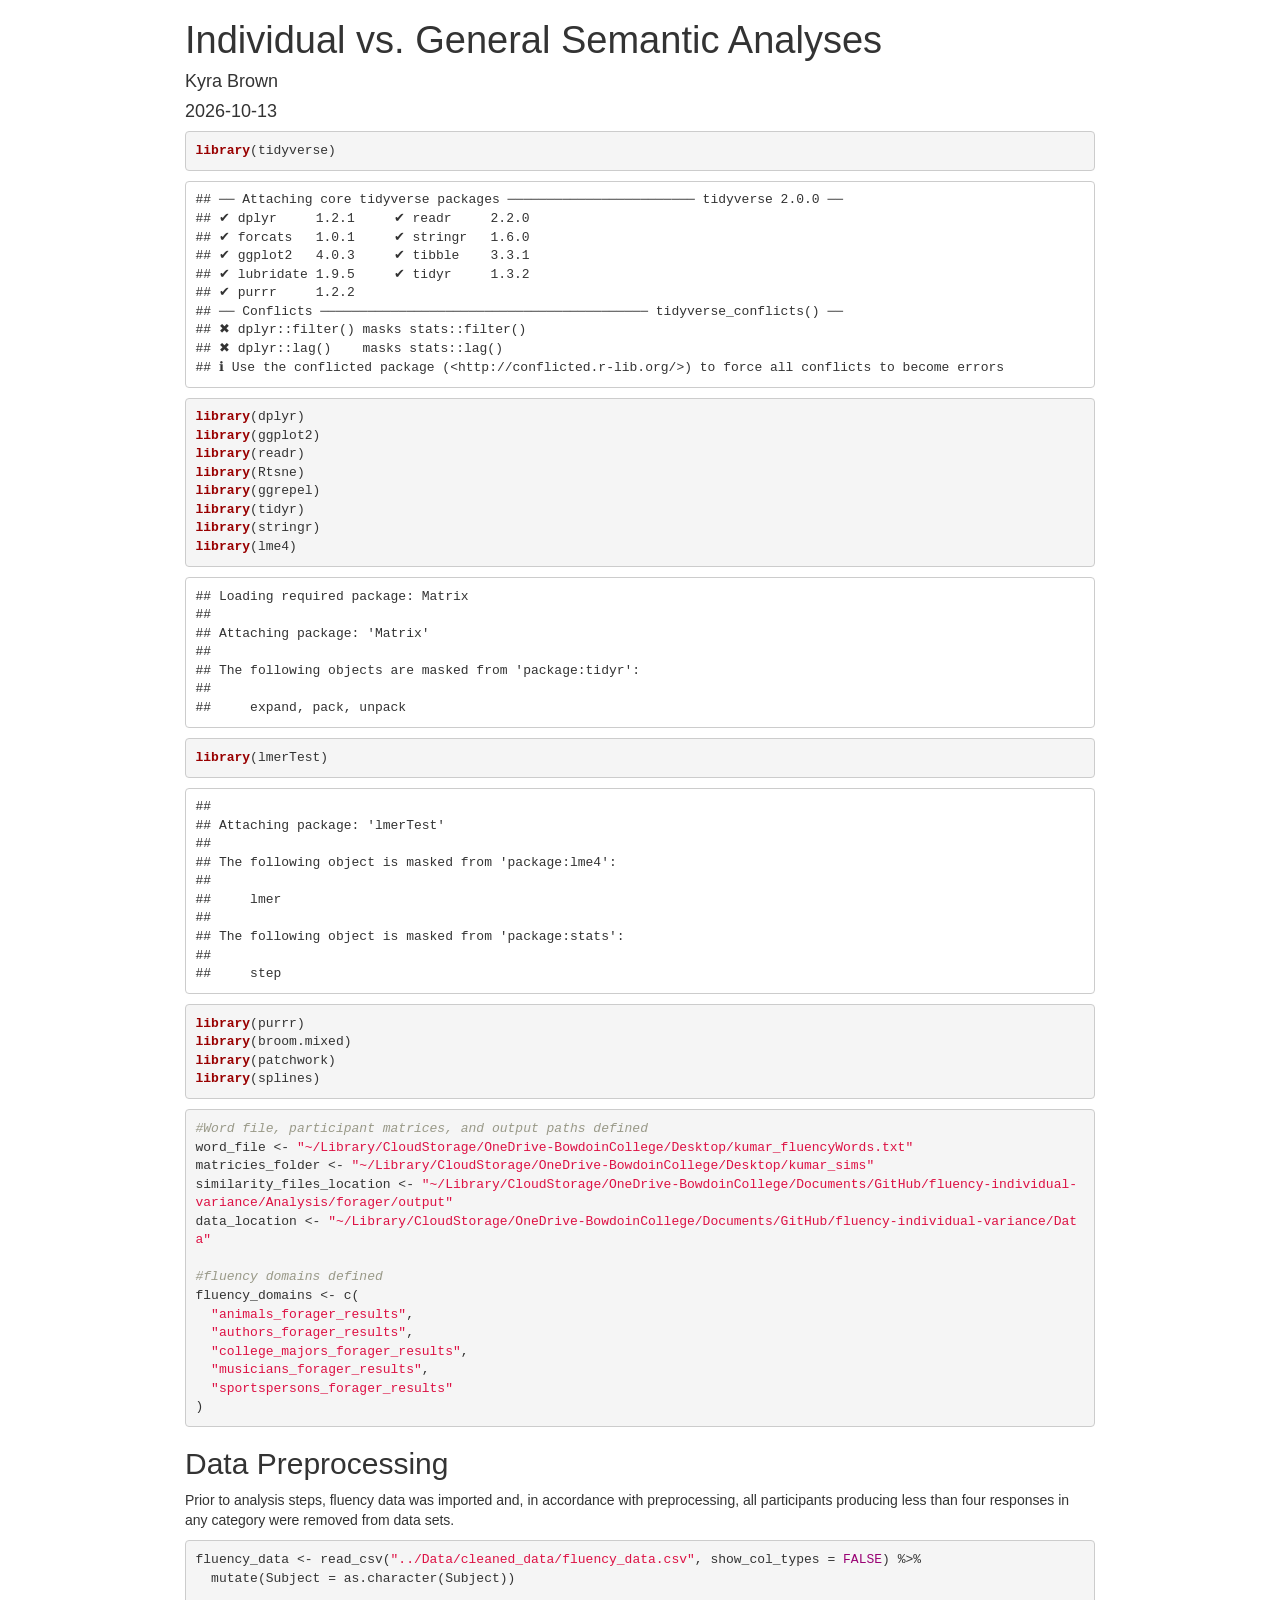
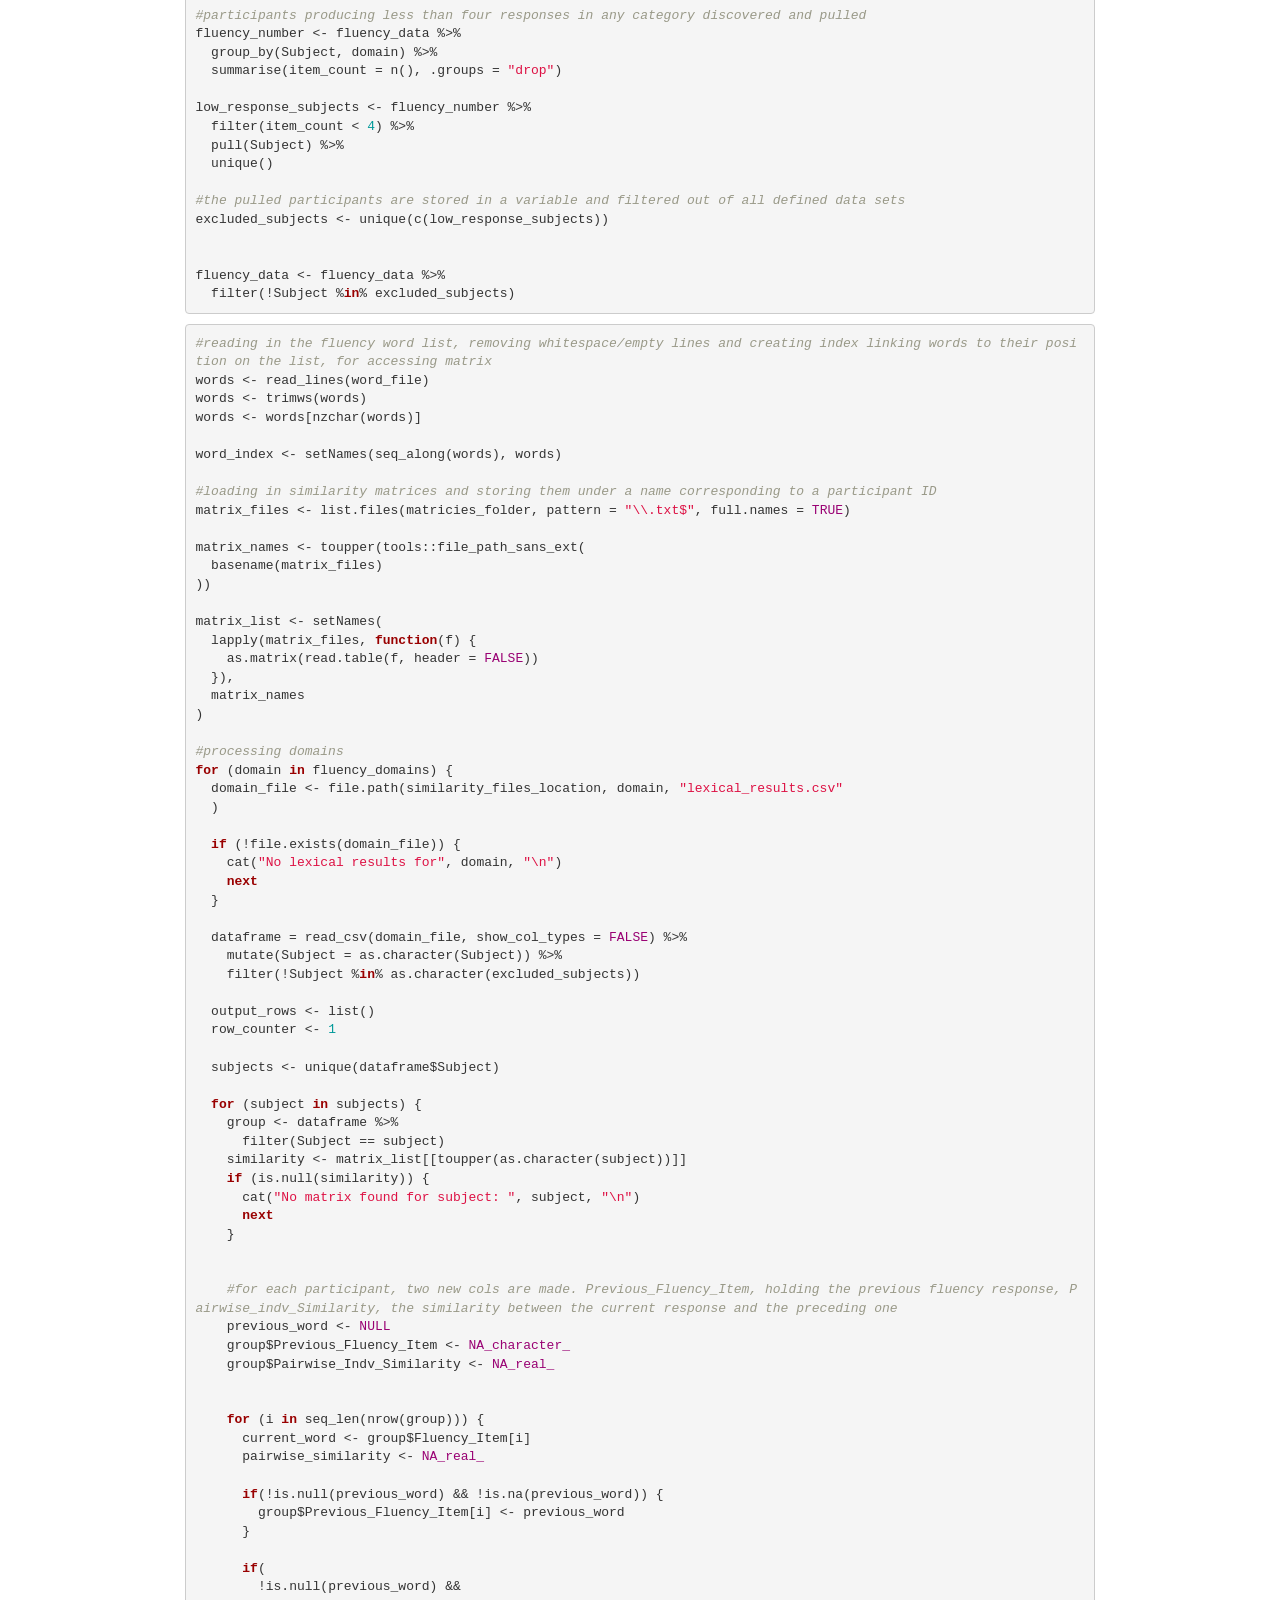
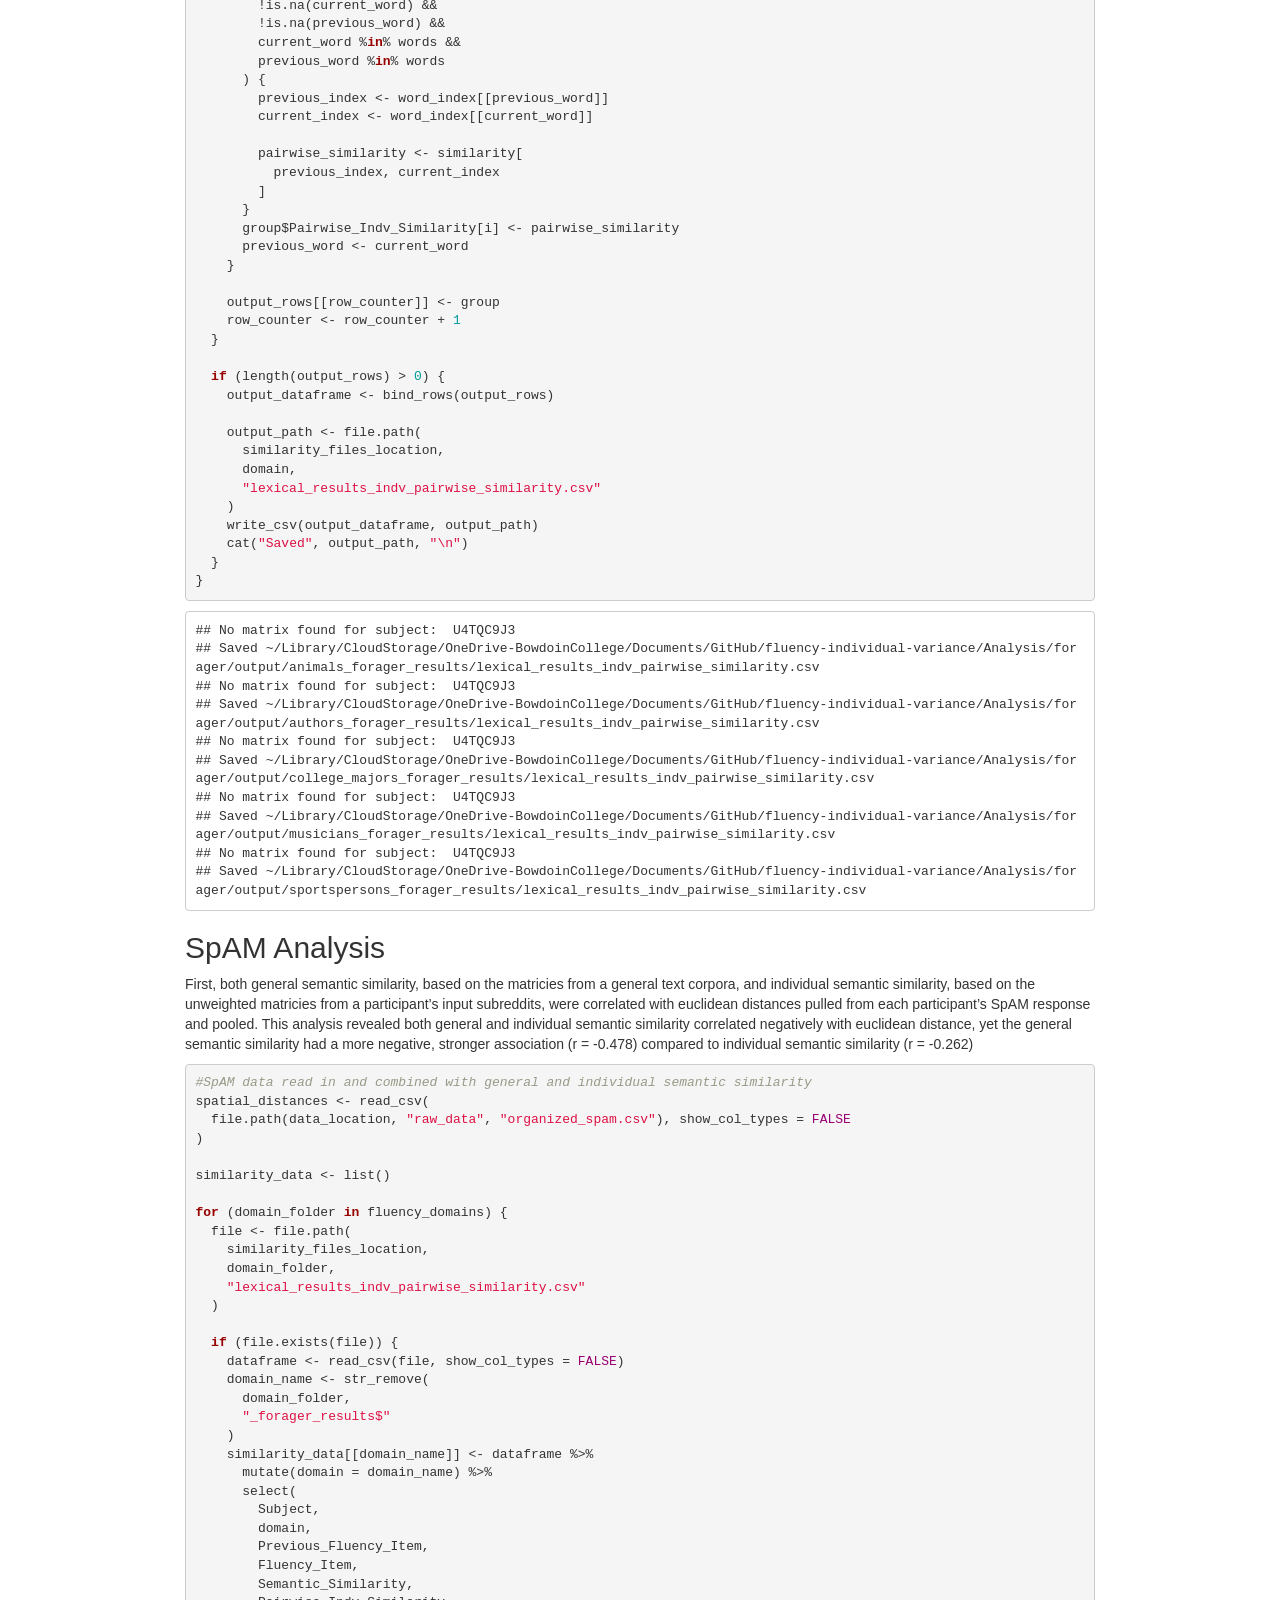
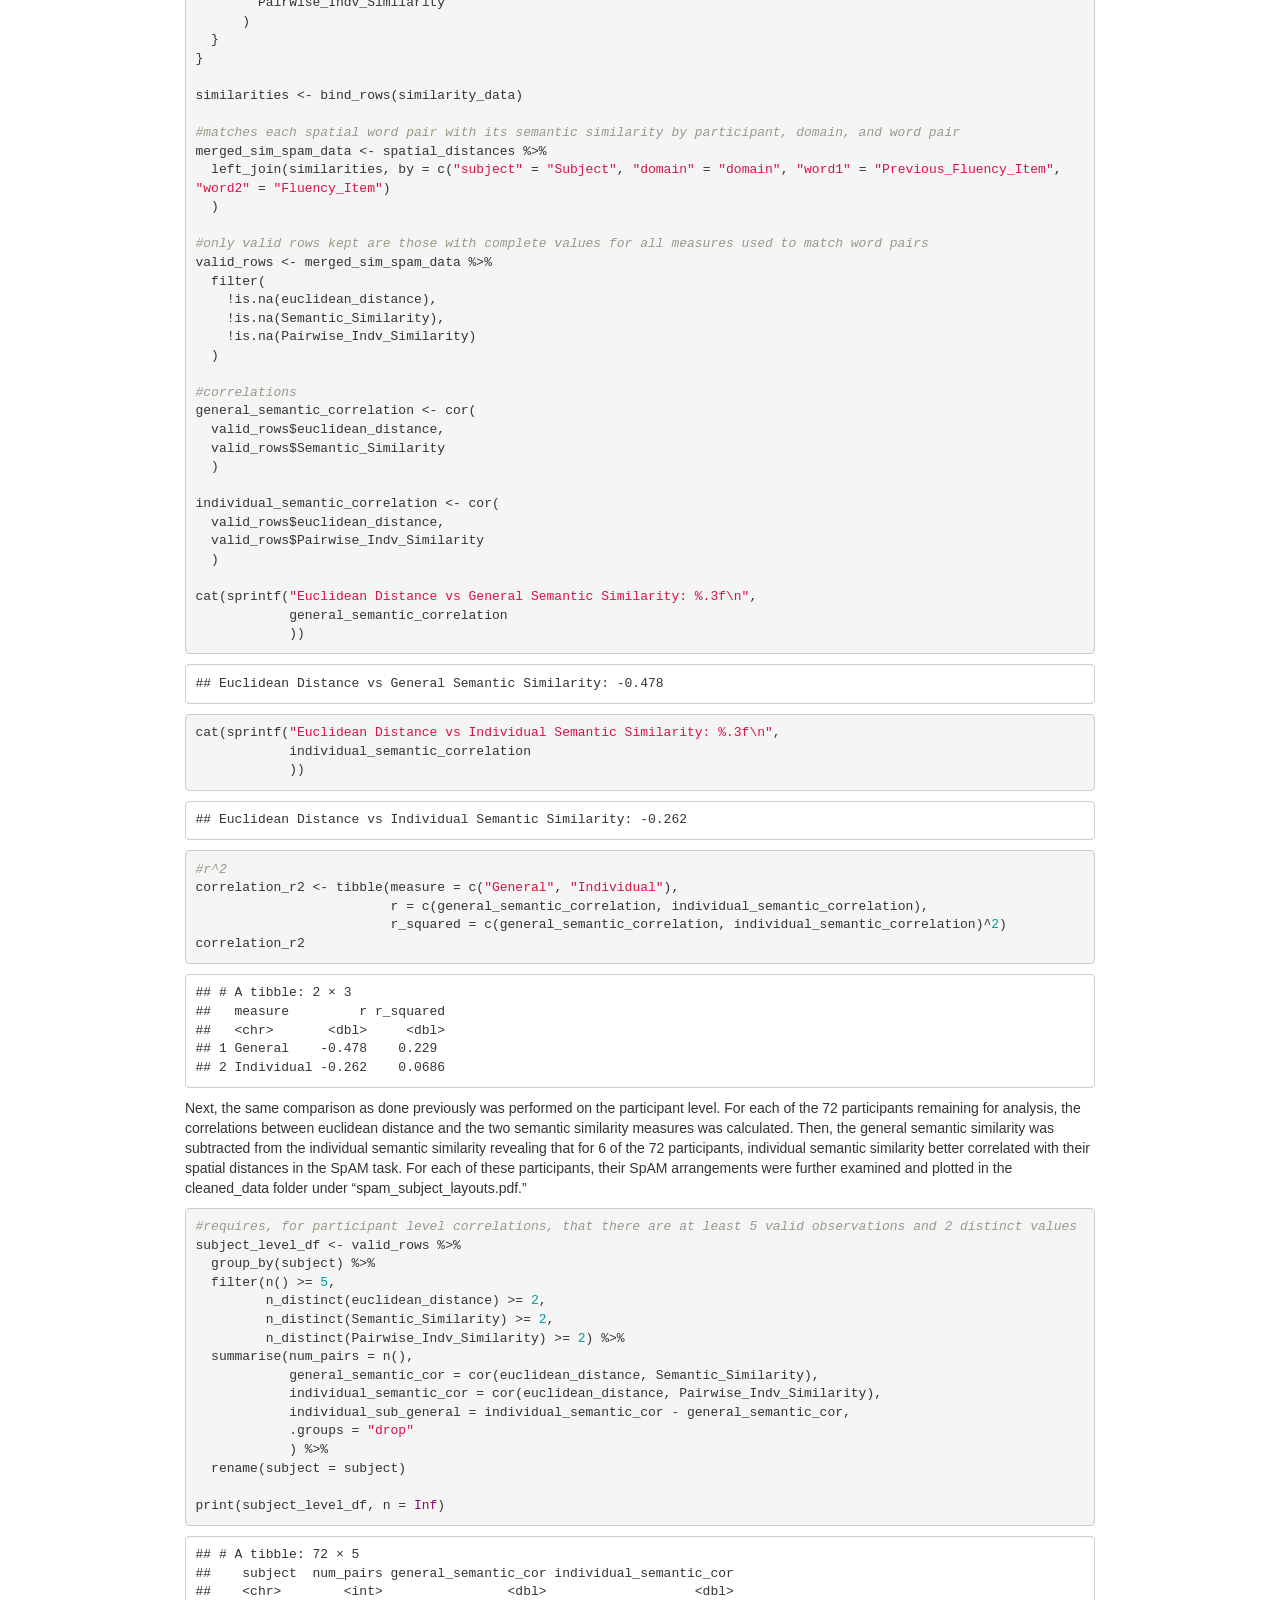
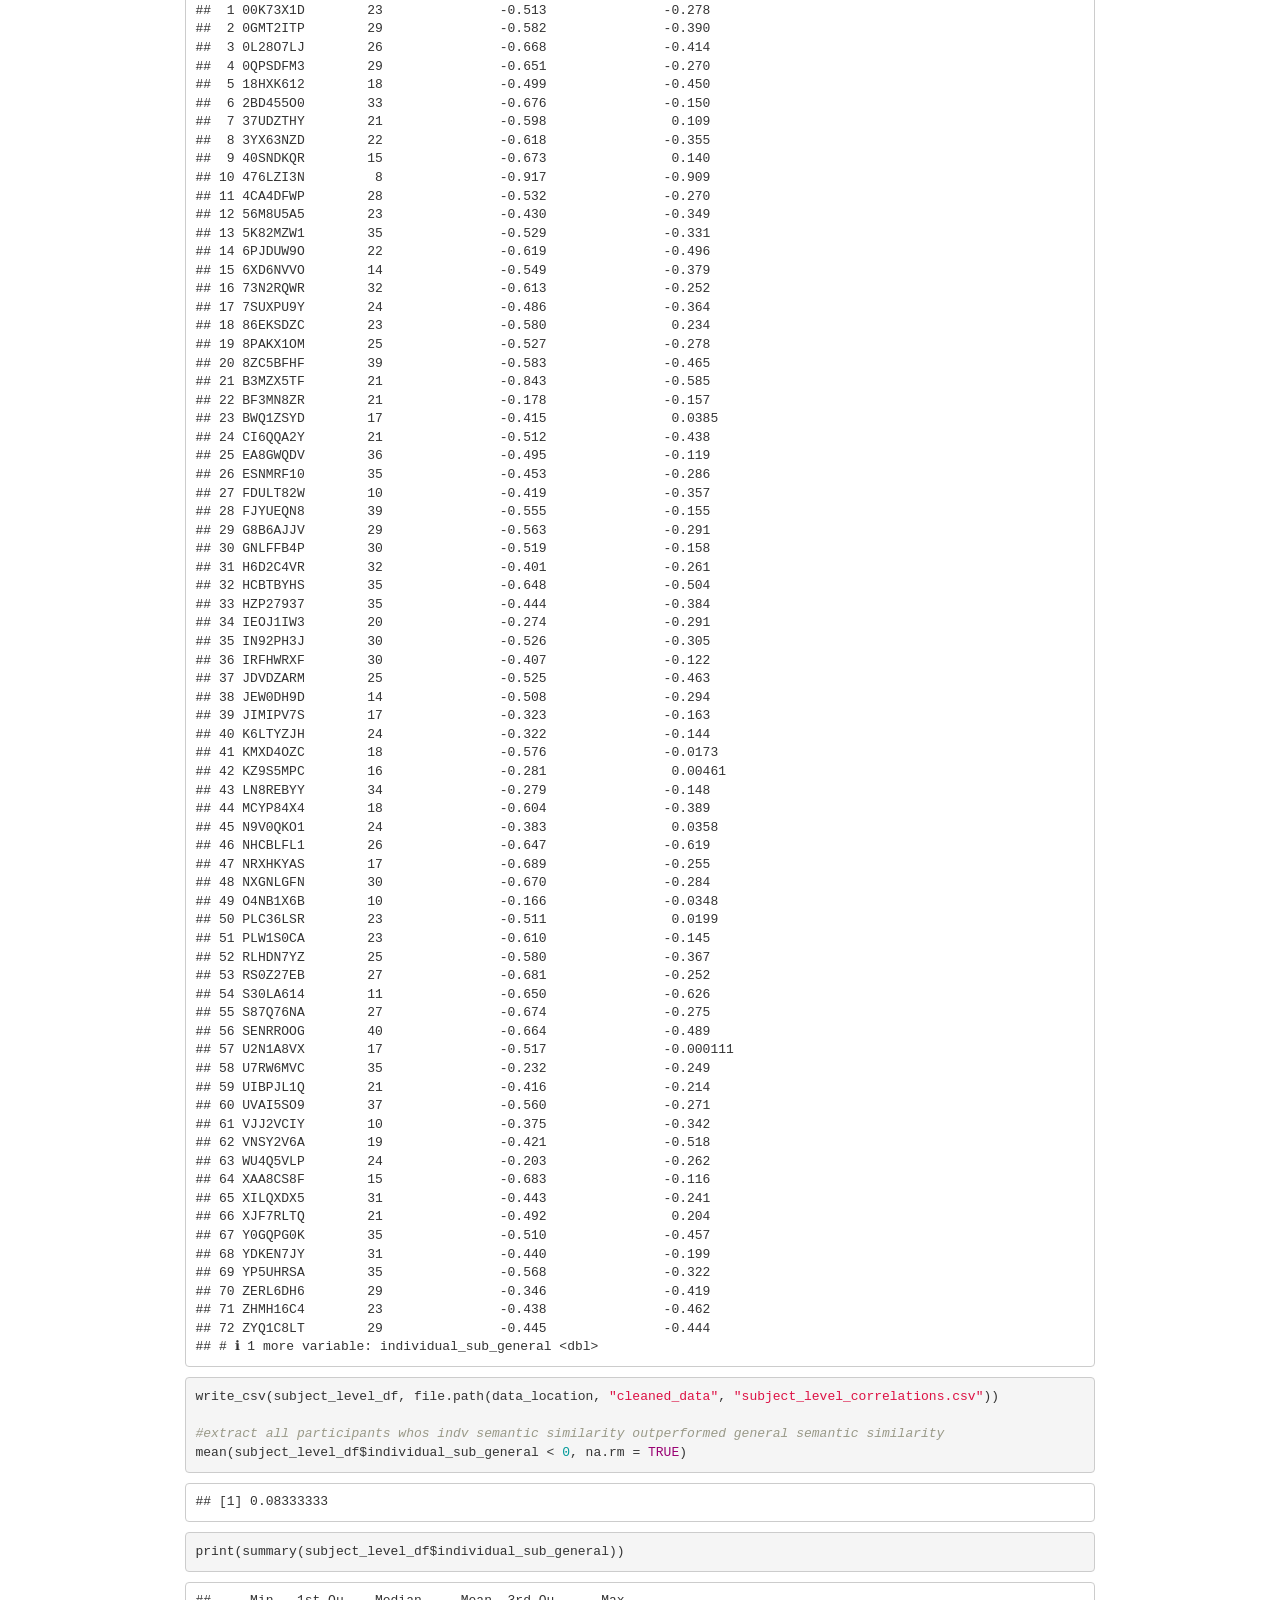
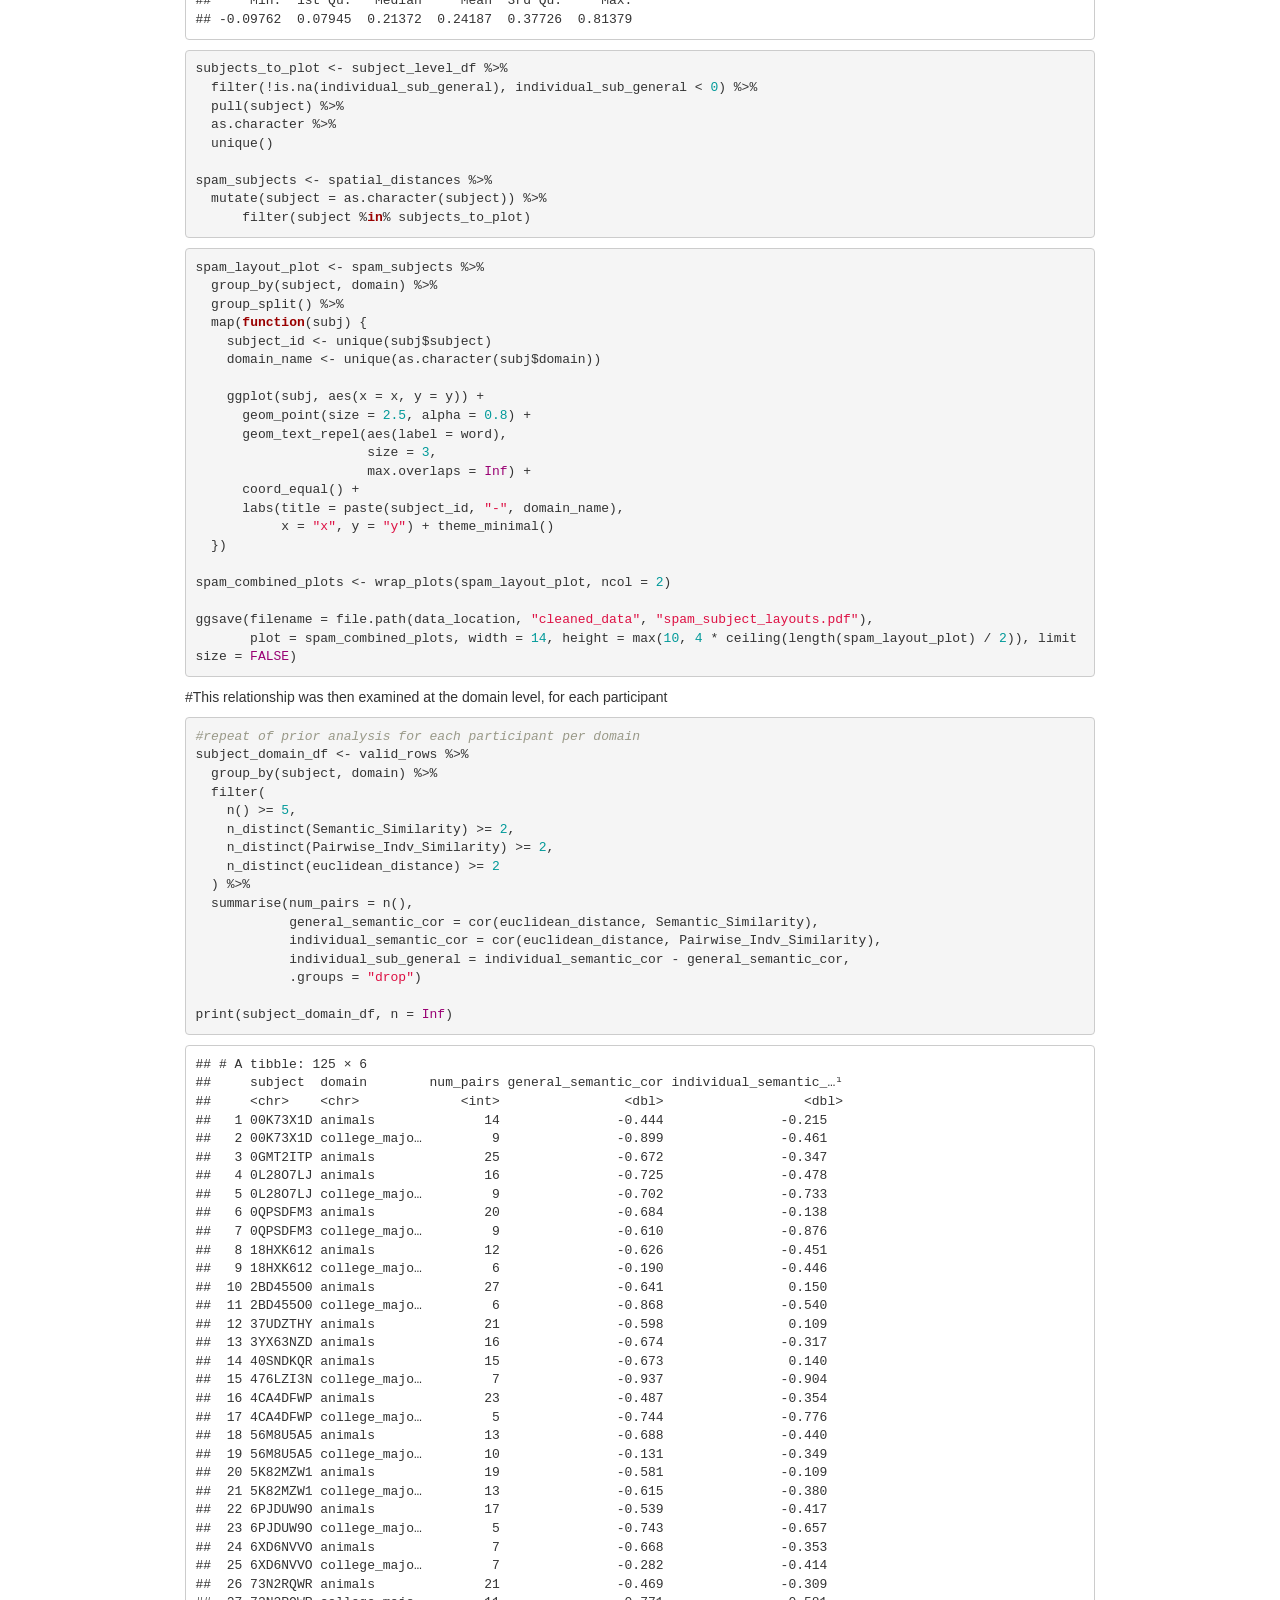
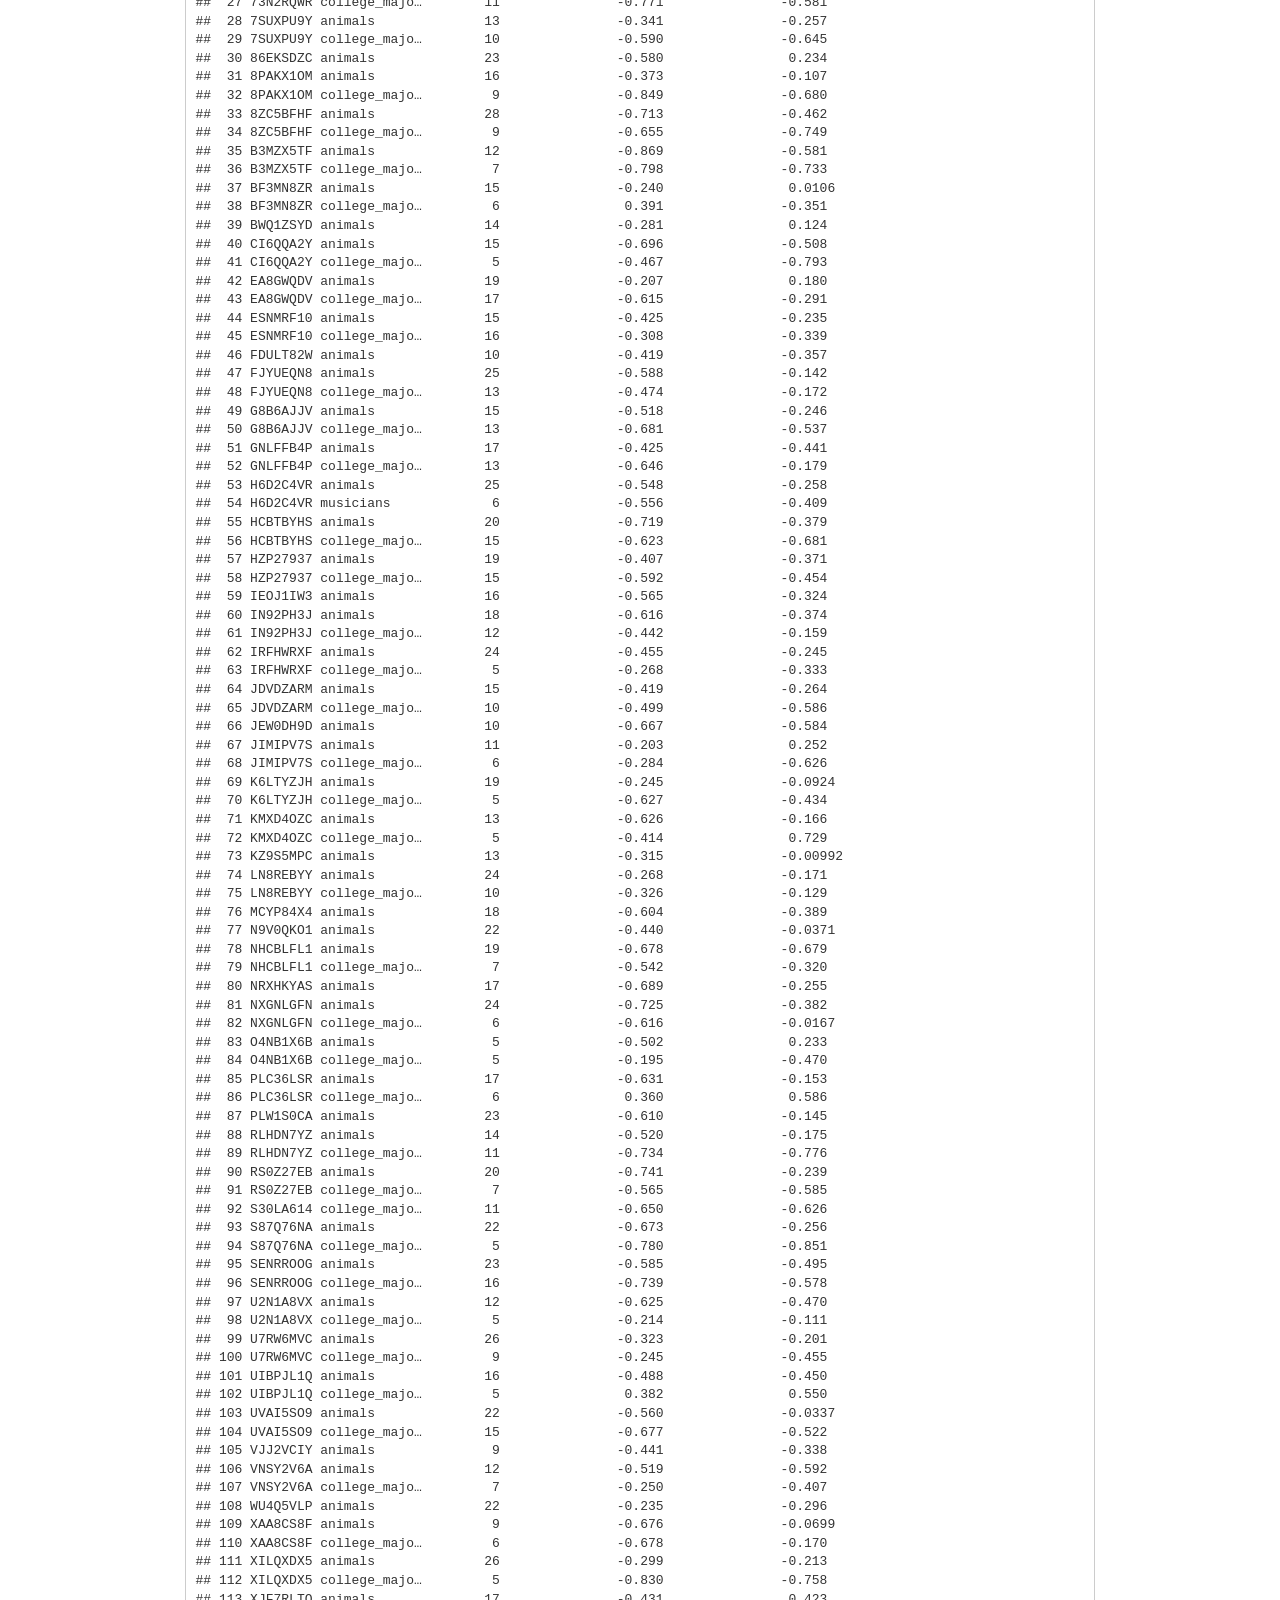
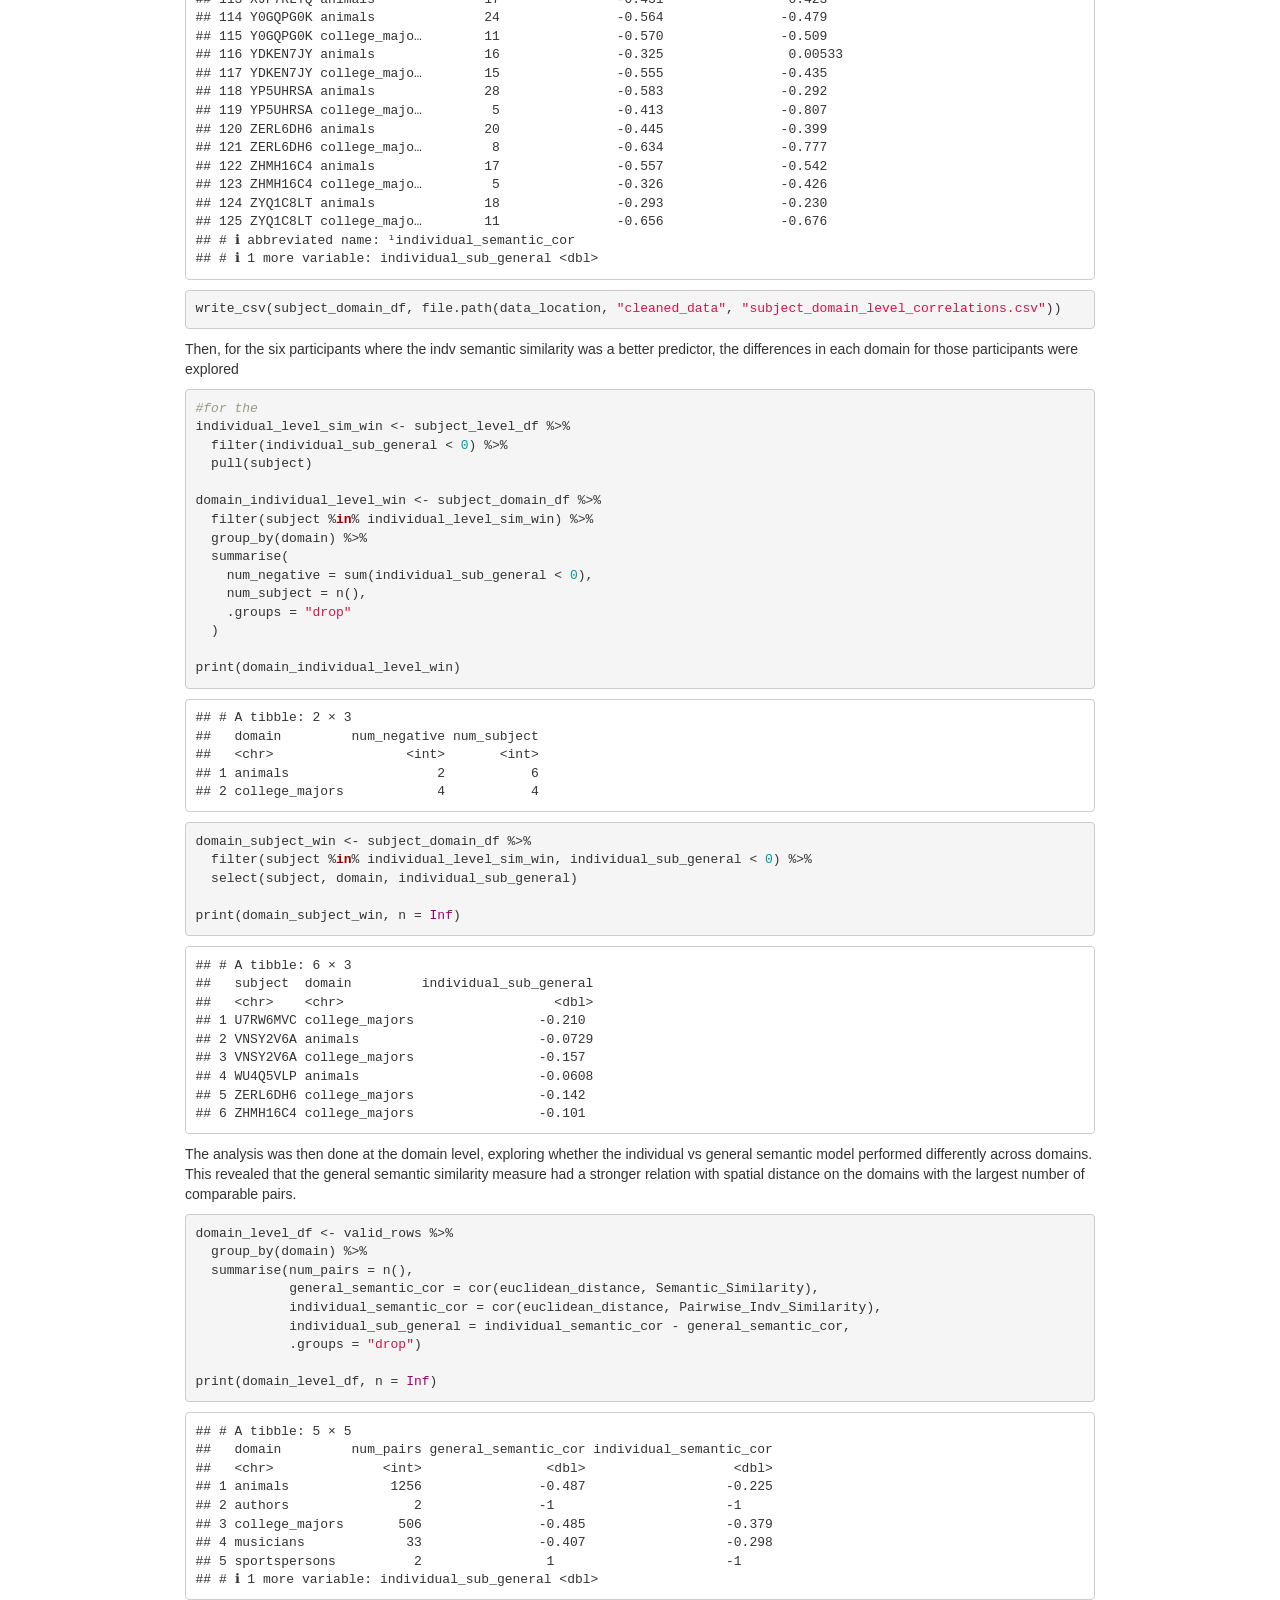
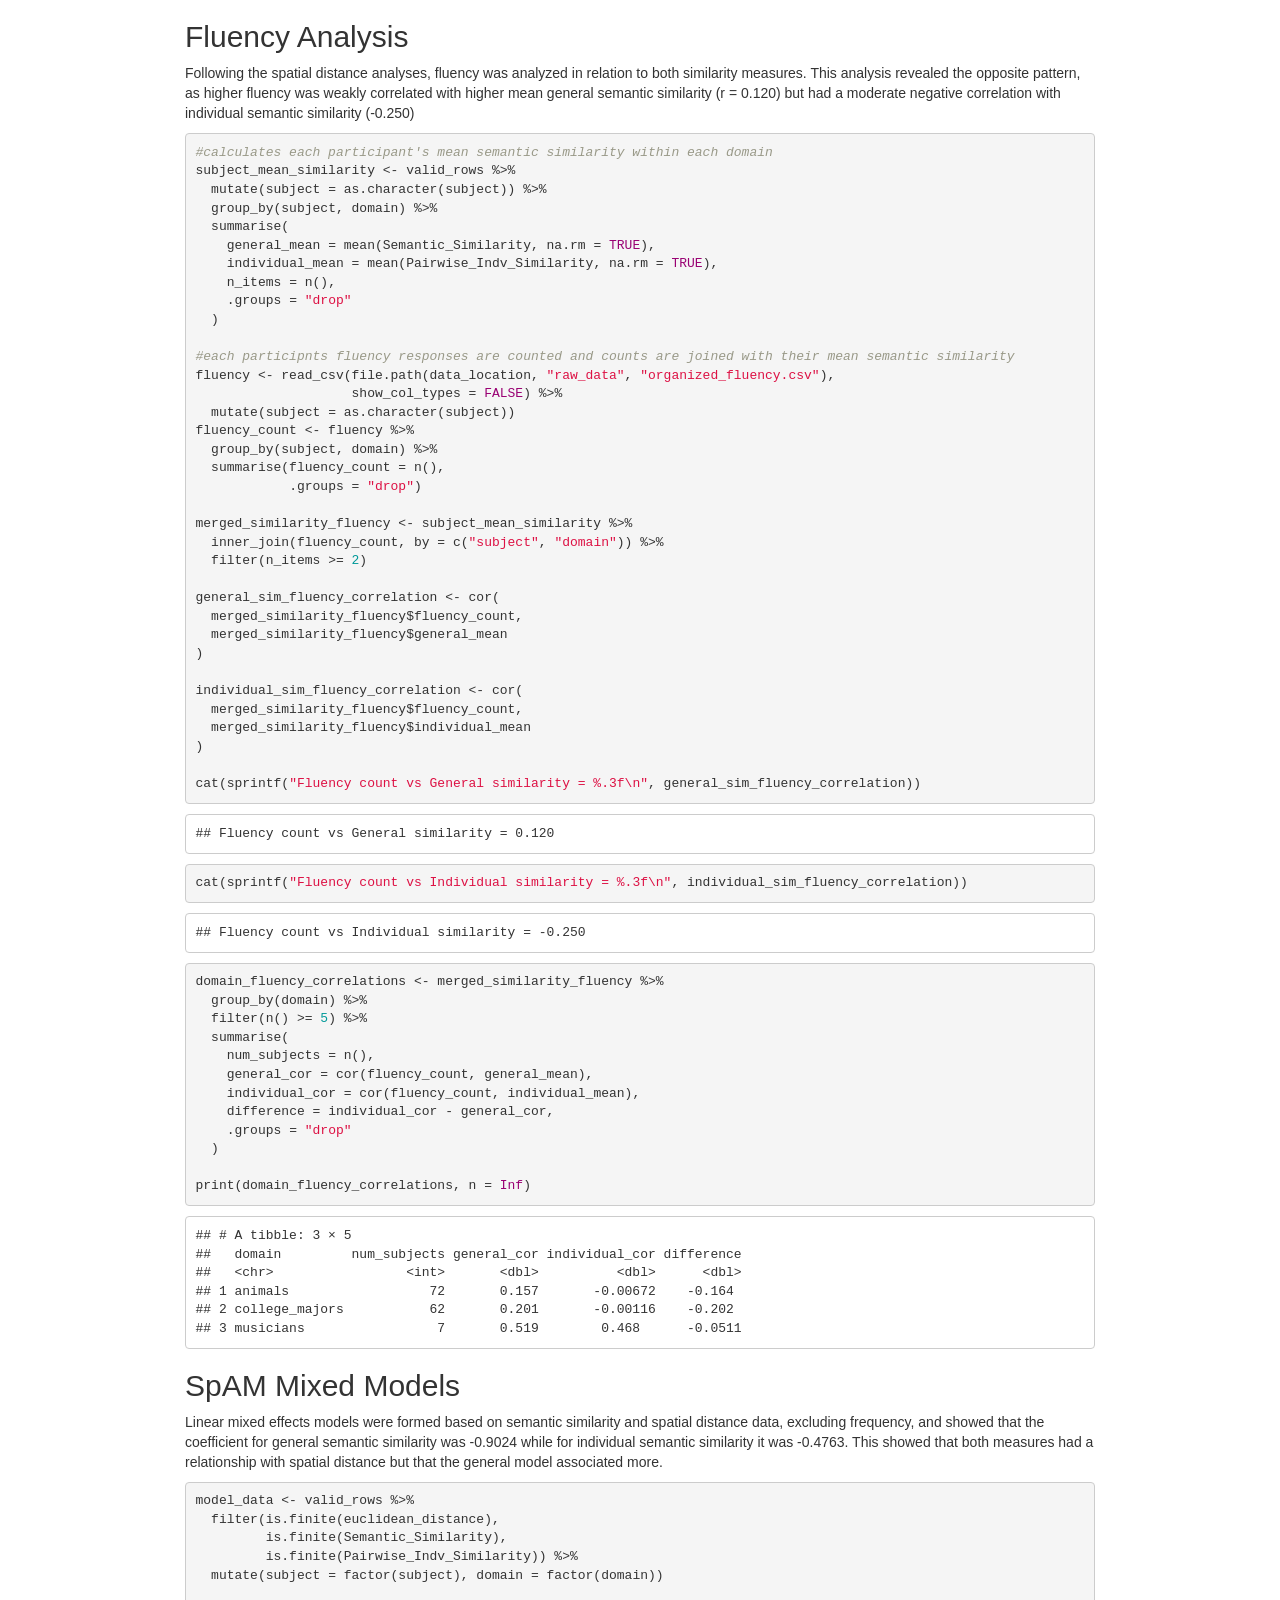
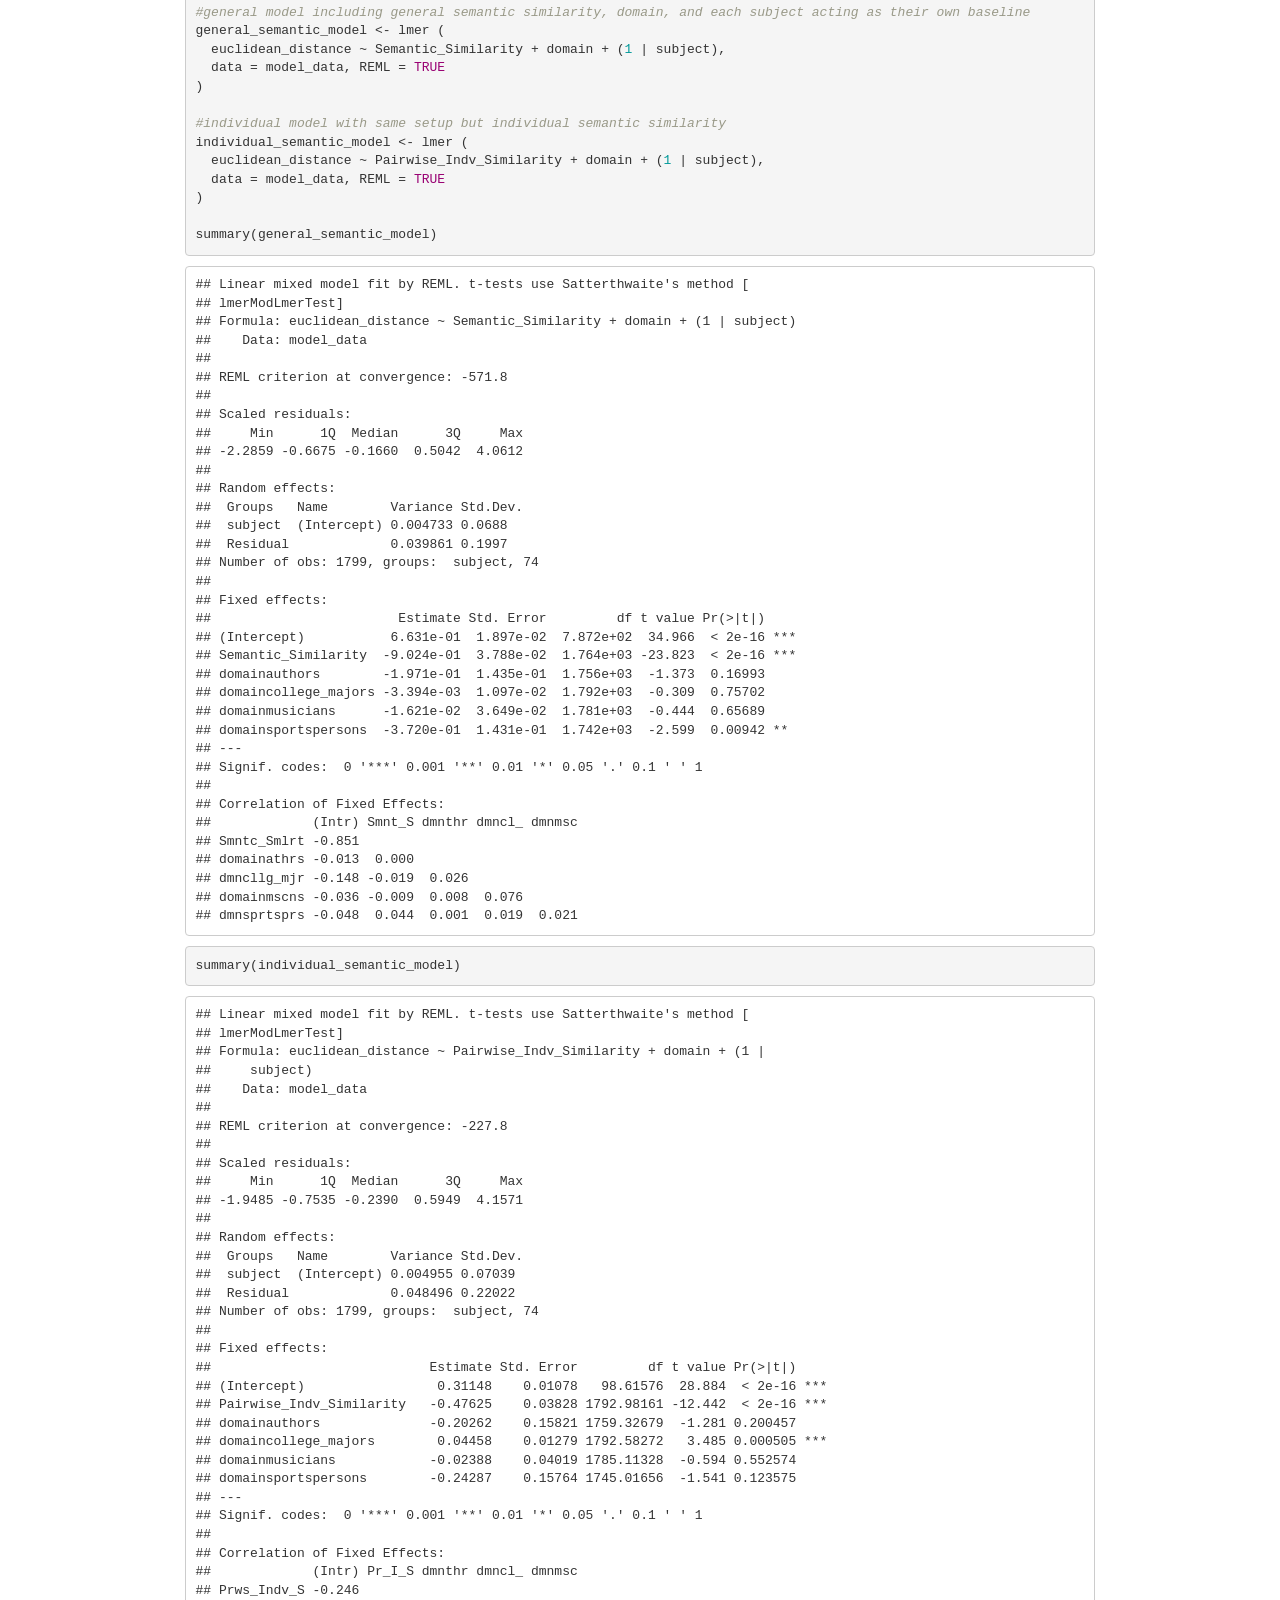
==== Analysis/IndvSemanticAnalysis.html @ b94585ab "R markdown knit created" ====
<!DOCTYPE html>

<html>

<head>

<meta charset="utf-8" />
<meta name="generator" content="pandoc" />
<meta http-equiv="X-UA-Compatible" content="IE=EDGE" />


<meta name="author" content="Kyra Brown" />

<meta name="date" content="2026-10-13" />

<title>Individual vs. General Semantic Analyses</title>

<script>// Pandoc 2.9 adds attributes on both header and div. We remove the former (to
// be compatible with the behavior of Pandoc < 2.8).
document.addEventListener('DOMContentLoaded', function(e) {
  var hs = document.querySelectorAll("div.section[class*='level'] > :first-child");
  var i, h, a;
  for (i = 0; i < hs.length; i++) {
    h = hs[i];
    if (!/^h[1-6]$/i.test(h.tagName)) continue;  // it should be a header h1-h6
    a = h.attributes;
    while (a.length > 0) h.removeAttribute(a[0].name);
  }
});
</script>
<script>/*! jQuery v3.6.0 | (c) OpenJS Foundation and other contributors | jquery.org/license */
!function(e,t){"use strict";"object"==typeof module&&"object"==typeof module.exports?module.exports=e.document?t(e,!0):function(e){if(!e.document)throw new Error("jQuery requires a window with a document");return t(e)}:t(e)}("undefined"!=typeof window?window:this,function(C,e){"use strict";var t=[],r=Object.getPrototypeOf,s=t.slice,g=t.flat?function(e){return t.flat.call(e)}:function(e){return t.concat.apply([],e)},u=t.push,i=t.indexOf,n={},o=n.toString,v=n.hasOwnProperty,a=v.toString,l=a.call(Object),y={},m=function(e){return"function"==typeof e&&"number"!=typeof e.nodeType&&"function"!=typeof e.item},x=function(e){return null!=e&&e===e.window},E=C.document,c={type:!0,src:!0,nonce:!0,noModule:!0};function b(e,t,n){var r,i,o=(n=n||E).createElement("script");if(o.text=e,t)for(r in c)(i=t[r]||t.getAttribute&&t.getAttribute(r))&&o.setAttribute(r,i);n.head.appendChild(o).parentNode.removeChild(o)}function w(e){return null==e?e+"":"object"==typeof e||"function"==typeof e?n[o.call(e)]||"object":typeof e}var f="3.6.0",S=function(e,t){return new S.fn.init(e,t)};function p(e){var t=!!e&&"length"in e&&e.length,n=w(e);return!m(e)&&!x(e)&&("array"===n||0===t||"number"==typeof t&&0<t&&t-1 in e)}S.fn=S.prototype={jquery:f,constructor:S,length:0,toArray:function(){return s.call(this)},get:function(e){return null==e?s.call(this):e<0?this[e+this.length]:this[e]},pushStack:function(e){var t=S.merge(this.constructor(),e);return t.prevObject=this,t},each:function(e){return S.each(this,e)},map:function(n){return this.pushStack(S.map(this,function(e,t){return n.call(e,t,e)}))},slice:function(){return this.pushStack(s.apply(this,arguments))},first:function(){return this.eq(0)},last:function(){return this.eq(-1)},even:function(){return this.pushStack(S.grep(this,function(e,t){return(t+1)%2}))},odd:function(){return this.pushStack(S.grep(this,function(e,t){return t%2}))},eq:function(e){var t=this.length,n=+e+(e<0?t:0);return this.pushStack(0<=n&&n<t?[this[n]]:[])},end:function(){return this.prevObject||this.constructor()},push:u,sort:t.sort,splice:t.splice},S.extend=S.fn.extend=function(){var e,t,n,r,i,o,a=arguments[0]||{},s=1,u=arguments.length,l=!1;for("boolean"==typeof a&&(l=a,a=arguments[s]||{},s++),"object"==typeof a||m(a)||(a={}),s===u&&(a=this,s--);s<u;s++)if(null!=(e=arguments[s]))for(t in e)r=e[t],"__proto__"!==t&&a!==r&&(l&&r&&(S.isPlainObject(r)||(i=Array.isArray(r)))?(n=a[t],o=i&&!Array.isArray(n)?[]:i||S.isPlainObject(n)?n:{},i=!1,a[t]=S.extend(l,o,r)):void 0!==r&&(a[t]=r));return a},S.extend({expando:"jQuery"+(f+Math.random()).replace(/\D/g,""),isReady:!0,error:function(e){throw new Error(e)},noop:function(){},isPlainObject:function(e){var t,n;return!(!e||"[object Object]"!==o.call(e))&&(!(t=r(e))||"function"==typeof(n=v.call(t,"constructor")&&t.constructor)&&a.call(n)===l)},isEmptyObject:function(e){var t;for(t in e)return!1;return!0},globalEval:function(e,t,n){b(e,{nonce:t&&t.nonce},n)},each:function(e,t){var n,r=0;if(p(e)){for(n=e.length;r<n;r++)if(!1===t.call(e[r],r,e[r]))break}else for(r in e)if(!1===t.call(e[r],r,e[r]))break;return e},makeArray:function(e,t){var n=t||[];return null!=e&&(p(Object(e))?S.merge(n,"string"==typeof e?[e]:e):u.call(n,e)),n},inArray:function(e,t,n){return null==t?-1:i.call(t,e,n)},merge:function(e,t){for(var n=+t.length,r=0,i=e.length;r<n;r++)e[i++]=t[r];return e.length=i,e},grep:function(e,t,n){for(var r=[],i=0,o=e.length,a=!n;i<o;i++)!t(e[i],i)!==a&&r.push(e[i]);return r},map:function(e,t,n){var r,i,o=0,a=[];if(p(e))for(r=e.length;o<r;o++)null!=(i=t(e[o],o,n))&&a.push(i);else for(o in e)null!=(i=t(e[o],o,n))&&a.push(i);return g(a)},guid:1,support:y}),"function"==typeof Symbol&&(S.fn[Symbol.iterator]=t[Symbol.iterator]),S.each("Boolean Number String Function Array Date RegExp Object Error Symbol".split(" "),function(e,t){n["[object "+t+"]"]=t.toLowerCase()});var d=function(n){var e,d,b,o,i,h,f,g,w,u,l,T,C,a,E,v,s,c,y,S="sizzle"+1*new Date,p=n.document,k=0,r=0,m=ue(),x=ue(),A=ue(),N=ue(),j=function(e,t){return e===t&&(l=!0),0},D={}.hasOwnProperty,t=[],q=t.pop,L=t.push,H=t.push,O=t.slice,P=function(e,t){for(var n=0,r=e.length;n<r;n++)if(e[n]===t)return n;return-1},R="checked|selected|async|autofocus|autoplay|controls|defer|disabled|hidden|ismap|loop|multiple|open|readonly|required|scoped",M="[\\x20\\t\\r\\n\\f]",I="(?:\\\\[\\da-fA-F]{1,6}"+M+"?|\\\\[^\\r\\n\\f]|[\\w-]|[^\0-\\x7f])+",W="\\["+M+"*("+I+")(?:"+M+"*([*^$|!~]?=)"+M+"*(?:'((?:\\\\.|[^\\\\'])*)'|\"((?:\\\\.|[^\\\\\"])*)\"|("+I+"))|)"+M+"*\\]",F=":("+I+")(?:\\((('((?:\\\\.|[^\\\\'])*)'|\"((?:\\\\.|[^\\\\\"])*)\")|((?:\\\\.|[^\\\\()[\\]]|"+W+")*)|.*)\\)|)",B=new RegExp(M+"+","g"),$=new RegExp("^"+M+"+|((?:^|[^\\\\])(?:\\\\.)*)"+M+"+$","g"),_=new RegExp("^"+M+"*,"+M+"*"),z=new RegExp("^"+M+"*([>+~]|"+M+")"+M+"*"),U=new RegExp(M+"|>"),X=new RegExp(F),V=new RegExp("^"+I+"$"),G={ID:new RegExp("^#("+I+")"),CLASS:new RegExp("^\\.("+I+")"),TAG:new RegExp("^("+I+"|[*])"),ATTR:new RegExp("^"+W),PSEUDO:new RegExp("^"+F),CHILD:new RegExp("^:(only|first|last|nth|nth-last)-(child|of-type)(?:\\("+M+"*(even|odd|(([+-]|)(\\d*)n|)"+M+"*(?:([+-]|)"+M+"*(\\d+)|))"+M+"*\\)|)","i"),bool:new RegExp("^(?:"+R+")$","i"),needsContext:new RegExp("^"+M+"*[>+~]|:(even|odd|eq|gt|lt|nth|first|last)(?:\\("+M+"*((?:-\\d)?\\d*)"+M+"*\\)|)(?=[^-]|$)","i")},Y=/HTML$/i,Q=/^(?:input|select|textarea|button)$/i,J=/^h\d$/i,K=/^[^{]+\{\s*\[native \w/,Z=/^(?:#([\w-]+)|(\w+)|\.([\w-]+))$/,ee=/[+~]/,te=new RegExp("\\\\[\\da-fA-F]{1,6}"+M+"?|\\\\([^\\r\\n\\f])","g"),ne=function(e,t){var n="0x"+e.slice(1)-65536;return t||(n<0?String.fromCharCode(n+65536):String.fromCharCode(n>>10|55296,1023&n|56320))},re=/([\0-\x1f\x7f]|^-?\d)|^-$|[^\0-\x1f\x7f-\uFFFF\w-]/g,ie=function(e,t){return t?"\0"===e?"\ufffd":e.slice(0,-1)+"\\"+e.charCodeAt(e.length-1).toString(16)+" ":"\\"+e},oe=function(){T()},ae=be(function(e){return!0===e.disabled&&"fieldset"===e.nodeName.toLowerCase()},{dir:"parentNode",next:"legend"});try{H.apply(t=O.call(p.childNodes),p.childNodes),t[p.childNodes.length].nodeType}catch(e){H={apply:t.length?function(e,t){L.apply(e,O.call(t))}:function(e,t){var n=e.length,r=0;while(e[n++]=t[r++]);e.length=n-1}}}function se(t,e,n,r){var i,o,a,s,u,l,c,f=e&&e.ownerDocument,p=e?e.nodeType:9;if(n=n||[],"string"!=typeof t||!t||1!==p&&9!==p&&11!==p)return n;if(!r&&(T(e),e=e||C,E)){if(11!==p&&(u=Z.exec(t)))if(i=u[1]){if(9===p){if(!(a=e.getElementById(i)))return n;if(a.id===i)return n.push(a),n}else if(f&&(a=f.getElementById(i))&&y(e,a)&&a.id===i)return n.push(a),n}else{if(u[2])return H.apply(n,e.getElementsByTagName(t)),n;if((i=u[3])&&d.getElementsByClassName&&e.getElementsByClassName)return H.apply(n,e.getElementsByClassName(i)),n}if(d.qsa&&!N[t+" "]&&(!v||!v.test(t))&&(1!==p||"object"!==e.nodeName.toLowerCase())){if(c=t,f=e,1===p&&(U.test(t)||z.test(t))){(f=ee.test(t)&&ye(e.parentNode)||e)===e&&d.scope||((s=e.getAttribute("id"))?s=s.replace(re,ie):e.setAttribute("id",s=S)),o=(l=h(t)).length;while(o--)l[o]=(s?"#"+s:":scope")+" "+xe(l[o]);c=l.join(",")}try{return H.apply(n,f.querySelectorAll(c)),n}catch(e){N(t,!0)}finally{s===S&&e.removeAttribute("id")}}}return g(t.replace($,"$1"),e,n,r)}function ue(){var r=[];return function e(t,n){return r.push(t+" ")>b.cacheLength&&delete e[r.shift()],e[t+" "]=n}}function le(e){return e[S]=!0,e}function ce(e){var t=C.createElement("fieldset");try{return!!e(t)}catch(e){return!1}finally{t.parentNode&&t.parentNode.removeChild(t),t=null}}function fe(e,t){var n=e.split("|"),r=n.length;while(r--)b.attrHandle[n[r]]=t}function pe(e,t){var n=t&&e,r=n&&1===e.nodeType&&1===t.nodeType&&e.sourceIndex-t.sourceIndex;if(r)return r;if(n)while(n=n.nextSibling)if(n===t)return-1;return e?1:-1}function de(t){return function(e){return"input"===e.nodeName.toLowerCase()&&e.type===t}}function he(n){return function(e){var t=e.nodeName.toLowerCase();return("input"===t||"button"===t)&&e.type===n}}function ge(t){return function(e){return"form"in e?e.parentNode&&!1===e.disabled?"label"in e?"label"in e.parentNode?e.parentNode.disabled===t:e.disabled===t:e.isDisabled===t||e.isDisabled!==!t&&ae(e)===t:e.disabled===t:"label"in e&&e.disabled===t}}function ve(a){return le(function(o){return o=+o,le(function(e,t){var n,r=a([],e.length,o),i=r.length;while(i--)e[n=r[i]]&&(e[n]=!(t[n]=e[n]))})})}function ye(e){return e&&"undefined"!=typeof e.getElementsByTagName&&e}for(e in d=se.support={},i=se.isXML=function(e){var t=e&&e.namespaceURI,n=e&&(e.ownerDocument||e).documentElement;return!Y.test(t||n&&n.nodeName||"HTML")},T=se.setDocument=function(e){var t,n,r=e?e.ownerDocument||e:p;return r!=C&&9===r.nodeType&&r.documentElement&&(a=(C=r).documentElement,E=!i(C),p!=C&&(n=C.defaultView)&&n.top!==n&&(n.addEventListener?n.addEventListener("unload",oe,!1):n.attachEvent&&n.attachEvent("onunload",oe)),d.scope=ce(function(e){return a.appendChild(e).appendChild(C.createElement("div")),"undefined"!=typeof e.querySelectorAll&&!e.querySelectorAll(":scope fieldset div").length}),d.attributes=ce(function(e){return e.className="i",!e.getAttribute("className")}),d.getElementsByTagName=ce(function(e){return e.appendChild(C.createComment("")),!e.getElementsByTagName("*").length}),d.getElementsByClassName=K.test(C.getElementsByClassName),d.getById=ce(function(e){return a.appendChild(e).id=S,!C.getElementsByName||!C.getElementsByName(S).length}),d.getById?(b.filter.ID=function(e){var t=e.replace(te,ne);return function(e){return e.getAttribute("id")===t}},b.find.ID=function(e,t){if("undefined"!=typeof t.getElementById&&E){var n=t.getElementById(e);return n?[n]:[]}}):(b.filter.ID=function(e){var n=e.replace(te,ne);return function(e){var t="undefined"!=typeof e.getAttributeNode&&e.getAttributeNode("id");return t&&t.value===n}},b.find.ID=function(e,t){if("undefined"!=typeof t.getElementById&&E){var n,r,i,o=t.getElementById(e);if(o){if((n=o.getAttributeNode("id"))&&n.value===e)return[o];i=t.getElementsByName(e),r=0;while(o=i[r++])if((n=o.getAttributeNode("id"))&&n.value===e)return[o]}return[]}}),b.find.TAG=d.getElementsByTagName?function(e,t){return"undefined"!=typeof t.getElementsByTagName?t.getElementsByTagName(e):d.qsa?t.querySelectorAll(e):void 0}:function(e,t){var n,r=[],i=0,o=t.getElementsByTagName(e);if("*"===e){while(n=o[i++])1===n.nodeType&&r.push(n);return r}return o},b.find.CLASS=d.getElementsByClassName&&function(e,t){if("undefined"!=typeof t.getElementsByClassName&&E)return t.getElementsByClassName(e)},s=[],v=[],(d.qsa=K.test(C.querySelectorAll))&&(ce(function(e){var t;a.appendChild(e).innerHTML="<a id='"+S+"'></a><select id='"+S+"-\r\\' msallowcapture=''><option selected=''></option></select>",e.querySelectorAll("[msallowcapture^='']").length&&v.push("[*^$]="+M+"*(?:''|\"\")"),e.querySelectorAll("[selected]").length||v.push("\\["+M+"*(?:value|"+R+")"),e.querySelectorAll("[id~="+S+"-]").length||v.push("~="),(t=C.createElement("input")).setAttribute("name",""),e.appendChild(t),e.querySelectorAll("[name='']").length||v.push("\\["+M+"*name"+M+"*="+M+"*(?:''|\"\")"),e.querySelectorAll(":checked").length||v.push(":checked"),e.querySelectorAll("a#"+S+"+*").length||v.push(".#.+[+~]"),e.querySelectorAll("\\\f"),v.push("[\\r\\n\\f]")}),ce(function(e){e.innerHTML="<a href='' disabled='disabled'></a><select disabled='disabled'><option/></select>";var t=C.createElement("input");t.setAttribute("type","hidden"),e.appendChild(t).setAttribute("name","D"),e.querySelectorAll("[name=d]").length&&v.push("name"+M+"*[*^$|!~]?="),2!==e.querySelectorAll(":enabled").length&&v.push(":enabled",":disabled"),a.appendChild(e).disabled=!0,2!==e.querySelectorAll(":disabled").length&&v.push(":enabled",":disabled"),e.querySelectorAll("*,:x"),v.push(",.*:")})),(d.matchesSelector=K.test(c=a.matches||a.webkitMatchesSelector||a.mozMatchesSelector||a.oMatchesSelector||a.msMatchesSelector))&&ce(function(e){d.disconnectedMatch=c.call(e,"*"),c.call(e,"[s!='']:x"),s.push("!=",F)}),v=v.length&&new RegExp(v.join("|")),s=s.length&&new RegExp(s.join("|")),t=K.test(a.compareDocumentPosition),y=t||K.test(a.contains)?function(e,t){var n=9===e.nodeType?e.documentElement:e,r=t&&t.parentNode;return e===r||!(!r||1!==r.nodeType||!(n.contains?n.contains(r):e.compareDocumentPosition&&16&e.compareDocumentPosition(r)))}:function(e,t){if(t)while(t=t.parentNode)if(t===e)return!0;return!1},j=t?function(e,t){if(e===t)return l=!0,0;var n=!e.compareDocumentPosition-!t.compareDocumentPosition;return n||(1&(n=(e.ownerDocument||e)==(t.ownerDocument||t)?e.compareDocumentPosition(t):1)||!d.sortDetached&&t.compareDocumentPosition(e)===n?e==C||e.ownerDocument==p&&y(p,e)?-1:t==C||t.ownerDocument==p&&y(p,t)?1:u?P(u,e)-P(u,t):0:4&n?-1:1)}:function(e,t){if(e===t)return l=!0,0;var n,r=0,i=e.parentNode,o=t.parentNode,a=[e],s=[t];if(!i||!o)return e==C?-1:t==C?1:i?-1:o?1:u?P(u,e)-P(u,t):0;if(i===o)return pe(e,t);n=e;while(n=n.parentNode)a.unshift(n);n=t;while(n=n.parentNode)s.unshift(n);while(a[r]===s[r])r++;return r?pe(a[r],s[r]):a[r]==p?-1:s[r]==p?1:0}),C},se.matches=function(e,t){return se(e,null,null,t)},se.matchesSelector=function(e,t){if(T(e),d.matchesSelector&&E&&!N[t+" "]&&(!s||!s.test(t))&&(!v||!v.test(t)))try{var n=c.call(e,t);if(n||d.disconnectedMatch||e.document&&11!==e.document.nodeType)return n}catch(e){N(t,!0)}return 0<se(t,C,null,[e]).length},se.contains=function(e,t){return(e.ownerDocument||e)!=C&&T(e),y(e,t)},se.attr=function(e,t){(e.ownerDocument||e)!=C&&T(e);var n=b.attrHandle[t.toLowerCase()],r=n&&D.call(b.attrHandle,t.toLowerCase())?n(e,t,!E):void 0;return void 0!==r?r:d.attributes||!E?e.getAttribute(t):(r=e.getAttributeNode(t))&&r.specified?r.value:null},se.escape=function(e){return(e+"").replace(re,ie)},se.error=function(e){throw new Error("Syntax error, unrecognized expression: "+e)},se.uniqueSort=function(e){var t,n=[],r=0,i=0;if(l=!d.detectDuplicates,u=!d.sortStable&&e.slice(0),e.sort(j),l){while(t=e[i++])t===e[i]&&(r=n.push(i));while(r--)e.splice(n[r],1)}return u=null,e},o=se.getText=function(e){var t,n="",r=0,i=e.nodeType;if(i){if(1===i||9===i||11===i){if("string"==typeof e.textContent)return e.textContent;for(e=e.firstChild;e;e=e.nextSibling)n+=o(e)}else if(3===i||4===i)return e.nodeValue}else while(t=e[r++])n+=o(t);return n},(b=se.selectors={cacheLength:50,createPseudo:le,match:G,attrHandle:{},find:{},relative:{">":{dir:"parentNode",first:!0}," ":{dir:"parentNode"},"+":{dir:"previousSibling",first:!0},"~":{dir:"previousSibling"}},preFilter:{ATTR:function(e){return e[1]=e[1].replace(te,ne),e[3]=(e[3]||e[4]||e[5]||"").replace(te,ne),"~="===e[2]&&(e[3]=" "+e[3]+" "),e.slice(0,4)},CHILD:function(e){return e[1]=e[1].toLowerCase(),"nth"===e[1].slice(0,3)?(e[3]||se.error(e[0]),e[4]=+(e[4]?e[5]+(e[6]||1):2*("even"===e[3]||"odd"===e[3])),e[5]=+(e[7]+e[8]||"odd"===e[3])):e[3]&&se.error(e[0]),e},PSEUDO:function(e){var t,n=!e[6]&&e[2];return G.CHILD.test(e[0])?null:(e[3]?e[2]=e[4]||e[5]||"":n&&X.test(n)&&(t=h(n,!0))&&(t=n.indexOf(")",n.length-t)-n.length)&&(e[0]=e[0].slice(0,t),e[2]=n.slice(0,t)),e.slice(0,3))}},filter:{TAG:function(e){var t=e.replace(te,ne).toLowerCase();return"*"===e?function(){return!0}:function(e){return e.nodeName&&e.nodeName.toLowerCase()===t}},CLASS:function(e){var t=m[e+" "];return t||(t=new RegExp("(^|"+M+")"+e+"("+M+"|$)"))&&m(e,function(e){return t.test("string"==typeof e.className&&e.className||"undefined"!=typeof e.getAttribute&&e.getAttribute("class")||"")})},ATTR:function(n,r,i){return function(e){var t=se.attr(e,n);return null==t?"!="===r:!r||(t+="","="===r?t===i:"!="===r?t!==i:"^="===r?i&&0===t.indexOf(i):"*="===r?i&&-1<t.indexOf(i):"$="===r?i&&t.slice(-i.length)===i:"~="===r?-1<(" "+t.replace(B," ")+" ").indexOf(i):"|="===r&&(t===i||t.slice(0,i.length+1)===i+"-"))}},CHILD:function(h,e,t,g,v){var y="nth"!==h.slice(0,3),m="last"!==h.slice(-4),x="of-type"===e;return 1===g&&0===v?function(e){return!!e.parentNode}:function(e,t,n){var r,i,o,a,s,u,l=y!==m?"nextSibling":"previousSibling",c=e.parentNode,f=x&&e.nodeName.toLowerCase(),p=!n&&!x,d=!1;if(c){if(y){while(l){a=e;while(a=a[l])if(x?a.nodeName.toLowerCase()===f:1===a.nodeType)return!1;u=l="only"===h&&!u&&"nextSibling"}return!0}if(u=[m?c.firstChild:c.lastChild],m&&p){d=(s=(r=(i=(o=(a=c)[S]||(a[S]={}))[a.uniqueID]||(o[a.uniqueID]={}))[h]||[])[0]===k&&r[1])&&r[2],a=s&&c.childNodes[s];while(a=++s&&a&&a[l]||(d=s=0)||u.pop())if(1===a.nodeType&&++d&&a===e){i[h]=[k,s,d];break}}else if(p&&(d=s=(r=(i=(o=(a=e)[S]||(a[S]={}))[a.uniqueID]||(o[a.uniqueID]={}))[h]||[])[0]===k&&r[1]),!1===d)while(a=++s&&a&&a[l]||(d=s=0)||u.pop())if((x?a.nodeName.toLowerCase()===f:1===a.nodeType)&&++d&&(p&&((i=(o=a[S]||(a[S]={}))[a.uniqueID]||(o[a.uniqueID]={}))[h]=[k,d]),a===e))break;return(d-=v)===g||d%g==0&&0<=d/g}}},PSEUDO:function(e,o){var t,a=b.pseudos[e]||b.setFilters[e.toLowerCase()]||se.error("unsupported pseudo: "+e);return a[S]?a(o):1<a.length?(t=[e,e,"",o],b.setFilters.hasOwnProperty(e.toLowerCase())?le(function(e,t){var n,r=a(e,o),i=r.length;while(i--)e[n=P(e,r[i])]=!(t[n]=r[i])}):function(e){return a(e,0,t)}):a}},pseudos:{not:le(function(e){var r=[],i=[],s=f(e.replace($,"$1"));return s[S]?le(function(e,t,n,r){var i,o=s(e,null,r,[]),a=e.length;while(a--)(i=o[a])&&(e[a]=!(t[a]=i))}):function(e,t,n){return r[0]=e,s(r,null,n,i),r[0]=null,!i.pop()}}),has:le(function(t){return function(e){return 0<se(t,e).length}}),contains:le(function(t){return t=t.replace(te,ne),function(e){return-1<(e.textContent||o(e)).indexOf(t)}}),lang:le(function(n){return V.test(n||"")||se.error("unsupported lang: "+n),n=n.replace(te,ne).toLowerCase(),function(e){var t;do{if(t=E?e.lang:e.getAttribute("xml:lang")||e.getAttribute("lang"))return(t=t.toLowerCase())===n||0===t.indexOf(n+"-")}while((e=e.parentNode)&&1===e.nodeType);return!1}}),target:function(e){var t=n.location&&n.location.hash;return t&&t.slice(1)===e.id},root:function(e){return e===a},focus:function(e){return e===C.activeElement&&(!C.hasFocus||C.hasFocus())&&!!(e.type||e.href||~e.tabIndex)},enabled:ge(!1),disabled:ge(!0),checked:function(e){var t=e.nodeName.toLowerCase();return"input"===t&&!!e.checked||"option"===t&&!!e.selected},selected:function(e){return e.parentNode&&e.parentNode.selectedIndex,!0===e.selected},empty:function(e){for(e=e.firstChild;e;e=e.nextSibling)if(e.nodeType<6)return!1;return!0},parent:function(e){return!b.pseudos.empty(e)},header:function(e){return J.test(e.nodeName)},input:function(e){return Q.test(e.nodeName)},button:function(e){var t=e.nodeName.toLowerCase();return"input"===t&&"button"===e.type||"button"===t},text:function(e){var t;return"input"===e.nodeName.toLowerCase()&&"text"===e.type&&(null==(t=e.getAttribute("type"))||"text"===t.toLowerCase())},first:ve(function(){return[0]}),last:ve(function(e,t){return[t-1]}),eq:ve(function(e,t,n){return[n<0?n+t:n]}),even:ve(function(e,t){for(var n=0;n<t;n+=2)e.push(n);return e}),odd:ve(function(e,t){for(var n=1;n<t;n+=2)e.push(n);return e}),lt:ve(function(e,t,n){for(var r=n<0?n+t:t<n?t:n;0<=--r;)e.push(r);return e}),gt:ve(function(e,t,n){for(var r=n<0?n+t:n;++r<t;)e.push(r);return e})}}).pseudos.nth=b.pseudos.eq,{radio:!0,checkbox:!0,file:!0,password:!0,image:!0})b.pseudos[e]=de(e);for(e in{submit:!0,reset:!0})b.pseudos[e]=he(e);function me(){}function xe(e){for(var t=0,n=e.length,r="";t<n;t++)r+=e[t].value;return r}function be(s,e,t){var u=e.dir,l=e.next,c=l||u,f=t&&"parentNode"===c,p=r++;return e.first?function(e,t,n){while(e=e[u])if(1===e.nodeType||f)return s(e,t,n);return!1}:function(e,t,n){var r,i,o,a=[k,p];if(n){while(e=e[u])if((1===e.nodeType||f)&&s(e,t,n))return!0}else while(e=e[u])if(1===e.nodeType||f)if(i=(o=e[S]||(e[S]={}))[e.uniqueID]||(o[e.uniqueID]={}),l&&l===e.nodeName.toLowerCase())e=e[u]||e;else{if((r=i[c])&&r[0]===k&&r[1]===p)return a[2]=r[2];if((i[c]=a)[2]=s(e,t,n))return!0}return!1}}function we(i){return 1<i.length?function(e,t,n){var r=i.length;while(r--)if(!i[r](e,t,n))return!1;return!0}:i[0]}function Te(e,t,n,r,i){for(var o,a=[],s=0,u=e.length,l=null!=t;s<u;s++)(o=e[s])&&(n&&!n(o,r,i)||(a.push(o),l&&t.push(s)));return a}function Ce(d,h,g,v,y,e){return v&&!v[S]&&(v=Ce(v)),y&&!y[S]&&(y=Ce(y,e)),le(function(e,t,n,r){var i,o,a,s=[],u=[],l=t.length,c=e||function(e,t,n){for(var r=0,i=t.length;r<i;r++)se(e,t[r],n);return n}(h||"*",n.nodeType?[n]:n,[]),f=!d||!e&&h?c:Te(c,s,d,n,r),p=g?y||(e?d:l||v)?[]:t:f;if(g&&g(f,p,n,r),v){i=Te(p,u),v(i,[],n,r),o=i.length;while(o--)(a=i[o])&&(p[u[o]]=!(f[u[o]]=a))}if(e){if(y||d){if(y){i=[],o=p.length;while(o--)(a=p[o])&&i.push(f[o]=a);y(null,p=[],i,r)}o=p.length;while(o--)(a=p[o])&&-1<(i=y?P(e,a):s[o])&&(e[i]=!(t[i]=a))}}else p=Te(p===t?p.splice(l,p.length):p),y?y(null,t,p,r):H.apply(t,p)})}function Ee(e){for(var i,t,n,r=e.length,o=b.relative[e[0].type],a=o||b.relative[" "],s=o?1:0,u=be(function(e){return e===i},a,!0),l=be(function(e){return-1<P(i,e)},a,!0),c=[function(e,t,n){var r=!o&&(n||t!==w)||((i=t).nodeType?u(e,t,n):l(e,t,n));return i=null,r}];s<r;s++)if(t=b.relative[e[s].type])c=[be(we(c),t)];else{if((t=b.filter[e[s].type].apply(null,e[s].matches))[S]){for(n=++s;n<r;n++)if(b.relative[e[n].type])break;return Ce(1<s&&we(c),1<s&&xe(e.slice(0,s-1).concat({value:" "===e[s-2].type?"*":""})).replace($,"$1"),t,s<n&&Ee(e.slice(s,n)),n<r&&Ee(e=e.slice(n)),n<r&&xe(e))}c.push(t)}return we(c)}return me.prototype=b.filters=b.pseudos,b.setFilters=new me,h=se.tokenize=function(e,t){var n,r,i,o,a,s,u,l=x[e+" "];if(l)return t?0:l.slice(0);a=e,s=[],u=b.preFilter;while(a){for(o in n&&!(r=_.exec(a))||(r&&(a=a.slice(r[0].length)||a),s.push(i=[])),n=!1,(r=z.exec(a))&&(n=r.shift(),i.push({value:n,type:r[0].replace($," ")}),a=a.slice(n.length)),b.filter)!(r=G[o].exec(a))||u[o]&&!(r=u[o](r))||(n=r.shift(),i.push({value:n,type:o,matches:r}),a=a.slice(n.length));if(!n)break}return t?a.length:a?se.error(e):x(e,s).slice(0)},f=se.compile=function(e,t){var n,v,y,m,x,r,i=[],o=[],a=A[e+" "];if(!a){t||(t=h(e)),n=t.length;while(n--)(a=Ee(t[n]))[S]?i.push(a):o.push(a);(a=A(e,(v=o,m=0<(y=i).length,x=0<v.length,r=function(e,t,n,r,i){var o,a,s,u=0,l="0",c=e&&[],f=[],p=w,d=e||x&&b.find.TAG("*",i),h=k+=null==p?1:Math.random()||.1,g=d.length;for(i&&(w=t==C||t||i);l!==g&&null!=(o=d[l]);l++){if(x&&o){a=0,t||o.ownerDocument==C||(T(o),n=!E);while(s=v[a++])if(s(o,t||C,n)){r.push(o);break}i&&(k=h)}m&&((o=!s&&o)&&u--,e&&c.push(o))}if(u+=l,m&&l!==u){a=0;while(s=y[a++])s(c,f,t,n);if(e){if(0<u)while(l--)c[l]||f[l]||(f[l]=q.call(r));f=Te(f)}H.apply(r,f),i&&!e&&0<f.length&&1<u+y.length&&se.uniqueSort(r)}return i&&(k=h,w=p),c},m?le(r):r))).selector=e}return a},g=se.select=function(e,t,n,r){var i,o,a,s,u,l="function"==typeof e&&e,c=!r&&h(e=l.selector||e);if(n=n||[],1===c.length){if(2<(o=c[0]=c[0].slice(0)).length&&"ID"===(a=o[0]).type&&9===t.nodeType&&E&&b.relative[o[1].type]){if(!(t=(b.find.ID(a.matches[0].replace(te,ne),t)||[])[0]))return n;l&&(t=t.parentNode),e=e.slice(o.shift().value.length)}i=G.needsContext.test(e)?0:o.length;while(i--){if(a=o[i],b.relative[s=a.type])break;if((u=b.find[s])&&(r=u(a.matches[0].replace(te,ne),ee.test(o[0].type)&&ye(t.parentNode)||t))){if(o.splice(i,1),!(e=r.length&&xe(o)))return H.apply(n,r),n;break}}}return(l||f(e,c))(r,t,!E,n,!t||ee.test(e)&&ye(t.parentNode)||t),n},d.sortStable=S.split("").sort(j).join("")===S,d.detectDuplicates=!!l,T(),d.sortDetached=ce(function(e){return 1&e.compareDocumentPosition(C.createElement("fieldset"))}),ce(function(e){return e.innerHTML="<a href='#'></a>","#"===e.firstChild.getAttribute("href")})||fe("type|href|height|width",function(e,t,n){if(!n)return e.getAttribute(t,"type"===t.toLowerCase()?1:2)}),d.attributes&&ce(function(e){return e.innerHTML="<input/>",e.firstChild.setAttribute("value",""),""===e.firstChild.getAttribute("value")})||fe("value",function(e,t,n){if(!n&&"input"===e.nodeName.toLowerCase())return e.defaultValue}),ce(function(e){return null==e.getAttribute("disabled")})||fe(R,function(e,t,n){var r;if(!n)return!0===e[t]?t.toLowerCase():(r=e.getAttributeNode(t))&&r.specified?r.value:null}),se}(C);S.find=d,S.expr=d.selectors,S.expr[":"]=S.expr.pseudos,S.uniqueSort=S.unique=d.uniqueSort,S.text=d.getText,S.isXMLDoc=d.isXML,S.contains=d.contains,S.escapeSelector=d.escape;var h=function(e,t,n){var r=[],i=void 0!==n;while((e=e[t])&&9!==e.nodeType)if(1===e.nodeType){if(i&&S(e).is(n))break;r.push(e)}return r},T=function(e,t){for(var n=[];e;e=e.nextSibling)1===e.nodeType&&e!==t&&n.push(e);return n},k=S.expr.match.needsContext;function A(e,t){return e.nodeName&&e.nodeName.toLowerCase()===t.toLowerCase()}var N=/^<([a-z][^\/\0>:\x20\t\r\n\f]*)[\x20\t\r\n\f]*\/?>(?:<\/\1>|)$/i;function j(e,n,r){return m(n)?S.grep(e,function(e,t){return!!n.call(e,t,e)!==r}):n.nodeType?S.grep(e,function(e){return e===n!==r}):"string"!=typeof n?S.grep(e,function(e){return-1<i.call(n,e)!==r}):S.filter(n,e,r)}S.filter=function(e,t,n){var r=t[0];return n&&(e=":not("+e+")"),1===t.length&&1===r.nodeType?S.find.matchesSelector(r,e)?[r]:[]:S.find.matches(e,S.grep(t,function(e){return 1===e.nodeType}))},S.fn.extend({find:function(e){var t,n,r=this.length,i=this;if("string"!=typeof e)return this.pushStack(S(e).filter(function(){for(t=0;t<r;t++)if(S.contains(i[t],this))return!0}));for(n=this.pushStack([]),t=0;t<r;t++)S.find(e,i[t],n);return 1<r?S.uniqueSort(n):n},filter:function(e){return this.pushStack(j(this,e||[],!1))},not:function(e){return this.pushStack(j(this,e||[],!0))},is:function(e){return!!j(this,"string"==typeof e&&k.test(e)?S(e):e||[],!1).length}});var D,q=/^(?:\s*(<[\w\W]+>)[^>]*|#([\w-]+))$/;(S.fn.init=function(e,t,n){var r,i;if(!e)return this;if(n=n||D,"string"==typeof e){if(!(r="<"===e[0]&&">"===e[e.length-1]&&3<=e.length?[null,e,null]:q.exec(e))||!r[1]&&t)return!t||t.jquery?(t||n).find(e):this.constructor(t).find(e);if(r[1]){if(t=t instanceof S?t[0]:t,S.merge(this,S.parseHTML(r[1],t&&t.nodeType?t.ownerDocument||t:E,!0)),N.test(r[1])&&S.isPlainObject(t))for(r in t)m(this[r])?this[r](t[r]):this.attr(r,t[r]);return this}return(i=E.getElementById(r[2]))&&(this[0]=i,this.length=1),this}return e.nodeType?(this[0]=e,this.length=1,this):m(e)?void 0!==n.ready?n.ready(e):e(S):S.makeArray(e,this)}).prototype=S.fn,D=S(E);var L=/^(?:parents|prev(?:Until|All))/,H={children:!0,contents:!0,next:!0,prev:!0};function O(e,t){while((e=e[t])&&1!==e.nodeType);return e}S.fn.extend({has:function(e){var t=S(e,this),n=t.length;return this.filter(function(){for(var e=0;e<n;e++)if(S.contains(this,t[e]))return!0})},closest:function(e,t){var n,r=0,i=this.length,o=[],a="string"!=typeof e&&S(e);if(!k.test(e))for(;r<i;r++)for(n=this[r];n&&n!==t;n=n.parentNode)if(n.nodeType<11&&(a?-1<a.index(n):1===n.nodeType&&S.find.matchesSelector(n,e))){o.push(n);break}return this.pushStack(1<o.length?S.uniqueSort(o):o)},index:function(e){return e?"string"==typeof e?i.call(S(e),this[0]):i.call(this,e.jquery?e[0]:e):this[0]&&this[0].parentNode?this.first().prevAll().length:-1},add:function(e,t){return this.pushStack(S.uniqueSort(S.merge(this.get(),S(e,t))))},addBack:function(e){return this.add(null==e?this.prevObject:this.prevObject.filter(e))}}),S.each({parent:function(e){var t=e.parentNode;return t&&11!==t.nodeType?t:null},parents:function(e){return h(e,"parentNode")},parentsUntil:function(e,t,n){return h(e,"parentNode",n)},next:function(e){return O(e,"nextSibling")},prev:function(e){return O(e,"previousSibling")},nextAll:function(e){return h(e,"nextSibling")},prevAll:function(e){return h(e,"previousSibling")},nextUntil:function(e,t,n){return h(e,"nextSibling",n)},prevUntil:function(e,t,n){return h(e,"previousSibling",n)},siblings:function(e){return T((e.parentNode||{}).firstChild,e)},children:function(e){return T(e.firstChild)},contents:function(e){return null!=e.contentDocument&&r(e.contentDocument)?e.contentDocument:(A(e,"template")&&(e=e.content||e),S.merge([],e.childNodes))}},function(r,i){S.fn[r]=function(e,t){var n=S.map(this,i,e);return"Until"!==r.slice(-5)&&(t=e),t&&"string"==typeof t&&(n=S.filter(t,n)),1<this.length&&(H[r]||S.uniqueSort(n),L.test(r)&&n.reverse()),this.pushStack(n)}});var P=/[^\x20\t\r\n\f]+/g;function R(e){return e}function M(e){throw e}function I(e,t,n,r){var i;try{e&&m(i=e.promise)?i.call(e).done(t).fail(n):e&&m(i=e.then)?i.call(e,t,n):t.apply(void 0,[e].slice(r))}catch(e){n.apply(void 0,[e])}}S.Callbacks=function(r){var e,n;r="string"==typeof r?(e=r,n={},S.each(e.match(P)||[],function(e,t){n[t]=!0}),n):S.extend({},r);var i,t,o,a,s=[],u=[],l=-1,c=function(){for(a=a||r.once,o=i=!0;u.length;l=-1){t=u.shift();while(++l<s.length)!1===s[l].apply(t[0],t[1])&&r.stopOnFalse&&(l=s.length,t=!1)}r.memory||(t=!1),i=!1,a&&(s=t?[]:"")},f={add:function(){return s&&(t&&!i&&(l=s.length-1,u.push(t)),function n(e){S.each(e,function(e,t){m(t)?r.unique&&f.has(t)||s.push(t):t&&t.length&&"string"!==w(t)&&n(t)})}(arguments),t&&!i&&c()),this},remove:function(){return S.each(arguments,function(e,t){var n;while(-1<(n=S.inArray(t,s,n)))s.splice(n,1),n<=l&&l--}),this},has:function(e){return e?-1<S.inArray(e,s):0<s.length},empty:function(){return s&&(s=[]),this},disable:function(){return a=u=[],s=t="",this},disabled:function(){return!s},lock:function(){return a=u=[],t||i||(s=t=""),this},locked:function(){return!!a},fireWith:function(e,t){return a||(t=[e,(t=t||[]).slice?t.slice():t],u.push(t),i||c()),this},fire:function(){return f.fireWith(this,arguments),this},fired:function(){return!!o}};return f},S.extend({Deferred:function(e){var o=[["notify","progress",S.Callbacks("memory"),S.Callbacks("memory"),2],["resolve","done",S.Callbacks("once memory"),S.Callbacks("once memory"),0,"resolved"],["reject","fail",S.Callbacks("once memory"),S.Callbacks("once memory"),1,"rejected"]],i="pending",a={state:function(){return i},always:function(){return s.done(arguments).fail(arguments),this},"catch":function(e){return a.then(null,e)},pipe:function(){var i=arguments;return S.Deferred(function(r){S.each(o,function(e,t){var n=m(i[t[4]])&&i[t[4]];s[t[1]](function(){var e=n&&n.apply(this,arguments);e&&m(e.promise)?e.promise().progress(r.notify).done(r.resolve).fail(r.reject):r[t[0]+"With"](this,n?[e]:arguments)})}),i=null}).promise()},then:function(t,n,r){var u=0;function l(i,o,a,s){return function(){var n=this,r=arguments,e=function(){var e,t;if(!(i<u)){if((e=a.apply(n,r))===o.promise())throw new TypeError("Thenable self-resolution");t=e&&("object"==typeof e||"function"==typeof e)&&e.then,m(t)?s?t.call(e,l(u,o,R,s),l(u,o,M,s)):(u++,t.call(e,l(u,o,R,s),l(u,o,M,s),l(u,o,R,o.notifyWith))):(a!==R&&(n=void 0,r=[e]),(s||o.resolveWith)(n,r))}},t=s?e:function(){try{e()}catch(e){S.Deferred.exceptionHook&&S.Deferred.exceptionHook(e,t.stackTrace),u<=i+1&&(a!==M&&(n=void 0,r=[e]),o.rejectWith(n,r))}};i?t():(S.Deferred.getStackHook&&(t.stackTrace=S.Deferred.getStackHook()),C.setTimeout(t))}}return S.Deferred(function(e){o[0][3].add(l(0,e,m(r)?r:R,e.notifyWith)),o[1][3].add(l(0,e,m(t)?t:R)),o[2][3].add(l(0,e,m(n)?n:M))}).promise()},promise:function(e){return null!=e?S.extend(e,a):a}},s={};return S.each(o,function(e,t){var n=t[2],r=t[5];a[t[1]]=n.add,r&&n.add(function(){i=r},o[3-e][2].disable,o[3-e][3].disable,o[0][2].lock,o[0][3].lock),n.add(t[3].fire),s[t[0]]=function(){return s[t[0]+"With"](this===s?void 0:this,arguments),this},s[t[0]+"With"]=n.fireWith}),a.promise(s),e&&e.call(s,s),s},when:function(e){var n=arguments.length,t=n,r=Array(t),i=s.call(arguments),o=S.Deferred(),a=function(t){return function(e){r[t]=this,i[t]=1<arguments.length?s.call(arguments):e,--n||o.resolveWith(r,i)}};if(n<=1&&(I(e,o.done(a(t)).resolve,o.reject,!n),"pending"===o.state()||m(i[t]&&i[t].then)))return o.then();while(t--)I(i[t],a(t),o.reject);return o.promise()}});var W=/^(Eval|Internal|Range|Reference|Syntax|Type|URI)Error$/;S.Deferred.exceptionHook=function(e,t){C.console&&C.console.warn&&e&&W.test(e.name)&&C.console.warn("jQuery.Deferred exception: "+e.message,e.stack,t)},S.readyException=function(e){C.setTimeout(function(){throw e})};var F=S.Deferred();function B(){E.removeEventListener("DOMContentLoaded",B),C.removeEventListener("load",B),S.ready()}S.fn.ready=function(e){return F.then(e)["catch"](function(e){S.readyException(e)}),this},S.extend({isReady:!1,readyWait:1,ready:function(e){(!0===e?--S.readyWait:S.isReady)||(S.isReady=!0)!==e&&0<--S.readyWait||F.resolveWith(E,[S])}}),S.ready.then=F.then,"complete"===E.readyState||"loading"!==E.readyState&&!E.documentElement.doScroll?C.setTimeout(S.ready):(E.addEventListener("DOMContentLoaded",B),C.addEventListener("load",B));var $=function(e,t,n,r,i,o,a){var s=0,u=e.length,l=null==n;if("object"===w(n))for(s in i=!0,n)$(e,t,s,n[s],!0,o,a);else if(void 0!==r&&(i=!0,m(r)||(a=!0),l&&(a?(t.call(e,r),t=null):(l=t,t=function(e,t,n){return l.call(S(e),n)})),t))for(;s<u;s++)t(e[s],n,a?r:r.call(e[s],s,t(e[s],n)));return i?e:l?t.call(e):u?t(e[0],n):o},_=/^-ms-/,z=/-([a-z])/g;function U(e,t){return t.toUpperCase()}function X(e){return e.replace(_,"ms-").replace(z,U)}var V=function(e){return 1===e.nodeType||9===e.nodeType||!+e.nodeType};function G(){this.expando=S.expando+G.uid++}G.uid=1,G.prototype={cache:function(e){var t=e[this.expando];return t||(t={},V(e)&&(e.nodeType?e[this.expando]=t:Object.defineProperty(e,this.expando,{value:t,configurable:!0}))),t},set:function(e,t,n){var r,i=this.cache(e);if("string"==typeof t)i[X(t)]=n;else for(r in t)i[X(r)]=t[r];return i},get:function(e,t){return void 0===t?this.cache(e):e[this.expando]&&e[this.expando][X(t)]},access:function(e,t,n){return void 0===t||t&&"string"==typeof t&&void 0===n?this.get(e,t):(this.set(e,t,n),void 0!==n?n:t)},remove:function(e,t){var n,r=e[this.expando];if(void 0!==r){if(void 0!==t){n=(t=Array.isArray(t)?t.map(X):(t=X(t))in r?[t]:t.match(P)||[]).length;while(n--)delete r[t[n]]}(void 0===t||S.isEmptyObject(r))&&(e.nodeType?e[this.expando]=void 0:delete e[this.expando])}},hasData:function(e){var t=e[this.expando];return void 0!==t&&!S.isEmptyObject(t)}};var Y=new G,Q=new G,J=/^(?:\{[\w\W]*\}|\[[\w\W]*\])$/,K=/[A-Z]/g;function Z(e,t,n){var r,i;if(void 0===n&&1===e.nodeType)if(r="data-"+t.replace(K,"-$&").toLowerCase(),"string"==typeof(n=e.getAttribute(r))){try{n="true"===(i=n)||"false"!==i&&("null"===i?null:i===+i+""?+i:J.test(i)?JSON.parse(i):i)}catch(e){}Q.set(e,t,n)}else n=void 0;return n}S.extend({hasData:function(e){return Q.hasData(e)||Y.hasData(e)},data:function(e,t,n){return Q.access(e,t,n)},removeData:function(e,t){Q.remove(e,t)},_data:function(e,t,n){return Y.access(e,t,n)},_removeData:function(e,t){Y.remove(e,t)}}),S.fn.extend({data:function(n,e){var t,r,i,o=this[0],a=o&&o.attributes;if(void 0===n){if(this.length&&(i=Q.get(o),1===o.nodeType&&!Y.get(o,"hasDataAttrs"))){t=a.length;while(t--)a[t]&&0===(r=a[t].name).indexOf("data-")&&(r=X(r.slice(5)),Z(o,r,i[r]));Y.set(o,"hasDataAttrs",!0)}return i}return"object"==typeof n?this.each(function(){Q.set(this,n)}):$(this,function(e){var t;if(o&&void 0===e)return void 0!==(t=Q.get(o,n))?t:void 0!==(t=Z(o,n))?t:void 0;this.each(function(){Q.set(this,n,e)})},null,e,1<arguments.length,null,!0)},removeData:function(e){return this.each(function(){Q.remove(this,e)})}}),S.extend({queue:function(e,t,n){var r;if(e)return t=(t||"fx")+"queue",r=Y.get(e,t),n&&(!r||Array.isArray(n)?r=Y.access(e,t,S.makeArray(n)):r.push(n)),r||[]},dequeue:function(e,t){t=t||"fx";var n=S.queue(e,t),r=n.length,i=n.shift(),o=S._queueHooks(e,t);"inprogress"===i&&(i=n.shift(),r--),i&&("fx"===t&&n.unshift("inprogress"),delete o.stop,i.call(e,function(){S.dequeue(e,t)},o)),!r&&o&&o.empty.fire()},_queueHooks:function(e,t){var n=t+"queueHooks";return Y.get(e,n)||Y.access(e,n,{empty:S.Callbacks("once memory").add(function(){Y.remove(e,[t+"queue",n])})})}}),S.fn.extend({queue:function(t,n){var e=2;return"string"!=typeof t&&(n=t,t="fx",e--),arguments.length<e?S.queue(this[0],t):void 0===n?this:this.each(function(){var e=S.queue(this,t,n);S._queueHooks(this,t),"fx"===t&&"inprogress"!==e[0]&&S.dequeue(this,t)})},dequeue:function(e){return this.each(function(){S.dequeue(this,e)})},clearQueue:function(e){return this.queue(e||"fx",[])},promise:function(e,t){var n,r=1,i=S.Deferred(),o=this,a=this.length,s=function(){--r||i.resolveWith(o,[o])};"string"!=typeof e&&(t=e,e=void 0),e=e||"fx";while(a--)(n=Y.get(o[a],e+"queueHooks"))&&n.empty&&(r++,n.empty.add(s));return s(),i.promise(t)}});var ee=/[+-]?(?:\d*\.|)\d+(?:[eE][+-]?\d+|)/.source,te=new RegExp("^(?:([+-])=|)("+ee+")([a-z%]*)$","i"),ne=["Top","Right","Bottom","Left"],re=E.documentElement,ie=function(e){return S.contains(e.ownerDocument,e)},oe={composed:!0};re.getRootNode&&(ie=function(e){return S.contains(e.ownerDocument,e)||e.getRootNode(oe)===e.ownerDocument});var ae=function(e,t){return"none"===(e=t||e).style.display||""===e.style.display&&ie(e)&&"none"===S.css(e,"display")};function se(e,t,n,r){var i,o,a=20,s=r?function(){return r.cur()}:function(){return S.css(e,t,"")},u=s(),l=n&&n[3]||(S.cssNumber[t]?"":"px"),c=e.nodeType&&(S.cssNumber[t]||"px"!==l&&+u)&&te.exec(S.css(e,t));if(c&&c[3]!==l){u/=2,l=l||c[3],c=+u||1;while(a--)S.style(e,t,c+l),(1-o)*(1-(o=s()/u||.5))<=0&&(a=0),c/=o;c*=2,S.style(e,t,c+l),n=n||[]}return n&&(c=+c||+u||0,i=n[1]?c+(n[1]+1)*n[2]:+n[2],r&&(r.unit=l,r.start=c,r.end=i)),i}var ue={};function le(e,t){for(var n,r,i,o,a,s,u,l=[],c=0,f=e.length;c<f;c++)(r=e[c]).style&&(n=r.style.display,t?("none"===n&&(l[c]=Y.get(r,"display")||null,l[c]||(r.style.display="")),""===r.style.display&&ae(r)&&(l[c]=(u=a=o=void 0,a=(i=r).ownerDocument,s=i.nodeName,(u=ue[s])||(o=a.body.appendChild(a.createElement(s)),u=S.css(o,"display"),o.parentNode.removeChild(o),"none"===u&&(u="block"),ue[s]=u)))):"none"!==n&&(l[c]="none",Y.set(r,"display",n)));for(c=0;c<f;c++)null!=l[c]&&(e[c].style.display=l[c]);return e}S.fn.extend({show:function(){return le(this,!0)},hide:function(){return le(this)},toggle:function(e){return"boolean"==typeof e?e?this.show():this.hide():this.each(function(){ae(this)?S(this).show():S(this).hide()})}});var ce,fe,pe=/^(?:checkbox|radio)$/i,de=/<([a-z][^\/\0>\x20\t\r\n\f]*)/i,he=/^$|^module$|\/(?:java|ecma)script/i;ce=E.createDocumentFragment().appendChild(E.createElement("div")),(fe=E.createElement("input")).setAttribute("type","radio"),fe.setAttribute("checked","checked"),fe.setAttribute("name","t"),ce.appendChild(fe),y.checkClone=ce.cloneNode(!0).cloneNode(!0).lastChild.checked,ce.innerHTML="<textarea>x</textarea>",y.noCloneChecked=!!ce.cloneNode(!0).lastChild.defaultValue,ce.innerHTML="<option></option>",y.option=!!ce.lastChild;var ge={thead:[1,"<table>","</table>"],col:[2,"<table><colgroup>","</colgroup></table>"],tr:[2,"<table><tbody>","</tbody></table>"],td:[3,"<table><tbody><tr>","</tr></tbody></table>"],_default:[0,"",""]};function ve(e,t){var n;return n="undefined"!=typeof e.getElementsByTagName?e.getElementsByTagName(t||"*"):"undefined"!=typeof e.querySelectorAll?e.querySelectorAll(t||"*"):[],void 0===t||t&&A(e,t)?S.merge([e],n):n}function ye(e,t){for(var n=0,r=e.length;n<r;n++)Y.set(e[n],"globalEval",!t||Y.get(t[n],"globalEval"))}ge.tbody=ge.tfoot=ge.colgroup=ge.caption=ge.thead,ge.th=ge.td,y.option||(ge.optgroup=ge.option=[1,"<select multiple='multiple'>","</select>"]);var me=/<|&#?\w+;/;function xe(e,t,n,r,i){for(var o,a,s,u,l,c,f=t.createDocumentFragment(),p=[],d=0,h=e.length;d<h;d++)if((o=e[d])||0===o)if("object"===w(o))S.merge(p,o.nodeType?[o]:o);else if(me.test(o)){a=a||f.appendChild(t.createElement("div")),s=(de.exec(o)||["",""])[1].toLowerCase(),u=ge[s]||ge._default,a.innerHTML=u[1]+S.htmlPrefilter(o)+u[2],c=u[0];while(c--)a=a.lastChild;S.merge(p,a.childNodes),(a=f.firstChild).textContent=""}else p.push(t.createTextNode(o));f.textContent="",d=0;while(o=p[d++])if(r&&-1<S.inArray(o,r))i&&i.push(o);else if(l=ie(o),a=ve(f.appendChild(o),"script"),l&&ye(a),n){c=0;while(o=a[c++])he.test(o.type||"")&&n.push(o)}return f}var be=/^([^.]*)(?:\.(.+)|)/;function we(){return!0}function Te(){return!1}function Ce(e,t){return e===function(){try{return E.activeElement}catch(e){}}()==("focus"===t)}function Ee(e,t,n,r,i,o){var a,s;if("object"==typeof t){for(s in"string"!=typeof n&&(r=r||n,n=void 0),t)Ee(e,s,n,r,t[s],o);return e}if(null==r&&null==i?(i=n,r=n=void 0):null==i&&("string"==typeof n?(i=r,r=void 0):(i=r,r=n,n=void 0)),!1===i)i=Te;else if(!i)return e;return 1===o&&(a=i,(i=function(e){return S().off(e),a.apply(this,arguments)}).guid=a.guid||(a.guid=S.guid++)),e.each(function(){S.event.add(this,t,i,r,n)})}function Se(e,i,o){o?(Y.set(e,i,!1),S.event.add(e,i,{namespace:!1,handler:function(e){var t,n,r=Y.get(this,i);if(1&e.isTrigger&&this[i]){if(r.length)(S.event.special[i]||{}).delegateType&&e.stopPropagation();else if(r=s.call(arguments),Y.set(this,i,r),t=o(this,i),this[i](),r!==(n=Y.get(this,i))||t?Y.set(this,i,!1):n={},r!==n)return e.stopImmediatePropagation(),e.preventDefault(),n&&n.value}else r.length&&(Y.set(this,i,{value:S.event.trigger(S.extend(r[0],S.Event.prototype),r.slice(1),this)}),e.stopImmediatePropagation())}})):void 0===Y.get(e,i)&&S.event.add(e,i,we)}S.event={global:{},add:function(t,e,n,r,i){var o,a,s,u,l,c,f,p,d,h,g,v=Y.get(t);if(V(t)){n.handler&&(n=(o=n).handler,i=o.selector),i&&S.find.matchesSelector(re,i),n.guid||(n.guid=S.guid++),(u=v.events)||(u=v.events=Object.create(null)),(a=v.handle)||(a=v.handle=function(e){return"undefined"!=typeof S&&S.event.triggered!==e.type?S.event.dispatch.apply(t,arguments):void 0}),l=(e=(e||"").match(P)||[""]).length;while(l--)d=g=(s=be.exec(e[l])||[])[1],h=(s[2]||"").split(".").sort(),d&&(f=S.event.special[d]||{},d=(i?f.delegateType:f.bindType)||d,f=S.event.special[d]||{},c=S.extend({type:d,origType:g,data:r,handler:n,guid:n.guid,selector:i,needsContext:i&&S.expr.match.needsContext.test(i),namespace:h.join(".")},o),(p=u[d])||((p=u[d]=[]).delegateCount=0,f.setup&&!1!==f.setup.call(t,r,h,a)||t.addEventListener&&t.addEventListener(d,a)),f.add&&(f.add.call(t,c),c.handler.guid||(c.handler.guid=n.guid)),i?p.splice(p.delegateCount++,0,c):p.push(c),S.event.global[d]=!0)}},remove:function(e,t,n,r,i){var o,a,s,u,l,c,f,p,d,h,g,v=Y.hasData(e)&&Y.get(e);if(v&&(u=v.events)){l=(t=(t||"").match(P)||[""]).length;while(l--)if(d=g=(s=be.exec(t[l])||[])[1],h=(s[2]||"").split(".").sort(),d){f=S.event.special[d]||{},p=u[d=(r?f.delegateType:f.bindType)||d]||[],s=s[2]&&new RegExp("(^|\\.)"+h.join("\\.(?:.*\\.|)")+"(\\.|$)"),a=o=p.length;while(o--)c=p[o],!i&&g!==c.origType||n&&n.guid!==c.guid||s&&!s.test(c.namespace)||r&&r!==c.selector&&("**"!==r||!c.selector)||(p.splice(o,1),c.selector&&p.delegateCount--,f.remove&&f.remove.call(e,c));a&&!p.length&&(f.teardown&&!1!==f.teardown.call(e,h,v.handle)||S.removeEvent(e,d,v.handle),delete u[d])}else for(d in u)S.event.remove(e,d+t[l],n,r,!0);S.isEmptyObject(u)&&Y.remove(e,"handle events")}},dispatch:function(e){var t,n,r,i,o,a,s=new Array(arguments.length),u=S.event.fix(e),l=(Y.get(this,"events")||Object.create(null))[u.type]||[],c=S.event.special[u.type]||{};for(s[0]=u,t=1;t<arguments.length;t++)s[t]=arguments[t];if(u.delegateTarget=this,!c.preDispatch||!1!==c.preDispatch.call(this,u)){a=S.event.handlers.call(this,u,l),t=0;while((i=a[t++])&&!u.isPropagationStopped()){u.currentTarget=i.elem,n=0;while((o=i.handlers[n++])&&!u.isImmediatePropagationStopped())u.rnamespace&&!1!==o.namespace&&!u.rnamespace.test(o.namespace)||(u.handleObj=o,u.data=o.data,void 0!==(r=((S.event.special[o.origType]||{}).handle||o.handler).apply(i.elem,s))&&!1===(u.result=r)&&(u.preventDefault(),u.stopPropagation()))}return c.postDispatch&&c.postDispatch.call(this,u),u.result}},handlers:function(e,t){var n,r,i,o,a,s=[],u=t.delegateCount,l=e.target;if(u&&l.nodeType&&!("click"===e.type&&1<=e.button))for(;l!==this;l=l.parentNode||this)if(1===l.nodeType&&("click"!==e.type||!0!==l.disabled)){for(o=[],a={},n=0;n<u;n++)void 0===a[i=(r=t[n]).selector+" "]&&(a[i]=r.needsContext?-1<S(i,this).index(l):S.find(i,this,null,[l]).length),a[i]&&o.push(r);o.length&&s.push({elem:l,handlers:o})}return l=this,u<t.length&&s.push({elem:l,handlers:t.slice(u)}),s},addProp:function(t,e){Object.defineProperty(S.Event.prototype,t,{enumerable:!0,configurable:!0,get:m(e)?function(){if(this.originalEvent)return e(this.originalEvent)}:function(){if(this.originalEvent)return this.originalEvent[t]},set:function(e){Object.defineProperty(this,t,{enumerable:!0,configurable:!0,writable:!0,value:e})}})},fix:function(e){return e[S.expando]?e:new S.Event(e)},special:{load:{noBubble:!0},click:{setup:function(e){var t=this||e;return pe.test(t.type)&&t.click&&A(t,"input")&&Se(t,"click",we),!1},trigger:function(e){var t=this||e;return pe.test(t.type)&&t.click&&A(t,"input")&&Se(t,"click"),!0},_default:function(e){var t=e.target;return pe.test(t.type)&&t.click&&A(t,"input")&&Y.get(t,"click")||A(t,"a")}},beforeunload:{postDispatch:function(e){void 0!==e.result&&e.originalEvent&&(e.originalEvent.returnValue=e.result)}}}},S.removeEvent=function(e,t,n){e.removeEventListener&&e.removeEventListener(t,n)},S.Event=function(e,t){if(!(this instanceof S.Event))return new S.Event(e,t);e&&e.type?(this.originalEvent=e,this.type=e.type,this.isDefaultPrevented=e.defaultPrevented||void 0===e.defaultPrevented&&!1===e.returnValue?we:Te,this.target=e.target&&3===e.target.nodeType?e.target.parentNode:e.target,this.currentTarget=e.currentTarget,this.relatedTarget=e.relatedTarget):this.type=e,t&&S.extend(this,t),this.timeStamp=e&&e.timeStamp||Date.now(),this[S.expando]=!0},S.Event.prototype={constructor:S.Event,isDefaultPrevented:Te,isPropagationStopped:Te,isImmediatePropagationStopped:Te,isSimulated:!1,preventDefault:function(){var e=this.originalEvent;this.isDefaultPrevented=we,e&&!this.isSimulated&&e.preventDefault()},stopPropagation:function(){var e=this.originalEvent;this.isPropagationStopped=we,e&&!this.isSimulated&&e.stopPropagation()},stopImmediatePropagation:function(){var e=this.originalEvent;this.isImmediatePropagationStopped=we,e&&!this.isSimulated&&e.stopImmediatePropagation(),this.stopPropagation()}},S.each({altKey:!0,bubbles:!0,cancelable:!0,changedTouches:!0,ctrlKey:!0,detail:!0,eventPhase:!0,metaKey:!0,pageX:!0,pageY:!0,shiftKey:!0,view:!0,"char":!0,code:!0,charCode:!0,key:!0,keyCode:!0,button:!0,buttons:!0,clientX:!0,clientY:!0,offsetX:!0,offsetY:!0,pointerId:!0,pointerType:!0,screenX:!0,screenY:!0,targetTouches:!0,toElement:!0,touches:!0,which:!0},S.event.addProp),S.each({focus:"focusin",blur:"focusout"},function(e,t){S.event.special[e]={setup:function(){return Se(this,e,Ce),!1},trigger:function(){return Se(this,e),!0},_default:function(){return!0},delegateType:t}}),S.each({mouseenter:"mouseover",mouseleave:"mouseout",pointerenter:"pointerover",pointerleave:"pointerout"},function(e,i){S.event.special[e]={delegateType:i,bindType:i,handle:function(e){var t,n=e.relatedTarget,r=e.handleObj;return n&&(n===this||S.contains(this,n))||(e.type=r.origType,t=r.handler.apply(this,arguments),e.type=i),t}}}),S.fn.extend({on:function(e,t,n,r){return Ee(this,e,t,n,r)},one:function(e,t,n,r){return Ee(this,e,t,n,r,1)},off:function(e,t,n){var r,i;if(e&&e.preventDefault&&e.handleObj)return r=e.handleObj,S(e.delegateTarget).off(r.namespace?r.origType+"."+r.namespace:r.origType,r.selector,r.handler),this;if("object"==typeof e){for(i in e)this.off(i,t,e[i]);return this}return!1!==t&&"function"!=typeof t||(n=t,t=void 0),!1===n&&(n=Te),this.each(function(){S.event.remove(this,e,n,t)})}});var ke=/<script|<style|<link/i,Ae=/checked\s*(?:[^=]|=\s*.checked.)/i,Ne=/^\s*<!(?:\[CDATA\[|--)|(?:\]\]|--)>\s*$/g;function je(e,t){return A(e,"table")&&A(11!==t.nodeType?t:t.firstChild,"tr")&&S(e).children("tbody")[0]||e}function De(e){return e.type=(null!==e.getAttribute("type"))+"/"+e.type,e}function qe(e){return"true/"===(e.type||"").slice(0,5)?e.type=e.type.slice(5):e.removeAttribute("type"),e}function Le(e,t){var n,r,i,o,a,s;if(1===t.nodeType){if(Y.hasData(e)&&(s=Y.get(e).events))for(i in Y.remove(t,"handle events"),s)for(n=0,r=s[i].length;n<r;n++)S.event.add(t,i,s[i][n]);Q.hasData(e)&&(o=Q.access(e),a=S.extend({},o),Q.set(t,a))}}function He(n,r,i,o){r=g(r);var e,t,a,s,u,l,c=0,f=n.length,p=f-1,d=r[0],h=m(d);if(h||1<f&&"string"==typeof d&&!y.checkClone&&Ae.test(d))return n.each(function(e){var t=n.eq(e);h&&(r[0]=d.call(this,e,t.html())),He(t,r,i,o)});if(f&&(t=(e=xe(r,n[0].ownerDocument,!1,n,o)).firstChild,1===e.childNodes.length&&(e=t),t||o)){for(s=(a=S.map(ve(e,"script"),De)).length;c<f;c++)u=e,c!==p&&(u=S.clone(u,!0,!0),s&&S.merge(a,ve(u,"script"))),i.call(n[c],u,c);if(s)for(l=a[a.length-1].ownerDocument,S.map(a,qe),c=0;c<s;c++)u=a[c],he.test(u.type||"")&&!Y.access(u,"globalEval")&&S.contains(l,u)&&(u.src&&"module"!==(u.type||"").toLowerCase()?S._evalUrl&&!u.noModule&&S._evalUrl(u.src,{nonce:u.nonce||u.getAttribute("nonce")},l):b(u.textContent.replace(Ne,""),u,l))}return n}function Oe(e,t,n){for(var r,i=t?S.filter(t,e):e,o=0;null!=(r=i[o]);o++)n||1!==r.nodeType||S.cleanData(ve(r)),r.parentNode&&(n&&ie(r)&&ye(ve(r,"script")),r.parentNode.removeChild(r));return e}S.extend({htmlPrefilter:function(e){return e},clone:function(e,t,n){var r,i,o,a,s,u,l,c=e.cloneNode(!0),f=ie(e);if(!(y.noCloneChecked||1!==e.nodeType&&11!==e.nodeType||S.isXMLDoc(e)))for(a=ve(c),r=0,i=(o=ve(e)).length;r<i;r++)s=o[r],u=a[r],void 0,"input"===(l=u.nodeName.toLowerCase())&&pe.test(s.type)?u.checked=s.checked:"input"!==l&&"textarea"!==l||(u.defaultValue=s.defaultValue);if(t)if(n)for(o=o||ve(e),a=a||ve(c),r=0,i=o.length;r<i;r++)Le(o[r],a[r]);else Le(e,c);return 0<(a=ve(c,"script")).length&&ye(a,!f&&ve(e,"script")),c},cleanData:function(e){for(var t,n,r,i=S.event.special,o=0;void 0!==(n=e[o]);o++)if(V(n)){if(t=n[Y.expando]){if(t.events)for(r in t.events)i[r]?S.event.remove(n,r):S.removeEvent(n,r,t.handle);n[Y.expando]=void 0}n[Q.expando]&&(n[Q.expando]=void 0)}}}),S.fn.extend({detach:function(e){return Oe(this,e,!0)},remove:function(e){return Oe(this,e)},text:function(e){return $(this,function(e){return void 0===e?S.text(this):this.empty().each(function(){1!==this.nodeType&&11!==this.nodeType&&9!==this.nodeType||(this.textContent=e)})},null,e,arguments.length)},append:function(){return He(this,arguments,function(e){1!==this.nodeType&&11!==this.nodeType&&9!==this.nodeType||je(this,e).appendChild(e)})},prepend:function(){return He(this,arguments,function(e){if(1===this.nodeType||11===this.nodeType||9===this.nodeType){var t=je(this,e);t.insertBefore(e,t.firstChild)}})},before:function(){return He(this,arguments,function(e){this.parentNode&&this.parentNode.insertBefore(e,this)})},after:function(){return He(this,arguments,function(e){this.parentNode&&this.parentNode.insertBefore(e,this.nextSibling)})},empty:function(){for(var e,t=0;null!=(e=this[t]);t++)1===e.nodeType&&(S.cleanData(ve(e,!1)),e.textContent="");return this},clone:function(e,t){return e=null!=e&&e,t=null==t?e:t,this.map(function(){return S.clone(this,e,t)})},html:function(e){return $(this,function(e){var t=this[0]||{},n=0,r=this.length;if(void 0===e&&1===t.nodeType)return t.innerHTML;if("string"==typeof e&&!ke.test(e)&&!ge[(de.exec(e)||["",""])[1].toLowerCase()]){e=S.htmlPrefilter(e);try{for(;n<r;n++)1===(t=this[n]||{}).nodeType&&(S.cleanData(ve(t,!1)),t.innerHTML=e);t=0}catch(e){}}t&&this.empty().append(e)},null,e,arguments.length)},replaceWith:function(){var n=[];return He(this,arguments,function(e){var t=this.parentNode;S.inArray(this,n)<0&&(S.cleanData(ve(this)),t&&t.replaceChild(e,this))},n)}}),S.each({appendTo:"append",prependTo:"prepend",insertBefore:"before",insertAfter:"after",replaceAll:"replaceWith"},function(e,a){S.fn[e]=function(e){for(var t,n=[],r=S(e),i=r.length-1,o=0;o<=i;o++)t=o===i?this:this.clone(!0),S(r[o])[a](t),u.apply(n,t.get());return this.pushStack(n)}});var Pe=new RegExp("^("+ee+")(?!px)[a-z%]+$","i"),Re=function(e){var t=e.ownerDocument.defaultView;return t&&t.opener||(t=C),t.getComputedStyle(e)},Me=function(e,t,n){var r,i,o={};for(i in t)o[i]=e.style[i],e.style[i]=t[i];for(i in r=n.call(e),t)e.style[i]=o[i];return r},Ie=new RegExp(ne.join("|"),"i");function We(e,t,n){var r,i,o,a,s=e.style;return(n=n||Re(e))&&(""!==(a=n.getPropertyValue(t)||n[t])||ie(e)||(a=S.style(e,t)),!y.pixelBoxStyles()&&Pe.test(a)&&Ie.test(t)&&(r=s.width,i=s.minWidth,o=s.maxWidth,s.minWidth=s.maxWidth=s.width=a,a=n.width,s.width=r,s.minWidth=i,s.maxWidth=o)),void 0!==a?a+"":a}function Fe(e,t){return{get:function(){if(!e())return(this.get=t).apply(this,arguments);delete this.get}}}!function(){function e(){if(l){u.style.cssText="position:absolute;left:-11111px;width:60px;margin-top:1px;padding:0;border:0",l.style.cssText="position:relative;display:block;box-sizing:border-box;overflow:scroll;margin:auto;border:1px;padding:1px;width:60%;top:1%",re.appendChild(u).appendChild(l);var e=C.getComputedStyle(l);n="1%"!==e.top,s=12===t(e.marginLeft),l.style.right="60%",o=36===t(e.right),r=36===t(e.width),l.style.position="absolute",i=12===t(l.offsetWidth/3),re.removeChild(u),l=null}}function t(e){return Math.round(parseFloat(e))}var n,r,i,o,a,s,u=E.createElement("div"),l=E.createElement("div");l.style&&(l.style.backgroundClip="content-box",l.cloneNode(!0).style.backgroundClip="",y.clearCloneStyle="content-box"===l.style.backgroundClip,S.extend(y,{boxSizingReliable:function(){return e(),r},pixelBoxStyles:function(){return e(),o},pixelPosition:function(){return e(),n},reliableMarginLeft:function(){return e(),s},scrollboxSize:function(){return e(),i},reliableTrDimensions:function(){var e,t,n,r;return null==a&&(e=E.createElement("table"),t=E.createElement("tr"),n=E.createElement("div"),e.style.cssText="position:absolute;left:-11111px;border-collapse:separate",t.style.cssText="border:1px solid",t.style.height="1px",n.style.height="9px",n.style.display="block",re.appendChild(e).appendChild(t).appendChild(n),r=C.getComputedStyle(t),a=parseInt(r.height,10)+parseInt(r.borderTopWidth,10)+parseInt(r.borderBottomWidth,10)===t.offsetHeight,re.removeChild(e)),a}}))}();var Be=["Webkit","Moz","ms"],$e=E.createElement("div").style,_e={};function ze(e){var t=S.cssProps[e]||_e[e];return t||(e in $e?e:_e[e]=function(e){var t=e[0].toUpperCase()+e.slice(1),n=Be.length;while(n--)if((e=Be[n]+t)in $e)return e}(e)||e)}var Ue=/^(none|table(?!-c[ea]).+)/,Xe=/^--/,Ve={position:"absolute",visibility:"hidden",display:"block"},Ge={letterSpacing:"0",fontWeight:"400"};function Ye(e,t,n){var r=te.exec(t);return r?Math.max(0,r[2]-(n||0))+(r[3]||"px"):t}function Qe(e,t,n,r,i,o){var a="width"===t?1:0,s=0,u=0;if(n===(r?"border":"content"))return 0;for(;a<4;a+=2)"margin"===n&&(u+=S.css(e,n+ne[a],!0,i)),r?("content"===n&&(u-=S.css(e,"padding"+ne[a],!0,i)),"margin"!==n&&(u-=S.css(e,"border"+ne[a]+"Width",!0,i))):(u+=S.css(e,"padding"+ne[a],!0,i),"padding"!==n?u+=S.css(e,"border"+ne[a]+"Width",!0,i):s+=S.css(e,"border"+ne[a]+"Width",!0,i));return!r&&0<=o&&(u+=Math.max(0,Math.ceil(e["offset"+t[0].toUpperCase()+t.slice(1)]-o-u-s-.5))||0),u}function Je(e,t,n){var r=Re(e),i=(!y.boxSizingReliable()||n)&&"border-box"===S.css(e,"boxSizing",!1,r),o=i,a=We(e,t,r),s="offset"+t[0].toUpperCase()+t.slice(1);if(Pe.test(a)){if(!n)return a;a="auto"}return(!y.boxSizingReliable()&&i||!y.reliableTrDimensions()&&A(e,"tr")||"auto"===a||!parseFloat(a)&&"inline"===S.css(e,"display",!1,r))&&e.getClientRects().length&&(i="border-box"===S.css(e,"boxSizing",!1,r),(o=s in e)&&(a=e[s])),(a=parseFloat(a)||0)+Qe(e,t,n||(i?"border":"content"),o,r,a)+"px"}function Ke(e,t,n,r,i){return new Ke.prototype.init(e,t,n,r,i)}S.extend({cssHooks:{opacity:{get:function(e,t){if(t){var n=We(e,"opacity");return""===n?"1":n}}}},cssNumber:{animationIterationCount:!0,columnCount:!0,fillOpacity:!0,flexGrow:!0,flexShrink:!0,fontWeight:!0,gridArea:!0,gridColumn:!0,gridColumnEnd:!0,gridColumnStart:!0,gridRow:!0,gridRowEnd:!0,gridRowStart:!0,lineHeight:!0,opacity:!0,order:!0,orphans:!0,widows:!0,zIndex:!0,zoom:!0},cssProps:{},style:function(e,t,n,r){if(e&&3!==e.nodeType&&8!==e.nodeType&&e.style){var i,o,a,s=X(t),u=Xe.test(t),l=e.style;if(u||(t=ze(s)),a=S.cssHooks[t]||S.cssHooks[s],void 0===n)return a&&"get"in a&&void 0!==(i=a.get(e,!1,r))?i:l[t];"string"===(o=typeof n)&&(i=te.exec(n))&&i[1]&&(n=se(e,t,i),o="number"),null!=n&&n==n&&("number"!==o||u||(n+=i&&i[3]||(S.cssNumber[s]?"":"px")),y.clearCloneStyle||""!==n||0!==t.indexOf("background")||(l[t]="inherit"),a&&"set"in a&&void 0===(n=a.set(e,n,r))||(u?l.setProperty(t,n):l[t]=n))}},css:function(e,t,n,r){var i,o,a,s=X(t);return Xe.test(t)||(t=ze(s)),(a=S.cssHooks[t]||S.cssHooks[s])&&"get"in a&&(i=a.get(e,!0,n)),void 0===i&&(i=We(e,t,r)),"normal"===i&&t in Ge&&(i=Ge[t]),""===n||n?(o=parseFloat(i),!0===n||isFinite(o)?o||0:i):i}}),S.each(["height","width"],function(e,u){S.cssHooks[u]={get:function(e,t,n){if(t)return!Ue.test(S.css(e,"display"))||e.getClientRects().length&&e.getBoundingClientRect().width?Je(e,u,n):Me(e,Ve,function(){return Je(e,u,n)})},set:function(e,t,n){var r,i=Re(e),o=!y.scrollboxSize()&&"absolute"===i.position,a=(o||n)&&"border-box"===S.css(e,"boxSizing",!1,i),s=n?Qe(e,u,n,a,i):0;return a&&o&&(s-=Math.ceil(e["offset"+u[0].toUpperCase()+u.slice(1)]-parseFloat(i[u])-Qe(e,u,"border",!1,i)-.5)),s&&(r=te.exec(t))&&"px"!==(r[3]||"px")&&(e.style[u]=t,t=S.css(e,u)),Ye(0,t,s)}}}),S.cssHooks.marginLeft=Fe(y.reliableMarginLeft,function(e,t){if(t)return(parseFloat(We(e,"marginLeft"))||e.getBoundingClientRect().left-Me(e,{marginLeft:0},function(){return e.getBoundingClientRect().left}))+"px"}),S.each({margin:"",padding:"",border:"Width"},function(i,o){S.cssHooks[i+o]={expand:function(e){for(var t=0,n={},r="string"==typeof e?e.split(" "):[e];t<4;t++)n[i+ne[t]+o]=r[t]||r[t-2]||r[0];return n}},"margin"!==i&&(S.cssHooks[i+o].set=Ye)}),S.fn.extend({css:function(e,t){return $(this,function(e,t,n){var r,i,o={},a=0;if(Array.isArray(t)){for(r=Re(e),i=t.length;a<i;a++)o[t[a]]=S.css(e,t[a],!1,r);return o}return void 0!==n?S.style(e,t,n):S.css(e,t)},e,t,1<arguments.length)}}),((S.Tween=Ke).prototype={constructor:Ke,init:function(e,t,n,r,i,o){this.elem=e,this.prop=n,this.easing=i||S.easing._default,this.options=t,this.start=this.now=this.cur(),this.end=r,this.unit=o||(S.cssNumber[n]?"":"px")},cur:function(){var e=Ke.propHooks[this.prop];return e&&e.get?e.get(this):Ke.propHooks._default.get(this)},run:function(e){var t,n=Ke.propHooks[this.prop];return this.options.duration?this.pos=t=S.easing[this.easing](e,this.options.duration*e,0,1,this.options.duration):this.pos=t=e,this.now=(this.end-this.start)*t+this.start,this.options.step&&this.options.step.call(this.elem,this.now,this),n&&n.set?n.set(this):Ke.propHooks._default.set(this),this}}).init.prototype=Ke.prototype,(Ke.propHooks={_default:{get:function(e){var t;return 1!==e.elem.nodeType||null!=e.elem[e.prop]&&null==e.elem.style[e.prop]?e.elem[e.prop]:(t=S.css(e.elem,e.prop,""))&&"auto"!==t?t:0},set:function(e){S.fx.step[e.prop]?S.fx.step[e.prop](e):1!==e.elem.nodeType||!S.cssHooks[e.prop]&&null==e.elem.style[ze(e.prop)]?e.elem[e.prop]=e.now:S.style(e.elem,e.prop,e.now+e.unit)}}}).scrollTop=Ke.propHooks.scrollLeft={set:function(e){e.elem.nodeType&&e.elem.parentNode&&(e.elem[e.prop]=e.now)}},S.easing={linear:function(e){return e},swing:function(e){return.5-Math.cos(e*Math.PI)/2},_default:"swing"},S.fx=Ke.prototype.init,S.fx.step={};var Ze,et,tt,nt,rt=/^(?:toggle|show|hide)$/,it=/queueHooks$/;function ot(){et&&(!1===E.hidden&&C.requestAnimationFrame?C.requestAnimationFrame(ot):C.setTimeout(ot,S.fx.interval),S.fx.tick())}function at(){return C.setTimeout(function(){Ze=void 0}),Ze=Date.now()}function st(e,t){var n,r=0,i={height:e};for(t=t?1:0;r<4;r+=2-t)i["margin"+(n=ne[r])]=i["padding"+n]=e;return t&&(i.opacity=i.width=e),i}function ut(e,t,n){for(var r,i=(lt.tweeners[t]||[]).concat(lt.tweeners["*"]),o=0,a=i.length;o<a;o++)if(r=i[o].call(n,t,e))return r}function lt(o,e,t){var n,a,r=0,i=lt.prefilters.length,s=S.Deferred().always(function(){delete u.elem}),u=function(){if(a)return!1;for(var e=Ze||at(),t=Math.max(0,l.startTime+l.duration-e),n=1-(t/l.duration||0),r=0,i=l.tweens.length;r<i;r++)l.tweens[r].run(n);return s.notifyWith(o,[l,n,t]),n<1&&i?t:(i||s.notifyWith(o,[l,1,0]),s.resolveWith(o,[l]),!1)},l=s.promise({elem:o,props:S.extend({},e),opts:S.extend(!0,{specialEasing:{},easing:S.easing._default},t),originalProperties:e,originalOptions:t,startTime:Ze||at(),duration:t.duration,tweens:[],createTween:function(e,t){var n=S.Tween(o,l.opts,e,t,l.opts.specialEasing[e]||l.opts.easing);return l.tweens.push(n),n},stop:function(e){var t=0,n=e?l.tweens.length:0;if(a)return this;for(a=!0;t<n;t++)l.tweens[t].run(1);return e?(s.notifyWith(o,[l,1,0]),s.resolveWith(o,[l,e])):s.rejectWith(o,[l,e]),this}}),c=l.props;for(!function(e,t){var n,r,i,o,a;for(n in e)if(i=t[r=X(n)],o=e[n],Array.isArray(o)&&(i=o[1],o=e[n]=o[0]),n!==r&&(e[r]=o,delete e[n]),(a=S.cssHooks[r])&&"expand"in a)for(n in o=a.expand(o),delete e[r],o)n in e||(e[n]=o[n],t[n]=i);else t[r]=i}(c,l.opts.specialEasing);r<i;r++)if(n=lt.prefilters[r].call(l,o,c,l.opts))return m(n.stop)&&(S._queueHooks(l.elem,l.opts.queue).stop=n.stop.bind(n)),n;return S.map(c,ut,l),m(l.opts.start)&&l.opts.start.call(o,l),l.progress(l.opts.progress).done(l.opts.done,l.opts.complete).fail(l.opts.fail).always(l.opts.always),S.fx.timer(S.extend(u,{elem:o,anim:l,queue:l.opts.queue})),l}S.Animation=S.extend(lt,{tweeners:{"*":[function(e,t){var n=this.createTween(e,t);return se(n.elem,e,te.exec(t),n),n}]},tweener:function(e,t){m(e)?(t=e,e=["*"]):e=e.match(P);for(var n,r=0,i=e.length;r<i;r++)n=e[r],lt.tweeners[n]=lt.tweeners[n]||[],lt.tweeners[n].unshift(t)},prefilters:[function(e,t,n){var r,i,o,a,s,u,l,c,f="width"in t||"height"in t,p=this,d={},h=e.style,g=e.nodeType&&ae(e),v=Y.get(e,"fxshow");for(r in n.queue||(null==(a=S._queueHooks(e,"fx")).unqueued&&(a.unqueued=0,s=a.empty.fire,a.empty.fire=function(){a.unqueued||s()}),a.unqueued++,p.always(function(){p.always(function(){a.unqueued--,S.queue(e,"fx").length||a.empty.fire()})})),t)if(i=t[r],rt.test(i)){if(delete t[r],o=o||"toggle"===i,i===(g?"hide":"show")){if("show"!==i||!v||void 0===v[r])continue;g=!0}d[r]=v&&v[r]||S.style(e,r)}if((u=!S.isEmptyObject(t))||!S.isEmptyObject(d))for(r in f&&1===e.nodeType&&(n.overflow=[h.overflow,h.overflowX,h.overflowY],null==(l=v&&v.display)&&(l=Y.get(e,"display")),"none"===(c=S.css(e,"display"))&&(l?c=l:(le([e],!0),l=e.style.display||l,c=S.css(e,"display"),le([e]))),("inline"===c||"inline-block"===c&&null!=l)&&"none"===S.css(e,"float")&&(u||(p.done(function(){h.display=l}),null==l&&(c=h.display,l="none"===c?"":c)),h.display="inline-block")),n.overflow&&(h.overflow="hidden",p.always(function(){h.overflow=n.overflow[0],h.overflowX=n.overflow[1],h.overflowY=n.overflow[2]})),u=!1,d)u||(v?"hidden"in v&&(g=v.hidden):v=Y.access(e,"fxshow",{display:l}),o&&(v.hidden=!g),g&&le([e],!0),p.done(function(){for(r in g||le([e]),Y.remove(e,"fxshow"),d)S.style(e,r,d[r])})),u=ut(g?v[r]:0,r,p),r in v||(v[r]=u.start,g&&(u.end=u.start,u.start=0))}],prefilter:function(e,t){t?lt.prefilters.unshift(e):lt.prefilters.push(e)}}),S.speed=function(e,t,n){var r=e&&"object"==typeof e?S.extend({},e):{complete:n||!n&&t||m(e)&&e,duration:e,easing:n&&t||t&&!m(t)&&t};return S.fx.off?r.duration=0:"number"!=typeof r.duration&&(r.duration in S.fx.speeds?r.duration=S.fx.speeds[r.duration]:r.duration=S.fx.speeds._default),null!=r.queue&&!0!==r.queue||(r.queue="fx"),r.old=r.complete,r.complete=function(){m(r.old)&&r.old.call(this),r.queue&&S.dequeue(this,r.queue)},r},S.fn.extend({fadeTo:function(e,t,n,r){return this.filter(ae).css("opacity",0).show().end().animate({opacity:t},e,n,r)},animate:function(t,e,n,r){var i=S.isEmptyObject(t),o=S.speed(e,n,r),a=function(){var e=lt(this,S.extend({},t),o);(i||Y.get(this,"finish"))&&e.stop(!0)};return a.finish=a,i||!1===o.queue?this.each(a):this.queue(o.queue,a)},stop:function(i,e,o){var a=function(e){var t=e.stop;delete e.stop,t(o)};return"string"!=typeof i&&(o=e,e=i,i=void 0),e&&this.queue(i||"fx",[]),this.each(function(){var e=!0,t=null!=i&&i+"queueHooks",n=S.timers,r=Y.get(this);if(t)r[t]&&r[t].stop&&a(r[t]);else for(t in r)r[t]&&r[t].stop&&it.test(t)&&a(r[t]);for(t=n.length;t--;)n[t].elem!==this||null!=i&&n[t].queue!==i||(n[t].anim.stop(o),e=!1,n.splice(t,1));!e&&o||S.dequeue(this,i)})},finish:function(a){return!1!==a&&(a=a||"fx"),this.each(function(){var e,t=Y.get(this),n=t[a+"queue"],r=t[a+"queueHooks"],i=S.timers,o=n?n.length:0;for(t.finish=!0,S.queue(this,a,[]),r&&r.stop&&r.stop.call(this,!0),e=i.length;e--;)i[e].elem===this&&i[e].queue===a&&(i[e].anim.stop(!0),i.splice(e,1));for(e=0;e<o;e++)n[e]&&n[e].finish&&n[e].finish.call(this);delete t.finish})}}),S.each(["toggle","show","hide"],function(e,r){var i=S.fn[r];S.fn[r]=function(e,t,n){return null==e||"boolean"==typeof e?i.apply(this,arguments):this.animate(st(r,!0),e,t,n)}}),S.each({slideDown:st("show"),slideUp:st("hide"),slideToggle:st("toggle"),fadeIn:{opacity:"show"},fadeOut:{opacity:"hide"},fadeToggle:{opacity:"toggle"}},function(e,r){S.fn[e]=function(e,t,n){return this.animate(r,e,t,n)}}),S.timers=[],S.fx.tick=function(){var e,t=0,n=S.timers;for(Ze=Date.now();t<n.length;t++)(e=n[t])()||n[t]!==e||n.splice(t--,1);n.length||S.fx.stop(),Ze=void 0},S.fx.timer=function(e){S.timers.push(e),S.fx.start()},S.fx.interval=13,S.fx.start=function(){et||(et=!0,ot())},S.fx.stop=function(){et=null},S.fx.speeds={slow:600,fast:200,_default:400},S.fn.delay=function(r,e){return r=S.fx&&S.fx.speeds[r]||r,e=e||"fx",this.queue(e,function(e,t){var n=C.setTimeout(e,r);t.stop=function(){C.clearTimeout(n)}})},tt=E.createElement("input"),nt=E.createElement("select").appendChild(E.createElement("option")),tt.type="checkbox",y.checkOn=""!==tt.value,y.optSelected=nt.selected,(tt=E.createElement("input")).value="t",tt.type="radio",y.radioValue="t"===tt.value;var ct,ft=S.expr.attrHandle;S.fn.extend({attr:function(e,t){return $(this,S.attr,e,t,1<arguments.length)},removeAttr:function(e){return this.each(function(){S.removeAttr(this,e)})}}),S.extend({attr:function(e,t,n){var r,i,o=e.nodeType;if(3!==o&&8!==o&&2!==o)return"undefined"==typeof e.getAttribute?S.prop(e,t,n):(1===o&&S.isXMLDoc(e)||(i=S.attrHooks[t.toLowerCase()]||(S.expr.match.bool.test(t)?ct:void 0)),void 0!==n?null===n?void S.removeAttr(e,t):i&&"set"in i&&void 0!==(r=i.set(e,n,t))?r:(e.setAttribute(t,n+""),n):i&&"get"in i&&null!==(r=i.get(e,t))?r:null==(r=S.find.attr(e,t))?void 0:r)},attrHooks:{type:{set:function(e,t){if(!y.radioValue&&"radio"===t&&A(e,"input")){var n=e.value;return e.setAttribute("type",t),n&&(e.value=n),t}}}},removeAttr:function(e,t){var n,r=0,i=t&&t.match(P);if(i&&1===e.nodeType)while(n=i[r++])e.removeAttribute(n)}}),ct={set:function(e,t,n){return!1===t?S.removeAttr(e,n):e.setAttribute(n,n),n}},S.each(S.expr.match.bool.source.match(/\w+/g),function(e,t){var a=ft[t]||S.find.attr;ft[t]=function(e,t,n){var r,i,o=t.toLowerCase();return n||(i=ft[o],ft[o]=r,r=null!=a(e,t,n)?o:null,ft[o]=i),r}});var pt=/^(?:input|select|textarea|button)$/i,dt=/^(?:a|area)$/i;function ht(e){return(e.match(P)||[]).join(" ")}function gt(e){return e.getAttribute&&e.getAttribute("class")||""}function vt(e){return Array.isArray(e)?e:"string"==typeof e&&e.match(P)||[]}S.fn.extend({prop:function(e,t){return $(this,S.prop,e,t,1<arguments.length)},removeProp:function(e){return this.each(function(){delete this[S.propFix[e]||e]})}}),S.extend({prop:function(e,t,n){var r,i,o=e.nodeType;if(3!==o&&8!==o&&2!==o)return 1===o&&S.isXMLDoc(e)||(t=S.propFix[t]||t,i=S.propHooks[t]),void 0!==n?i&&"set"in i&&void 0!==(r=i.set(e,n,t))?r:e[t]=n:i&&"get"in i&&null!==(r=i.get(e,t))?r:e[t]},propHooks:{tabIndex:{get:function(e){var t=S.find.attr(e,"tabindex");return t?parseInt(t,10):pt.test(e.nodeName)||dt.test(e.nodeName)&&e.href?0:-1}}},propFix:{"for":"htmlFor","class":"className"}}),y.optSelected||(S.propHooks.selected={get:function(e){var t=e.parentNode;return t&&t.parentNode&&t.parentNode.selectedIndex,null},set:function(e){var t=e.parentNode;t&&(t.selectedIndex,t.parentNode&&t.parentNode.selectedIndex)}}),S.each(["tabIndex","readOnly","maxLength","cellSpacing","cellPadding","rowSpan","colSpan","useMap","frameBorder","contentEditable"],function(){S.propFix[this.toLowerCase()]=this}),S.fn.extend({addClass:function(t){var e,n,r,i,o,a,s,u=0;if(m(t))return this.each(function(e){S(this).addClass(t.call(this,e,gt(this)))});if((e=vt(t)).length)while(n=this[u++])if(i=gt(n),r=1===n.nodeType&&" "+ht(i)+" "){a=0;while(o=e[a++])r.indexOf(" "+o+" ")<0&&(r+=o+" ");i!==(s=ht(r))&&n.setAttribute("class",s)}return this},removeClass:function(t){var e,n,r,i,o,a,s,u=0;if(m(t))return this.each(function(e){S(this).removeClass(t.call(this,e,gt(this)))});if(!arguments.length)return this.attr("class","");if((e=vt(t)).length)while(n=this[u++])if(i=gt(n),r=1===n.nodeType&&" "+ht(i)+" "){a=0;while(o=e[a++])while(-1<r.indexOf(" "+o+" "))r=r.replace(" "+o+" "," ");i!==(s=ht(r))&&n.setAttribute("class",s)}return this},toggleClass:function(i,t){var o=typeof i,a="string"===o||Array.isArray(i);return"boolean"==typeof t&&a?t?this.addClass(i):this.removeClass(i):m(i)?this.each(function(e){S(this).toggleClass(i.call(this,e,gt(this),t),t)}):this.each(function(){var e,t,n,r;if(a){t=0,n=S(this),r=vt(i);while(e=r[t++])n.hasClass(e)?n.removeClass(e):n.addClass(e)}else void 0!==i&&"boolean"!==o||((e=gt(this))&&Y.set(this,"__className__",e),this.setAttribute&&this.setAttribute("class",e||!1===i?"":Y.get(this,"__className__")||""))})},hasClass:function(e){var t,n,r=0;t=" "+e+" ";while(n=this[r++])if(1===n.nodeType&&-1<(" "+ht(gt(n))+" ").indexOf(t))return!0;return!1}});var yt=/\r/g;S.fn.extend({val:function(n){var r,e,i,t=this[0];return arguments.length?(i=m(n),this.each(function(e){var t;1===this.nodeType&&(null==(t=i?n.call(this,e,S(this).val()):n)?t="":"number"==typeof t?t+="":Array.isArray(t)&&(t=S.map(t,function(e){return null==e?"":e+""})),(r=S.valHooks[this.type]||S.valHooks[this.nodeName.toLowerCase()])&&"set"in r&&void 0!==r.set(this,t,"value")||(this.value=t))})):t?(r=S.valHooks[t.type]||S.valHooks[t.nodeName.toLowerCase()])&&"get"in r&&void 0!==(e=r.get(t,"value"))?e:"string"==typeof(e=t.value)?e.replace(yt,""):null==e?"":e:void 0}}),S.extend({valHooks:{option:{get:function(e){var t=S.find.attr(e,"value");return null!=t?t:ht(S.text(e))}},select:{get:function(e){var t,n,r,i=e.options,o=e.selectedIndex,a="select-one"===e.type,s=a?null:[],u=a?o+1:i.length;for(r=o<0?u:a?o:0;r<u;r++)if(((n=i[r]).selected||r===o)&&!n.disabled&&(!n.parentNode.disabled||!A(n.parentNode,"optgroup"))){if(t=S(n).val(),a)return t;s.push(t)}return s},set:function(e,t){var n,r,i=e.options,o=S.makeArray(t),a=i.length;while(a--)((r=i[a]).selected=-1<S.inArray(S.valHooks.option.get(r),o))&&(n=!0);return n||(e.selectedIndex=-1),o}}}}),S.each(["radio","checkbox"],function(){S.valHooks[this]={set:function(e,t){if(Array.isArray(t))return e.checked=-1<S.inArray(S(e).val(),t)}},y.checkOn||(S.valHooks[this].get=function(e){return null===e.getAttribute("value")?"on":e.value})}),y.focusin="onfocusin"in C;var mt=/^(?:focusinfocus|focusoutblur)$/,xt=function(e){e.stopPropagation()};S.extend(S.event,{trigger:function(e,t,n,r){var i,o,a,s,u,l,c,f,p=[n||E],d=v.call(e,"type")?e.type:e,h=v.call(e,"namespace")?e.namespace.split("."):[];if(o=f=a=n=n||E,3!==n.nodeType&&8!==n.nodeType&&!mt.test(d+S.event.triggered)&&(-1<d.indexOf(".")&&(d=(h=d.split(".")).shift(),h.sort()),u=d.indexOf(":")<0&&"on"+d,(e=e[S.expando]?e:new S.Event(d,"object"==typeof e&&e)).isTrigger=r?2:3,e.namespace=h.join("."),e.rnamespace=e.namespace?new RegExp("(^|\\.)"+h.join("\\.(?:.*\\.|)")+"(\\.|$)"):null,e.result=void 0,e.target||(e.target=n),t=null==t?[e]:S.makeArray(t,[e]),c=S.event.special[d]||{},r||!c.trigger||!1!==c.trigger.apply(n,t))){if(!r&&!c.noBubble&&!x(n)){for(s=c.delegateType||d,mt.test(s+d)||(o=o.parentNode);o;o=o.parentNode)p.push(o),a=o;a===(n.ownerDocument||E)&&p.push(a.defaultView||a.parentWindow||C)}i=0;while((o=p[i++])&&!e.isPropagationStopped())f=o,e.type=1<i?s:c.bindType||d,(l=(Y.get(o,"events")||Object.create(null))[e.type]&&Y.get(o,"handle"))&&l.apply(o,t),(l=u&&o[u])&&l.apply&&V(o)&&(e.result=l.apply(o,t),!1===e.result&&e.preventDefault());return e.type=d,r||e.isDefaultPrevented()||c._default&&!1!==c._default.apply(p.pop(),t)||!V(n)||u&&m(n[d])&&!x(n)&&((a=n[u])&&(n[u]=null),S.event.triggered=d,e.isPropagationStopped()&&f.addEventListener(d,xt),n[d](),e.isPropagationStopped()&&f.removeEventListener(d,xt),S.event.triggered=void 0,a&&(n[u]=a)),e.result}},simulate:function(e,t,n){var r=S.extend(new S.Event,n,{type:e,isSimulated:!0});S.event.trigger(r,null,t)}}),S.fn.extend({trigger:function(e,t){return this.each(function(){S.event.trigger(e,t,this)})},triggerHandler:function(e,t){var n=this[0];if(n)return S.event.trigger(e,t,n,!0)}}),y.focusin||S.each({focus:"focusin",blur:"focusout"},function(n,r){var i=function(e){S.event.simulate(r,e.target,S.event.fix(e))};S.event.special[r]={setup:function(){var e=this.ownerDocument||this.document||this,t=Y.access(e,r);t||e.addEventListener(n,i,!0),Y.access(e,r,(t||0)+1)},teardown:function(){var e=this.ownerDocument||this.document||this,t=Y.access(e,r)-1;t?Y.access(e,r,t):(e.removeEventListener(n,i,!0),Y.remove(e,r))}}});var bt=C.location,wt={guid:Date.now()},Tt=/\?/;S.parseXML=function(e){var t,n;if(!e||"string"!=typeof e)return null;try{t=(new C.DOMParser).parseFromString(e,"text/xml")}catch(e){}return n=t&&t.getElementsByTagName("parsererror")[0],t&&!n||S.error("Invalid XML: "+(n?S.map(n.childNodes,function(e){return e.textContent}).join("\n"):e)),t};var Ct=/\[\]$/,Et=/\r?\n/g,St=/^(?:submit|button|image|reset|file)$/i,kt=/^(?:input|select|textarea|keygen)/i;function At(n,e,r,i){var t;if(Array.isArray(e))S.each(e,function(e,t){r||Ct.test(n)?i(n,t):At(n+"["+("object"==typeof t&&null!=t?e:"")+"]",t,r,i)});else if(r||"object"!==w(e))i(n,e);else for(t in e)At(n+"["+t+"]",e[t],r,i)}S.param=function(e,t){var n,r=[],i=function(e,t){var n=m(t)?t():t;r[r.length]=encodeURIComponent(e)+"="+encodeURIComponent(null==n?"":n)};if(null==e)return"";if(Array.isArray(e)||e.jquery&&!S.isPlainObject(e))S.each(e,function(){i(this.name,this.value)});else for(n in e)At(n,e[n],t,i);return r.join("&")},S.fn.extend({serialize:function(){return S.param(this.serializeArray())},serializeArray:function(){return this.map(function(){var e=S.prop(this,"elements");return e?S.makeArray(e):this}).filter(function(){var e=this.type;return this.name&&!S(this).is(":disabled")&&kt.test(this.nodeName)&&!St.test(e)&&(this.checked||!pe.test(e))}).map(function(e,t){var n=S(this).val();return null==n?null:Array.isArray(n)?S.map(n,function(e){return{name:t.name,value:e.replace(Et,"\r\n")}}):{name:t.name,value:n.replace(Et,"\r\n")}}).get()}});var Nt=/%20/g,jt=/#.*$/,Dt=/([?&])_=[^&]*/,qt=/^(.*?):[ \t]*([^\r\n]*)$/gm,Lt=/^(?:GET|HEAD)$/,Ht=/^\/\//,Ot={},Pt={},Rt="*/".concat("*"),Mt=E.createElement("a");function It(o){return function(e,t){"string"!=typeof e&&(t=e,e="*");var n,r=0,i=e.toLowerCase().match(P)||[];if(m(t))while(n=i[r++])"+"===n[0]?(n=n.slice(1)||"*",(o[n]=o[n]||[]).unshift(t)):(o[n]=o[n]||[]).push(t)}}function Wt(t,i,o,a){var s={},u=t===Pt;function l(e){var r;return s[e]=!0,S.each(t[e]||[],function(e,t){var n=t(i,o,a);return"string"!=typeof n||u||s[n]?u?!(r=n):void 0:(i.dataTypes.unshift(n),l(n),!1)}),r}return l(i.dataTypes[0])||!s["*"]&&l("*")}function Ft(e,t){var n,r,i=S.ajaxSettings.flatOptions||{};for(n in t)void 0!==t[n]&&((i[n]?e:r||(r={}))[n]=t[n]);return r&&S.extend(!0,e,r),e}Mt.href=bt.href,S.extend({active:0,lastModified:{},etag:{},ajaxSettings:{url:bt.href,type:"GET",isLocal:/^(?:about|app|app-storage|.+-extension|file|res|widget):$/.test(bt.protocol),global:!0,processData:!0,async:!0,contentType:"application/x-www-form-urlencoded; charset=UTF-8",accepts:{"*":Rt,text:"text/plain",html:"text/html",xml:"application/xml, text/xml",json:"application/json, text/javascript"},contents:{xml:/\bxml\b/,html:/\bhtml/,json:/\bjson\b/},responseFields:{xml:"responseXML",text:"responseText",json:"responseJSON"},converters:{"* text":String,"text html":!0,"text json":JSON.parse,"text xml":S.parseXML},flatOptions:{url:!0,context:!0}},ajaxSetup:function(e,t){return t?Ft(Ft(e,S.ajaxSettings),t):Ft(S.ajaxSettings,e)},ajaxPrefilter:It(Ot),ajaxTransport:It(Pt),ajax:function(e,t){"object"==typeof e&&(t=e,e=void 0),t=t||{};var c,f,p,n,d,r,h,g,i,o,v=S.ajaxSetup({},t),y=v.context||v,m=v.context&&(y.nodeType||y.jquery)?S(y):S.event,x=S.Deferred(),b=S.Callbacks("once memory"),w=v.statusCode||{},a={},s={},u="canceled",T={readyState:0,getResponseHeader:function(e){var t;if(h){if(!n){n={};while(t=qt.exec(p))n[t[1].toLowerCase()+" "]=(n[t[1].toLowerCase()+" "]||[]).concat(t[2])}t=n[e.toLowerCase()+" "]}return null==t?null:t.join(", ")},getAllResponseHeaders:function(){return h?p:null},setRequestHeader:function(e,t){return null==h&&(e=s[e.toLowerCase()]=s[e.toLowerCase()]||e,a[e]=t),this},overrideMimeType:function(e){return null==h&&(v.mimeType=e),this},statusCode:function(e){var t;if(e)if(h)T.always(e[T.status]);else for(t in e)w[t]=[w[t],e[t]];return this},abort:function(e){var t=e||u;return c&&c.abort(t),l(0,t),this}};if(x.promise(T),v.url=((e||v.url||bt.href)+"").replace(Ht,bt.protocol+"//"),v.type=t.method||t.type||v.method||v.type,v.dataTypes=(v.dataType||"*").toLowerCase().match(P)||[""],null==v.crossDomain){r=E.createElement("a");try{r.href=v.url,r.href=r.href,v.crossDomain=Mt.protocol+"//"+Mt.host!=r.protocol+"//"+r.host}catch(e){v.crossDomain=!0}}if(v.data&&v.processData&&"string"!=typeof v.data&&(v.data=S.param(v.data,v.traditional)),Wt(Ot,v,t,T),h)return T;for(i in(g=S.event&&v.global)&&0==S.active++&&S.event.trigger("ajaxStart"),v.type=v.type.toUpperCase(),v.hasContent=!Lt.test(v.type),f=v.url.replace(jt,""),v.hasContent?v.data&&v.processData&&0===(v.contentType||"").indexOf("application/x-www-form-urlencoded")&&(v.data=v.data.replace(Nt,"+")):(o=v.url.slice(f.length),v.data&&(v.processData||"string"==typeof v.data)&&(f+=(Tt.test(f)?"&":"?")+v.data,delete v.data),!1===v.cache&&(f=f.replace(Dt,"$1"),o=(Tt.test(f)?"&":"?")+"_="+wt.guid+++o),v.url=f+o),v.ifModified&&(S.lastModified[f]&&T.setRequestHeader("If-Modified-Since",S.lastModified[f]),S.etag[f]&&T.setRequestHeader("If-None-Match",S.etag[f])),(v.data&&v.hasContent&&!1!==v.contentType||t.contentType)&&T.setRequestHeader("Content-Type",v.contentType),T.setRequestHeader("Accept",v.dataTypes[0]&&v.accepts[v.dataTypes[0]]?v.accepts[v.dataTypes[0]]+("*"!==v.dataTypes[0]?", "+Rt+"; q=0.01":""):v.accepts["*"]),v.headers)T.setRequestHeader(i,v.headers[i]);if(v.beforeSend&&(!1===v.beforeSend.call(y,T,v)||h))return T.abort();if(u="abort",b.add(v.complete),T.done(v.success),T.fail(v.error),c=Wt(Pt,v,t,T)){if(T.readyState=1,g&&m.trigger("ajaxSend",[T,v]),h)return T;v.async&&0<v.timeout&&(d=C.setTimeout(function(){T.abort("timeout")},v.timeout));try{h=!1,c.send(a,l)}catch(e){if(h)throw e;l(-1,e)}}else l(-1,"No Transport");function l(e,t,n,r){var i,o,a,s,u,l=t;h||(h=!0,d&&C.clearTimeout(d),c=void 0,p=r||"",T.readyState=0<e?4:0,i=200<=e&&e<300||304===e,n&&(s=function(e,t,n){var r,i,o,a,s=e.contents,u=e.dataTypes;while("*"===u[0])u.shift(),void 0===r&&(r=e.mimeType||t.getResponseHeader("Content-Type"));if(r)for(i in s)if(s[i]&&s[i].test(r)){u.unshift(i);break}if(u[0]in n)o=u[0];else{for(i in n){if(!u[0]||e.converters[i+" "+u[0]]){o=i;break}a||(a=i)}o=o||a}if(o)return o!==u[0]&&u.unshift(o),n[o]}(v,T,n)),!i&&-1<S.inArray("script",v.dataTypes)&&S.inArray("json",v.dataTypes)<0&&(v.converters["text script"]=function(){}),s=function(e,t,n,r){var i,o,a,s,u,l={},c=e.dataTypes.slice();if(c[1])for(a in e.converters)l[a.toLowerCase()]=e.converters[a];o=c.shift();while(o)if(e.responseFields[o]&&(n[e.responseFields[o]]=t),!u&&r&&e.dataFilter&&(t=e.dataFilter(t,e.dataType)),u=o,o=c.shift())if("*"===o)o=u;else if("*"!==u&&u!==o){if(!(a=l[u+" "+o]||l["* "+o]))for(i in l)if((s=i.split(" "))[1]===o&&(a=l[u+" "+s[0]]||l["* "+s[0]])){!0===a?a=l[i]:!0!==l[i]&&(o=s[0],c.unshift(s[1]));break}if(!0!==a)if(a&&e["throws"])t=a(t);else try{t=a(t)}catch(e){return{state:"parsererror",error:a?e:"No conversion from "+u+" to "+o}}}return{state:"success",data:t}}(v,s,T,i),i?(v.ifModified&&((u=T.getResponseHeader("Last-Modified"))&&(S.lastModified[f]=u),(u=T.getResponseHeader("etag"))&&(S.etag[f]=u)),204===e||"HEAD"===v.type?l="nocontent":304===e?l="notmodified":(l=s.state,o=s.data,i=!(a=s.error))):(a=l,!e&&l||(l="error",e<0&&(e=0))),T.status=e,T.statusText=(t||l)+"",i?x.resolveWith(y,[o,l,T]):x.rejectWith(y,[T,l,a]),T.statusCode(w),w=void 0,g&&m.trigger(i?"ajaxSuccess":"ajaxError",[T,v,i?o:a]),b.fireWith(y,[T,l]),g&&(m.trigger("ajaxComplete",[T,v]),--S.active||S.event.trigger("ajaxStop")))}return T},getJSON:function(e,t,n){return S.get(e,t,n,"json")},getScript:function(e,t){return S.get(e,void 0,t,"script")}}),S.each(["get","post"],function(e,i){S[i]=function(e,t,n,r){return m(t)&&(r=r||n,n=t,t=void 0),S.ajax(S.extend({url:e,type:i,dataType:r,data:t,success:n},S.isPlainObject(e)&&e))}}),S.ajaxPrefilter(function(e){var t;for(t in e.headers)"content-type"===t.toLowerCase()&&(e.contentType=e.headers[t]||"")}),S._evalUrl=function(e,t,n){return S.ajax({url:e,type:"GET",dataType:"script",cache:!0,async:!1,global:!1,converters:{"text script":function(){}},dataFilter:function(e){S.globalEval(e,t,n)}})},S.fn.extend({wrapAll:function(e){var t;return this[0]&&(m(e)&&(e=e.call(this[0])),t=S(e,this[0].ownerDocument).eq(0).clone(!0),this[0].parentNode&&t.insertBefore(this[0]),t.map(function(){var e=this;while(e.firstElementChild)e=e.firstElementChild;return e}).append(this)),this},wrapInner:function(n){return m(n)?this.each(function(e){S(this).wrapInner(n.call(this,e))}):this.each(function(){var e=S(this),t=e.contents();t.length?t.wrapAll(n):e.append(n)})},wrap:function(t){var n=m(t);return this.each(function(e){S(this).wrapAll(n?t.call(this,e):t)})},unwrap:function(e){return this.parent(e).not("body").each(function(){S(this).replaceWith(this.childNodes)}),this}}),S.expr.pseudos.hidden=function(e){return!S.expr.pseudos.visible(e)},S.expr.pseudos.visible=function(e){return!!(e.offsetWidth||e.offsetHeight||e.getClientRects().length)},S.ajaxSettings.xhr=function(){try{return new C.XMLHttpRequest}catch(e){}};var Bt={0:200,1223:204},$t=S.ajaxSettings.xhr();y.cors=!!$t&&"withCredentials"in $t,y.ajax=$t=!!$t,S.ajaxTransport(function(i){var o,a;if(y.cors||$t&&!i.crossDomain)return{send:function(e,t){var n,r=i.xhr();if(r.open(i.type,i.url,i.async,i.username,i.password),i.xhrFields)for(n in i.xhrFields)r[n]=i.xhrFields[n];for(n in i.mimeType&&r.overrideMimeType&&r.overrideMimeType(i.mimeType),i.crossDomain||e["X-Requested-With"]||(e["X-Requested-With"]="XMLHttpRequest"),e)r.setRequestHeader(n,e[n]);o=function(e){return function(){o&&(o=a=r.onload=r.onerror=r.onabort=r.ontimeout=r.onreadystatechange=null,"abort"===e?r.abort():"error"===e?"number"!=typeof r.status?t(0,"error"):t(r.status,r.statusText):t(Bt[r.status]||r.status,r.statusText,"text"!==(r.responseType||"text")||"string"!=typeof r.responseText?{binary:r.response}:{text:r.responseText},r.getAllResponseHeaders()))}},r.onload=o(),a=r.onerror=r.ontimeout=o("error"),void 0!==r.onabort?r.onabort=a:r.onreadystatechange=function(){4===r.readyState&&C.setTimeout(function(){o&&a()})},o=o("abort");try{r.send(i.hasContent&&i.data||null)}catch(e){if(o)throw e}},abort:function(){o&&o()}}}),S.ajaxPrefilter(function(e){e.crossDomain&&(e.contents.script=!1)}),S.ajaxSetup({accepts:{script:"text/javascript, application/javascript, application/ecmascript, application/x-ecmascript"},contents:{script:/\b(?:java|ecma)script\b/},converters:{"text script":function(e){return S.globalEval(e),e}}}),S.ajaxPrefilter("script",function(e){void 0===e.cache&&(e.cache=!1),e.crossDomain&&(e.type="GET")}),S.ajaxTransport("script",function(n){var r,i;if(n.crossDomain||n.scriptAttrs)return{send:function(e,t){r=S("<script>").attr(n.scriptAttrs||{}).prop({charset:n.scriptCharset,src:n.url}).on("load error",i=function(e){r.remove(),i=null,e&&t("error"===e.type?404:200,e.type)}),E.head.appendChild(r[0])},abort:function(){i&&i()}}});var _t,zt=[],Ut=/(=)\?(?=&|$)|\?\?/;S.ajaxSetup({jsonp:"callback",jsonpCallback:function(){var e=zt.pop()||S.expando+"_"+wt.guid++;return this[e]=!0,e}}),S.ajaxPrefilter("json jsonp",function(e,t,n){var r,i,o,a=!1!==e.jsonp&&(Ut.test(e.url)?"url":"string"==typeof e.data&&0===(e.contentType||"").indexOf("application/x-www-form-urlencoded")&&Ut.test(e.data)&&"data");if(a||"jsonp"===e.dataTypes[0])return r=e.jsonpCallback=m(e.jsonpCallback)?e.jsonpCallback():e.jsonpCallback,a?e[a]=e[a].replace(Ut,"$1"+r):!1!==e.jsonp&&(e.url+=(Tt.test(e.url)?"&":"?")+e.jsonp+"="+r),e.converters["script json"]=function(){return o||S.error(r+" was not called"),o[0]},e.dataTypes[0]="json",i=C[r],C[r]=function(){o=arguments},n.always(function(){void 0===i?S(C).removeProp(r):C[r]=i,e[r]&&(e.jsonpCallback=t.jsonpCallback,zt.push(r)),o&&m(i)&&i(o[0]),o=i=void 0}),"script"}),y.createHTMLDocument=((_t=E.implementation.createHTMLDocument("").body).innerHTML="<form></form><form></form>",2===_t.childNodes.length),S.parseHTML=function(e,t,n){return"string"!=typeof e?[]:("boolean"==typeof t&&(n=t,t=!1),t||(y.createHTMLDocument?((r=(t=E.implementation.createHTMLDocument("")).createElement("base")).href=E.location.href,t.head.appendChild(r)):t=E),o=!n&&[],(i=N.exec(e))?[t.createElement(i[1])]:(i=xe([e],t,o),o&&o.length&&S(o).remove(),S.merge([],i.childNodes)));var r,i,o},S.fn.load=function(e,t,n){var r,i,o,a=this,s=e.indexOf(" ");return-1<s&&(r=ht(e.slice(s)),e=e.slice(0,s)),m(t)?(n=t,t=void 0):t&&"object"==typeof t&&(i="POST"),0<a.length&&S.ajax({url:e,type:i||"GET",dataType:"html",data:t}).done(function(e){o=arguments,a.html(r?S("<div>").append(S.parseHTML(e)).find(r):e)}).always(n&&function(e,t){a.each(function(){n.apply(this,o||[e.responseText,t,e])})}),this},S.expr.pseudos.animated=function(t){return S.grep(S.timers,function(e){return t===e.elem}).length},S.offset={setOffset:function(e,t,n){var r,i,o,a,s,u,l=S.css(e,"position"),c=S(e),f={};"static"===l&&(e.style.position="relative"),s=c.offset(),o=S.css(e,"top"),u=S.css(e,"left"),("absolute"===l||"fixed"===l)&&-1<(o+u).indexOf("auto")?(a=(r=c.position()).top,i=r.left):(a=parseFloat(o)||0,i=parseFloat(u)||0),m(t)&&(t=t.call(e,n,S.extend({},s))),null!=t.top&&(f.top=t.top-s.top+a),null!=t.left&&(f.left=t.left-s.left+i),"using"in t?t.using.call(e,f):c.css(f)}},S.fn.extend({offset:function(t){if(arguments.length)return void 0===t?this:this.each(function(e){S.offset.setOffset(this,t,e)});var e,n,r=this[0];return r?r.getClientRects().length?(e=r.getBoundingClientRect(),n=r.ownerDocument.defaultView,{top:e.top+n.pageYOffset,left:e.left+n.pageXOffset}):{top:0,left:0}:void 0},position:function(){if(this[0]){var e,t,n,r=this[0],i={top:0,left:0};if("fixed"===S.css(r,"position"))t=r.getBoundingClientRect();else{t=this.offset(),n=r.ownerDocument,e=r.offsetParent||n.documentElement;while(e&&(e===n.body||e===n.documentElement)&&"static"===S.css(e,"position"))e=e.parentNode;e&&e!==r&&1===e.nodeType&&((i=S(e).offset()).top+=S.css(e,"borderTopWidth",!0),i.left+=S.css(e,"borderLeftWidth",!0))}return{top:t.top-i.top-S.css(r,"marginTop",!0),left:t.left-i.left-S.css(r,"marginLeft",!0)}}},offsetParent:function(){return this.map(function(){var e=this.offsetParent;while(e&&"static"===S.css(e,"position"))e=e.offsetParent;return e||re})}}),S.each({scrollLeft:"pageXOffset",scrollTop:"pageYOffset"},function(t,i){var o="pageYOffset"===i;S.fn[t]=function(e){return $(this,function(e,t,n){var r;if(x(e)?r=e:9===e.nodeType&&(r=e.defaultView),void 0===n)return r?r[i]:e[t];r?r.scrollTo(o?r.pageXOffset:n,o?n:r.pageYOffset):e[t]=n},t,e,arguments.length)}}),S.each(["top","left"],function(e,n){S.cssHooks[n]=Fe(y.pixelPosition,function(e,t){if(t)return t=We(e,n),Pe.test(t)?S(e).position()[n]+"px":t})}),S.each({Height:"height",Width:"width"},function(a,s){S.each({padding:"inner"+a,content:s,"":"outer"+a},function(r,o){S.fn[o]=function(e,t){var n=arguments.length&&(r||"boolean"!=typeof e),i=r||(!0===e||!0===t?"margin":"border");return $(this,function(e,t,n){var r;return x(e)?0===o.indexOf("outer")?e["inner"+a]:e.document.documentElement["client"+a]:9===e.nodeType?(r=e.documentElement,Math.max(e.body["scroll"+a],r["scroll"+a],e.body["offset"+a],r["offset"+a],r["client"+a])):void 0===n?S.css(e,t,i):S.style(e,t,n,i)},s,n?e:void 0,n)}})}),S.each(["ajaxStart","ajaxStop","ajaxComplete","ajaxError","ajaxSuccess","ajaxSend"],function(e,t){S.fn[t]=function(e){return this.on(t,e)}}),S.fn.extend({bind:function(e,t,n){return this.on(e,null,t,n)},unbind:function(e,t){return this.off(e,null,t)},delegate:function(e,t,n,r){return this.on(t,e,n,r)},undelegate:function(e,t,n){return 1===arguments.length?this.off(e,"**"):this.off(t,e||"**",n)},hover:function(e,t){return this.mouseenter(e).mouseleave(t||e)}}),S.each("blur focus focusin focusout resize scroll click dblclick mousedown mouseup mousemove mouseover mouseout mouseenter mouseleave change select submit keydown keypress keyup contextmenu".split(" "),function(e,n){S.fn[n]=function(e,t){return 0<arguments.length?this.on(n,null,e,t):this.trigger(n)}});var Xt=/^[\s\uFEFF\xA0]+|[\s\uFEFF\xA0]+$/g;S.proxy=function(e,t){var n,r,i;if("string"==typeof t&&(n=e[t],t=e,e=n),m(e))return r=s.call(arguments,2),(i=function(){return e.apply(t||this,r.concat(s.call(arguments)))}).guid=e.guid=e.guid||S.guid++,i},S.holdReady=function(e){e?S.readyWait++:S.ready(!0)},S.isArray=Array.isArray,S.parseJSON=JSON.parse,S.nodeName=A,S.isFunction=m,S.isWindow=x,S.camelCase=X,S.type=w,S.now=Date.now,S.isNumeric=function(e){var t=S.type(e);return("number"===t||"string"===t)&&!isNaN(e-parseFloat(e))},S.trim=function(e){return null==e?"":(e+"").replace(Xt,"")},"function"==typeof define&&define.amd&&define("jquery",[],function(){return S});var Vt=C.jQuery,Gt=C.$;return S.noConflict=function(e){return C.$===S&&(C.$=Gt),e&&C.jQuery===S&&(C.jQuery=Vt),S},"undefined"==typeof e&&(C.jQuery=C.$=S),S});
</script>
<meta name="viewport" content="width=device-width, initial-scale=1" />
<style type="text/css">html{font-family:sans-serif;-webkit-text-size-adjust:100%;-ms-text-size-adjust:100%}body{margin:0}article,aside,details,figcaption,figure,footer,header,hgroup,main,menu,nav,section,summary{display:block}audio,canvas,progress,video{display:inline-block;vertical-align:baseline}audio:not([controls]){display:none;height:0}[hidden],template{display:none}a{background-color:transparent}a:active,a:hover{outline:0}abbr[title]{border-bottom:1px dotted}b,strong{font-weight:700}dfn{font-style:italic}h1{margin:.67em 0;font-size:2em}mark{color:#000;background:#ff0}small{font-size:80%}sub,sup{position:relative;font-size:75%;line-height:0;vertical-align:baseline}sup{top:-.5em}sub{bottom:-.25em}img{border:0}svg:not(:root){overflow:hidden}figure{margin:1em 40px}hr{height:0;-webkit-box-sizing:content-box;-moz-box-sizing:content-box;box-sizing:content-box}pre{overflow:auto}code,kbd,pre,samp{font-family:monospace,monospace;font-size:1em}button,input,optgroup,select,textarea{margin:0;font:inherit;color:inherit}button{overflow:visible}button,select{text-transform:none}button,html input[type=button],input[type=reset],input[type=submit]{-webkit-appearance:button;cursor:pointer}button[disabled],html input[disabled]{cursor:default}button::-moz-focus-inner,input::-moz-focus-inner{padding:0;border:0}input{line-height:normal}input[type=checkbox],input[type=radio]{-webkit-box-sizing:border-box;-moz-box-sizing:border-box;box-sizing:border-box;padding:0}input[type=number]::-webkit-inner-spin-button,input[type=number]::-webkit-outer-spin-button{height:auto}input[type=search]{-webkit-box-sizing:content-box;-moz-box-sizing:content-box;box-sizing:content-box;-webkit-appearance:textfield}input[type=search]::-webkit-search-cancel-button,input[type=search]::-webkit-search-decoration{-webkit-appearance:none}fieldset{padding:.35em .625em .75em;margin:0 2px;border:1px solid silver}legend{padding:0;border:0}textarea{overflow:auto}optgroup{font-weight:700}table{border-spacing:0;border-collapse:collapse}td,th{padding:0}@media print{*,:after,:before{color:#000!important;text-shadow:none!important;background:0 0!important;-webkit-box-shadow:none!important;box-shadow:none!important}a,a:visited{text-decoration:underline}a[href]:after{content:" (" attr(href) ")"}abbr[title]:after{content:" (" attr(title) ")"}a[href^="javascript:"]:after,a[href^="#"]:after{content:""}blockquote,pre{border:1px solid #999;page-break-inside:avoid}thead{display:table-header-group}img,tr{page-break-inside:avoid}img{max-width:100%!important}h2,h3,p{orphans:3;widows:3}h2,h3{page-break-after:avoid}.navbar{display:none}.btn>.caret,.dropup>.btn>.caret{border-top-color:#000!important}.label{border:1px solid #000}.table{border-collapse:collapse!important}.table td,.table th{background-color:#fff!important}.table-bordered td,.table-bordered th{border:1px solid #ddd!important}}@font-face{font-family:'Glyphicons Halflings';src:url([data-uri]);src:url([data-uri]) format('embedded-opentype'),url([data-uri]) format('woff'),url([data-uri]) format('truetype'),url([data-uri]) format('svg')}.glyphicon{position:relative;top:1px;display:inline-block;font-family:'Glyphicons Halflings';font-style:normal;font-weight:400;line-height:1;-webkit-font-smoothing:antialiased;-moz-osx-font-smoothing:grayscale}.glyphicon-asterisk:before{content:"\2a"}.glyphicon-plus:before{content:"\2b"}.glyphicon-eur:before,.glyphicon-euro:before{content:"\20ac"}.glyphicon-minus:before{content:"\2212"}.glyphicon-cloud:before{content:"\2601"}.glyphicon-envelope:before{content:"\2709"}.glyphicon-pencil:before{content:"\270f"}.glyphicon-glass:before{content:"\e001"}.glyphicon-music:before{content:"\e002"}.glyphicon-search:before{content:"\e003"}.glyphicon-heart:before{content:"\e005"}.glyphicon-star:before{content:"\e006"}.glyphicon-star-empty:before{content:"\e007"}.glyphicon-user:before{content:"\e008"}.glyphicon-film:before{content:"\e009"}.glyphicon-th-large:before{content:"\e010"}.glyphicon-th:before{content:"\e011"}.glyphicon-th-list:before{content:"\e012"}.glyphicon-ok:before{content:"\e013"}.glyphicon-remove:before{content:"\e014"}.glyphicon-zoom-in:before{content:"\e015"}.glyphicon-zoom-out:before{content:"\e016"}.glyphicon-off:before{content:"\e017"}.glyphicon-signal:before{content:"\e018"}.glyphicon-cog:before{content:"\e019"}.glyphicon-trash:before{content:"\e020"}.glyphicon-home:before{content:"\e021"}.glyphicon-file:before{content:"\e022"}.glyphicon-time:before{content:"\e023"}.glyphicon-road:before{content:"\e024"}.glyphicon-download-alt:before{content:"\e025"}.glyphicon-download:before{content:"\e026"}.glyphicon-upload:before{content:"\e027"}.glyphicon-inbox:before{content:"\e028"}.glyphicon-play-circle:before{content:"\e029"}.glyphicon-repeat:before{content:"\e030"}.glyphicon-refresh:before{content:"\e031"}.glyphicon-list-alt:before{content:"\e032"}.glyphicon-lock:before{content:"\e033"}.glyphicon-flag:before{content:"\e034"}.glyphicon-headphones:before{content:"\e035"}.glyphicon-volume-off:before{content:"\e036"}.glyphicon-volume-down:before{content:"\e037"}.glyphicon-volume-up:before{content:"\e038"}.glyphicon-qrcode:before{content:"\e039"}.glyphicon-barcode:before{content:"\e040"}.glyphicon-tag:before{content:"\e041"}.glyphicon-tags:before{content:"\e042"}.glyphicon-book:before{content:"\e043"}.glyphicon-bookmark:before{content:"\e044"}.glyphicon-print:before{content:"\e045"}.glyphicon-camera:before{content:"\e046"}.glyphicon-font:before{content:"\e047"}.glyphicon-bold:before{content:"\e048"}.glyphicon-italic:before{content:"\e049"}.glyphicon-text-height:before{content:"\e050"}.glyphicon-text-width:before{content:"\e051"}.glyphicon-align-left:before{content:"\e052"}.glyphicon-align-center:before{content:"\e053"}.glyphicon-align-right:before{content:"\e054"}.glyphicon-align-justify:before{content:"\e055"}.glyphicon-list:before{content:"\e056"}.glyphicon-indent-left:before{content:"\e057"}.glyphicon-indent-right:before{content:"\e058"}.glyphicon-facetime-video:before{content:"\e059"}.glyphicon-picture:before{content:"\e060"}.glyphicon-map-marker:before{content:"\e062"}.glyphicon-adjust:before{content:"\e063"}.glyphicon-tint:before{content:"\e064"}.glyphicon-edit:before{content:"\e065"}.glyphicon-share:before{content:"\e066"}.glyphicon-check:before{content:"\e067"}.glyphicon-move:before{content:"\e068"}.glyphicon-step-backward:before{content:"\e069"}.glyphicon-fast-backward:before{content:"\e070"}.glyphicon-backward:before{content:"\e071"}.glyphicon-play:before{content:"\e072"}.glyphicon-pause:before{content:"\e073"}.glyphicon-stop:before{content:"\e074"}.glyphicon-forward:before{content:"\e075"}.glyphicon-fast-forward:before{content:"\e076"}.glyphicon-step-forward:before{content:"\e077"}.glyphicon-eject:before{content:"\e078"}.glyphicon-chevron-left:before{content:"\e079"}.glyphicon-chevron-right:before{content:"\e080"}.glyphicon-plus-sign:before{content:"\e081"}.glyphicon-minus-sign:before{content:"\e082"}.glyphicon-remove-sign:before{content:"\e083"}.glyphicon-ok-sign:before{content:"\e084"}.glyphicon-question-sign:before{content:"\e085"}.glyphicon-info-sign:before{content:"\e086"}.glyphicon-screenshot:before{content:"\e087"}.glyphicon-remove-circle:before{content:"\e088"}.glyphicon-ok-circle:before{content:"\e089"}.glyphicon-ban-circle:before{content:"\e090"}.glyphicon-arrow-left:before{content:"\e091"}.glyphicon-arrow-right:before{content:"\e092"}.glyphicon-arrow-up:before{content:"\e093"}.glyphicon-arrow-down:before{content:"\e094"}.glyphicon-share-alt:before{content:"\e095"}.glyphicon-resize-full:before{content:"\e096"}.glyphicon-resize-small:before{content:"\e097"}.glyphicon-exclamation-sign:before{content:"\e101"}.glyphicon-gift:before{content:"\e102"}.glyphicon-leaf:before{content:"\e103"}.glyphicon-fire:before{content:"\e104"}.glyphicon-eye-open:before{content:"\e105"}.glyphicon-eye-close:before{content:"\e106"}.glyphicon-warning-sign:before{content:"\e107"}.glyphicon-plane:before{content:"\e108"}.glyphicon-calendar:before{content:"\e109"}.glyphicon-random:before{content:"\e110"}.glyphicon-comment:before{content:"\e111"}.glyphicon-magnet:before{content:"\e112"}.glyphicon-chevron-up:before{content:"\e113"}.glyphicon-chevron-down:before{content:"\e114"}.glyphicon-retweet:before{content:"\e115"}.glyphicon-shopping-cart:before{content:"\e116"}.glyphicon-folder-close:before{content:"\e117"}.glyphicon-folder-open:before{content:"\e118"}.glyphicon-resize-vertical:before{content:"\e119"}.glyphicon-resize-horizontal:before{content:"\e120"}.glyphicon-hdd:before{content:"\e121"}.glyphicon-bullhorn:before{content:"\e122"}.glyphicon-bell:before{content:"\e123"}.glyphicon-certificate:before{content:"\e124"}.glyphicon-thumbs-up:before{content:"\e125"}.glyphicon-thumbs-down:before{content:"\e126"}.glyphicon-hand-right:before{content:"\e127"}.glyphicon-hand-left:before{content:"\e128"}.glyphicon-hand-up:before{content:"\e129"}.glyphicon-hand-down:before{content:"\e130"}.glyphicon-circle-arrow-right:before{content:"\e131"}.glyphicon-circle-arrow-left:before{content:"\e132"}.glyphicon-circle-arrow-up:before{content:"\e133"}.glyphicon-circle-arrow-down:before{content:"\e134"}.glyphicon-globe:before{content:"\e135"}.glyphicon-wrench:before{content:"\e136"}.glyphicon-tasks:before{content:"\e137"}.glyphicon-filter:before{content:"\e138"}.glyphicon-briefcase:before{content:"\e139"}.glyphicon-fullscreen:before{content:"\e140"}.glyphicon-dashboard:before{content:"\e141"}.glyphicon-paperclip:before{content:"\e142"}.glyphicon-heart-empty:before{content:"\e143"}.glyphicon-link:before{content:"\e144"}.glyphicon-phone:before{content:"\e145"}.glyphicon-pushpin:before{content:"\e146"}.glyphicon-usd:before{content:"\e148"}.glyphicon-gbp:before{content:"\e149"}.glyphicon-sort:before{content:"\e150"}.glyphicon-sort-by-alphabet:before{content:"\e151"}.glyphicon-sort-by-alphabet-alt:before{content:"\e152"}.glyphicon-sort-by-order:before{content:"\e153"}.glyphicon-sort-by-order-alt:before{content:"\e154"}.glyphicon-sort-by-attributes:before{content:"\e155"}.glyphicon-sort-by-attributes-alt:before{content:"\e156"}.glyphicon-unchecked:before{content:"\e157"}.glyphicon-expand:before{content:"\e158"}.glyphicon-collapse-down:before{content:"\e159"}.glyphicon-collapse-up:before{content:"\e160"}.glyphicon-log-in:before{content:"\e161"}.glyphicon-flash:before{content:"\e162"}.glyphicon-log-out:before{content:"\e163"}.glyphicon-new-window:before{content:"\e164"}.glyphicon-record:before{content:"\e165"}.glyphicon-save:before{content:"\e166"}.glyphicon-open:before{content:"\e167"}.glyphicon-saved:before{content:"\e168"}.glyphicon-import:before{content:"\e169"}.glyphicon-export:before{content:"\e170"}.glyphicon-send:before{content:"\e171"}.glyphicon-floppy-disk:before{content:"\e172"}.glyphicon-floppy-saved:before{content:"\e173"}.glyphicon-floppy-remove:before{content:"\e174"}.glyphicon-floppy-save:before{content:"\e175"}.glyphicon-floppy-open:before{content:"\e176"}.glyphicon-credit-card:before{content:"\e177"}.glyphicon-transfer:before{content:"\e178"}.glyphicon-cutlery:before{content:"\e179"}.glyphicon-header:before{content:"\e180"}.glyphicon-compressed:before{content:"\e181"}.glyphicon-earphone:before{content:"\e182"}.glyphicon-phone-alt:before{content:"\e183"}.glyphicon-tower:before{content:"\e184"}.glyphicon-stats:before{content:"\e185"}.glyphicon-sd-video:before{content:"\e186"}.glyphicon-hd-video:before{content:"\e187"}.glyphicon-subtitles:before{content:"\e188"}.glyphicon-sound-stereo:before{content:"\e189"}.glyphicon-sound-dolby:before{content:"\e190"}.glyphicon-sound-5-1:before{content:"\e191"}.glyphicon-sound-6-1:before{content:"\e192"}.glyphicon-sound-7-1:before{content:"\e193"}.glyphicon-copyright-mark:before{content:"\e194"}.glyphicon-registration-mark:before{content:"\e195"}.glyphicon-cloud-download:before{content:"\e197"}.glyphicon-cloud-upload:before{content:"\e198"}.glyphicon-tree-conifer:before{content:"\e199"}.glyphicon-tree-deciduous:before{content:"\e200"}.glyphicon-cd:before{content:"\e201"}.glyphicon-save-file:before{content:"\e202"}.glyphicon-open-file:before{content:"\e203"}.glyphicon-level-up:before{content:"\e204"}.glyphicon-copy:before{content:"\e205"}.glyphicon-paste:before{content:"\e206"}.glyphicon-alert:before{content:"\e209"}.glyphicon-equalizer:before{content:"\e210"}.glyphicon-king:before{content:"\e211"}.glyphicon-queen:before{content:"\e212"}.glyphicon-pawn:before{content:"\e213"}.glyphicon-bishop:before{content:"\e214"}.glyphicon-knight:before{content:"\e215"}.glyphicon-baby-formula:before{content:"\e216"}.glyphicon-tent:before{content:"\26fa"}.glyphicon-blackboard:before{content:"\e218"}.glyphicon-bed:before{content:"\e219"}.glyphicon-apple:before{content:"\f8ff"}.glyphicon-erase:before{content:"\e221"}.glyphicon-hourglass:before{content:"\231b"}.glyphicon-lamp:before{content:"\e223"}.glyphicon-duplicate:before{content:"\e224"}.glyphicon-piggy-bank:before{content:"\e225"}.glyphicon-scissors:before{content:"\e226"}.glyphicon-bitcoin:before{content:"\e227"}.glyphicon-btc:before{content:"\e227"}.glyphicon-xbt:before{content:"\e227"}.glyphicon-yen:before{content:"\00a5"}.glyphicon-jpy:before{content:"\00a5"}.glyphicon-ruble:before{content:"\20bd"}.glyphicon-rub:before{content:"\20bd"}.glyphicon-scale:before{content:"\e230"}.glyphicon-ice-lolly:before{content:"\e231"}.glyphicon-ice-lolly-tasted:before{content:"\e232"}.glyphicon-education:before{content:"\e233"}.glyphicon-option-horizontal:before{content:"\e234"}.glyphicon-option-vertical:before{content:"\e235"}.glyphicon-menu-hamburger:before{content:"\e236"}.glyphicon-modal-window:before{content:"\e237"}.glyphicon-oil:before{content:"\e238"}.glyphicon-grain:before{content:"\e239"}.glyphicon-sunglasses:before{content:"\e240"}.glyphicon-text-size:before{content:"\e241"}.glyphicon-text-color:before{content:"\e242"}.glyphicon-text-background:before{content:"\e243"}.glyphicon-object-align-top:before{content:"\e244"}.glyphicon-object-align-bottom:before{content:"\e245"}.glyphicon-object-align-horizontal:before{content:"\e246"}.glyphicon-object-align-left:before{content:"\e247"}.glyphicon-object-align-vertical:before{content:"\e248"}.glyphicon-object-align-right:before{content:"\e249"}.glyphicon-triangle-right:before{content:"\e250"}.glyphicon-triangle-left:before{content:"\e251"}.glyphicon-triangle-bottom:before{content:"\e252"}.glyphicon-triangle-top:before{content:"\e253"}.glyphicon-console:before{content:"\e254"}.glyphicon-superscript:before{content:"\e255"}.glyphicon-subscript:before{content:"\e256"}.glyphicon-menu-left:before{content:"\e257"}.glyphicon-menu-right:before{content:"\e258"}.glyphicon-menu-down:before{content:"\e259"}.glyphicon-menu-up:before{content:"\e260"}*{-webkit-box-sizing:border-box;-moz-box-sizing:border-box;box-sizing:border-box}:after,:before{-webkit-box-sizing:border-box;-moz-box-sizing:border-box;box-sizing:border-box}html{font-size:10px;-webkit-tap-highlight-color:rgba(0,0,0,0)}body{font-family:"Helvetica Neue",Helvetica,Arial,sans-serif;font-size:14px;line-height:1.42857143;color:#333;background-color:#fff}button,input,select,textarea{font-family:inherit;font-size:inherit;line-height:inherit}a{color:#337ab7;text-decoration:none}a:focus,a:hover{color:#23527c;text-decoration:underline}a:focus{outline:thin dotted;outline:5px auto -webkit-focus-ring-color;outline-offset:-2px}figure{margin:0}img{vertical-align:middle}.carousel-inner>.item>a>img,.carousel-inner>.item>img,.img-responsive,.thumbnail a>img,.thumbnail>img{display:block;max-width:100%;height:auto}.img-rounded{border-radius:6px}.img-thumbnail{display:inline-block;max-width:100%;height:auto;padding:4px;line-height:1.42857143;background-color:#fff;border:1px solid #ddd;border-radius:4px;-webkit-transition:all .2s ease-in-out;-o-transition:all .2s ease-in-out;transition:all .2s ease-in-out}.img-circle{border-radius:50%}hr{margin-top:20px;margin-bottom:20px;border:0;border-top:1px solid #eee}.sr-only{position:absolute;width:1px;height:1px;padding:0;margin:-1px;overflow:hidden;clip:rect(0,0,0,0);border:0}.sr-only-focusable:active,.sr-only-focusable:focus{position:static;width:auto;height:auto;margin:0;overflow:visible;clip:auto}[role=button]{cursor:pointer}.h1,.h2,.h3,.h4,.h5,.h6,h1,h2,h3,h4,h5,h6{font-family:inherit;font-weight:500;line-height:1.1;color:inherit}.h1 .small,.h1 small,.h2 .small,.h2 small,.h3 .small,.h3 small,.h4 .small,.h4 small,.h5 .small,.h5 small,.h6 .small,.h6 small,h1 .small,h1 small,h2 .small,h2 small,h3 .small,h3 small,h4 .small,h4 small,h5 .small,h5 small,h6 .small,h6 small{font-weight:400;line-height:1;color:#777}.h1,.h2,.h3,h1,h2,h3{margin-top:20px;margin-bottom:10px}.h1 .small,.h1 small,.h2 .small,.h2 small,.h3 .small,.h3 small,h1 .small,h1 small,h2 .small,h2 small,h3 .small,h3 small{font-size:65%}.h4,.h5,.h6,h4,h5,h6{margin-top:10px;margin-bottom:10px}.h4 .small,.h4 small,.h5 .small,.h5 small,.h6 .small,.h6 small,h4 .small,h4 small,h5 .small,h5 small,h6 .small,h6 small{font-size:75%}.h1,h1{font-size:36px}.h2,h2{font-size:30px}.h3,h3{font-size:24px}.h4,h4{font-size:18px}.h5,h5{font-size:14px}.h6,h6{font-size:12px}p{margin:0 0 10px}.lead{margin-bottom:20px;font-size:16px;font-weight:300;line-height:1.4}@media (min-width:768px){.lead{font-size:21px}}.small,small{font-size:85%}.mark,mark{padding:.2em;background-color:#fcf8e3}.text-left{text-align:left}.text-right{text-align:right}.text-center{text-align:center}.text-justify{text-align:justify}.text-nowrap{white-space:nowrap}.text-lowercase{text-transform:lowercase}.text-uppercase{text-transform:uppercase}.text-capitalize{text-transform:capitalize}.text-muted{color:#777}.text-primary{color:#337ab7}a.text-primary:focus,a.text-primary:hover{color:#286090}.text-success{color:#3c763d}a.text-success:focus,a.text-success:hover{color:#2b542c}.text-info{color:#31708f}a.text-info:focus,a.text-info:hover{color:#245269}.text-warning{color:#8a6d3b}a.text-warning:focus,a.text-warning:hover{color:#66512c}.text-danger{color:#a94442}a.text-danger:focus,a.text-danger:hover{color:#843534}.bg-primary{color:#fff;background-color:#337ab7}a.bg-primary:focus,a.bg-primary:hover{background-color:#286090}.bg-success{background-color:#dff0d8}a.bg-success:focus,a.bg-success:hover{background-color:#c1e2b3}.bg-info{background-color:#d9edf7}a.bg-info:focus,a.bg-info:hover{background-color:#afd9ee}.bg-warning{background-color:#fcf8e3}a.bg-warning:focus,a.bg-warning:hover{background-color:#f7ecb5}.bg-danger{background-color:#f2dede}a.bg-danger:focus,a.bg-danger:hover{background-color:#e4b9b9}.page-header{padding-bottom:9px;margin:40px 0 20px;border-bottom:1px solid #eee}ol,ul{margin-top:0;margin-bottom:10px}ol ol,ol ul,ul ol,ul ul{margin-bottom:0}.list-unstyled{padding-left:0;list-style:none}.list-inline{padding-left:0;margin-left:-5px;list-style:none}.list-inline>li{display:inline-block;padding-right:5px;padding-left:5px}dl{margin-top:0;margin-bottom:20px}dd,dt{line-height:1.42857143}dt{font-weight:700}dd{margin-left:0}@media (min-width:768px){.dl-horizontal dt{float:left;width:160px;overflow:hidden;clear:left;text-align:right;text-overflow:ellipsis;white-space:nowrap}.dl-horizontal dd{margin-left:180px}}abbr[data-original-title],abbr[title]{cursor:help;border-bottom:1px dotted #777}.initialism{font-size:90%;text-transform:uppercase}blockquote{padding:10px 20px;margin:0 0 20px;font-size:17.5px;border-left:5px solid #eee}blockquote ol:last-child,blockquote p:last-child,blockquote ul:last-child{margin-bottom:0}blockquote .small,blockquote footer,blockquote small{display:block;font-size:80%;line-height:1.42857143;color:#777}blockquote .small:before,blockquote footer:before,blockquote small:before{content:'\2014 \00A0'}.blockquote-reverse,blockquote.pull-right{padding-right:15px;padding-left:0;text-align:right;border-right:5px solid #eee;border-left:0}.blockquote-reverse .small:before,.blockquote-reverse footer:before,.blockquote-reverse small:before,blockquote.pull-right .small:before,blockquote.pull-right footer:before,blockquote.pull-right small:before{content:''}.blockquote-reverse .small:after,.blockquote-reverse footer:after,.blockquote-reverse small:after,blockquote.pull-right .small:after,blockquote.pull-right footer:after,blockquote.pull-right small:after{content:'\00A0 \2014'}address{margin-bottom:20px;font-style:normal;line-height:1.42857143}code,kbd,pre,samp{font-family:monospace}code{padding:2px 4px;font-size:90%;color:#c7254e;background-color:#f9f2f4;border-radius:4px}kbd{padding:2px 4px;font-size:90%;color:#fff;background-color:#333;border-radius:3px;-webkit-box-shadow:inset 0 -1px 0 rgba(0,0,0,.25);box-shadow:inset 0 -1px 0 rgba(0,0,0,.25)}kbd kbd{padding:0;font-size:100%;font-weight:700;-webkit-box-shadow:none;box-shadow:none}pre{display:block;padding:9.5px;margin:0 0 10px;font-size:13px;line-height:1.42857143;color:#333;word-break:break-all;word-wrap:break-word;background-color:#f5f5f5;border:1px solid #ccc;border-radius:4px}pre code{padding:0;font-size:inherit;color:inherit;white-space:pre-wrap;background-color:transparent;border-radius:0}.pre-scrollable{max-height:340px;overflow-y:scroll}.container{padding-right:15px;padding-left:15px;margin-right:auto;margin-left:auto}@media (min-width:768px){.container{width:750px}}@media (min-width:992px){.container{width:970px}}@media (min-width:1200px){.container{width:1170px}}.container-fluid{padding-right:15px;padding-left:15px;margin-right:auto;margin-left:auto}.row{margin-right:-15px;margin-left:-15px}.col-lg-1,.col-lg-10,.col-lg-11,.col-lg-12,.col-lg-2,.col-lg-3,.col-lg-4,.col-lg-5,.col-lg-6,.col-lg-7,.col-lg-8,.col-lg-9,.col-md-1,.col-md-10,.col-md-11,.col-md-12,.col-md-2,.col-md-3,.col-md-4,.col-md-5,.col-md-6,.col-md-7,.col-md-8,.col-md-9,.col-sm-1,.col-sm-10,.col-sm-11,.col-sm-12,.col-sm-2,.col-sm-3,.col-sm-4,.col-sm-5,.col-sm-6,.col-sm-7,.col-sm-8,.col-sm-9,.col-xs-1,.col-xs-10,.col-xs-11,.col-xs-12,.col-xs-2,.col-xs-3,.col-xs-4,.col-xs-5,.col-xs-6,.col-xs-7,.col-xs-8,.col-xs-9{position:relative;min-height:1px;padding-right:15px;padding-left:15px}.col-xs-1,.col-xs-10,.col-xs-11,.col-xs-12,.col-xs-2,.col-xs-3,.col-xs-4,.col-xs-5,.col-xs-6,.col-xs-7,.col-xs-8,.col-xs-9{float:left}.col-xs-12{width:100%}.col-xs-11{width:91.66666667%}.col-xs-10{width:83.33333333%}.col-xs-9{width:75%}.col-xs-8{width:66.66666667%}.col-xs-7{width:58.33333333%}.col-xs-6{width:50%}.col-xs-5{width:41.66666667%}.col-xs-4{width:33.33333333%}.col-xs-3{width:25%}.col-xs-2{width:16.66666667%}.col-xs-1{width:8.33333333%}.col-xs-pull-12{right:100%}.col-xs-pull-11{right:91.66666667%}.col-xs-pull-10{right:83.33333333%}.col-xs-pull-9{right:75%}.col-xs-pull-8{right:66.66666667%}.col-xs-pull-7{right:58.33333333%}.col-xs-pull-6{right:50%}.col-xs-pull-5{right:41.66666667%}.col-xs-pull-4{right:33.33333333%}.col-xs-pull-3{right:25%}.col-xs-pull-2{right:16.66666667%}.col-xs-pull-1{right:8.33333333%}.col-xs-pull-0{right:auto}.col-xs-push-12{left:100%}.col-xs-push-11{left:91.66666667%}.col-xs-push-10{left:83.33333333%}.col-xs-push-9{left:75%}.col-xs-push-8{left:66.66666667%}.col-xs-push-7{left:58.33333333%}.col-xs-push-6{left:50%}.col-xs-push-5{left:41.66666667%}.col-xs-push-4{left:33.33333333%}.col-xs-push-3{left:25%}.col-xs-push-2{left:16.66666667%}.col-xs-push-1{left:8.33333333%}.col-xs-push-0{left:auto}.col-xs-offset-12{margin-left:100%}.col-xs-offset-11{margin-left:91.66666667%}.col-xs-offset-10{margin-left:83.33333333%}.col-xs-offset-9{margin-left:75%}.col-xs-offset-8{margin-left:66.66666667%}.col-xs-offset-7{margin-left:58.33333333%}.col-xs-offset-6{margin-left:50%}.col-xs-offset-5{margin-left:41.66666667%}.col-xs-offset-4{margin-left:33.33333333%}.col-xs-offset-3{margin-left:25%}.col-xs-offset-2{margin-left:16.66666667%}.col-xs-offset-1{margin-left:8.33333333%}.col-xs-offset-0{margin-left:0}@media (min-width:768px){.col-sm-1,.col-sm-10,.col-sm-11,.col-sm-12,.col-sm-2,.col-sm-3,.col-sm-4,.col-sm-5,.col-sm-6,.col-sm-7,.col-sm-8,.col-sm-9{float:left}.col-sm-12{width:100%}.col-sm-11{width:91.66666667%}.col-sm-10{width:83.33333333%}.col-sm-9{width:75%}.col-sm-8{width:66.66666667%}.col-sm-7{width:58.33333333%}.col-sm-6{width:50%}.col-sm-5{width:41.66666667%}.col-sm-4{width:33.33333333%}.col-sm-3{width:25%}.col-sm-2{width:16.66666667%}.col-sm-1{width:8.33333333%}.col-sm-pull-12{right:100%}.col-sm-pull-11{right:91.66666667%}.col-sm-pull-10{right:83.33333333%}.col-sm-pull-9{right:75%}.col-sm-pull-8{right:66.66666667%}.col-sm-pull-7{right:58.33333333%}.col-sm-pull-6{right:50%}.col-sm-pull-5{right:41.66666667%}.col-sm-pull-4{right:33.33333333%}.col-sm-pull-3{right:25%}.col-sm-pull-2{right:16.66666667%}.col-sm-pull-1{right:8.33333333%}.col-sm-pull-0{right:auto}.col-sm-push-12{left:100%}.col-sm-push-11{left:91.66666667%}.col-sm-push-10{left:83.33333333%}.col-sm-push-9{left:75%}.col-sm-push-8{left:66.66666667%}.col-sm-push-7{left:58.33333333%}.col-sm-push-6{left:50%}.col-sm-push-5{left:41.66666667%}.col-sm-push-4{left:33.33333333%}.col-sm-push-3{left:25%}.col-sm-push-2{left:16.66666667%}.col-sm-push-1{left:8.33333333%}.col-sm-push-0{left:auto}.col-sm-offset-12{margin-left:100%}.col-sm-offset-11{margin-left:91.66666667%}.col-sm-offset-10{margin-left:83.33333333%}.col-sm-offset-9{margin-left:75%}.col-sm-offset-8{margin-left:66.66666667%}.col-sm-offset-7{margin-left:58.33333333%}.col-sm-offset-6{margin-left:50%}.col-sm-offset-5{margin-left:41.66666667%}.col-sm-offset-4{margin-left:33.33333333%}.col-sm-offset-3{margin-left:25%}.col-sm-offset-2{margin-left:16.66666667%}.col-sm-offset-1{margin-left:8.33333333%}.col-sm-offset-0{margin-left:0}}@media (min-width:992px){.col-md-1,.col-md-10,.col-md-11,.col-md-12,.col-md-2,.col-md-3,.col-md-4,.col-md-5,.col-md-6,.col-md-7,.col-md-8,.col-md-9{float:left}.col-md-12{width:100%}.col-md-11{width:91.66666667%}.col-md-10{width:83.33333333%}.col-md-9{width:75%}.col-md-8{width:66.66666667%}.col-md-7{width:58.33333333%}.col-md-6{width:50%}.col-md-5{width:41.66666667%}.col-md-4{width:33.33333333%}.col-md-3{width:25%}.col-md-2{width:16.66666667%}.col-md-1{width:8.33333333%}.col-md-pull-12{right:100%}.col-md-pull-11{right:91.66666667%}.col-md-pull-10{right:83.33333333%}.col-md-pull-9{right:75%}.col-md-pull-8{right:66.66666667%}.col-md-pull-7{right:58.33333333%}.col-md-pull-6{right:50%}.col-md-pull-5{right:41.66666667%}.col-md-pull-4{right:33.33333333%}.col-md-pull-3{right:25%}.col-md-pull-2{right:16.66666667%}.col-md-pull-1{right:8.33333333%}.col-md-pull-0{right:auto}.col-md-push-12{left:100%}.col-md-push-11{left:91.66666667%}.col-md-push-10{left:83.33333333%}.col-md-push-9{left:75%}.col-md-push-8{left:66.66666667%}.col-md-push-7{left:58.33333333%}.col-md-push-6{left:50%}.col-md-push-5{left:41.66666667%}.col-md-push-4{left:33.33333333%}.col-md-push-3{left:25%}.col-md-push-2{left:16.66666667%}.col-md-push-1{left:8.33333333%}.col-md-push-0{left:auto}.col-md-offset-12{margin-left:100%}.col-md-offset-11{margin-left:91.66666667%}.col-md-offset-10{margin-left:83.33333333%}.col-md-offset-9{margin-left:75%}.col-md-offset-8{margin-left:66.66666667%}.col-md-offset-7{margin-left:58.33333333%}.col-md-offset-6{margin-left:50%}.col-md-offset-5{margin-left:41.66666667%}.col-md-offset-4{margin-left:33.33333333%}.col-md-offset-3{margin-left:25%}.col-md-offset-2{margin-left:16.66666667%}.col-md-offset-1{margin-left:8.33333333%}.col-md-offset-0{margin-left:0}}@media (min-width:1200px){.col-lg-1,.col-lg-10,.col-lg-11,.col-lg-12,.col-lg-2,.col-lg-3,.col-lg-4,.col-lg-5,.col-lg-6,.col-lg-7,.col-lg-8,.col-lg-9{float:left}.col-lg-12{width:100%}.col-lg-11{width:91.66666667%}.col-lg-10{width:83.33333333%}.col-lg-9{width:75%}.col-lg-8{width:66.66666667%}.col-lg-7{width:58.33333333%}.col-lg-6{width:50%}.col-lg-5{width:41.66666667%}.col-lg-4{width:33.33333333%}.col-lg-3{width:25%}.col-lg-2{width:16.66666667%}.col-lg-1{width:8.33333333%}.col-lg-pull-12{right:100%}.col-lg-pull-11{right:91.66666667%}.col-lg-pull-10{right:83.33333333%}.col-lg-pull-9{right:75%}.col-lg-pull-8{right:66.66666667%}.col-lg-pull-7{right:58.33333333%}.col-lg-pull-6{right:50%}.col-lg-pull-5{right:41.66666667%}.col-lg-pull-4{right:33.33333333%}.col-lg-pull-3{right:25%}.col-lg-pull-2{right:16.66666667%}.col-lg-pull-1{right:8.33333333%}.col-lg-pull-0{right:auto}.col-lg-push-12{left:100%}.col-lg-push-11{left:91.66666667%}.col-lg-push-10{left:83.33333333%}.col-lg-push-9{left:75%}.col-lg-push-8{left:66.66666667%}.col-lg-push-7{left:58.33333333%}.col-lg-push-6{left:50%}.col-lg-push-5{left:41.66666667%}.col-lg-push-4{left:33.33333333%}.col-lg-push-3{left:25%}.col-lg-push-2{left:16.66666667%}.col-lg-push-1{left:8.33333333%}.col-lg-push-0{left:auto}.col-lg-offset-12{margin-left:100%}.col-lg-offset-11{margin-left:91.66666667%}.col-lg-offset-10{margin-left:83.33333333%}.col-lg-offset-9{margin-left:75%}.col-lg-offset-8{margin-left:66.66666667%}.col-lg-offset-7{margin-left:58.33333333%}.col-lg-offset-6{margin-left:50%}.col-lg-offset-5{margin-left:41.66666667%}.col-lg-offset-4{margin-left:33.33333333%}.col-lg-offset-3{margin-left:25%}.col-lg-offset-2{margin-left:16.66666667%}.col-lg-offset-1{margin-left:8.33333333%}.col-lg-offset-0{margin-left:0}}table{background-color:transparent}caption{padding-top:8px;padding-bottom:8px;color:#777;text-align:left}th{}.table{width:100%;max-width:100%;margin-bottom:20px}.table>tbody>tr>td,.table>tbody>tr>th,.table>tfoot>tr>td,.table>tfoot>tr>th,.table>thead>tr>td,.table>thead>tr>th{padding:8px;line-height:1.42857143;vertical-align:top;border-top:1px solid #ddd}.table>thead>tr>th{vertical-align:bottom;border-bottom:2px solid #ddd}.table>caption+thead>tr:first-child>td,.table>caption+thead>tr:first-child>th,.table>colgroup+thead>tr:first-child>td,.table>colgroup+thead>tr:first-child>th,.table>thead:first-child>tr:first-child>td,.table>thead:first-child>tr:first-child>th{border-top:0}.table>tbody+tbody{border-top:2px solid #ddd}.table .table{background-color:#fff}.table-condensed>tbody>tr>td,.table-condensed>tbody>tr>th,.table-condensed>tfoot>tr>td,.table-condensed>tfoot>tr>th,.table-condensed>thead>tr>td,.table-condensed>thead>tr>th{padding:5px}.table-bordered{border:1px solid #ddd}.table-bordered>tbody>tr>td,.table-bordered>tbody>tr>th,.table-bordered>tfoot>tr>td,.table-bordered>tfoot>tr>th,.table-bordered>thead>tr>td,.table-bordered>thead>tr>th{border:1px solid #ddd}.table-bordered>thead>tr>td,.table-bordered>thead>tr>th{border-bottom-width:2px}.table-striped>tbody>tr:nth-of-type(odd){background-color:#f9f9f9}.table-hover>tbody>tr:hover{background-color:#f5f5f5}table col[class*=col-]{position:static;display:table-column;float:none}table td[class*=col-],table th[class*=col-]{position:static;display:table-cell;float:none}.table>tbody>tr.active>td,.table>tbody>tr.active>th,.table>tbody>tr>td.active,.table>tbody>tr>th.active,.table>tfoot>tr.active>td,.table>tfoot>tr.active>th,.table>tfoot>tr>td.active,.table>tfoot>tr>th.active,.table>thead>tr.active>td,.table>thead>tr.active>th,.table>thead>tr>td.active,.table>thead>tr>th.active{background-color:#f5f5f5}.table-hover>tbody>tr.active:hover>td,.table-hover>tbody>tr.active:hover>th,.table-hover>tbody>tr:hover>.active,.table-hover>tbody>tr>td.active:hover,.table-hover>tbody>tr>th.active:hover{background-color:#e8e8e8}.table>tbody>tr.success>td,.table>tbody>tr.success>th,.table>tbody>tr>td.success,.table>tbody>tr>th.success,.table>tfoot>tr.success>td,.table>tfoot>tr.success>th,.table>tfoot>tr>td.success,.table>tfoot>tr>th.success,.table>thead>tr.success>td,.table>thead>tr.success>th,.table>thead>tr>td.success,.table>thead>tr>th.success{background-color:#dff0d8}.table-hover>tbody>tr.success:hover>td,.table-hover>tbody>tr.success:hover>th,.table-hover>tbody>tr:hover>.success,.table-hover>tbody>tr>td.success:hover,.table-hover>tbody>tr>th.success:hover{background-color:#d0e9c6}.table>tbody>tr.info>td,.table>tbody>tr.info>th,.table>tbody>tr>td.info,.table>tbody>tr>th.info,.table>tfoot>tr.info>td,.table>tfoot>tr.info>th,.table>tfoot>tr>td.info,.table>tfoot>tr>th.info,.table>thead>tr.info>td,.table>thead>tr.info>th,.table>thead>tr>td.info,.table>thead>tr>th.info{background-color:#d9edf7}.table-hover>tbody>tr.info:hover>td,.table-hover>tbody>tr.info:hover>th,.table-hover>tbody>tr:hover>.info,.table-hover>tbody>tr>td.info:hover,.table-hover>tbody>tr>th.info:hover{background-color:#c4e3f3}.table>tbody>tr.warning>td,.table>tbody>tr.warning>th,.table>tbody>tr>td.warning,.table>tbody>tr>th.warning,.table>tfoot>tr.warning>td,.table>tfoot>tr.warning>th,.table>tfoot>tr>td.warning,.table>tfoot>tr>th.warning,.table>thead>tr.warning>td,.table>thead>tr.warning>th,.table>thead>tr>td.warning,.table>thead>tr>th.warning{background-color:#fcf8e3}.table-hover>tbody>tr.warning:hover>td,.table-hover>tbody>tr.warning:hover>th,.table-hover>tbody>tr:hover>.warning,.table-hover>tbody>tr>td.warning:hover,.table-hover>tbody>tr>th.warning:hover{background-color:#faf2cc}.table>tbody>tr.danger>td,.table>tbody>tr.danger>th,.table>tbody>tr>td.danger,.table>tbody>tr>th.danger,.table>tfoot>tr.danger>td,.table>tfoot>tr.danger>th,.table>tfoot>tr>td.danger,.table>tfoot>tr>th.danger,.table>thead>tr.danger>td,.table>thead>tr.danger>th,.table>thead>tr>td.danger,.table>thead>tr>th.danger{background-color:#f2dede}.table-hover>tbody>tr.danger:hover>td,.table-hover>tbody>tr.danger:hover>th,.table-hover>tbody>tr:hover>.danger,.table-hover>tbody>tr>td.danger:hover,.table-hover>tbody>tr>th.danger:hover{background-color:#ebcccc}.table-responsive{min-height:.01%;overflow-x:auto}@media screen and (max-width:767px){.table-responsive{width:100%;margin-bottom:15px;overflow-y:hidden;-ms-overflow-style:-ms-autohiding-scrollbar;border:1px solid #ddd}.table-responsive>.table{margin-bottom:0}.table-responsive>.table>tbody>tr>td,.table-responsive>.table>tbody>tr>th,.table-responsive>.table>tfoot>tr>td,.table-responsive>.table>tfoot>tr>th,.table-responsive>.table>thead>tr>td,.table-responsive>.table>thead>tr>th{white-space:nowrap}.table-responsive>.table-bordered{border:0}.table-responsive>.table-bordered>tbody>tr>td:first-child,.table-responsive>.table-bordered>tbody>tr>th:first-child,.table-responsive>.table-bordered>tfoot>tr>td:first-child,.table-responsive>.table-bordered>tfoot>tr>th:first-child,.table-responsive>.table-bordered>thead>tr>td:first-child,.table-responsive>.table-bordered>thead>tr>th:first-child{border-left:0}.table-responsive>.table-bordered>tbody>tr>td:last-child,.table-responsive>.table-bordered>tbody>tr>th:last-child,.table-responsive>.table-bordered>tfoot>tr>td:last-child,.table-responsive>.table-bordered>tfoot>tr>th:last-child,.table-responsive>.table-bordered>thead>tr>td:last-child,.table-responsive>.table-bordered>thead>tr>th:last-child{border-right:0}.table-responsive>.table-bordered>tbody>tr:last-child>td,.table-responsive>.table-bordered>tbody>tr:last-child>th,.table-responsive>.table-bordered>tfoot>tr:last-child>td,.table-responsive>.table-bordered>tfoot>tr:last-child>th{border-bottom:0}}fieldset{min-width:0;padding:0;margin:0;border:0}legend{display:block;width:100%;padding:0;margin-bottom:20px;font-size:21px;line-height:inherit;color:#333;border:0;border-bottom:1px solid #e5e5e5}label{display:inline-block;max-width:100%;margin-bottom:5px;font-weight:700}input[type=search]{-webkit-box-sizing:border-box;-moz-box-sizing:border-box;box-sizing:border-box}input[type=checkbox],input[type=radio]{margin:4px 0 0;margin-top:1px\9;line-height:normal}input[type=file]{display:block}input[type=range]{display:block;width:100%}select[multiple],select[size]{height:auto}input[type=file]:focus,input[type=checkbox]:focus,input[type=radio]:focus{outline:thin dotted;outline:5px auto -webkit-focus-ring-color;outline-offset:-2px}output{display:block;padding-top:7px;font-size:14px;line-height:1.42857143;color:#555}.form-control{display:block;width:100%;height:34px;padding:6px 12px;font-size:14px;line-height:1.42857143;color:#555;background-color:#fff;background-image:none;border:1px solid #ccc;border-radius:4px;-webkit-box-shadow:inset 0 1px 1px rgba(0,0,0,.075);box-shadow:inset 0 1px 1px rgba(0,0,0,.075);-webkit-transition:border-color ease-in-out .15s,-webkit-box-shadow ease-in-out .15s;-o-transition:border-color ease-in-out .15s,box-shadow ease-in-out .15s;transition:border-color ease-in-out .15s,box-shadow ease-in-out .15s}.form-control:focus{border-color:#66afe9;outline:0;-webkit-box-shadow:inset 0 1px 1px rgba(0,0,0,.075),0 0 8px rgba(102,175,233,.6);box-shadow:inset 0 1px 1px rgba(0,0,0,.075),0 0 8px rgba(102,175,233,.6)}.form-control::-moz-placeholder{color:#999;opacity:1}.form-control:-ms-input-placeholder{color:#999}.form-control::-webkit-input-placeholder{color:#999}.form-control[disabled],.form-control[readonly],fieldset[disabled] .form-control{background-color:#eee;opacity:1}.form-control[disabled],fieldset[disabled] .form-control{cursor:not-allowed}textarea.form-control{height:auto}input[type=search]{-webkit-appearance:none}@media screen and (-webkit-min-device-pixel-ratio:0){input[type=date].form-control,input[type=time].form-control,input[type=datetime-local].form-control,input[type=month].form-control{line-height:34px}.input-group-sm input[type=date],.input-group-sm input[type=time],.input-group-sm input[type=datetime-local],.input-group-sm input[type=month],input[type=date].input-sm,input[type=time].input-sm,input[type=datetime-local].input-sm,input[type=month].input-sm{line-height:30px}.input-group-lg input[type=date],.input-group-lg input[type=time],.input-group-lg input[type=datetime-local],.input-group-lg input[type=month],input[type=date].input-lg,input[type=time].input-lg,input[type=datetime-local].input-lg,input[type=month].input-lg{line-height:46px}}.form-group{margin-bottom:15px}.checkbox,.radio{position:relative;display:block;margin-top:10px;margin-bottom:10px}.checkbox label,.radio label{min-height:20px;padding-left:20px;margin-bottom:0;font-weight:400;cursor:pointer}.checkbox input[type=checkbox],.checkbox-inline input[type=checkbox],.radio input[type=radio],.radio-inline input[type=radio]{position:absolute;margin-top:4px\9;margin-left:-20px}.checkbox+.checkbox,.radio+.radio{margin-top:-5px}.checkbox-inline,.radio-inline{position:relative;display:inline-block;padding-left:20px;margin-bottom:0;font-weight:400;vertical-align:middle;cursor:pointer}.checkbox-inline+.checkbox-inline,.radio-inline+.radio-inline{margin-top:0;margin-left:10px}fieldset[disabled] input[type=checkbox],fieldset[disabled] input[type=radio],input[type=checkbox].disabled,input[type=checkbox][disabled],input[type=radio].disabled,input[type=radio][disabled]{cursor:not-allowed}.checkbox-inline.disabled,.radio-inline.disabled,fieldset[disabled] .checkbox-inline,fieldset[disabled] .radio-inline{cursor:not-allowed}.checkbox.disabled label,.radio.disabled label,fieldset[disabled] .checkbox label,fieldset[disabled] .radio label{cursor:not-allowed}.form-control-static{min-height:34px;padding-top:7px;padding-bottom:7px;margin-bottom:0}.form-control-static.input-lg,.form-control-static.input-sm{padding-right:0;padding-left:0}.input-sm{height:30px;padding:5px 10px;font-size:12px;line-height:1.5;border-radius:3px}select.input-sm{height:30px;line-height:30px}select[multiple].input-sm,textarea.input-sm{height:auto}.form-group-sm .form-control{height:30px;padding:5px 10px;font-size:12px;line-height:1.5;border-radius:3px}.form-group-sm select.form-control{height:30px;line-height:30px}.form-group-sm select[multiple].form-control,.form-group-sm textarea.form-control{height:auto}.form-group-sm .form-control-static{height:30px;min-height:32px;padding:6px 10px;font-size:12px;line-height:1.5}.input-lg{height:46px;padding:10px 16px;font-size:18px;line-height:1.3333333;border-radius:6px}select.input-lg{height:46px;line-height:46px}select[multiple].input-lg,textarea.input-lg{height:auto}.form-group-lg .form-control{height:46px;padding:10px 16px;font-size:18px;line-height:1.3333333;border-radius:6px}.form-group-lg select.form-control{height:46px;line-height:46px}.form-group-lg select[multiple].form-control,.form-group-lg textarea.form-control{height:auto}.form-group-lg .form-control-static{height:46px;min-height:38px;padding:11px 16px;font-size:18px;line-height:1.3333333}.has-feedback{position:relative}.has-feedback .form-control{padding-right:42.5px}.form-control-feedback{position:absolute;top:0;right:0;z-index:2;display:block;width:34px;height:34px;line-height:34px;text-align:center;pointer-events:none}.form-group-lg .form-control+.form-control-feedback,.input-group-lg+.form-control-feedback,.input-lg+.form-control-feedback{width:46px;height:46px;line-height:46px}.form-group-sm .form-control+.form-control-feedback,.input-group-sm+.form-control-feedback,.input-sm+.form-control-feedback{width:30px;height:30px;line-height:30px}.has-success .checkbox,.has-success .checkbox-inline,.has-success .control-label,.has-success .help-block,.has-success .radio,.has-success .radio-inline,.has-success.checkbox label,.has-success.checkbox-inline label,.has-success.radio label,.has-success.radio-inline label{color:#3c763d}.has-success .form-control{border-color:#3c763d;-webkit-box-shadow:inset 0 1px 1px rgba(0,0,0,.075);box-shadow:inset 0 1px 1px rgba(0,0,0,.075)}.has-success .form-control:focus{border-color:#2b542c;-webkit-box-shadow:inset 0 1px 1px rgba(0,0,0,.075),0 0 6px #67b168;box-shadow:inset 0 1px 1px rgba(0,0,0,.075),0 0 6px #67b168}.has-success .input-group-addon{color:#3c763d;background-color:#dff0d8;border-color:#3c763d}.has-success .form-control-feedback{color:#3c763d}.has-warning .checkbox,.has-warning .checkbox-inline,.has-warning .control-label,.has-warning .help-block,.has-warning .radio,.has-warning .radio-inline,.has-warning.checkbox label,.has-warning.checkbox-inline label,.has-warning.radio label,.has-warning.radio-inline label{color:#8a6d3b}.has-warning .form-control{border-color:#8a6d3b;-webkit-box-shadow:inset 0 1px 1px rgba(0,0,0,.075);box-shadow:inset 0 1px 1px rgba(0,0,0,.075)}.has-warning .form-control:focus{border-color:#66512c;-webkit-box-shadow:inset 0 1px 1px rgba(0,0,0,.075),0 0 6px #c0a16b;box-shadow:inset 0 1px 1px rgba(0,0,0,.075),0 0 6px #c0a16b}.has-warning .input-group-addon{color:#8a6d3b;background-color:#fcf8e3;border-color:#8a6d3b}.has-warning .form-control-feedback{color:#8a6d3b}.has-error .checkbox,.has-error .checkbox-inline,.has-error .control-label,.has-error .help-block,.has-error .radio,.has-error .radio-inline,.has-error.checkbox label,.has-error.checkbox-inline label,.has-error.radio label,.has-error.radio-inline label{color:#a94442}.has-error .form-control{border-color:#a94442;-webkit-box-shadow:inset 0 1px 1px rgba(0,0,0,.075);box-shadow:inset 0 1px 1px rgba(0,0,0,.075)}.has-error .form-control:focus{border-color:#843534;-webkit-box-shadow:inset 0 1px 1px rgba(0,0,0,.075),0 0 6px #ce8483;box-shadow:inset 0 1px 1px rgba(0,0,0,.075),0 0 6px #ce8483}.has-error .input-group-addon{color:#a94442;background-color:#f2dede;border-color:#a94442}.has-error .form-control-feedback{color:#a94442}.has-feedback label~.form-control-feedback{top:25px}.has-feedback label.sr-only~.form-control-feedback{top:0}.help-block{display:block;margin-top:5px;margin-bottom:10px;color:#737373}@media (min-width:768px){.form-inline .form-group{display:inline-block;margin-bottom:0;vertical-align:middle}.form-inline .form-control{display:inline-block;width:auto;vertical-align:middle}.form-inline .form-control-static{display:inline-block}.form-inline .input-group{display:inline-table;vertical-align:middle}.form-inline .input-group .form-control,.form-inline .input-group .input-group-addon,.form-inline .input-group .input-group-btn{width:auto}.form-inline .input-group>.form-control{width:100%}.form-inline .control-label{margin-bottom:0;vertical-align:middle}.form-inline .checkbox,.form-inline .radio{display:inline-block;margin-top:0;margin-bottom:0;vertical-align:middle}.form-inline .checkbox label,.form-inline .radio label{padding-left:0}.form-inline .checkbox input[type=checkbox],.form-inline .radio input[type=radio]{position:relative;margin-left:0}.form-inline .has-feedback .form-control-feedback{top:0}}.form-horizontal .checkbox,.form-horizontal .checkbox-inline,.form-horizontal .radio,.form-horizontal .radio-inline{padding-top:7px;margin-top:0;margin-bottom:0}.form-horizontal .checkbox,.form-horizontal .radio{min-height:27px}.form-horizontal .form-group{margin-right:-15px;margin-left:-15px}@media (min-width:768px){.form-horizontal .control-label{padding-top:7px;margin-bottom:0;text-align:right}}.form-horizontal .has-feedback .form-control-feedback{right:15px}@media (min-width:768px){.form-horizontal .form-group-lg .control-label{padding-top:14.33px;font-size:18px}}@media (min-width:768px){.form-horizontal .form-group-sm .control-label{padding-top:6px;font-size:12px}}.btn{display:inline-block;padding:6px 12px;margin-bottom:0;font-size:14px;font-weight:400;line-height:1.42857143;text-align:center;white-space:nowrap;vertical-align:middle;-ms-touch-action:manipulation;touch-action:manipulation;cursor:pointer;-webkit-user-select:none;-moz-user-select:none;-ms-user-select:none;user-select:none;background-image:none;border:1px solid transparent;border-radius:4px}.btn.active.focus,.btn.active:focus,.btn.focus,.btn:active.focus,.btn:active:focus,.btn:focus{outline:thin dotted;outline:5px auto -webkit-focus-ring-color;outline-offset:-2px}.btn.focus,.btn:focus,.btn:hover{color:#333;text-decoration:none}.btn.active,.btn:active{background-image:none;outline:0;-webkit-box-shadow:inset 0 3px 5px rgba(0,0,0,.125);box-shadow:inset 0 3px 5px rgba(0,0,0,.125)}.btn.disabled,.btn[disabled],fieldset[disabled] .btn{cursor:not-allowed;filter:alpha(opacity=65);-webkit-box-shadow:none;box-shadow:none;opacity:.65}a.btn.disabled,fieldset[disabled] a.btn{pointer-events:none}.btn-default{color:#333;background-color:#fff;border-color:#ccc}.btn-default.focus,.btn-default:focus{color:#333;background-color:#e6e6e6;border-color:#8c8c8c}.btn-default:hover{color:#333;background-color:#e6e6e6;border-color:#adadad}.btn-default.active,.btn-default:active,.open>.dropdown-toggle.btn-default{color:#333;background-color:#e6e6e6;border-color:#adadad}.btn-default.active.focus,.btn-default.active:focus,.btn-default.active:hover,.btn-default:active.focus,.btn-default:active:focus,.btn-default:active:hover,.open>.dropdown-toggle.btn-default.focus,.open>.dropdown-toggle.btn-default:focus,.open>.dropdown-toggle.btn-default:hover{color:#333;background-color:#d4d4d4;border-color:#8c8c8c}.btn-default.active,.btn-default:active,.open>.dropdown-toggle.btn-default{background-image:none}.btn-default.disabled,.btn-default.disabled.active,.btn-default.disabled.focus,.btn-default.disabled:active,.btn-default.disabled:focus,.btn-default.disabled:hover,.btn-default[disabled],.btn-default[disabled].active,.btn-default[disabled].focus,.btn-default[disabled]:active,.btn-default[disabled]:focus,.btn-default[disabled]:hover,fieldset[disabled] .btn-default,fieldset[disabled] .btn-default.active,fieldset[disabled] .btn-default.focus,fieldset[disabled] .btn-default:active,fieldset[disabled] .btn-default:focus,fieldset[disabled] .btn-default:hover{background-color:#fff;border-color:#ccc}.btn-default .badge{color:#fff;background-color:#333}.btn-primary{color:#fff;background-color:#337ab7;border-color:#2e6da4}.btn-primary.focus,.btn-primary:focus{color:#fff;background-color:#286090;border-color:#122b40}.btn-primary:hover{color:#fff;background-color:#286090;border-color:#204d74}.btn-primary.active,.btn-primary:active,.open>.dropdown-toggle.btn-primary{color:#fff;background-color:#286090;border-color:#204d74}.btn-primary.active.focus,.btn-primary.active:focus,.btn-primary.active:hover,.btn-primary:active.focus,.btn-primary:active:focus,.btn-primary:active:hover,.open>.dropdown-toggle.btn-primary.focus,.open>.dropdown-toggle.btn-primary:focus,.open>.dropdown-toggle.btn-primary:hover{color:#fff;background-color:#204d74;border-color:#122b40}.btn-primary.active,.btn-primary:active,.open>.dropdown-toggle.btn-primary{background-image:none}.btn-primary.disabled,.btn-primary.disabled.active,.btn-primary.disabled.focus,.btn-primary.disabled:active,.btn-primary.disabled:focus,.btn-primary.disabled:hover,.btn-primary[disabled],.btn-primary[disabled].active,.btn-primary[disabled].focus,.btn-primary[disabled]:active,.btn-primary[disabled]:focus,.btn-primary[disabled]:hover,fieldset[disabled] .btn-primary,fieldset[disabled] .btn-primary.active,fieldset[disabled] .btn-primary.focus,fieldset[disabled] .btn-primary:active,fieldset[disabled] .btn-primary:focus,fieldset[disabled] .btn-primary:hover{background-color:#337ab7;border-color:#2e6da4}.btn-primary .badge{color:#337ab7;background-color:#fff}.btn-success{color:#fff;background-color:#5cb85c;border-color:#4cae4c}.btn-success.focus,.btn-success:focus{color:#fff;background-color:#449d44;border-color:#255625}.btn-success:hover{color:#fff;background-color:#449d44;border-color:#398439}.btn-success.active,.btn-success:active,.open>.dropdown-toggle.btn-success{color:#fff;background-color:#449d44;border-color:#398439}.btn-success.active.focus,.btn-success.active:focus,.btn-success.active:hover,.btn-success:active.focus,.btn-success:active:focus,.btn-success:active:hover,.open>.dropdown-toggle.btn-success.focus,.open>.dropdown-toggle.btn-success:focus,.open>.dropdown-toggle.btn-success:hover{color:#fff;background-color:#398439;border-color:#255625}.btn-success.active,.btn-success:active,.open>.dropdown-toggle.btn-success{background-image:none}.btn-success.disabled,.btn-success.disabled.active,.btn-success.disabled.focus,.btn-success.disabled:active,.btn-success.disabled:focus,.btn-success.disabled:hover,.btn-success[disabled],.btn-success[disabled].active,.btn-success[disabled].focus,.btn-success[disabled]:active,.btn-success[disabled]:focus,.btn-success[disabled]:hover,fieldset[disabled] .btn-success,fieldset[disabled] .btn-success.active,fieldset[disabled] .btn-success.focus,fieldset[disabled] .btn-success:active,fieldset[disabled] .btn-success:focus,fieldset[disabled] .btn-success:hover{background-color:#5cb85c;border-color:#4cae4c}.btn-success .badge{color:#5cb85c;background-color:#fff}.btn-info{color:#fff;background-color:#5bc0de;border-color:#46b8da}.btn-info.focus,.btn-info:focus{color:#fff;background-color:#31b0d5;border-color:#1b6d85}.btn-info:hover{color:#fff;background-color:#31b0d5;border-color:#269abc}.btn-info.active,.btn-info:active,.open>.dropdown-toggle.btn-info{color:#fff;background-color:#31b0d5;border-color:#269abc}.btn-info.active.focus,.btn-info.active:focus,.btn-info.active:hover,.btn-info:active.focus,.btn-info:active:focus,.btn-info:active:hover,.open>.dropdown-toggle.btn-info.focus,.open>.dropdown-toggle.btn-info:focus,.open>.dropdown-toggle.btn-info:hover{color:#fff;background-color:#269abc;border-color:#1b6d85}.btn-info.active,.btn-info:active,.open>.dropdown-toggle.btn-info{background-image:none}.btn-info.disabled,.btn-info.disabled.active,.btn-info.disabled.focus,.btn-info.disabled:active,.btn-info.disabled:focus,.btn-info.disabled:hover,.btn-info[disabled],.btn-info[disabled].active,.btn-info[disabled].focus,.btn-info[disabled]:active,.btn-info[disabled]:focus,.btn-info[disabled]:hover,fieldset[disabled] .btn-info,fieldset[disabled] .btn-info.active,fieldset[disabled] .btn-info.focus,fieldset[disabled] .btn-info:active,fieldset[disabled] .btn-info:focus,fieldset[disabled] .btn-info:hover{background-color:#5bc0de;border-color:#46b8da}.btn-info .badge{color:#5bc0de;background-color:#fff}.btn-warning{color:#fff;background-color:#f0ad4e;border-color:#eea236}.btn-warning.focus,.btn-warning:focus{color:#fff;background-color:#ec971f;border-color:#985f0d}.btn-warning:hover{color:#fff;background-color:#ec971f;border-color:#d58512}.btn-warning.active,.btn-warning:active,.open>.dropdown-toggle.btn-warning{color:#fff;background-color:#ec971f;border-color:#d58512}.btn-warning.active.focus,.btn-warning.active:focus,.btn-warning.active:hover,.btn-warning:active.focus,.btn-warning:active:focus,.btn-warning:active:hover,.open>.dropdown-toggle.btn-warning.focus,.open>.dropdown-toggle.btn-warning:focus,.open>.dropdown-toggle.btn-warning:hover{color:#fff;background-color:#d58512;border-color:#985f0d}.btn-warning.active,.btn-warning:active,.open>.dropdown-toggle.btn-warning{background-image:none}.btn-warning.disabled,.btn-warning.disabled.active,.btn-warning.disabled.focus,.btn-warning.disabled:active,.btn-warning.disabled:focus,.btn-warning.disabled:hover,.btn-warning[disabled],.btn-warning[disabled].active,.btn-warning[disabled].focus,.btn-warning[disabled]:active,.btn-warning[disabled]:focus,.btn-warning[disabled]:hover,fieldset[disabled] .btn-warning,fieldset[disabled] .btn-warning.active,fieldset[disabled] .btn-warning.focus,fieldset[disabled] .btn-warning:active,fieldset[disabled] .btn-warning:focus,fieldset[disabled] .btn-warning:hover{background-color:#f0ad4e;border-color:#eea236}.btn-warning .badge{color:#f0ad4e;background-color:#fff}.btn-danger{color:#fff;background-color:#d9534f;border-color:#d43f3a}.btn-danger.focus,.btn-danger:focus{color:#fff;background-color:#c9302c;border-color:#761c19}.btn-danger:hover{color:#fff;background-color:#c9302c;border-color:#ac2925}.btn-danger.active,.btn-danger:active,.open>.dropdown-toggle.btn-danger{color:#fff;background-color:#c9302c;border-color:#ac2925}.btn-danger.active.focus,.btn-danger.active:focus,.btn-danger.active:hover,.btn-danger:active.focus,.btn-danger:active:focus,.btn-danger:active:hover,.open>.dropdown-toggle.btn-danger.focus,.open>.dropdown-toggle.btn-danger:focus,.open>.dropdown-toggle.btn-danger:hover{color:#fff;background-color:#ac2925;border-color:#761c19}.btn-danger.active,.btn-danger:active,.open>.dropdown-toggle.btn-danger{background-image:none}.btn-danger.disabled,.btn-danger.disabled.active,.btn-danger.disabled.focus,.btn-danger.disabled:active,.btn-danger.disabled:focus,.btn-danger.disabled:hover,.btn-danger[disabled],.btn-danger[disabled].active,.btn-danger[disabled].focus,.btn-danger[disabled]:active,.btn-danger[disabled]:focus,.btn-danger[disabled]:hover,fieldset[disabled] .btn-danger,fieldset[disabled] .btn-danger.active,fieldset[disabled] .btn-danger.focus,fieldset[disabled] .btn-danger:active,fieldset[disabled] .btn-danger:focus,fieldset[disabled] .btn-danger:hover{background-color:#d9534f;border-color:#d43f3a}.btn-danger .badge{color:#d9534f;background-color:#fff}.btn-link{font-weight:400;color:#337ab7;border-radius:0}.btn-link,.btn-link.active,.btn-link:active,.btn-link[disabled],fieldset[disabled] .btn-link{background-color:transparent;-webkit-box-shadow:none;box-shadow:none}.btn-link,.btn-link:active,.btn-link:focus,.btn-link:hover{border-color:transparent}.btn-link:focus,.btn-link:hover{color:#23527c;text-decoration:underline;background-color:transparent}.btn-link[disabled]:focus,.btn-link[disabled]:hover,fieldset[disabled] .btn-link:focus,fieldset[disabled] .btn-link:hover{color:#777;text-decoration:none}.btn-group-lg>.btn,.btn-lg{padding:10px 16px;font-size:18px;line-height:1.3333333;border-radius:6px}.btn-group-sm>.btn,.btn-sm{padding:5px 10px;font-size:12px;line-height:1.5;border-radius:3px}.btn-group-xs>.btn,.btn-xs{padding:1px 5px;font-size:12px;line-height:1.5;border-radius:3px}.btn-block{display:block;width:100%}.btn-block+.btn-block{margin-top:5px}input[type=button].btn-block,input[type=reset].btn-block,input[type=submit].btn-block{width:100%}.fade{opacity:0;-webkit-transition:opacity .15s linear;-o-transition:opacity .15s linear;transition:opacity .15s linear}.fade.in{opacity:1}.collapse{display:none}.collapse.in{display:block}tr.collapse.in{display:table-row}tbody.collapse.in{display:table-row-group}.collapsing{position:relative;height:0;overflow:hidden;-webkit-transition-timing-function:ease;-o-transition-timing-function:ease;transition-timing-function:ease;-webkit-transition-duration:.35s;-o-transition-duration:.35s;transition-duration:.35s;-webkit-transition-property:height,visibility;-o-transition-property:height,visibility;transition-property:height,visibility}.caret{display:inline-block;width:0;height:0;margin-left:2px;vertical-align:middle;border-top:4px dashed;border-top:4px solid\9;border-right:4px solid transparent;border-left:4px solid transparent}.dropdown,.dropup{position:relative}.dropdown-toggle:focus{outline:0}.dropdown-menu{position:absolute;top:100%;left:0;z-index:1000;display:none;float:left;min-width:160px;padding:5px 0;margin:2px 0 0;font-size:14px;text-align:left;list-style:none;background-color:#fff;-webkit-background-clip:padding-box;background-clip:padding-box;border:1px solid #ccc;border:1px solid rgba(0,0,0,.15);border-radius:4px;-webkit-box-shadow:0 6px 12px rgba(0,0,0,.175);box-shadow:0 6px 12px rgba(0,0,0,.175)}.dropdown-menu.pull-right{right:0;left:auto}.dropdown-menu .divider{height:1px;margin:9px 0;overflow:hidden;background-color:#e5e5e5}.dropdown-menu>li>a{display:block;padding:3px 20px;clear:both;font-weight:400;line-height:1.42857143;color:#333;white-space:nowrap}.dropdown-menu>li>a:focus,.dropdown-menu>li>a:hover{color:#262626;text-decoration:none;background-color:#f5f5f5}.dropdown-menu>.active>a,.dropdown-menu>.active>a:focus,.dropdown-menu>.active>a:hover{color:#fff;text-decoration:none;background-color:#337ab7;outline:0}.dropdown-menu>.disabled>a,.dropdown-menu>.disabled>a:focus,.dropdown-menu>.disabled>a:hover{color:#777}.dropdown-menu>.disabled>a:focus,.dropdown-menu>.disabled>a:hover{text-decoration:none;cursor:not-allowed;background-color:transparent;background-image:none;filter:progid:DXImageTransform.Microsoft.gradient(enabled=false)}.open>.dropdown-menu{display:block}.open>a{outline:0}.dropdown-menu-right{right:0;left:auto}.dropdown-menu-left{right:auto;left:0}.dropdown-header{display:block;padding:3px 20px;font-size:12px;line-height:1.42857143;color:#777;white-space:nowrap}.dropdown-backdrop{position:fixed;top:0;right:0;bottom:0;left:0;z-index:990}.pull-right>.dropdown-menu{right:0;left:auto}.dropup .caret,.navbar-fixed-bottom .dropdown .caret{content:"";border-top:0;border-bottom:4px dashed;border-bottom:4px solid\9}.dropup .dropdown-menu,.navbar-fixed-bottom .dropdown .dropdown-menu{top:auto;bottom:100%;margin-bottom:2px}@media (min-width:768px){.navbar-right .dropdown-menu{right:0;left:auto}.navbar-right .dropdown-menu-left{right:auto;left:0}}.btn-group,.btn-group-vertical{position:relative;display:inline-block;vertical-align:middle}.btn-group-vertical>.btn,.btn-group>.btn{position:relative;float:left}.btn-group-vertical>.btn.active,.btn-group-vertical>.btn:active,.btn-group-vertical>.btn:focus,.btn-group-vertical>.btn:hover,.btn-group>.btn.active,.btn-group>.btn:active,.btn-group>.btn:focus,.btn-group>.btn:hover{z-index:2}.btn-group .btn+.btn,.btn-group .btn+.btn-group,.btn-group .btn-group+.btn,.btn-group .btn-group+.btn-group{margin-left:-1px}.btn-toolbar{margin-left:-5px}.btn-toolbar .btn,.btn-toolbar .btn-group,.btn-toolbar .input-group{float:left}.btn-toolbar>.btn,.btn-toolbar>.btn-group,.btn-toolbar>.input-group{margin-left:5px}.btn-group>.btn:not(:first-child):not(:last-child):not(.dropdown-toggle){border-radius:0}.btn-group>.btn:first-child{margin-left:0}.btn-group>.btn:first-child:not(:last-child):not(.dropdown-toggle){border-top-right-radius:0;border-bottom-right-radius:0}.btn-group>.btn:last-child:not(:first-child),.btn-group>.dropdown-toggle:not(:first-child){border-top-left-radius:0;border-bottom-left-radius:0}.btn-group>.btn-group{float:left}.btn-group>.btn-group:not(:first-child):not(:last-child)>.btn{border-radius:0}.btn-group>.btn-group:first-child:not(:last-child)>.btn:last-child,.btn-group>.btn-group:first-child:not(:last-child)>.dropdown-toggle{border-top-right-radius:0;border-bottom-right-radius:0}.btn-group>.btn-group:last-child:not(:first-child)>.btn:first-child{border-top-left-radius:0;border-bottom-left-radius:0}.btn-group .dropdown-toggle:active,.btn-group.open .dropdown-toggle{outline:0}.btn-group>.btn+.dropdown-toggle{padding-right:8px;padding-left:8px}.btn-group>.btn-lg+.dropdown-toggle{padding-right:12px;padding-left:12px}.btn-group.open .dropdown-toggle{-webkit-box-shadow:inset 0 3px 5px rgba(0,0,0,.125);box-shadow:inset 0 3px 5px rgba(0,0,0,.125)}.btn-group.open .dropdown-toggle.btn-link{-webkit-box-shadow:none;box-shadow:none}.btn .caret{margin-left:0}.btn-lg .caret{border-width:5px 5px 0;border-bottom-width:0}.dropup .btn-lg .caret{border-width:0 5px 5px}.btn-group-vertical>.btn,.btn-group-vertical>.btn-group,.btn-group-vertical>.btn-group>.btn{display:block;float:none;width:100%;max-width:100%}.btn-group-vertical>.btn-group>.btn{float:none}.btn-group-vertical>.btn+.btn,.btn-group-vertical>.btn+.btn-group,.btn-group-vertical>.btn-group+.btn,.btn-group-vertical>.btn-group+.btn-group{margin-top:-1px;margin-left:0}.btn-group-vertical>.btn:not(:first-child):not(:last-child){border-radius:0}.btn-group-vertical>.btn:first-child:not(:last-child){border-top-right-radius:4px;border-bottom-right-radius:0;border-bottom-left-radius:0}.btn-group-vertical>.btn:last-child:not(:first-child){border-top-left-radius:0;border-top-right-radius:0;border-bottom-left-radius:4px}.btn-group-vertical>.btn-group:not(:first-child):not(:last-child)>.btn{border-radius:0}.btn-group-vertical>.btn-group:first-child:not(:last-child)>.btn:last-child,.btn-group-vertical>.btn-group:first-child:not(:last-child)>.dropdown-toggle{border-bottom-right-radius:0;border-bottom-left-radius:0}.btn-group-vertical>.btn-group:last-child:not(:first-child)>.btn:first-child{border-top-left-radius:0;border-top-right-radius:0}.btn-group-justified{display:table;width:100%;table-layout:fixed;border-collapse:separate}.btn-group-justified>.btn,.btn-group-justified>.btn-group{display:table-cell;float:none;width:1%}.btn-group-justified>.btn-group .btn{width:100%}.btn-group-justified>.btn-group .dropdown-menu{left:auto}[data-toggle=buttons]>.btn input[type=checkbox],[data-toggle=buttons]>.btn input[type=radio],[data-toggle=buttons]>.btn-group>.btn input[type=checkbox],[data-toggle=buttons]>.btn-group>.btn input[type=radio]{position:absolute;clip:rect(0,0,0,0);pointer-events:none}.input-group{position:relative;display:table;border-collapse:separate}.input-group[class*=col-]{float:none;padding-right:0;padding-left:0}.input-group .form-control{position:relative;z-index:2;float:left;width:100%;margin-bottom:0}.input-group-lg>.form-control,.input-group-lg>.input-group-addon,.input-group-lg>.input-group-btn>.btn{height:46px;padding:10px 16px;font-size:18px;line-height:1.3333333;border-radius:6px}select.input-group-lg>.form-control,select.input-group-lg>.input-group-addon,select.input-group-lg>.input-group-btn>.btn{height:46px;line-height:46px}select[multiple].input-group-lg>.form-control,select[multiple].input-group-lg>.input-group-addon,select[multiple].input-group-lg>.input-group-btn>.btn,textarea.input-group-lg>.form-control,textarea.input-group-lg>.input-group-addon,textarea.input-group-lg>.input-group-btn>.btn{height:auto}.input-group-sm>.form-control,.input-group-sm>.input-group-addon,.input-group-sm>.input-group-btn>.btn{height:30px;padding:5px 10px;font-size:12px;line-height:1.5;border-radius:3px}select.input-group-sm>.form-control,select.input-group-sm>.input-group-addon,select.input-group-sm>.input-group-btn>.btn{height:30px;line-height:30px}select[multiple].input-group-sm>.form-control,select[multiple].input-group-sm>.input-group-addon,select[multiple].input-group-sm>.input-group-btn>.btn,textarea.input-group-sm>.form-control,textarea.input-group-sm>.input-group-addon,textarea.input-group-sm>.input-group-btn>.btn{height:auto}.input-group .form-control,.input-group-addon,.input-group-btn{display:table-cell}.input-group .form-control:not(:first-child):not(:last-child),.input-group-addon:not(:first-child):not(:last-child),.input-group-btn:not(:first-child):not(:last-child){border-radius:0}.input-group-addon,.input-group-btn{width:1%;white-space:nowrap;vertical-align:middle}.input-group-addon{padding:6px 12px;font-size:14px;font-weight:400;line-height:1;color:#555;text-align:center;background-color:#eee;border:1px solid #ccc;border-radius:4px}.input-group-addon.input-sm{padding:5px 10px;font-size:12px;border-radius:3px}.input-group-addon.input-lg{padding:10px 16px;font-size:18px;border-radius:6px}.input-group-addon input[type=checkbox],.input-group-addon input[type=radio]{margin-top:0}.input-group .form-control:first-child,.input-group-addon:first-child,.input-group-btn:first-child>.btn,.input-group-btn:first-child>.btn-group>.btn,.input-group-btn:first-child>.dropdown-toggle,.input-group-btn:last-child>.btn-group:not(:last-child)>.btn,.input-group-btn:last-child>.btn:not(:last-child):not(.dropdown-toggle){border-top-right-radius:0;border-bottom-right-radius:0}.input-group-addon:first-child{border-right:0}.input-group .form-control:last-child,.input-group-addon:last-child,.input-group-btn:first-child>.btn-group:not(:first-child)>.btn,.input-group-btn:first-child>.btn:not(:first-child),.input-group-btn:last-child>.btn,.input-group-btn:last-child>.btn-group>.btn,.input-group-btn:last-child>.dropdown-toggle{border-top-left-radius:0;border-bottom-left-radius:0}.input-group-addon:last-child{border-left:0}.input-group-btn{position:relative;font-size:0;white-space:nowrap}.input-group-btn>.btn{position:relative}.input-group-btn>.btn+.btn{margin-left:-1px}.input-group-btn>.btn:active,.input-group-btn>.btn:focus,.input-group-btn>.btn:hover{z-index:2}.input-group-btn:first-child>.btn,.input-group-btn:first-child>.btn-group{margin-right:-1px}.input-group-btn:last-child>.btn,.input-group-btn:last-child>.btn-group{z-index:2;margin-left:-1px}.nav{padding-left:0;margin-bottom:0;list-style:none}.nav>li{position:relative;display:block}.nav>li>a{position:relative;display:block;padding:10px 15px}.nav>li>a:focus,.nav>li>a:hover{text-decoration:none;background-color:#eee}.nav>li.disabled>a{color:#777}.nav>li.disabled>a:focus,.nav>li.disabled>a:hover{color:#777;text-decoration:none;cursor:not-allowed;background-color:transparent}.nav .open>a,.nav .open>a:focus,.nav .open>a:hover{background-color:#eee;border-color:#337ab7}.nav .nav-divider{height:1px;margin:9px 0;overflow:hidden;background-color:#e5e5e5}.nav>li>a>img{max-width:none}.nav-tabs{border-bottom:1px solid #ddd}.nav-tabs>li{float:left;margin-bottom:-1px}.nav-tabs>li>a{margin-right:2px;line-height:1.42857143;border:1px solid transparent;border-radius:4px 4px 0 0}.nav-tabs>li>a:hover{border-color:#eee #eee #ddd}.nav-tabs>li.active>a,.nav-tabs>li.active>a:focus,.nav-tabs>li.active>a:hover{color:#555;cursor:default;background-color:#fff;border:1px solid #ddd;border-bottom-color:transparent}.nav-tabs.nav-justified{width:100%;border-bottom:0}.nav-tabs.nav-justified>li{float:none}.nav-tabs.nav-justified>li>a{margin-bottom:5px;text-align:center}.nav-tabs.nav-justified>.dropdown .dropdown-menu{top:auto;left:auto}@media (min-width:768px){.nav-tabs.nav-justified>li{display:table-cell;width:1%}.nav-tabs.nav-justified>li>a{margin-bottom:0}}.nav-tabs.nav-justified>li>a{margin-right:0;border-radius:4px}.nav-tabs.nav-justified>.active>a,.nav-tabs.nav-justified>.active>a:focus,.nav-tabs.nav-justified>.active>a:hover{border:1px solid #ddd}@media (min-width:768px){.nav-tabs.nav-justified>li>a{border-bottom:1px solid #ddd;border-radius:4px 4px 0 0}.nav-tabs.nav-justified>.active>a,.nav-tabs.nav-justified>.active>a:focus,.nav-tabs.nav-justified>.active>a:hover{border-bottom-color:#fff}}.nav-pills>li{float:left}.nav-pills>li>a{border-radius:4px}.nav-pills>li+li{margin-left:2px}.nav-pills>li.active>a,.nav-pills>li.active>a:focus,.nav-pills>li.active>a:hover{color:#fff;background-color:#337ab7}.nav-stacked>li{float:none}.nav-stacked>li+li{margin-top:2px;margin-left:0}.nav-justified{width:100%}.nav-justified>li{float:none}.nav-justified>li>a{margin-bottom:5px;text-align:center}.nav-justified>.dropdown .dropdown-menu{top:auto;left:auto}@media (min-width:768px){.nav-justified>li{display:table-cell;width:1%}.nav-justified>li>a{margin-bottom:0}}.nav-tabs-justified{border-bottom:0}.nav-tabs-justified>li>a{margin-right:0;border-radius:4px}.nav-tabs-justified>.active>a,.nav-tabs-justified>.active>a:focus,.nav-tabs-justified>.active>a:hover{border:1px solid #ddd}@media (min-width:768px){.nav-tabs-justified>li>a{border-bottom:1px solid #ddd;border-radius:4px 4px 0 0}.nav-tabs-justified>.active>a,.nav-tabs-justified>.active>a:focus,.nav-tabs-justified>.active>a:hover{border-bottom-color:#fff}}.tab-content>.tab-pane{display:none}.tab-content>.active{display:block}.nav-tabs .dropdown-menu{margin-top:-1px;border-top-left-radius:0;border-top-right-radius:0}.navbar{position:relative;min-height:50px;margin-bottom:20px;border:1px solid transparent}@media (min-width:768px){.navbar{border-radius:4px}}@media (min-width:768px){.navbar-header{float:left}}.navbar-collapse{padding-right:15px;padding-left:15px;overflow-x:visible;-webkit-overflow-scrolling:touch;border-top:1px solid transparent;-webkit-box-shadow:inset 0 1px 0 rgba(255,255,255,.1);box-shadow:inset 0 1px 0 rgba(255,255,255,.1)}.navbar-collapse.in{overflow-y:auto}@media (min-width:768px){.navbar-collapse{width:auto;border-top:0;-webkit-box-shadow:none;box-shadow:none}.navbar-collapse.collapse{display:block!important;height:auto!important;padding-bottom:0;overflow:visible!important}.navbar-collapse.in{overflow-y:visible}.navbar-fixed-bottom .navbar-collapse,.navbar-fixed-top .navbar-collapse,.navbar-static-top .navbar-collapse{padding-right:0;padding-left:0}}.navbar-fixed-bottom .navbar-collapse,.navbar-fixed-top .navbar-collapse{max-height:340px}@media (max-device-width:480px) and (orientation:landscape){.navbar-fixed-bottom .navbar-collapse,.navbar-fixed-top .navbar-collapse{max-height:200px}}.container-fluid>.navbar-collapse,.container-fluid>.navbar-header,.container>.navbar-collapse,.container>.navbar-header{margin-right:-15px;margin-left:-15px}@media (min-width:768px){.container-fluid>.navbar-collapse,.container-fluid>.navbar-header,.container>.navbar-collapse,.container>.navbar-header{margin-right:0;margin-left:0}}.navbar-static-top{z-index:1000;border-width:0 0 1px}@media (min-width:768px){.navbar-static-top{border-radius:0}}.navbar-fixed-bottom,.navbar-fixed-top{position:fixed;right:0;left:0;z-index:1030}@media (min-width:768px){.navbar-fixed-bottom,.navbar-fixed-top{border-radius:0}}.navbar-fixed-top{top:0;border-width:0 0 1px}.navbar-fixed-bottom{bottom:0;margin-bottom:0;border-width:1px 0 0}.navbar-brand{float:left;height:50px;padding:15px 15px;font-size:18px;line-height:20px}.navbar-brand:focus,.navbar-brand:hover{text-decoration:none}.navbar-brand>img{display:block}@media (min-width:768px){.navbar>.container .navbar-brand,.navbar>.container-fluid .navbar-brand{margin-left:-15px}}.navbar-toggle{position:relative;float:right;padding:9px 10px;margin-top:8px;margin-right:15px;margin-bottom:8px;background-color:transparent;background-image:none;border:1px solid transparent;border-radius:4px}.navbar-toggle:focus{outline:0}.navbar-toggle .icon-bar{display:block;width:22px;height:2px;border-radius:1px}.navbar-toggle .icon-bar+.icon-bar{margin-top:4px}@media (min-width:768px){.navbar-toggle{display:none}}.navbar-nav{margin:7.5px -15px}.navbar-nav>li>a{padding-top:10px;padding-bottom:10px;line-height:20px}@media (max-width:767px){.navbar-nav .open .dropdown-menu{position:static;float:none;width:auto;margin-top:0;background-color:transparent;border:0;-webkit-box-shadow:none;box-shadow:none}.navbar-nav .open .dropdown-menu .dropdown-header,.navbar-nav .open .dropdown-menu>li>a{padding:5px 15px 5px 25px}.navbar-nav .open .dropdown-menu>li>a{line-height:20px}.navbar-nav .open .dropdown-menu>li>a:focus,.navbar-nav .open .dropdown-menu>li>a:hover{background-image:none}}@media (min-width:768px){.navbar-nav{float:left;margin:0}.navbar-nav>li{float:left}.navbar-nav>li>a{padding-top:15px;padding-bottom:15px}}.navbar-form{padding:10px 15px;margin-top:8px;margin-right:-15px;margin-bottom:8px;margin-left:-15px;border-top:1px solid transparent;border-bottom:1px solid transparent;-webkit-box-shadow:inset 0 1px 0 rgba(255,255,255,.1),0 1px 0 rgba(255,255,255,.1);box-shadow:inset 0 1px 0 rgba(255,255,255,.1),0 1px 0 rgba(255,255,255,.1)}@media (min-width:768px){.navbar-form .form-group{display:inline-block;margin-bottom:0;vertical-align:middle}.navbar-form .form-control{display:inline-block;width:auto;vertical-align:middle}.navbar-form .form-control-static{display:inline-block}.navbar-form .input-group{display:inline-table;vertical-align:middle}.navbar-form .input-group .form-control,.navbar-form .input-group .input-group-addon,.navbar-form .input-group .input-group-btn{width:auto}.navbar-form .input-group>.form-control{width:100%}.navbar-form .control-label{margin-bottom:0;vertical-align:middle}.navbar-form .checkbox,.navbar-form .radio{display:inline-block;margin-top:0;margin-bottom:0;vertical-align:middle}.navbar-form .checkbox label,.navbar-form .radio label{padding-left:0}.navbar-form .checkbox input[type=checkbox],.navbar-form .radio input[type=radio]{position:relative;margin-left:0}.navbar-form .has-feedback .form-control-feedback{top:0}}@media (max-width:767px){.navbar-form .form-group{margin-bottom:5px}.navbar-form .form-group:last-child{margin-bottom:0}}@media (min-width:768px){.navbar-form{width:auto;padding-top:0;padding-bottom:0;margin-right:0;margin-left:0;border:0;-webkit-box-shadow:none;box-shadow:none}}.navbar-nav>li>.dropdown-menu{margin-top:0;border-top-left-radius:0;border-top-right-radius:0}.navbar-fixed-bottom .navbar-nav>li>.dropdown-menu{margin-bottom:0;border-top-left-radius:4px;border-top-right-radius:4px;border-bottom-right-radius:0;border-bottom-left-radius:0}.navbar-btn{margin-top:8px;margin-bottom:8px}.navbar-btn.btn-sm{margin-top:10px;margin-bottom:10px}.navbar-btn.btn-xs{margin-top:14px;margin-bottom:14px}.navbar-text{margin-top:15px;margin-bottom:15px}@media (min-width:768px){.navbar-text{float:left;margin-right:15px;margin-left:15px}}@media (min-width:768px){.navbar-left{float:left!important}.navbar-right{float:right!important;margin-right:-15px}.navbar-right~.navbar-right{margin-right:0}}.navbar-default{background-color:#f8f8f8;border-color:#e7e7e7}.navbar-default .navbar-brand{color:#777}.navbar-default .navbar-brand:focus,.navbar-default .navbar-brand:hover{color:#5e5e5e;background-color:transparent}.navbar-default .navbar-text{color:#777}.navbar-default .navbar-nav>li>a{color:#777}.navbar-default .navbar-nav>li>a:focus,.navbar-default .navbar-nav>li>a:hover{color:#333;background-color:transparent}.navbar-default .navbar-nav>.active>a,.navbar-default .navbar-nav>.active>a:focus,.navbar-default .navbar-nav>.active>a:hover{color:#555;background-color:#e7e7e7}.navbar-default .navbar-nav>.disabled>a,.navbar-default .navbar-nav>.disabled>a:focus,.navbar-default .navbar-nav>.disabled>a:hover{color:#ccc;background-color:transparent}.navbar-default .navbar-toggle{border-color:#ddd}.navbar-default .navbar-toggle:focus,.navbar-default .navbar-toggle:hover{background-color:#ddd}.navbar-default .navbar-toggle .icon-bar{background-color:#888}.navbar-default .navbar-collapse,.navbar-default .navbar-form{border-color:#e7e7e7}.navbar-default .navbar-nav>.open>a,.navbar-default .navbar-nav>.open>a:focus,.navbar-default .navbar-nav>.open>a:hover{color:#555;background-color:#e7e7e7}@media (max-width:767px){.navbar-default .navbar-nav .open .dropdown-menu>li>a{color:#777}.navbar-default .navbar-nav .open .dropdown-menu>li>a:focus,.navbar-default .navbar-nav .open .dropdown-menu>li>a:hover{color:#333;background-color:transparent}.navbar-default .navbar-nav .open .dropdown-menu>.active>a,.navbar-default .navbar-nav .open .dropdown-menu>.active>a:focus,.navbar-default .navbar-nav .open .dropdown-menu>.active>a:hover{color:#555;background-color:#e7e7e7}.navbar-default .navbar-nav .open .dropdown-menu>.disabled>a,.navbar-default .navbar-nav .open .dropdown-menu>.disabled>a:focus,.navbar-default .navbar-nav .open .dropdown-menu>.disabled>a:hover{color:#ccc;background-color:transparent}}.navbar-default .navbar-link{color:#777}.navbar-default .navbar-link:hover{color:#333}.navbar-default .btn-link{color:#777}.navbar-default .btn-link:focus,.navbar-default .btn-link:hover{color:#333}.navbar-default .btn-link[disabled]:focus,.navbar-default .btn-link[disabled]:hover,fieldset[disabled] .navbar-default .btn-link:focus,fieldset[disabled] .navbar-default .btn-link:hover{color:#ccc}.navbar-inverse{background-color:#222;border-color:#080808}.navbar-inverse .navbar-brand{color:#9d9d9d}.navbar-inverse .navbar-brand:focus,.navbar-inverse .navbar-brand:hover{color:#fff;background-color:transparent}.navbar-inverse .navbar-text{color:#9d9d9d}.navbar-inverse .navbar-nav>li>a{color:#9d9d9d}.navbar-inverse .navbar-nav>li>a:focus,.navbar-inverse .navbar-nav>li>a:hover{color:#fff;background-color:transparent}.navbar-inverse .navbar-nav>.active>a,.navbar-inverse .navbar-nav>.active>a:focus,.navbar-inverse .navbar-nav>.active>a:hover{color:#fff;background-color:#080808}.navbar-inverse .navbar-nav>.disabled>a,.navbar-inverse .navbar-nav>.disabled>a:focus,.navbar-inverse .navbar-nav>.disabled>a:hover{color:#444;background-color:transparent}.navbar-inverse .navbar-toggle{border-color:#333}.navbar-inverse .navbar-toggle:focus,.navbar-inverse .navbar-toggle:hover{background-color:#333}.navbar-inverse .navbar-toggle .icon-bar{background-color:#fff}.navbar-inverse .navbar-collapse,.navbar-inverse .navbar-form{border-color:#101010}.navbar-inverse .navbar-nav>.open>a,.navbar-inverse .navbar-nav>.open>a:focus,.navbar-inverse .navbar-nav>.open>a:hover{color:#fff;background-color:#080808}@media (max-width:767px){.navbar-inverse .navbar-nav .open .dropdown-menu>.dropdown-header{border-color:#080808}.navbar-inverse .navbar-nav .open .dropdown-menu .divider{background-color:#080808}.navbar-inverse .navbar-nav .open .dropdown-menu>li>a{color:#9d9d9d}.navbar-inverse .navbar-nav .open .dropdown-menu>li>a:focus,.navbar-inverse .navbar-nav .open .dropdown-menu>li>a:hover{color:#fff;background-color:transparent}.navbar-inverse .navbar-nav .open .dropdown-menu>.active>a,.navbar-inverse .navbar-nav .open .dropdown-menu>.active>a:focus,.navbar-inverse .navbar-nav .open .dropdown-menu>.active>a:hover{color:#fff;background-color:#080808}.navbar-inverse .navbar-nav .open .dropdown-menu>.disabled>a,.navbar-inverse .navbar-nav .open .dropdown-menu>.disabled>a:focus,.navbar-inverse .navbar-nav .open .dropdown-menu>.disabled>a:hover{color:#444;background-color:transparent}}.navbar-inverse .navbar-link{color:#9d9d9d}.navbar-inverse .navbar-link:hover{color:#fff}.navbar-inverse .btn-link{color:#9d9d9d}.navbar-inverse .btn-link:focus,.navbar-inverse .btn-link:hover{color:#fff}.navbar-inverse .btn-link[disabled]:focus,.navbar-inverse .btn-link[disabled]:hover,fieldset[disabled] .navbar-inverse .btn-link:focus,fieldset[disabled] .navbar-inverse .btn-link:hover{color:#444}.breadcrumb{padding:8px 15px;margin-bottom:20px;list-style:none;background-color:#f5f5f5;border-radius:4px}.breadcrumb>li{display:inline-block}.breadcrumb>li+li:before{padding:0 5px;color:#ccc;content:"/\00a0"}.breadcrumb>.active{color:#777}.pagination{display:inline-block;padding-left:0;margin:20px 0;border-radius:4px}.pagination>li{display:inline}.pagination>li>a,.pagination>li>span{position:relative;float:left;padding:6px 12px;margin-left:-1px;line-height:1.42857143;color:#337ab7;text-decoration:none;background-color:#fff;border:1px solid #ddd}.pagination>li:first-child>a,.pagination>li:first-child>span{margin-left:0;border-top-left-radius:4px;border-bottom-left-radius:4px}.pagination>li:last-child>a,.pagination>li:last-child>span{border-top-right-radius:4px;border-bottom-right-radius:4px}.pagination>li>a:focus,.pagination>li>a:hover,.pagination>li>span:focus,.pagination>li>span:hover{z-index:3;color:#23527c;background-color:#eee;border-color:#ddd}.pagination>.active>a,.pagination>.active>a:focus,.pagination>.active>a:hover,.pagination>.active>span,.pagination>.active>span:focus,.pagination>.active>span:hover{z-index:2;color:#fff;cursor:default;background-color:#337ab7;border-color:#337ab7}.pagination>.disabled>a,.pagination>.disabled>a:focus,.pagination>.disabled>a:hover,.pagination>.disabled>span,.pagination>.disabled>span:focus,.pagination>.disabled>span:hover{color:#777;cursor:not-allowed;background-color:#fff;border-color:#ddd}.pagination-lg>li>a,.pagination-lg>li>span{padding:10px 16px;font-size:18px;line-height:1.3333333}.pagination-lg>li:first-child>a,.pagination-lg>li:first-child>span{border-top-left-radius:6px;border-bottom-left-radius:6px}.pagination-lg>li:last-child>a,.pagination-lg>li:last-child>span{border-top-right-radius:6px;border-bottom-right-radius:6px}.pagination-sm>li>a,.pagination-sm>li>span{padding:5px 10px;font-size:12px;line-height:1.5}.pagination-sm>li:first-child>a,.pagination-sm>li:first-child>span{border-top-left-radius:3px;border-bottom-left-radius:3px}.pagination-sm>li:last-child>a,.pagination-sm>li:last-child>span{border-top-right-radius:3px;border-bottom-right-radius:3px}.pager{padding-left:0;margin:20px 0;text-align:center;list-style:none}.pager li{display:inline}.pager li>a,.pager li>span{display:inline-block;padding:5px 14px;background-color:#fff;border:1px solid #ddd;border-radius:15px}.pager li>a:focus,.pager li>a:hover{text-decoration:none;background-color:#eee}.pager .next>a,.pager .next>span{float:right}.pager .previous>a,.pager .previous>span{float:left}.pager .disabled>a,.pager .disabled>a:focus,.pager .disabled>a:hover,.pager .disabled>span{color:#777;cursor:not-allowed;background-color:#fff}.label{display:inline;padding:.2em .6em .3em;font-size:75%;font-weight:700;line-height:1;color:#fff;text-align:center;white-space:nowrap;vertical-align:baseline;border-radius:.25em}a.label:focus,a.label:hover{color:#fff;text-decoration:none;cursor:pointer}.label:empty{display:none}.btn .label{position:relative;top:-1px}.label-default{background-color:#777}.label-default[href]:focus,.label-default[href]:hover{background-color:#5e5e5e}.label-primary{background-color:#337ab7}.label-primary[href]:focus,.label-primary[href]:hover{background-color:#286090}.label-success{background-color:#5cb85c}.label-success[href]:focus,.label-success[href]:hover{background-color:#449d44}.label-info{background-color:#5bc0de}.label-info[href]:focus,.label-info[href]:hover{background-color:#31b0d5}.label-warning{background-color:#f0ad4e}.label-warning[href]:focus,.label-warning[href]:hover{background-color:#ec971f}.label-danger{background-color:#d9534f}.label-danger[href]:focus,.label-danger[href]:hover{background-color:#c9302c}.badge{display:inline-block;min-width:10px;padding:3px 7px;font-size:12px;font-weight:700;line-height:1;color:#fff;text-align:center;white-space:nowrap;vertical-align:middle;background-color:#777;border-radius:10px}.badge:empty{display:none}.btn .badge{position:relative;top:-1px}.btn-group-xs>.btn .badge,.btn-xs .badge{top:0;padding:1px 5px}a.badge:focus,a.badge:hover{color:#fff;text-decoration:none;cursor:pointer}.list-group-item.active>.badge,.nav-pills>.active>a>.badge{color:#337ab7;background-color:#fff}.list-group-item>.badge{float:right}.list-group-item>.badge+.badge{margin-right:5px}.nav-pills>li>a>.badge{margin-left:3px}.jumbotron{padding-top:30px;padding-bottom:30px;margin-bottom:30px;color:inherit;background-color:#eee}.jumbotron .h1,.jumbotron h1{color:inherit}.jumbotron p{margin-bottom:15px;font-size:21px;font-weight:200}.jumbotron>hr{border-top-color:#d5d5d5}.container .jumbotron,.container-fluid .jumbotron{border-radius:6px}.jumbotron .container{max-width:100%}@media screen and (min-width:768px){.jumbotron{padding-top:48px;padding-bottom:48px}.container .jumbotron,.container-fluid .jumbotron{padding-right:60px;padding-left:60px}.jumbotron .h1,.jumbotron h1{font-size:63px}}.thumbnail{display:block;padding:4px;margin-bottom:20px;line-height:1.42857143;background-color:#fff;border:1px solid #ddd;border-radius:4px;-webkit-transition:border .2s ease-in-out;-o-transition:border .2s ease-in-out;transition:border .2s ease-in-out}.thumbnail a>img,.thumbnail>img{margin-right:auto;margin-left:auto}a.thumbnail.active,a.thumbnail:focus,a.thumbnail:hover{border-color:#337ab7}.thumbnail .caption{padding:9px;color:#333}.alert{padding:15px;margin-bottom:20px;border:1px solid transparent;border-radius:4px}.alert h4{margin-top:0;color:inherit}.alert .alert-link{font-weight:700}.alert>p,.alert>ul{margin-bottom:0}.alert>p+p{margin-top:5px}.alert-dismissable,.alert-dismissible{padding-right:35px}.alert-dismissable .close,.alert-dismissible .close{position:relative;top:-2px;right:-21px;color:inherit}.alert-success{color:#3c763d;background-color:#dff0d8;border-color:#d6e9c6}.alert-success hr{border-top-color:#c9e2b3}.alert-success .alert-link{color:#2b542c}.alert-info{color:#31708f;background-color:#d9edf7;border-color:#bce8f1}.alert-info hr{border-top-color:#a6e1ec}.alert-info .alert-link{color:#245269}.alert-warning{color:#8a6d3b;background-color:#fcf8e3;border-color:#faebcc}.alert-warning hr{border-top-color:#f7e1b5}.alert-warning .alert-link{color:#66512c}.alert-danger{color:#a94442;background-color:#f2dede;border-color:#ebccd1}.alert-danger hr{border-top-color:#e4b9c0}.alert-danger .alert-link{color:#843534}@-webkit-keyframes progress-bar-stripes{from{background-position:40px 0}to{background-position:0 0}}@-o-keyframes progress-bar-stripes{from{background-position:40px 0}to{background-position:0 0}}@keyframes progress-bar-stripes{from{background-position:40px 0}to{background-position:0 0}}.progress{height:20px;margin-bottom:20px;overflow:hidden;background-color:#f5f5f5;border-radius:4px;-webkit-box-shadow:inset 0 1px 2px rgba(0,0,0,.1);box-shadow:inset 0 1px 2px rgba(0,0,0,.1)}.progress-bar{float:left;width:0;height:100%;font-size:12px;line-height:20px;color:#fff;text-align:center;background-color:#337ab7;-webkit-box-shadow:inset 0 -1px 0 rgba(0,0,0,.15);box-shadow:inset 0 -1px 0 rgba(0,0,0,.15);-webkit-transition:width .6s ease;-o-transition:width .6s ease;transition:width .6s ease}.progress-bar-striped,.progress-striped .progress-bar{background-image:-webkit-linear-gradient(45deg,rgba(255,255,255,.15) 25%,transparent 25%,transparent 50%,rgba(255,255,255,.15) 50%,rgba(255,255,255,.15) 75%,transparent 75%,transparent);background-image:-o-linear-gradient(45deg,rgba(255,255,255,.15) 25%,transparent 25%,transparent 50%,rgba(255,255,255,.15) 50%,rgba(255,255,255,.15) 75%,transparent 75%,transparent);background-image:linear-gradient(45deg,rgba(255,255,255,.15) 25%,transparent 25%,transparent 50%,rgba(255,255,255,.15) 50%,rgba(255,255,255,.15) 75%,transparent 75%,transparent);-webkit-background-size:40px 40px;background-size:40px 40px}.progress-bar.active,.progress.active .progress-bar{-webkit-animation:progress-bar-stripes 2s linear infinite;-o-animation:progress-bar-stripes 2s linear infinite;animation:progress-bar-stripes 2s linear infinite}.progress-bar-success{background-color:#5cb85c}.progress-striped .progress-bar-success{background-image:-webkit-linear-gradient(45deg,rgba(255,255,255,.15) 25%,transparent 25%,transparent 50%,rgba(255,255,255,.15) 50%,rgba(255,255,255,.15) 75%,transparent 75%,transparent);background-image:-o-linear-gradient(45deg,rgba(255,255,255,.15) 25%,transparent 25%,transparent 50%,rgba(255,255,255,.15) 50%,rgba(255,255,255,.15) 75%,transparent 75%,transparent);background-image:linear-gradient(45deg,rgba(255,255,255,.15) 25%,transparent 25%,transparent 50%,rgba(255,255,255,.15) 50%,rgba(255,255,255,.15) 75%,transparent 75%,transparent)}.progress-bar-info{background-color:#5bc0de}.progress-striped .progress-bar-info{background-image:-webkit-linear-gradient(45deg,rgba(255,255,255,.15) 25%,transparent 25%,transparent 50%,rgba(255,255,255,.15) 50%,rgba(255,255,255,.15) 75%,transparent 75%,transparent);background-image:-o-linear-gradient(45deg,rgba(255,255,255,.15) 25%,transparent 25%,transparent 50%,rgba(255,255,255,.15) 50%,rgba(255,255,255,.15) 75%,transparent 75%,transparent);background-image:linear-gradient(45deg,rgba(255,255,255,.15) 25%,transparent 25%,transparent 50%,rgba(255,255,255,.15) 50%,rgba(255,255,255,.15) 75%,transparent 75%,transparent)}.progress-bar-warning{background-color:#f0ad4e}.progress-striped .progress-bar-warning{background-image:-webkit-linear-gradient(45deg,rgba(255,255,255,.15) 25%,transparent 25%,transparent 50%,rgba(255,255,255,.15) 50%,rgba(255,255,255,.15) 75%,transparent 75%,transparent);background-image:-o-linear-gradient(45deg,rgba(255,255,255,.15) 25%,transparent 25%,transparent 50%,rgba(255,255,255,.15) 50%,rgba(255,255,255,.15) 75%,transparent 75%,transparent);background-image:linear-gradient(45deg,rgba(255,255,255,.15) 25%,transparent 25%,transparent 50%,rgba(255,255,255,.15) 50%,rgba(255,255,255,.15) 75%,transparent 75%,transparent)}.progress-bar-danger{background-color:#d9534f}.progress-striped .progress-bar-danger{background-image:-webkit-linear-gradient(45deg,rgba(255,255,255,.15) 25%,transparent 25%,transparent 50%,rgba(255,255,255,.15) 50%,rgba(255,255,255,.15) 75%,transparent 75%,transparent);background-image:-o-linear-gradient(45deg,rgba(255,255,255,.15) 25%,transparent 25%,transparent 50%,rgba(255,255,255,.15) 50%,rgba(255,255,255,.15) 75%,transparent 75%,transparent);background-image:linear-gradient(45deg,rgba(255,255,255,.15) 25%,transparent 25%,transparent 50%,rgba(255,255,255,.15) 50%,rgba(255,255,255,.15) 75%,transparent 75%,transparent)}.media{margin-top:15px}.media:first-child{margin-top:0}.media,.media-body{overflow:hidden;zoom:1}.media-body{width:10000px}.media-object{display:block}.media-object.img-thumbnail{max-width:none}.media-right,.media>.pull-right{padding-left:10px}.media-left,.media>.pull-left{padding-right:10px}.media-body,.media-left,.media-right{display:table-cell;vertical-align:top}.media-middle{vertical-align:middle}.media-bottom{vertical-align:bottom}.media-heading{margin-top:0;margin-bottom:5px}.media-list{padding-left:0;list-style:none}.list-group{padding-left:0;margin-bottom:20px}.list-group-item{position:relative;display:block;padding:10px 15px;margin-bottom:-1px;background-color:#fff;border:1px solid #ddd}.list-group-item:first-child{border-top-left-radius:4px;border-top-right-radius:4px}.list-group-item:last-child{margin-bottom:0;border-bottom-right-radius:4px;border-bottom-left-radius:4px}a.list-group-item,button.list-group-item{color:#555}a.list-group-item .list-group-item-heading,button.list-group-item .list-group-item-heading{color:#333}a.list-group-item:focus,a.list-group-item:hover,button.list-group-item:focus,button.list-group-item:hover{color:#555;text-decoration:none;background-color:#f5f5f5}button.list-group-item{width:100%;text-align:left}.list-group-item.disabled,.list-group-item.disabled:focus,.list-group-item.disabled:hover{color:#777;cursor:not-allowed;background-color:#eee}.list-group-item.disabled .list-group-item-heading,.list-group-item.disabled:focus .list-group-item-heading,.list-group-item.disabled:hover .list-group-item-heading{color:inherit}.list-group-item.disabled .list-group-item-text,.list-group-item.disabled:focus .list-group-item-text,.list-group-item.disabled:hover .list-group-item-text{color:#777}.list-group-item.active,.list-group-item.active:focus,.list-group-item.active:hover{z-index:2;color:#fff;background-color:#337ab7;border-color:#337ab7}.list-group-item.active .list-group-item-heading,.list-group-item.active .list-group-item-heading>.small,.list-group-item.active .list-group-item-heading>small,.list-group-item.active:focus .list-group-item-heading,.list-group-item.active:focus .list-group-item-heading>.small,.list-group-item.active:focus .list-group-item-heading>small,.list-group-item.active:hover .list-group-item-heading,.list-group-item.active:hover .list-group-item-heading>.small,.list-group-item.active:hover .list-group-item-heading>small{color:inherit}.list-group-item.active .list-group-item-text,.list-group-item.active:focus .list-group-item-text,.list-group-item.active:hover .list-group-item-text{color:#c7ddef}.list-group-item-success{color:#3c763d;background-color:#dff0d8}a.list-group-item-success,button.list-group-item-success{color:#3c763d}a.list-group-item-success .list-group-item-heading,button.list-group-item-success .list-group-item-heading{color:inherit}a.list-group-item-success:focus,a.list-group-item-success:hover,button.list-group-item-success:focus,button.list-group-item-success:hover{color:#3c763d;background-color:#d0e9c6}a.list-group-item-success.active,a.list-group-item-success.active:focus,a.list-group-item-success.active:hover,button.list-group-item-success.active,button.list-group-item-success.active:focus,button.list-group-item-success.active:hover{color:#fff;background-color:#3c763d;border-color:#3c763d}.list-group-item-info{color:#31708f;background-color:#d9edf7}a.list-group-item-info,button.list-group-item-info{color:#31708f}a.list-group-item-info .list-group-item-heading,button.list-group-item-info .list-group-item-heading{color:inherit}a.list-group-item-info:focus,a.list-group-item-info:hover,button.list-group-item-info:focus,button.list-group-item-info:hover{color:#31708f;background-color:#c4e3f3}a.list-group-item-info.active,a.list-group-item-info.active:focus,a.list-group-item-info.active:hover,button.list-group-item-info.active,button.list-group-item-info.active:focus,button.list-group-item-info.active:hover{color:#fff;background-color:#31708f;border-color:#31708f}.list-group-item-warning{color:#8a6d3b;background-color:#fcf8e3}a.list-group-item-warning,button.list-group-item-warning{color:#8a6d3b}a.list-group-item-warning .list-group-item-heading,button.list-group-item-warning .list-group-item-heading{color:inherit}a.list-group-item-warning:focus,a.list-group-item-warning:hover,button.list-group-item-warning:focus,button.list-group-item-warning:hover{color:#8a6d3b;background-color:#faf2cc}a.list-group-item-warning.active,a.list-group-item-warning.active:focus,a.list-group-item-warning.active:hover,button.list-group-item-warning.active,button.list-group-item-warning.active:focus,button.list-group-item-warning.active:hover{color:#fff;background-color:#8a6d3b;border-color:#8a6d3b}.list-group-item-danger{color:#a94442;background-color:#f2dede}a.list-group-item-danger,button.list-group-item-danger{color:#a94442}a.list-group-item-danger .list-group-item-heading,button.list-group-item-danger .list-group-item-heading{color:inherit}a.list-group-item-danger:focus,a.list-group-item-danger:hover,button.list-group-item-danger:focus,button.list-group-item-danger:hover{color:#a94442;background-color:#ebcccc}a.list-group-item-danger.active,a.list-group-item-danger.active:focus,a.list-group-item-danger.active:hover,button.list-group-item-danger.active,button.list-group-item-danger.active:focus,button.list-group-item-danger.active:hover{color:#fff;background-color:#a94442;border-color:#a94442}.list-group-item-heading{margin-top:0;margin-bottom:5px}.list-group-item-text{margin-bottom:0;line-height:1.3}.panel{margin-bottom:20px;background-color:#fff;border:1px solid transparent;border-radius:4px;-webkit-box-shadow:0 1px 1px rgba(0,0,0,.05);box-shadow:0 1px 1px rgba(0,0,0,.05)}.panel-body{padding:15px}.panel-heading{padding:10px 15px;border-bottom:1px solid transparent;border-top-left-radius:3px;border-top-right-radius:3px}.panel-heading>.dropdown .dropdown-toggle{color:inherit}.panel-title{margin-top:0;margin-bottom:0;font-size:16px;color:inherit}.panel-title>.small,.panel-title>.small>a,.panel-title>a,.panel-title>small,.panel-title>small>a{color:inherit}.panel-footer{padding:10px 15px;background-color:#f5f5f5;border-top:1px solid #ddd;border-bottom-right-radius:3px;border-bottom-left-radius:3px}.panel>.list-group,.panel>.panel-collapse>.list-group{margin-bottom:0}.panel>.list-group .list-group-item,.panel>.panel-collapse>.list-group .list-group-item{border-width:1px 0;border-radius:0}.panel>.list-group:first-child .list-group-item:first-child,.panel>.panel-collapse>.list-group:first-child .list-group-item:first-child{border-top:0;border-top-left-radius:3px;border-top-right-radius:3px}.panel>.list-group:last-child .list-group-item:last-child,.panel>.panel-collapse>.list-group:last-child .list-group-item:last-child{border-bottom:0;border-bottom-right-radius:3px;border-bottom-left-radius:3px}.panel>.panel-heading+.panel-collapse>.list-group .list-group-item:first-child{border-top-left-radius:0;border-top-right-radius:0}.panel-heading+.list-group .list-group-item:first-child{border-top-width:0}.list-group+.panel-footer{border-top-width:0}.panel>.panel-collapse>.table,.panel>.table,.panel>.table-responsive>.table{margin-bottom:0}.panel>.panel-collapse>.table caption,.panel>.table caption,.panel>.table-responsive>.table caption{padding-right:15px;padding-left:15px}.panel>.table-responsive:first-child>.table:first-child,.panel>.table:first-child{border-top-left-radius:3px;border-top-right-radius:3px}.panel>.table-responsive:first-child>.table:first-child>tbody:first-child>tr:first-child,.panel>.table-responsive:first-child>.table:first-child>thead:first-child>tr:first-child,.panel>.table:first-child>tbody:first-child>tr:first-child,.panel>.table:first-child>thead:first-child>tr:first-child{border-top-left-radius:3px;border-top-right-radius:3px}.panel>.table-responsive:first-child>.table:first-child>tbody:first-child>tr:first-child td:first-child,.panel>.table-responsive:first-child>.table:first-child>tbody:first-child>tr:first-child th:first-child,.panel>.table-responsive:first-child>.table:first-child>thead:first-child>tr:first-child td:first-child,.panel>.table-responsive:first-child>.table:first-child>thead:first-child>tr:first-child th:first-child,.panel>.table:first-child>tbody:first-child>tr:first-child td:first-child,.panel>.table:first-child>tbody:first-child>tr:first-child th:first-child,.panel>.table:first-child>thead:first-child>tr:first-child td:first-child,.panel>.table:first-child>thead:first-child>tr:first-child th:first-child{border-top-left-radius:3px}.panel>.table-responsive:first-child>.table:first-child>tbody:first-child>tr:first-child td:last-child,.panel>.table-responsive:first-child>.table:first-child>tbody:first-child>tr:first-child th:last-child,.panel>.table-responsive:first-child>.table:first-child>thead:first-child>tr:first-child td:last-child,.panel>.table-responsive:first-child>.table:first-child>thead:first-child>tr:first-child th:last-child,.panel>.table:first-child>tbody:first-child>tr:first-child td:last-child,.panel>.table:first-child>tbody:first-child>tr:first-child th:last-child,.panel>.table:first-child>thead:first-child>tr:first-child td:last-child,.panel>.table:first-child>thead:first-child>tr:first-child th:last-child{border-top-right-radius:3px}.panel>.table-responsive:last-child>.table:last-child,.panel>.table:last-child{border-bottom-right-radius:3px;border-bottom-left-radius:3px}.panel>.table-responsive:last-child>.table:last-child>tbody:last-child>tr:last-child,.panel>.table-responsive:last-child>.table:last-child>tfoot:last-child>tr:last-child,.panel>.table:last-child>tbody:last-child>tr:last-child,.panel>.table:last-child>tfoot:last-child>tr:last-child{border-bottom-right-radius:3px;border-bottom-left-radius:3px}.panel>.table-responsive:last-child>.table:last-child>tbody:last-child>tr:last-child td:first-child,.panel>.table-responsive:last-child>.table:last-child>tbody:last-child>tr:last-child th:first-child,.panel>.table-responsive:last-child>.table:last-child>tfoot:last-child>tr:last-child td:first-child,.panel>.table-responsive:last-child>.table:last-child>tfoot:last-child>tr:last-child th:first-child,.panel>.table:last-child>tbody:last-child>tr:last-child td:first-child,.panel>.table:last-child>tbody:last-child>tr:last-child th:first-child,.panel>.table:last-child>tfoot:last-child>tr:last-child td:first-child,.panel>.table:last-child>tfoot:last-child>tr:last-child th:first-child{border-bottom-left-radius:3px}.panel>.table-responsive:last-child>.table:last-child>tbody:last-child>tr:last-child td:last-child,.panel>.table-responsive:last-child>.table:last-child>tbody:last-child>tr:last-child th:last-child,.panel>.table-responsive:last-child>.table:last-child>tfoot:last-child>tr:last-child td:last-child,.panel>.table-responsive:last-child>.table:last-child>tfoot:last-child>tr:last-child th:last-child,.panel>.table:last-child>tbody:last-child>tr:last-child td:last-child,.panel>.table:last-child>tbody:last-child>tr:last-child th:last-child,.panel>.table:last-child>tfoot:last-child>tr:last-child td:last-child,.panel>.table:last-child>tfoot:last-child>tr:last-child th:last-child{border-bottom-right-radius:3px}.panel>.panel-body+.table,.panel>.panel-body+.table-responsive,.panel>.table+.panel-body,.panel>.table-responsive+.panel-body{border-top:1px solid #ddd}.panel>.table>tbody:first-child>tr:first-child td,.panel>.table>tbody:first-child>tr:first-child th{border-top:0}.panel>.table-bordered,.panel>.table-responsive>.table-bordered{border:0}.panel>.table-bordered>tbody>tr>td:first-child,.panel>.table-bordered>tbody>tr>th:first-child,.panel>.table-bordered>tfoot>tr>td:first-child,.panel>.table-bordered>tfoot>tr>th:first-child,.panel>.table-bordered>thead>tr>td:first-child,.panel>.table-bordered>thead>tr>th:first-child,.panel>.table-responsive>.table-bordered>tbody>tr>td:first-child,.panel>.table-responsive>.table-bordered>tbody>tr>th:first-child,.panel>.table-responsive>.table-bordered>tfoot>tr>td:first-child,.panel>.table-responsive>.table-bordered>tfoot>tr>th:first-child,.panel>.table-responsive>.table-bordered>thead>tr>td:first-child,.panel>.table-responsive>.table-bordered>thead>tr>th:first-child{border-left:0}.panel>.table-bordered>tbody>tr>td:last-child,.panel>.table-bordered>tbody>tr>th:last-child,.panel>.table-bordered>tfoot>tr>td:last-child,.panel>.table-bordered>tfoot>tr>th:last-child,.panel>.table-bordered>thead>tr>td:last-child,.panel>.table-bordered>thead>tr>th:last-child,.panel>.table-responsive>.table-bordered>tbody>tr>td:last-child,.panel>.table-responsive>.table-bordered>tbody>tr>th:last-child,.panel>.table-responsive>.table-bordered>tfoot>tr>td:last-child,.panel>.table-responsive>.table-bordered>tfoot>tr>th:last-child,.panel>.table-responsive>.table-bordered>thead>tr>td:last-child,.panel>.table-responsive>.table-bordered>thead>tr>th:last-child{border-right:0}.panel>.table-bordered>tbody>tr:first-child>td,.panel>.table-bordered>tbody>tr:first-child>th,.panel>.table-bordered>thead>tr:first-child>td,.panel>.table-bordered>thead>tr:first-child>th,.panel>.table-responsive>.table-bordered>tbody>tr:first-child>td,.panel>.table-responsive>.table-bordered>tbody>tr:first-child>th,.panel>.table-responsive>.table-bordered>thead>tr:first-child>td,.panel>.table-responsive>.table-bordered>thead>tr:first-child>th{border-bottom:0}.panel>.table-bordered>tbody>tr:last-child>td,.panel>.table-bordered>tbody>tr:last-child>th,.panel>.table-bordered>tfoot>tr:last-child>td,.panel>.table-bordered>tfoot>tr:last-child>th,.panel>.table-responsive>.table-bordered>tbody>tr:last-child>td,.panel>.table-responsive>.table-bordered>tbody>tr:last-child>th,.panel>.table-responsive>.table-bordered>tfoot>tr:last-child>td,.panel>.table-responsive>.table-bordered>tfoot>tr:last-child>th{border-bottom:0}.panel>.table-responsive{margin-bottom:0;border:0}.panel-group{margin-bottom:20px}.panel-group .panel{margin-bottom:0;border-radius:4px}.panel-group .panel+.panel{margin-top:5px}.panel-group .panel-heading{border-bottom:0}.panel-group .panel-heading+.panel-collapse>.list-group,.panel-group .panel-heading+.panel-collapse>.panel-body{border-top:1px solid #ddd}.panel-group .panel-footer{border-top:0}.panel-group .panel-footer+.panel-collapse .panel-body{border-bottom:1px solid #ddd}.panel-default{border-color:#ddd}.panel-default>.panel-heading{color:#333;background-color:#f5f5f5;border-color:#ddd}.panel-default>.panel-heading+.panel-collapse>.panel-body{border-top-color:#ddd}.panel-default>.panel-heading .badge{color:#f5f5f5;background-color:#333}.panel-default>.panel-footer+.panel-collapse>.panel-body{border-bottom-color:#ddd}.panel-primary{border-color:#337ab7}.panel-primary>.panel-heading{color:#fff;background-color:#337ab7;border-color:#337ab7}.panel-primary>.panel-heading+.panel-collapse>.panel-body{border-top-color:#337ab7}.panel-primary>.panel-heading .badge{color:#337ab7;background-color:#fff}.panel-primary>.panel-footer+.panel-collapse>.panel-body{border-bottom-color:#337ab7}.panel-success{border-color:#d6e9c6}.panel-success>.panel-heading{color:#3c763d;background-color:#dff0d8;border-color:#d6e9c6}.panel-success>.panel-heading+.panel-collapse>.panel-body{border-top-color:#d6e9c6}.panel-success>.panel-heading .badge{color:#dff0d8;background-color:#3c763d}.panel-success>.panel-footer+.panel-collapse>.panel-body{border-bottom-color:#d6e9c6}.panel-info{border-color:#bce8f1}.panel-info>.panel-heading{color:#31708f;background-color:#d9edf7;border-color:#bce8f1}.panel-info>.panel-heading+.panel-collapse>.panel-body{border-top-color:#bce8f1}.panel-info>.panel-heading .badge{color:#d9edf7;background-color:#31708f}.panel-info>.panel-footer+.panel-collapse>.panel-body{border-bottom-color:#bce8f1}.panel-warning{border-color:#faebcc}.panel-warning>.panel-heading{color:#8a6d3b;background-color:#fcf8e3;border-color:#faebcc}.panel-warning>.panel-heading+.panel-collapse>.panel-body{border-top-color:#faebcc}.panel-warning>.panel-heading .badge{color:#fcf8e3;background-color:#8a6d3b}.panel-warning>.panel-footer+.panel-collapse>.panel-body{border-bottom-color:#faebcc}.panel-danger{border-color:#ebccd1}.panel-danger>.panel-heading{color:#a94442;background-color:#f2dede;border-color:#ebccd1}.panel-danger>.panel-heading+.panel-collapse>.panel-body{border-top-color:#ebccd1}.panel-danger>.panel-heading .badge{color:#f2dede;background-color:#a94442}.panel-danger>.panel-footer+.panel-collapse>.panel-body{border-bottom-color:#ebccd1}.embed-responsive{position:relative;display:block;height:0;padding:0;overflow:hidden}.embed-responsive .embed-responsive-item,.embed-responsive embed,.embed-responsive iframe,.embed-responsive object,.embed-responsive video{position:absolute;top:0;bottom:0;left:0;width:100%;height:100%;border:0}.embed-responsive-16by9{padding-bottom:56.25%}.embed-responsive-4by3{padding-bottom:75%}.well{min-height:20px;padding:19px;margin-bottom:20px;background-color:#f5f5f5;border:1px solid #e3e3e3;border-radius:4px;-webkit-box-shadow:inset 0 1px 1px rgba(0,0,0,.05);box-shadow:inset 0 1px 1px rgba(0,0,0,.05)}.well blockquote{border-color:#ddd;border-color:rgba(0,0,0,.15)}.well-lg{padding:24px;border-radius:6px}.well-sm{padding:9px;border-radius:3px}.close{float:right;font-size:21px;font-weight:700;line-height:1;color:#000;text-shadow:0 1px 0 #fff;filter:alpha(opacity=20);opacity:.2}.close:focus,.close:hover{color:#000;text-decoration:none;cursor:pointer;filter:alpha(opacity=50);opacity:.5}button.close{-webkit-appearance:none;padding:0;cursor:pointer;background:0 0;border:0}.modal-open{overflow:hidden}.modal{position:fixed;top:0;right:0;bottom:0;left:0;z-index:1050;display:none;overflow:hidden;-webkit-overflow-scrolling:touch;outline:0}.modal.fade .modal-dialog{-webkit-transition:-webkit-transform .3s ease-out;-o-transition:-o-transform .3s ease-out;transition:transform .3s ease-out;-webkit-transform:translate(0,-25%);-ms-transform:translate(0,-25%);-o-transform:translate(0,-25%);transform:translate(0,-25%)}.modal.in .modal-dialog{-webkit-transform:translate(0,0);-ms-transform:translate(0,0);-o-transform:translate(0,0);transform:translate(0,0)}.modal-open .modal{overflow-x:hidden;overflow-y:auto}.modal-dialog{position:relative;width:auto;margin:10px}.modal-content{position:relative;background-color:#fff;-webkit-background-clip:padding-box;background-clip:padding-box;border:1px solid #999;border:1px solid rgba(0,0,0,.2);border-radius:6px;outline:0;-webkit-box-shadow:0 3px 9px rgba(0,0,0,.5);box-shadow:0 3px 9px rgba(0,0,0,.5)}.modal-backdrop{position:fixed;top:0;right:0;bottom:0;left:0;z-index:1040;background-color:#000}.modal-backdrop.fade{filter:alpha(opacity=0);opacity:0}.modal-backdrop.in{filter:alpha(opacity=50);opacity:.5}.modal-header{min-height:16.43px;padding:15px;border-bottom:1px solid #e5e5e5}.modal-header .close{margin-top:-2px}.modal-title{margin:0;line-height:1.42857143}.modal-body{position:relative;padding:15px}.modal-footer{padding:15px;text-align:right;border-top:1px solid #e5e5e5}.modal-footer .btn+.btn{margin-bottom:0;margin-left:5px}.modal-footer .btn-group .btn+.btn{margin-left:-1px}.modal-footer .btn-block+.btn-block{margin-left:0}.modal-scrollbar-measure{position:absolute;top:-9999px;width:50px;height:50px;overflow:scroll}@media (min-width:768px){.modal-dialog{width:600px;margin:30px auto}.modal-content{-webkit-box-shadow:0 5px 15px rgba(0,0,0,.5);box-shadow:0 5px 15px rgba(0,0,0,.5)}.modal-sm{width:300px}}@media (min-width:992px){.modal-lg{width:900px}}.tooltip{position:absolute;z-index:1070;display:block;font-family:"Helvetica Neue",Helvetica,Arial,sans-serif;font-size:12px;font-style:normal;font-weight:400;line-height:1.42857143;text-align:left;text-align:start;text-decoration:none;text-shadow:none;text-transform:none;letter-spacing:normal;word-break:normal;word-spacing:normal;word-wrap:normal;white-space:normal;filter:alpha(opacity=0);opacity:0;line-break:auto}.tooltip.in{filter:alpha(opacity=90);opacity:.9}.tooltip.top{padding:5px 0;margin-top:-3px}.tooltip.right{padding:0 5px;margin-left:3px}.tooltip.bottom{padding:5px 0;margin-top:3px}.tooltip.left{padding:0 5px;margin-left:-3px}.tooltip-inner{max-width:200px;padding:3px 8px;color:#fff;text-align:center;background-color:#000;border-radius:4px}.tooltip-arrow{position:absolute;width:0;height:0;border-color:transparent;border-style:solid}.tooltip.top .tooltip-arrow{bottom:0;left:50%;margin-left:-5px;border-width:5px 5px 0;border-top-color:#000}.tooltip.top-left .tooltip-arrow{right:5px;bottom:0;margin-bottom:-5px;border-width:5px 5px 0;border-top-color:#000}.tooltip.top-right .tooltip-arrow{bottom:0;left:5px;margin-bottom:-5px;border-width:5px 5px 0;border-top-color:#000}.tooltip.right .tooltip-arrow{top:50%;left:0;margin-top:-5px;border-width:5px 5px 5px 0;border-right-color:#000}.tooltip.left .tooltip-arrow{top:50%;right:0;margin-top:-5px;border-width:5px 0 5px 5px;border-left-color:#000}.tooltip.bottom .tooltip-arrow{top:0;left:50%;margin-left:-5px;border-width:0 5px 5px;border-bottom-color:#000}.tooltip.bottom-left .tooltip-arrow{top:0;right:5px;margin-top:-5px;border-width:0 5px 5px;border-bottom-color:#000}.tooltip.bottom-right .tooltip-arrow{top:0;left:5px;margin-top:-5px;border-width:0 5px 5px;border-bottom-color:#000}.popover{position:absolute;top:0;left:0;z-index:1060;display:none;max-width:276px;padding:1px;font-family:"Helvetica Neue",Helvetica,Arial,sans-serif;font-size:14px;font-style:normal;font-weight:400;line-height:1.42857143;text-align:left;text-align:start;text-decoration:none;text-shadow:none;text-transform:none;letter-spacing:normal;word-break:normal;word-spacing:normal;word-wrap:normal;white-space:normal;background-color:#fff;-webkit-background-clip:padding-box;background-clip:padding-box;border:1px solid #ccc;border:1px solid rgba(0,0,0,.2);border-radius:6px;-webkit-box-shadow:0 5px 10px rgba(0,0,0,.2);box-shadow:0 5px 10px rgba(0,0,0,.2);line-break:auto}.popover.top{margin-top:-10px}.popover.right{margin-left:10px}.popover.bottom{margin-top:10px}.popover.left{margin-left:-10px}.popover-title{padding:8px 14px;margin:0;font-size:14px;background-color:#f7f7f7;border-bottom:1px solid #ebebeb;border-radius:5px 5px 0 0}.popover-content{padding:9px 14px}.popover>.arrow,.popover>.arrow:after{position:absolute;display:block;width:0;height:0;border-color:transparent;border-style:solid}.popover>.arrow{border-width:11px}.popover>.arrow:after{content:"";border-width:10px}.popover.top>.arrow{bottom:-11px;left:50%;margin-left:-11px;border-top-color:#999;border-top-color:rgba(0,0,0,.25);border-bottom-width:0}.popover.top>.arrow:after{bottom:1px;margin-left:-10px;content:" ";border-top-color:#fff;border-bottom-width:0}.popover.right>.arrow{top:50%;left:-11px;margin-top:-11px;border-right-color:#999;border-right-color:rgba(0,0,0,.25);border-left-width:0}.popover.right>.arrow:after{bottom:-10px;left:1px;content:" ";border-right-color:#fff;border-left-width:0}.popover.bottom>.arrow{top:-11px;left:50%;margin-left:-11px;border-top-width:0;border-bottom-color:#999;border-bottom-color:rgba(0,0,0,.25)}.popover.bottom>.arrow:after{top:1px;margin-left:-10px;content:" ";border-top-width:0;border-bottom-color:#fff}.popover.left>.arrow{top:50%;right:-11px;margin-top:-11px;border-right-width:0;border-left-color:#999;border-left-color:rgba(0,0,0,.25)}.popover.left>.arrow:after{right:1px;bottom:-10px;content:" ";border-right-width:0;border-left-color:#fff}.carousel{position:relative}.carousel-inner{position:relative;width:100%;overflow:hidden}.carousel-inner>.item{position:relative;display:none;-webkit-transition:.6s ease-in-out left;-o-transition:.6s ease-in-out left;transition:.6s ease-in-out left}.carousel-inner>.item>a>img,.carousel-inner>.item>img{line-height:1}@media all and (transform-3d),(-webkit-transform-3d){.carousel-inner>.item{-webkit-transition:-webkit-transform .6s ease-in-out;-o-transition:-o-transform .6s ease-in-out;transition:transform .6s ease-in-out;-webkit-backface-visibility:hidden;backface-visibility:hidden;-webkit-perspective:1000px;perspective:1000px}.carousel-inner>.item.active.right,.carousel-inner>.item.next{left:0;-webkit-transform:translate3d(100%,0,0);transform:translate3d(100%,0,0)}.carousel-inner>.item.active.left,.carousel-inner>.item.prev{left:0;-webkit-transform:translate3d(-100%,0,0);transform:translate3d(-100%,0,0)}.carousel-inner>.item.active,.carousel-inner>.item.next.left,.carousel-inner>.item.prev.right{left:0;-webkit-transform:translate3d(0,0,0);transform:translate3d(0,0,0)}}.carousel-inner>.active,.carousel-inner>.next,.carousel-inner>.prev{display:block}.carousel-inner>.active{left:0}.carousel-inner>.next,.carousel-inner>.prev{position:absolute;top:0;width:100%}.carousel-inner>.next{left:100%}.carousel-inner>.prev{left:-100%}.carousel-inner>.next.left,.carousel-inner>.prev.right{left:0}.carousel-inner>.active.left{left:-100%}.carousel-inner>.active.right{left:100%}.carousel-control{position:absolute;top:0;bottom:0;left:0;width:15%;font-size:20px;color:#fff;text-align:center;text-shadow:0 1px 2px rgba(0,0,0,.6);filter:alpha(opacity=50);opacity:.5}.carousel-control.left{background-image:-webkit-linear-gradient(left,rgba(0,0,0,.5) 0,rgba(0,0,0,.0001) 100%);background-image:-o-linear-gradient(left,rgba(0,0,0,.5) 0,rgba(0,0,0,.0001) 100%);background-image:-webkit-gradient(linear,left top,right top,from(rgba(0,0,0,.5)),to(rgba(0,0,0,.0001)));background-image:linear-gradient(to right,rgba(0,0,0,.5) 0,rgba(0,0,0,.0001) 100%);filter:progid:DXImageTransform.Microsoft.gradient(startColorstr='#80000000', endColorstr='#00000000', GradientType=1);background-repeat:repeat-x}.carousel-control.right{right:0;left:auto;background-image:-webkit-linear-gradient(left,rgba(0,0,0,.0001) 0,rgba(0,0,0,.5) 100%);background-image:-o-linear-gradient(left,rgba(0,0,0,.0001) 0,rgba(0,0,0,.5) 100%);background-image:-webkit-gradient(linear,left top,right top,from(rgba(0,0,0,.0001)),to(rgba(0,0,0,.5)));background-image:linear-gradient(to right,rgba(0,0,0,.0001) 0,rgba(0,0,0,.5) 100%);filter:progid:DXImageTransform.Microsoft.gradient(startColorstr='#00000000', endColorstr='#80000000', GradientType=1);background-repeat:repeat-x}.carousel-control:focus,.carousel-control:hover{color:#fff;text-decoration:none;filter:alpha(opacity=90);outline:0;opacity:.9}.carousel-control .glyphicon-chevron-left,.carousel-control .glyphicon-chevron-right,.carousel-control .icon-next,.carousel-control .icon-prev{position:absolute;top:50%;z-index:5;display:inline-block;margin-top:-10px}.carousel-control .glyphicon-chevron-left,.carousel-control .icon-prev{left:50%;margin-left:-10px}.carousel-control .glyphicon-chevron-right,.carousel-control .icon-next{right:50%;margin-right:-10px}.carousel-control .icon-next,.carousel-control .icon-prev{width:20px;height:20px;font-family:serif;line-height:1}.carousel-control .icon-prev:before{content:'\2039'}.carousel-control .icon-next:before{content:'\203a'}.carousel-indicators{position:absolute;bottom:10px;left:50%;z-index:15;width:60%;padding-left:0;margin-left:-30%;text-align:center;list-style:none}.carousel-indicators li{display:inline-block;width:10px;height:10px;margin:1px;text-indent:-999px;cursor:pointer;background-color:#000\9;background-color:rgba(0,0,0,0);border:1px solid #fff;border-radius:10px}.carousel-indicators .active{width:12px;height:12px;margin:0;background-color:#fff}.carousel-caption{position:absolute;right:15%;bottom:20px;left:15%;z-index:10;padding-top:20px;padding-bottom:20px;color:#fff;text-align:center;text-shadow:0 1px 2px rgba(0,0,0,.6)}.carousel-caption .btn{text-shadow:none}@media screen and (min-width:768px){.carousel-control .glyphicon-chevron-left,.carousel-control .glyphicon-chevron-right,.carousel-control .icon-next,.carousel-control .icon-prev{width:30px;height:30px;margin-top:-15px;font-size:30px}.carousel-control .glyphicon-chevron-left,.carousel-control .icon-prev{margin-left:-15px}.carousel-control .glyphicon-chevron-right,.carousel-control .icon-next{margin-right:-15px}.carousel-caption{right:20%;left:20%;padding-bottom:30px}.carousel-indicators{bottom:20px}}.btn-group-vertical>.btn-group:after,.btn-group-vertical>.btn-group:before,.btn-toolbar:after,.btn-toolbar:before,.clearfix:after,.clearfix:before,.container-fluid:after,.container-fluid:before,.container:after,.container:before,.dl-horizontal dd:after,.dl-horizontal dd:before,.form-horizontal .form-group:after,.form-horizontal .form-group:before,.modal-footer:after,.modal-footer:before,.nav:after,.nav:before,.navbar-collapse:after,.navbar-collapse:before,.navbar-header:after,.navbar-header:before,.navbar:after,.navbar:before,.pager:after,.pager:before,.panel-body:after,.panel-body:before,.row:after,.row:before{display:table;content:" "}.btn-group-vertical>.btn-group:after,.btn-toolbar:after,.clearfix:after,.container-fluid:after,.container:after,.dl-horizontal dd:after,.form-horizontal .form-group:after,.modal-footer:after,.nav:after,.navbar-collapse:after,.navbar-header:after,.navbar:after,.pager:after,.panel-body:after,.row:after{clear:both}.center-block{display:block;margin-right:auto;margin-left:auto}.pull-right{float:right!important}.pull-left{float:left!important}.hide{display:none!important}.show{display:block!important}.invisible{visibility:hidden}.text-hide{font:0/0 a;color:transparent;text-shadow:none;background-color:transparent;border:0}.hidden{display:none!important}.affix{position:fixed}@-ms-viewport{width:device-width}.visible-lg,.visible-md,.visible-sm,.visible-xs{display:none!important}.visible-lg-block,.visible-lg-inline,.visible-lg-inline-block,.visible-md-block,.visible-md-inline,.visible-md-inline-block,.visible-sm-block,.visible-sm-inline,.visible-sm-inline-block,.visible-xs-block,.visible-xs-inline,.visible-xs-inline-block{display:none!important}@media (max-width:767px){.visible-xs{display:block!important}table.visible-xs{display:table!important}tr.visible-xs{display:table-row!important}td.visible-xs,th.visible-xs{display:table-cell!important}}@media (max-width:767px){.visible-xs-block{display:block!important}}@media (max-width:767px){.visible-xs-inline{display:inline!important}}@media (max-width:767px){.visible-xs-inline-block{display:inline-block!important}}@media (min-width:768px) and (max-width:991px){.visible-sm{display:block!important}table.visible-sm{display:table!important}tr.visible-sm{display:table-row!important}td.visible-sm,th.visible-sm{display:table-cell!important}}@media (min-width:768px) and (max-width:991px){.visible-sm-block{display:block!important}}@media (min-width:768px) and (max-width:991px){.visible-sm-inline{display:inline!important}}@media (min-width:768px) and (max-width:991px){.visible-sm-inline-block{display:inline-block!important}}@media (min-width:992px) and (max-width:1199px){.visible-md{display:block!important}table.visible-md{display:table!important}tr.visible-md{display:table-row!important}td.visible-md,th.visible-md{display:table-cell!important}}@media (min-width:992px) and (max-width:1199px){.visible-md-block{display:block!important}}@media (min-width:992px) and (max-width:1199px){.visible-md-inline{display:inline!important}}@media (min-width:992px) and (max-width:1199px){.visible-md-inline-block{display:inline-block!important}}@media (min-width:1200px){.visible-lg{display:block!important}table.visible-lg{display:table!important}tr.visible-lg{display:table-row!important}td.visible-lg,th.visible-lg{display:table-cell!important}}@media (min-width:1200px){.visible-lg-block{display:block!important}}@media (min-width:1200px){.visible-lg-inline{display:inline!important}}@media (min-width:1200px){.visible-lg-inline-block{display:inline-block!important}}@media (max-width:767px){.hidden-xs{display:none!important}}@media (min-width:768px) and (max-width:991px){.hidden-sm{display:none!important}}@media (min-width:992px) and (max-width:1199px){.hidden-md{display:none!important}}@media (min-width:1200px){.hidden-lg{display:none!important}}.visible-print{display:none!important}@media print{.visible-print{display:block!important}table.visible-print{display:table!important}tr.visible-print{display:table-row!important}td.visible-print,th.visible-print{display:table-cell!important}}.visible-print-block{display:none!important}@media print{.visible-print-block{display:block!important}}.visible-print-inline{display:none!important}@media print{.visible-print-inline{display:inline!important}}.visible-print-inline-block{display:none!important}@media print{.visible-print-inline-block{display:inline-block!important}}@media print{.hidden-print{display:none!important}}
</style>
<script>/*!
 * Bootstrap v3.3.5 (http://getbootstrap.com)
 * Copyright 2011-2015 Twitter, Inc.
 * Licensed under the MIT license
 */
if("undefined"==typeof jQuery)throw new Error("Bootstrap's JavaScript requires jQuery");+function(a){"use strict";var b=a.fn.jquery.split(" ")[0].split(".");if(b[0]<2&&b[1]<9||1==b[0]&&9==b[1]&&b[2]<1)throw new Error("Bootstrap's JavaScript requires jQuery version 1.9.1 or higher")}(jQuery),+function(a){"use strict";function b(){var a=document.createElement("bootstrap"),b={WebkitTransition:"webkitTransitionEnd",MozTransition:"transitionend",OTransition:"oTransitionEnd otransitionend",transition:"transitionend"};for(var c in b)if(void 0!==a.style[c])return{end:b[c]};return!1}a.fn.emulateTransitionEnd=function(b){var c=!1,d=this;a(this).one("bsTransitionEnd",function(){c=!0});var e=function(){c||a(d).trigger(a.support.transition.end)};return setTimeout(e,b),this},a(function(){a.support.transition=b(),a.support.transition&&(a.event.special.bsTransitionEnd={bindType:a.support.transition.end,delegateType:a.support.transition.end,handle:function(b){return a(b.target).is(this)?b.handleObj.handler.apply(this,arguments):void 0}})})}(jQuery),+function(a){"use strict";function b(b){return this.each(function(){var c=a(this),e=c.data("bs.alert");e||c.data("bs.alert",e=new d(this)),"string"==typeof b&&e[b].call(c)})}var c='[data-dismiss="alert"]',d=function(b){a(b).on("click",c,this.close)};d.VERSION="3.3.5",d.TRANSITION_DURATION=150,d.prototype.close=function(b){function c(){g.detach().trigger("closed.bs.alert").remove()}var e=a(this),f=e.attr("data-target");f||(f=e.attr("href"),f=f&&f.replace(/.*(?=#[^\s]*$)/,""));var g=a(f);b&&b.preventDefault(),g.length||(g=e.closest(".alert")),g.trigger(b=a.Event("close.bs.alert")),b.isDefaultPrevented()||(g.removeClass("in"),a.support.transition&&g.hasClass("fade")?g.one("bsTransitionEnd",c).emulateTransitionEnd(d.TRANSITION_DURATION):c())};var e=a.fn.alert;a.fn.alert=b,a.fn.alert.Constructor=d,a.fn.alert.noConflict=function(){return a.fn.alert=e,this},a(document).on("click.bs.alert.data-api",c,d.prototype.close)}(jQuery),+function(a){"use strict";function b(b){return this.each(function(){var d=a(this),e=d.data("bs.button"),f="object"==typeof b&&b;e||d.data("bs.button",e=new c(this,f)),"toggle"==b?e.toggle():b&&e.setState(b)})}var c=function(b,d){this.$element=a(b),this.options=a.extend({},c.DEFAULTS,d),this.isLoading=!1};c.VERSION="3.3.5",c.DEFAULTS={loadingText:"loading..."},c.prototype.setState=function(b){var c="disabled",d=this.$element,e=d.is("input")?"val":"html",f=d.data();b+="Text",null==f.resetText&&d.data("resetText",d[e]()),setTimeout(a.proxy(function(){d[e](null==f[b]?this.options[b]:f[b]),"loadingText"==b?(this.isLoading=!0,d.addClass(c).attr(c,c)):this.isLoading&&(this.isLoading=!1,d.removeClass(c).removeAttr(c))},this),0)},c.prototype.toggle=function(){var a=!0,b=this.$element.closest('[data-toggle="buttons"]');if(b.length){var c=this.$element.find("input");"radio"==c.prop("type")?(c.prop("checked")&&(a=!1),b.find(".active").removeClass("active"),this.$element.addClass("active")):"checkbox"==c.prop("type")&&(c.prop("checked")!==this.$element.hasClass("active")&&(a=!1),this.$element.toggleClass("active")),c.prop("checked",this.$element.hasClass("active")),a&&c.trigger("change")}else this.$element.attr("aria-pressed",!this.$element.hasClass("active")),this.$element.toggleClass("active")};var d=a.fn.button;a.fn.button=b,a.fn.button.Constructor=c,a.fn.button.noConflict=function(){return a.fn.button=d,this},a(document).on("click.bs.button.data-api",'[data-toggle^="button"]',function(c){var d=a(c.target);d.hasClass("btn")||(d=d.closest(".btn")),b.call(d,"toggle"),a(c.target).is('input[type="radio"]')||a(c.target).is('input[type="checkbox"]')||c.preventDefault()}).on("focus.bs.button.data-api blur.bs.button.data-api",'[data-toggle^="button"]',function(b){a(b.target).closest(".btn").toggleClass("focus",/^focus(in)?$/.test(b.type))})}(jQuery),+function(a){"use strict";function b(b){return this.each(function(){var d=a(this),e=d.data("bs.carousel"),f=a.extend({},c.DEFAULTS,d.data(),"object"==typeof b&&b),g="string"==typeof b?b:f.slide;e||d.data("bs.carousel",e=new c(this,f)),"number"==typeof b?e.to(b):g?e[g]():f.interval&&e.pause().cycle()})}var c=function(b,c){this.$element=a(b),this.$indicators=this.$element.find(".carousel-indicators"),this.options=c,this.paused=null,this.sliding=null,this.interval=null,this.$active=null,this.$items=null,this.options.keyboard&&this.$element.on("keydown.bs.carousel",a.proxy(this.keydown,this)),"hover"==this.options.pause&&!("ontouchstart"in document.documentElement)&&this.$element.on("mouseenter.bs.carousel",a.proxy(this.pause,this)).on("mouseleave.bs.carousel",a.proxy(this.cycle,this))};c.VERSION="3.3.5",c.TRANSITION_DURATION=600,c.DEFAULTS={interval:5e3,pause:"hover",wrap:!0,keyboard:!0},c.prototype.keydown=function(a){if(!/input|textarea/i.test(a.target.tagName)){switch(a.which){case 37:this.prev();break;case 39:this.next();break;default:return}a.preventDefault()}},c.prototype.cycle=function(b){return b||(this.paused=!1),this.interval&&clearInterval(this.interval),this.options.interval&&!this.paused&&(this.interval=setInterval(a.proxy(this.next,this),this.options.interval)),this},c.prototype.getItemIndex=function(a){return this.$items=a.parent().children(".item"),this.$items.index(a||this.$active)},c.prototype.getItemForDirection=function(a,b){var c=this.getItemIndex(b),d="prev"==a&&0===c||"next"==a&&c==this.$items.length-1;if(d&&!this.options.wrap)return b;var e="prev"==a?-1:1,f=(c+e)%this.$items.length;return this.$items.eq(f)},c.prototype.to=function(a){var b=this,c=this.getItemIndex(this.$active=this.$element.find(".item.active"));return a>this.$items.length-1||0>a?void 0:this.sliding?this.$element.one("slid.bs.carousel",function(){b.to(a)}):c==a?this.pause().cycle():this.slide(a>c?"next":"prev",this.$items.eq(a))},c.prototype.pause=function(b){return b||(this.paused=!0),this.$element.find(".next, .prev").length&&a.support.transition&&(this.$element.trigger(a.support.transition.end),this.cycle(!0)),this.interval=clearInterval(this.interval),this},c.prototype.next=function(){return this.sliding?void 0:this.slide("next")},c.prototype.prev=function(){return this.sliding?void 0:this.slide("prev")},c.prototype.slide=function(b,d){var e=this.$element.find(".item.active"),f=d||this.getItemForDirection(b,e),g=this.interval,h="next"==b?"left":"right",i=this;if(f.hasClass("active"))return this.sliding=!1;var j=f[0],k=a.Event("slide.bs.carousel",{relatedTarget:j,direction:h});if(this.$element.trigger(k),!k.isDefaultPrevented()){if(this.sliding=!0,g&&this.pause(),this.$indicators.length){this.$indicators.find(".active").removeClass("active");var l=a(this.$indicators.children()[this.getItemIndex(f)]);l&&l.addClass("active")}var m=a.Event("slid.bs.carousel",{relatedTarget:j,direction:h});return a.support.transition&&this.$element.hasClass("slide")?(f.addClass(b),f[0].offsetWidth,e.addClass(h),f.addClass(h),e.one("bsTransitionEnd",function(){f.removeClass([b,h].join(" ")).addClass("active"),e.removeClass(["active",h].join(" ")),i.sliding=!1,setTimeout(function(){i.$element.trigger(m)},0)}).emulateTransitionEnd(c.TRANSITION_DURATION)):(e.removeClass("active"),f.addClass("active"),this.sliding=!1,this.$element.trigger(m)),g&&this.cycle(),this}};var d=a.fn.carousel;a.fn.carousel=b,a.fn.carousel.Constructor=c,a.fn.carousel.noConflict=function(){return a.fn.carousel=d,this};var e=function(c){var d,e=a(this),f=a(e.attr("data-target")||(d=e.attr("href"))&&d.replace(/.*(?=#[^\s]+$)/,""));if(f.hasClass("carousel")){var g=a.extend({},f.data(),e.data()),h=e.attr("data-slide-to");h&&(g.interval=!1),b.call(f,g),h&&f.data("bs.carousel").to(h),c.preventDefault()}};a(document).on("click.bs.carousel.data-api","[data-slide]",e).on("click.bs.carousel.data-api","[data-slide-to]",e),a(window).on("load",function(){a('[data-ride="carousel"]').each(function(){var c=a(this);b.call(c,c.data())})})}(jQuery),+function(a){"use strict";function b(b){var c,d=b.attr("data-target")||(c=b.attr("href"))&&c.replace(/.*(?=#[^\s]+$)/,"");return a(d)}function c(b){return this.each(function(){var c=a(this),e=c.data("bs.collapse"),f=a.extend({},d.DEFAULTS,c.data(),"object"==typeof b&&b);!e&&f.toggle&&/show|hide/.test(b)&&(f.toggle=!1),e||c.data("bs.collapse",e=new d(this,f)),"string"==typeof b&&e[b]()})}var d=function(b,c){this.$element=a(b),this.options=a.extend({},d.DEFAULTS,c),this.$trigger=a('[data-toggle="collapse"][href="#'+b.id+'"],[data-toggle="collapse"][data-target="#'+b.id+'"]'),this.transitioning=null,this.options.parent?this.$parent=this.getParent():this.addAriaAndCollapsedClass(this.$element,this.$trigger),this.options.toggle&&this.toggle()};d.VERSION="3.3.5",d.TRANSITION_DURATION=350,d.DEFAULTS={toggle:!0},d.prototype.dimension=function(){var a=this.$element.hasClass("width");return a?"width":"height"},d.prototype.show=function(){if(!this.transitioning&&!this.$element.hasClass("in")){var b,e=this.$parent&&this.$parent.children(".panel").children(".in, .collapsing");if(!(e&&e.length&&(b=e.data("bs.collapse"),b&&b.transitioning))){var f=a.Event("show.bs.collapse");if(this.$element.trigger(f),!f.isDefaultPrevented()){e&&e.length&&(c.call(e,"hide"),b||e.data("bs.collapse",null));var g=this.dimension();this.$element.removeClass("collapse").addClass("collapsing")[g](0).attr("aria-expanded",!0),this.$trigger.removeClass("collapsed").attr("aria-expanded",!0),this.transitioning=1;var h=function(){this.$element.removeClass("collapsing").addClass("collapse in")[g](""),this.transitioning=0,this.$element.trigger("shown.bs.collapse")};if(!a.support.transition)return h.call(this);var i=a.camelCase(["scroll",g].join("-"));this.$element.one("bsTransitionEnd",a.proxy(h,this)).emulateTransitionEnd(d.TRANSITION_DURATION)[g](this.$element[0][i])}}}},d.prototype.hide=function(){if(!this.transitioning&&this.$element.hasClass("in")){var b=a.Event("hide.bs.collapse");if(this.$element.trigger(b),!b.isDefaultPrevented()){var c=this.dimension();this.$element[c](this.$element[c]())[0].offsetHeight,this.$element.addClass("collapsing").removeClass("collapse in").attr("aria-expanded",!1),this.$trigger.addClass("collapsed").attr("aria-expanded",!1),this.transitioning=1;var e=function(){this.transitioning=0,this.$element.removeClass("collapsing").addClass("collapse").trigger("hidden.bs.collapse")};return a.support.transition?void this.$element[c](0).one("bsTransitionEnd",a.proxy(e,this)).emulateTransitionEnd(d.TRANSITION_DURATION):e.call(this)}}},d.prototype.toggle=function(){this[this.$element.hasClass("in")?"hide":"show"]()},d.prototype.getParent=function(){return a(this.options.parent).find('[data-toggle="collapse"][data-parent="'+this.options.parent+'"]').each(a.proxy(function(c,d){var e=a(d);this.addAriaAndCollapsedClass(b(e),e)},this)).end()},d.prototype.addAriaAndCollapsedClass=function(a,b){var c=a.hasClass("in");a.attr("aria-expanded",c),b.toggleClass("collapsed",!c).attr("aria-expanded",c)};var e=a.fn.collapse;a.fn.collapse=c,a.fn.collapse.Constructor=d,a.fn.collapse.noConflict=function(){return a.fn.collapse=e,this},a(document).on("click.bs.collapse.data-api",'[data-toggle="collapse"]',function(d){var e=a(this);e.attr("data-target")||d.preventDefault();var f=b(e),g=f.data("bs.collapse"),h=g?"toggle":e.data();c.call(f,h)})}(jQuery),+function(a){"use strict";function b(b){var c=b.attr("data-target");c||(c=b.attr("href"),c=c&&/#[A-Za-z]/.test(c)&&c.replace(/.*(?=#[^\s]*$)/,""));var d=c&&a(c);return d&&d.length?d:b.parent()}function c(c){c&&3===c.which||(a(e).remove(),a(f).each(function(){var d=a(this),e=b(d),f={relatedTarget:this};e.hasClass("open")&&(c&&"click"==c.type&&/input|textarea/i.test(c.target.tagName)&&a.contains(e[0],c.target)||(e.trigger(c=a.Event("hide.bs.dropdown",f)),c.isDefaultPrevented()||(d.attr("aria-expanded","false"),e.removeClass("open").trigger("hidden.bs.dropdown",f))))}))}function d(b){return this.each(function(){var c=a(this),d=c.data("bs.dropdown");d||c.data("bs.dropdown",d=new g(this)),"string"==typeof b&&d[b].call(c)})}var e=".dropdown-backdrop",f='[data-toggle="dropdown"]',g=function(b){a(b).on("click.bs.dropdown",this.toggle)};g.VERSION="3.3.5",g.prototype.toggle=function(d){var e=a(this);if(!e.is(".disabled, :disabled")){var f=b(e),g=f.hasClass("open");if(c(),!g){"ontouchstart"in document.documentElement&&!f.closest(".navbar-nav").length&&a(document.createElement("div")).addClass("dropdown-backdrop").insertAfter(a(this)).on("click",c);var h={relatedTarget:this};if(f.trigger(d=a.Event("show.bs.dropdown",h)),d.isDefaultPrevented())return;e.trigger("focus").attr("aria-expanded","true"),f.toggleClass("open").trigger("shown.bs.dropdown",h)}return!1}},g.prototype.keydown=function(c){if(/(38|40|27|32)/.test(c.which)&&!/input|textarea/i.test(c.target.tagName)){var d=a(this);if(c.preventDefault(),c.stopPropagation(),!d.is(".disabled, :disabled")){var e=b(d),g=e.hasClass("open");if(!g&&27!=c.which||g&&27==c.which)return 27==c.which&&e.find(f).trigger("focus"),d.trigger("click");var h=" li:not(.disabled):visible a",i=e.find(".dropdown-menu"+h);if(i.length){var j=i.index(c.target);38==c.which&&j>0&&j--,40==c.which&&j<i.length-1&&j++,~j||(j=0),i.eq(j).trigger("focus")}}}};var h=a.fn.dropdown;a.fn.dropdown=d,a.fn.dropdown.Constructor=g,a.fn.dropdown.noConflict=function(){return a.fn.dropdown=h,this},a(document).on("click.bs.dropdown.data-api",c).on("click.bs.dropdown.data-api",".dropdown form",function(a){a.stopPropagation()}).on("click.bs.dropdown.data-api",f,g.prototype.toggle).on("keydown.bs.dropdown.data-api",f,g.prototype.keydown).on("keydown.bs.dropdown.data-api",".dropdown-menu",g.prototype.keydown)}(jQuery),+function(a){"use strict";function b(b,d){return this.each(function(){var e=a(this),f=e.data("bs.modal"),g=a.extend({},c.DEFAULTS,e.data(),"object"==typeof b&&b);f||e.data("bs.modal",f=new c(this,g)),"string"==typeof b?f[b](d):g.show&&f.show(d)})}var c=function(b,c){this.options=c,this.$body=a(document.body),this.$element=a(b),this.$dialog=this.$element.find(".modal-dialog"),this.$backdrop=null,this.isShown=null,this.originalBodyPad=null,this.scrollbarWidth=0,this.ignoreBackdropClick=!1,this.options.remote&&this.$element.find(".modal-content").load(this.options.remote,a.proxy(function(){this.$element.trigger("loaded.bs.modal")},this))};c.VERSION="3.3.5",c.TRANSITION_DURATION=300,c.BACKDROP_TRANSITION_DURATION=150,c.DEFAULTS={backdrop:!0,keyboard:!0,show:!0},c.prototype.toggle=function(a){return this.isShown?this.hide():this.show(a)},c.prototype.show=function(b){var d=this,e=a.Event("show.bs.modal",{relatedTarget:b});this.$element.trigger(e),this.isShown||e.isDefaultPrevented()||(this.isShown=!0,this.checkScrollbar(),this.setScrollbar(),this.$body.addClass("modal-open"),this.escape(),this.resize(),this.$element.on("click.dismiss.bs.modal",'[data-dismiss="modal"]',a.proxy(this.hide,this)),this.$dialog.on("mousedown.dismiss.bs.modal",function(){d.$element.one("mouseup.dismiss.bs.modal",function(b){a(b.target).is(d.$element)&&(d.ignoreBackdropClick=!0)})}),this.backdrop(function(){var e=a.support.transition&&d.$element.hasClass("fade");d.$element.parent().length||d.$element.appendTo(d.$body),d.$element.show().scrollTop(0),d.adjustDialog(),e&&d.$element[0].offsetWidth,d.$element.addClass("in"),d.enforceFocus();var f=a.Event("shown.bs.modal",{relatedTarget:b});e?d.$dialog.one("bsTransitionEnd",function(){d.$element.trigger("focus").trigger(f)}).emulateTransitionEnd(c.TRANSITION_DURATION):d.$element.trigger("focus").trigger(f)}))},c.prototype.hide=function(b){b&&b.preventDefault(),b=a.Event("hide.bs.modal"),this.$element.trigger(b),this.isShown&&!b.isDefaultPrevented()&&(this.isShown=!1,this.escape(),this.resize(),a(document).off("focusin.bs.modal"),this.$element.removeClass("in").off("click.dismiss.bs.modal").off("mouseup.dismiss.bs.modal"),this.$dialog.off("mousedown.dismiss.bs.modal"),a.support.transition&&this.$element.hasClass("fade")?this.$element.one("bsTransitionEnd",a.proxy(this.hideModal,this)).emulateTransitionEnd(c.TRANSITION_DURATION):this.hideModal())},c.prototype.enforceFocus=function(){a(document).off("focusin.bs.modal").on("focusin.bs.modal",a.proxy(function(a){this.$element[0]===a.target||this.$element.has(a.target).length||this.$element.trigger("focus")},this))},c.prototype.escape=function(){this.isShown&&this.options.keyboard?this.$element.on("keydown.dismiss.bs.modal",a.proxy(function(a){27==a.which&&this.hide()},this)):this.isShown||this.$element.off("keydown.dismiss.bs.modal")},c.prototype.resize=function(){this.isShown?a(window).on("resize.bs.modal",a.proxy(this.handleUpdate,this)):a(window).off("resize.bs.modal")},c.prototype.hideModal=function(){var a=this;this.$element.hide(),this.backdrop(function(){a.$body.removeClass("modal-open"),a.resetAdjustments(),a.resetScrollbar(),a.$element.trigger("hidden.bs.modal")})},c.prototype.removeBackdrop=function(){this.$backdrop&&this.$backdrop.remove(),this.$backdrop=null},c.prototype.backdrop=function(b){var d=this,e=this.$element.hasClass("fade")?"fade":"";if(this.isShown&&this.options.backdrop){var f=a.support.transition&&e;if(this.$backdrop=a(document.createElement("div")).addClass("modal-backdrop "+e).appendTo(this.$body),this.$element.on("click.dismiss.bs.modal",a.proxy(function(a){return this.ignoreBackdropClick?void(this.ignoreBackdropClick=!1):void(a.target===a.currentTarget&&("static"==this.options.backdrop?this.$element[0].focus():this.hide()))},this)),f&&this.$backdrop[0].offsetWidth,this.$backdrop.addClass("in"),!b)return;f?this.$backdrop.one("bsTransitionEnd",b).emulateTransitionEnd(c.BACKDROP_TRANSITION_DURATION):b()}else if(!this.isShown&&this.$backdrop){this.$backdrop.removeClass("in");var g=function(){d.removeBackdrop(),b&&b()};a.support.transition&&this.$element.hasClass("fade")?this.$backdrop.one("bsTransitionEnd",g).emulateTransitionEnd(c.BACKDROP_TRANSITION_DURATION):g()}else b&&b()},c.prototype.handleUpdate=function(){this.adjustDialog()},c.prototype.adjustDialog=function(){var a=this.$element[0].scrollHeight>document.documentElement.clientHeight;this.$element.css({paddingLeft:!this.bodyIsOverflowing&&a?this.scrollbarWidth:"",paddingRight:this.bodyIsOverflowing&&!a?this.scrollbarWidth:""})},c.prototype.resetAdjustments=function(){this.$element.css({paddingLeft:"",paddingRight:""})},c.prototype.checkScrollbar=function(){var a=window.innerWidth;if(!a){var b=document.documentElement.getBoundingClientRect();a=b.right-Math.abs(b.left)}this.bodyIsOverflowing=document.body.clientWidth<a,this.scrollbarWidth=this.measureScrollbar()},c.prototype.setScrollbar=function(){var a=parseInt(this.$body.css("padding-right")||0,10);this.originalBodyPad=document.body.style.paddingRight||"",this.bodyIsOverflowing&&this.$body.css("padding-right",a+this.scrollbarWidth)},c.prototype.resetScrollbar=function(){this.$body.css("padding-right",this.originalBodyPad)},c.prototype.measureScrollbar=function(){var a=document.createElement("div");a.className="modal-scrollbar-measure",this.$body.append(a);var b=a.offsetWidth-a.clientWidth;return this.$body[0].removeChild(a),b};var d=a.fn.modal;a.fn.modal=b,a.fn.modal.Constructor=c,a.fn.modal.noConflict=function(){return a.fn.modal=d,this},a(document).on("click.bs.modal.data-api",'[data-toggle="modal"]',function(c){var d=a(this),e=d.attr("href"),f=a(d.attr("data-target")||e&&e.replace(/.*(?=#[^\s]+$)/,"")),g=f.data("bs.modal")?"toggle":a.extend({remote:!/#/.test(e)&&e},f.data(),d.data());d.is("a")&&c.preventDefault(),f.one("show.bs.modal",function(a){a.isDefaultPrevented()||f.one("hidden.bs.modal",function(){d.is(":visible")&&d.trigger("focus")})}),b.call(f,g,this)})}(jQuery),+function(a){"use strict";function b(b){return this.each(function(){var d=a(this),e=d.data("bs.tooltip"),f="object"==typeof b&&b;(e||!/destroy|hide/.test(b))&&(e||d.data("bs.tooltip",e=new c(this,f)),"string"==typeof b&&e[b]())})}var c=function(a,b){this.type=null,this.options=null,this.enabled=null,this.timeout=null,this.hoverState=null,this.$element=null,this.inState=null,this.init("tooltip",a,b)};c.VERSION="3.3.5",c.TRANSITION_DURATION=150,c.DEFAULTS={animation:!0,placement:"top",selector:!1,template:'<div class="tooltip" role="tooltip"><div class="tooltip-arrow"></div><div class="tooltip-inner"></div></div>',trigger:"hover focus",title:"",delay:0,html:!1,container:!1,viewport:{selector:"body",padding:0}},c.prototype.init=function(b,c,d){if(this.enabled=!0,this.type=b,this.$element=a(c),this.options=this.getOptions(d),this.$viewport=this.options.viewport&&a(a.isFunction(this.options.viewport)?this.options.viewport.call(this,this.$element):this.options.viewport.selector||this.options.viewport),this.inState={click:!1,hover:!1,focus:!1},this.$element[0]instanceof document.constructor&&!this.options.selector)throw new Error("`selector` option must be specified when initializing "+this.type+" on the window.document object!");for(var e=this.options.trigger.split(" "),f=e.length;f--;){var g=e[f];if("click"==g)this.$element.on("click."+this.type,this.options.selector,a.proxy(this.toggle,this));else if("manual"!=g){var h="hover"==g?"mouseenter":"focusin",i="hover"==g?"mouseleave":"focusout";this.$element.on(h+"."+this.type,this.options.selector,a.proxy(this.enter,this)),this.$element.on(i+"."+this.type,this.options.selector,a.proxy(this.leave,this))}}this.options.selector?this._options=a.extend({},this.options,{trigger:"manual",selector:""}):this.fixTitle()},c.prototype.getDefaults=function(){return c.DEFAULTS},c.prototype.getOptions=function(b){return b=a.extend({},this.getDefaults(),this.$element.data(),b),b.delay&&"number"==typeof b.delay&&(b.delay={show:b.delay,hide:b.delay}),b},c.prototype.getDelegateOptions=function(){var b={},c=this.getDefaults();return this._options&&a.each(this._options,function(a,d){c[a]!=d&&(b[a]=d)}),b},c.prototype.enter=function(b){var c=b instanceof this.constructor?b:a(b.currentTarget).data("bs."+this.type);return c||(c=new this.constructor(b.currentTarget,this.getDelegateOptions()),a(b.currentTarget).data("bs."+this.type,c)),b instanceof a.Event&&(c.inState["focusin"==b.type?"focus":"hover"]=!0),c.tip().hasClass("in")||"in"==c.hoverState?void(c.hoverState="in"):(clearTimeout(c.timeout),c.hoverState="in",c.options.delay&&c.options.delay.show?void(c.timeout=setTimeout(function(){"in"==c.hoverState&&c.show()},c.options.delay.show)):c.show())},c.prototype.isInStateTrue=function(){for(var a in this.inState)if(this.inState[a])return!0;return!1},c.prototype.leave=function(b){var c=b instanceof this.constructor?b:a(b.currentTarget).data("bs."+this.type);return c||(c=new this.constructor(b.currentTarget,this.getDelegateOptions()),a(b.currentTarget).data("bs."+this.type,c)),b instanceof a.Event&&(c.inState["focusout"==b.type?"focus":"hover"]=!1),c.isInStateTrue()?void 0:(clearTimeout(c.timeout),c.hoverState="out",c.options.delay&&c.options.delay.hide?void(c.timeout=setTimeout(function(){"out"==c.hoverState&&c.hide()},c.options.delay.hide)):c.hide())},c.prototype.show=function(){var b=a.Event("show.bs."+this.type);if(this.hasContent()&&this.enabled){this.$element.trigger(b);var d=a.contains(this.$element[0].ownerDocument.documentElement,this.$element[0]);if(b.isDefaultPrevented()||!d)return;var e=this,f=this.tip(),g=this.getUID(this.type);this.setContent(),f.attr("id",g),this.$element.attr("aria-describedby",g),this.options.animation&&f.addClass("fade");var h="function"==typeof this.options.placement?this.options.placement.call(this,f[0],this.$element[0]):this.options.placement,i=/\s?auto?\s?/i,j=i.test(h);j&&(h=h.replace(i,"")||"top"),f.detach().css({top:0,left:0,display:"block"}).addClass(h).data("bs."+this.type,this),this.options.container?f.appendTo(this.options.container):f.insertAfter(this.$element),this.$element.trigger("inserted.bs."+this.type);var k=this.getPosition(),l=f[0].offsetWidth,m=f[0].offsetHeight;if(j){var n=h,o=this.getPosition(this.$viewport);h="bottom"==h&&k.bottom+m>o.bottom?"top":"top"==h&&k.top-m<o.top?"bottom":"right"==h&&k.right+l>o.width?"left":"left"==h&&k.left-l<o.left?"right":h,f.removeClass(n).addClass(h)}var p=this.getCalculatedOffset(h,k,l,m);this.applyPlacement(p,h);var q=function(){var a=e.hoverState;e.$element.trigger("shown.bs."+e.type),e.hoverState=null,"out"==a&&e.leave(e)};a.support.transition&&this.$tip.hasClass("fade")?f.one("bsTransitionEnd",q).emulateTransitionEnd(c.TRANSITION_DURATION):q()}},c.prototype.applyPlacement=function(b,c){var d=this.tip(),e=d[0].offsetWidth,f=d[0].offsetHeight,g=parseInt(d.css("margin-top"),10),h=parseInt(d.css("margin-left"),10);isNaN(g)&&(g=0),isNaN(h)&&(h=0),b.top+=g,b.left+=h,a.offset.setOffset(d[0],a.extend({using:function(a){d.css({top:Math.round(a.top),left:Math.round(a.left)})}},b),0),d.addClass("in");var i=d[0].offsetWidth,j=d[0].offsetHeight;"top"==c&&j!=f&&(b.top=b.top+f-j);var k=this.getViewportAdjustedDelta(c,b,i,j);k.left?b.left+=k.left:b.top+=k.top;var l=/top|bottom/.test(c),m=l?2*k.left-e+i:2*k.top-f+j,n=l?"offsetWidth":"offsetHeight";d.offset(b),this.replaceArrow(m,d[0][n],l)},c.prototype.replaceArrow=function(a,b,c){this.arrow().css(c?"left":"top",50*(1-a/b)+"%").css(c?"top":"left","")},c.prototype.setContent=function(){var a=this.tip(),b=this.getTitle();a.find(".tooltip-inner")[this.options.html?"html":"text"](b),a.removeClass("fade in top bottom left right")},c.prototype.hide=function(b){function d(){"in"!=e.hoverState&&f.detach(),e.$element.removeAttr("aria-describedby").trigger("hidden.bs."+e.type),b&&b()}var e=this,f=a(this.$tip),g=a.Event("hide.bs."+this.type);return this.$element.trigger(g),g.isDefaultPrevented()?void 0:(f.removeClass("in"),a.support.transition&&f.hasClass("fade")?f.one("bsTransitionEnd",d).emulateTransitionEnd(c.TRANSITION_DURATION):d(),this.hoverState=null,this)},c.prototype.fixTitle=function(){var a=this.$element;(a.attr("title")||"string"!=typeof a.attr("data-original-title"))&&a.attr("data-original-title",a.attr("title")||"").attr("title","")},c.prototype.hasContent=function(){return this.getTitle()},c.prototype.getPosition=function(b){b=b||this.$element;var c=b[0],d="BODY"==c.tagName,e=c.getBoundingClientRect();null==e.width&&(e=a.extend({},e,{width:e.right-e.left,height:e.bottom-e.top}));var f=d?{top:0,left:0}:b.offset(),g={scroll:d?document.documentElement.scrollTop||document.body.scrollTop:b.scrollTop()},h=d?{width:a(window).width(),height:a(window).height()}:null;return a.extend({},e,g,h,f)},c.prototype.getCalculatedOffset=function(a,b,c,d){return"bottom"==a?{top:b.top+b.height,left:b.left+b.width/2-c/2}:"top"==a?{top:b.top-d,left:b.left+b.width/2-c/2}:"left"==a?{top:b.top+b.height/2-d/2,left:b.left-c}:{top:b.top+b.height/2-d/2,left:b.left+b.width}},c.prototype.getViewportAdjustedDelta=function(a,b,c,d){var e={top:0,left:0};if(!this.$viewport)return e;var f=this.options.viewport&&this.options.viewport.padding||0,g=this.getPosition(this.$viewport);if(/right|left/.test(a)){var h=b.top-f-g.scroll,i=b.top+f-g.scroll+d;h<g.top?e.top=g.top-h:i>g.top+g.height&&(e.top=g.top+g.height-i)}else{var j=b.left-f,k=b.left+f+c;j<g.left?e.left=g.left-j:k>g.right&&(e.left=g.left+g.width-k)}return e},c.prototype.getTitle=function(){var a,b=this.$element,c=this.options;return a=b.attr("data-original-title")||("function"==typeof c.title?c.title.call(b[0]):c.title)},c.prototype.getUID=function(a){do a+=~~(1e6*Math.random());while(document.getElementById(a));return a},c.prototype.tip=function(){if(!this.$tip&&(this.$tip=a(this.options.template),1!=this.$tip.length))throw new Error(this.type+" `template` option must consist of exactly 1 top-level element!");return this.$tip},c.prototype.arrow=function(){return this.$arrow=this.$arrow||this.tip().find(".tooltip-arrow")},c.prototype.enable=function(){this.enabled=!0},c.prototype.disable=function(){this.enabled=!1},c.prototype.toggleEnabled=function(){this.enabled=!this.enabled},c.prototype.toggle=function(b){var c=this;b&&(c=a(b.currentTarget).data("bs."+this.type),c||(c=new this.constructor(b.currentTarget,this.getDelegateOptions()),a(b.currentTarget).data("bs."+this.type,c))),b?(c.inState.click=!c.inState.click,c.isInStateTrue()?c.enter(c):c.leave(c)):c.tip().hasClass("in")?c.leave(c):c.enter(c)},c.prototype.destroy=function(){var a=this;clearTimeout(this.timeout),this.hide(function(){a.$element.off("."+a.type).removeData("bs."+a.type),a.$tip&&a.$tip.detach(),a.$tip=null,a.$arrow=null,a.$viewport=null})};var d=a.fn.tooltip;a.fn.tooltip=b,a.fn.tooltip.Constructor=c,a.fn.tooltip.noConflict=function(){return a.fn.tooltip=d,this}}(jQuery),+function(a){"use strict";function b(b){return this.each(function(){var d=a(this),e=d.data("bs.popover"),f="object"==typeof b&&b;(e||!/destroy|hide/.test(b))&&(e||d.data("bs.popover",e=new c(this,f)),"string"==typeof b&&e[b]())})}var c=function(a,b){this.init("popover",a,b)};if(!a.fn.tooltip)throw new Error("Popover requires tooltip.js");c.VERSION="3.3.5",c.DEFAULTS=a.extend({},a.fn.tooltip.Constructor.DEFAULTS,{placement:"right",trigger:"click",content:"",template:'<div class="popover" role="tooltip"><div class="arrow"></div><h3 class="popover-title"></h3><div class="popover-content"></div></div>'}),c.prototype=a.extend({},a.fn.tooltip.Constructor.prototype),c.prototype.constructor=c,c.prototype.getDefaults=function(){return c.DEFAULTS},c.prototype.setContent=function(){var a=this.tip(),b=this.getTitle(),c=this.getContent();a.find(".popover-title")[this.options.html?"html":"text"](b),a.find(".popover-content").children().detach().end()[this.options.html?"string"==typeof c?"html":"append":"text"](c),a.removeClass("fade top bottom left right in"),a.find(".popover-title").html()||a.find(".popover-title").hide()},c.prototype.hasContent=function(){return this.getTitle()||this.getContent()},c.prototype.getContent=function(){var a=this.$element,b=this.options;return a.attr("data-content")||("function"==typeof b.content?b.content.call(a[0]):b.content)},c.prototype.arrow=function(){return this.$arrow=this.$arrow||this.tip().find(".arrow")};var d=a.fn.popover;a.fn.popover=b,a.fn.popover.Constructor=c,a.fn.popover.noConflict=function(){return a.fn.popover=d,this}}(jQuery),+function(a){"use strict";function b(c,d){this.$body=a(document.body),this.$scrollElement=a(a(c).is(document.body)?window:c),this.options=a.extend({},b.DEFAULTS,d),this.selector=(this.options.target||"")+" .nav li > a",this.offsets=[],this.targets=[],this.activeTarget=null,this.scrollHeight=0,this.$scrollElement.on("scroll.bs.scrollspy",a.proxy(this.process,this)),this.refresh(),this.process()}function c(c){return this.each(function(){var d=a(this),e=d.data("bs.scrollspy"),f="object"==typeof c&&c;e||d.data("bs.scrollspy",e=new b(this,f)),"string"==typeof c&&e[c]()})}b.VERSION="3.3.5",b.DEFAULTS={offset:10},b.prototype.getScrollHeight=function(){return this.$scrollElement[0].scrollHeight||Math.max(this.$body[0].scrollHeight,document.documentElement.scrollHeight)},b.prototype.refresh=function(){var b=this,c="offset",d=0;this.offsets=[],this.targets=[],this.scrollHeight=this.getScrollHeight(),a.isWindow(this.$scrollElement[0])||(c="position",d=this.$scrollElement.scrollTop()),this.$body.find(this.selector).map(function(){var b=a(this),e=b.data("target")||b.attr("href"),f=/^#./.test(e)&&a(e);return f&&f.length&&f.is(":visible")&&[[f[c]().top+d,e]]||null}).sort(function(a,b){return a[0]-b[0]}).each(function(){b.offsets.push(this[0]),b.targets.push(this[1])})},b.prototype.process=function(){var a,b=this.$scrollElement.scrollTop()+this.options.offset,c=this.getScrollHeight(),d=this.options.offset+c-this.$scrollElement.height(),e=this.offsets,f=this.targets,g=this.activeTarget;if(this.scrollHeight!=c&&this.refresh(),b>=d)return g!=(a=f[f.length-1])&&this.activate(a);if(g&&b<e[0])return this.activeTarget=null,this.clear();for(a=e.length;a--;)g!=f[a]&&b>=e[a]&&(void 0===e[a+1]||b<e[a+1])&&this.activate(f[a])},b.prototype.activate=function(b){this.activeTarget=b,this.clear();var c=this.selector+'[data-target="'+b+'"],'+this.selector+'[href="'+b+'"]',d=a(c).parents("li").addClass("active");d.parent(".dropdown-menu").length&&(d=d.closest("li.dropdown").addClass("active")),
d.trigger("activate.bs.scrollspy")},b.prototype.clear=function(){a(this.selector).parentsUntil(this.options.target,".active").removeClass("active")};var d=a.fn.scrollspy;a.fn.scrollspy=c,a.fn.scrollspy.Constructor=b,a.fn.scrollspy.noConflict=function(){return a.fn.scrollspy=d,this},a(window).on("load.bs.scrollspy.data-api",function(){a('[data-spy="scroll"]').each(function(){var b=a(this);c.call(b,b.data())})})}(jQuery),+function(a){"use strict";function b(b){return this.each(function(){var d=a(this),e=d.data("bs.tab");e||d.data("bs.tab",e=new c(this)),"string"==typeof b&&e[b]()})}var c=function(b){this.element=a(b)};c.VERSION="3.3.5",c.TRANSITION_DURATION=150,c.prototype.show=function(){var b=this.element,c=b.closest("ul:not(.dropdown-menu)"),d=b.data("target");if(d||(d=b.attr("href"),d=d&&d.replace(/.*(?=#[^\s]*$)/,"")),!b.parent("li").hasClass("active")){var e=c.find(".active:last a"),f=a.Event("hide.bs.tab",{relatedTarget:b[0]}),g=a.Event("show.bs.tab",{relatedTarget:e[0]});if(e.trigger(f),b.trigger(g),!g.isDefaultPrevented()&&!f.isDefaultPrevented()){var h=a(d);this.activate(b.closest("li"),c),this.activate(h,h.parent(),function(){e.trigger({type:"hidden.bs.tab",relatedTarget:b[0]}),b.trigger({type:"shown.bs.tab",relatedTarget:e[0]})})}}},c.prototype.activate=function(b,d,e){function f(){g.removeClass("active").find("> .dropdown-menu > .active").removeClass("active").end().find('[data-toggle="tab"]').attr("aria-expanded",!1),b.addClass("active").find('[data-toggle="tab"]').attr("aria-expanded",!0),h?(b[0].offsetWidth,b.addClass("in")):b.removeClass("fade"),b.parent(".dropdown-menu").length&&b.closest("li.dropdown").addClass("active").end().find('[data-toggle="tab"]').attr("aria-expanded",!0),e&&e()}var g=d.find("> .active"),h=e&&a.support.transition&&(g.length&&g.hasClass("fade")||!!d.find("> .fade").length);g.length&&h?g.one("bsTransitionEnd",f).emulateTransitionEnd(c.TRANSITION_DURATION):f(),g.removeClass("in")};var d=a.fn.tab;a.fn.tab=b,a.fn.tab.Constructor=c,a.fn.tab.noConflict=function(){return a.fn.tab=d,this};var e=function(c){c.preventDefault(),b.call(a(this),"show")};a(document).on("click.bs.tab.data-api",'[data-toggle="tab"]',e).on("click.bs.tab.data-api",'[data-toggle="pill"]',e)}(jQuery),+function(a){"use strict";function b(b){return this.each(function(){var d=a(this),e=d.data("bs.affix"),f="object"==typeof b&&b;e||d.data("bs.affix",e=new c(this,f)),"string"==typeof b&&e[b]()})}var c=function(b,d){this.options=a.extend({},c.DEFAULTS,d),this.$target=a(this.options.target).on("scroll.bs.affix.data-api",a.proxy(this.checkPosition,this)).on("click.bs.affix.data-api",a.proxy(this.checkPositionWithEventLoop,this)),this.$element=a(b),this.affixed=null,this.unpin=null,this.pinnedOffset=null,this.checkPosition()};c.VERSION="3.3.5",c.RESET="affix affix-top affix-bottom",c.DEFAULTS={offset:0,target:window},c.prototype.getState=function(a,b,c,d){var e=this.$target.scrollTop(),f=this.$element.offset(),g=this.$target.height();if(null!=c&&"top"==this.affixed)return c>e?"top":!1;if("bottom"==this.affixed)return null!=c?e+this.unpin<=f.top?!1:"bottom":a-d>=e+g?!1:"bottom";var h=null==this.affixed,i=h?e:f.top,j=h?g:b;return null!=c&&c>=e?"top":null!=d&&i+j>=a-d?"bottom":!1},c.prototype.getPinnedOffset=function(){if(this.pinnedOffset)return this.pinnedOffset;this.$element.removeClass(c.RESET).addClass("affix");var a=this.$target.scrollTop(),b=this.$element.offset();return this.pinnedOffset=b.top-a},c.prototype.checkPositionWithEventLoop=function(){setTimeout(a.proxy(this.checkPosition,this),1)},c.prototype.checkPosition=function(){if(this.$element.is(":visible")){var b=this.$element.height(),d=this.options.offset,e=d.top,f=d.bottom,g=Math.max(a(document).height(),a(document.body).height());"object"!=typeof d&&(f=e=d),"function"==typeof e&&(e=d.top(this.$element)),"function"==typeof f&&(f=d.bottom(this.$element));var h=this.getState(g,b,e,f);if(this.affixed!=h){null!=this.unpin&&this.$element.css("top","");var i="affix"+(h?"-"+h:""),j=a.Event(i+".bs.affix");if(this.$element.trigger(j),j.isDefaultPrevented())return;this.affixed=h,this.unpin="bottom"==h?this.getPinnedOffset():null,this.$element.removeClass(c.RESET).addClass(i).trigger(i.replace("affix","affixed")+".bs.affix")}"bottom"==h&&this.$element.offset({top:g-b-f})}};var d=a.fn.affix;a.fn.affix=b,a.fn.affix.Constructor=c,a.fn.affix.noConflict=function(){return a.fn.affix=d,this},a(window).on("load",function(){a('[data-spy="affix"]').each(function(){var c=a(this),d=c.data();d.offset=d.offset||{},null!=d.offsetBottom&&(d.offset.bottom=d.offsetBottom),null!=d.offsetTop&&(d.offset.top=d.offsetTop),b.call(c,d)})})}(jQuery);</script>
<script>/**
* @preserve HTML5 Shiv 3.7.2 | @afarkas @jdalton @jon_neal @rem | MIT/GPL2 Licensed
*/
// Only run this code in IE 8
if (!!window.navigator.userAgent.match("MSIE 8")) {
!function(a,b){function c(a,b){var c=a.createElement("p"),d=a.getElementsByTagName("head")[0]||a.documentElement;return c.innerHTML="x<style>"+b+"</style>",d.insertBefore(c.lastChild,d.firstChild)}function d(){var a=t.elements;return"string"==typeof a?a.split(" "):a}function e(a,b){var c=t.elements;"string"!=typeof c&&(c=c.join(" ")),"string"!=typeof a&&(a=a.join(" ")),t.elements=c+" "+a,j(b)}function f(a){var b=s[a[q]];return b||(b={},r++,a[q]=r,s[r]=b),b}function g(a,c,d){if(c||(c=b),l)return c.createElement(a);d||(d=f(c));var e;return e=d.cache[a]?d.cache[a].cloneNode():p.test(a)?(d.cache[a]=d.createElem(a)).cloneNode():d.createElem(a),!e.canHaveChildren||o.test(a)||e.tagUrn?e:d.frag.appendChild(e)}function h(a,c){if(a||(a=b),l)return a.createDocumentFragment();c=c||f(a);for(var e=c.frag.cloneNode(),g=0,h=d(),i=h.length;i>g;g++)e.createElement(h[g]);return e}function i(a,b){b.cache||(b.cache={},b.createElem=a.createElement,b.createFrag=a.createDocumentFragment,b.frag=b.createFrag()),a.createElement=function(c){return t.shivMethods?g(c,a,b):b.createElem(c)},a.createDocumentFragment=Function("h,f","return function(){var n=f.cloneNode(),c=n.createElement;h.shivMethods&&("+d().join().replace(/[\w\-:]+/g,function(a){return b.createElem(a),b.frag.createElement(a),'c("'+a+'")'})+");return n}")(t,b.frag)}function j(a){a||(a=b);var d=f(a);return!t.shivCSS||k||d.hasCSS||(d.hasCSS=!!c(a,"article,aside,dialog,figcaption,figure,footer,header,hgroup,main,nav,section{display:block}mark{background:#FF0;color:#000}template{display:none}")),l||i(a,d),a}var k,l,m="3.7.2",n=a.html5||{},o=/^<|^(?:button|map|select|textarea|object|iframe|option|optgroup)$/i,p=/^(?:a|b|code|div|fieldset|h1|h2|h3|h4|h5|h6|i|label|li|ol|p|q|span|strong|style|table|tbody|td|th|tr|ul)$/i,q="_html5shiv",r=0,s={};!function(){try{var a=b.createElement("a");a.innerHTML="<xyz></xyz>",k="hidden"in a,l=1==a.childNodes.length||function(){b.createElement("a");var a=b.createDocumentFragment();return"undefined"==typeof a.cloneNode||"undefined"==typeof a.createDocumentFragment||"undefined"==typeof a.createElement}()}catch(c){k=!0,l=!0}}();var t={elements:n.elements||"abbr article aside audio bdi canvas data datalist details dialog figcaption figure footer header hgroup main mark meter nav output picture progress section summary template time video",version:m,shivCSS:n.shivCSS!==!1,supportsUnknownElements:l,shivMethods:n.shivMethods!==!1,type:"default",shivDocument:j,createElement:g,createDocumentFragment:h,addElements:e};a.html5=t,j(b)}(this,document);
};
</script>
<script>/*! Respond.js v1.4.2: min/max-width media query polyfill * Copyright 2013 Scott Jehl
 * Licensed under https://github.com/scottjehl/Respond/blob/master/LICENSE-MIT
 *  */

// Only run this code in IE 8
if (!!window.navigator.userAgent.match("MSIE 8")) {
!function(a){"use strict";a.matchMedia=a.matchMedia||function(a){var b,c=a.documentElement,d=c.firstElementChild||c.firstChild,e=a.createElement("body"),f=a.createElement("div");return f.id="mq-test-1",f.style.cssText="position:absolute;top:-100em",e.style.background="none",e.appendChild(f),function(a){return f.innerHTML='&shy;<style media="'+a+'"> #mq-test-1 { width: 42px; }</style>',c.insertBefore(e,d),b=42===f.offsetWidth,c.removeChild(e),{matches:b,media:a}}}(a.document)}(this),function(a){"use strict";function b(){u(!0)}var c={};a.respond=c,c.update=function(){};var d=[],e=function(){var b=!1;try{b=new a.XMLHttpRequest}catch(c){b=new a.ActiveXObject("Microsoft.XMLHTTP")}return function(){return b}}(),f=function(a,b){var c=e();c&&(c.open("GET",a,!0),c.onreadystatechange=function(){4!==c.readyState||200!==c.status&&304!==c.status||b(c.responseText)},4!==c.readyState&&c.send(null))};if(c.ajax=f,c.queue=d,c.regex={media:/@media[^\{]+\{([^\{\}]*\{[^\}\{]*\})+/gi,keyframes:/@(?:\-(?:o|moz|webkit)\-)?keyframes[^\{]+\{(?:[^\{\}]*\{[^\}\{]*\})+[^\}]*\}/gi,urls:/(url\()['"]?([^\/\)'"][^:\)'"]+)['"]?(\))/g,findStyles:/@media *([^\{]+)\{([\S\s]+?)$/,only:/(only\s+)?([a-zA-Z]+)\s?/,minw:/\([\s]*min\-width\s*:[\s]*([\s]*[0-9\.]+)(px|em)[\s]*\)/,maxw:/\([\s]*max\-width\s*:[\s]*([\s]*[0-9\.]+)(px|em)[\s]*\)/},c.mediaQueriesSupported=a.matchMedia&&null!==a.matchMedia("only all")&&a.matchMedia("only all").matches,!c.mediaQueriesSupported){var g,h,i,j=a.document,k=j.documentElement,l=[],m=[],n=[],o={},p=30,q=j.getElementsByTagName("head")[0]||k,r=j.getElementsByTagName("base")[0],s=q.getElementsByTagName("link"),t=function(){var a,b=j.createElement("div"),c=j.body,d=k.style.fontSize,e=c&&c.style.fontSize,f=!1;return b.style.cssText="position:absolute;font-size:1em;width:1em",c||(c=f=j.createElement("body"),c.style.background="none"),k.style.fontSize="100%",c.style.fontSize="100%",c.appendChild(b),f&&k.insertBefore(c,k.firstChild),a=b.offsetWidth,f?k.removeChild(c):c.removeChild(b),k.style.fontSize=d,e&&(c.style.fontSize=e),a=i=parseFloat(a)},u=function(b){var c="clientWidth",d=k[c],e="CSS1Compat"===j.compatMode&&d||j.body[c]||d,f={},o=s[s.length-1],r=(new Date).getTime();if(b&&g&&p>r-g)return a.clearTimeout(h),h=a.setTimeout(u,p),void 0;g=r;for(var v in l)if(l.hasOwnProperty(v)){var w=l[v],x=w.minw,y=w.maxw,z=null===x,A=null===y,B="em";x&&(x=parseFloat(x)*(x.indexOf(B)>-1?i||t():1)),y&&(y=parseFloat(y)*(y.indexOf(B)>-1?i||t():1)),w.hasquery&&(z&&A||!(z||e>=x)||!(A||y>=e))||(f[w.media]||(f[w.media]=[]),f[w.media].push(m[w.rules]))}for(var C in n)n.hasOwnProperty(C)&&n[C]&&n[C].parentNode===q&&q.removeChild(n[C]);n.length=0;for(var D in f)if(f.hasOwnProperty(D)){var E=j.createElement("style"),F=f[D].join("\n");E.type="text/css",E.media=D,q.insertBefore(E,o.nextSibling),E.styleSheet?E.styleSheet.cssText=F:E.appendChild(j.createTextNode(F)),n.push(E)}},v=function(a,b,d){var e=a.replace(c.regex.keyframes,"").match(c.regex.media),f=e&&e.length||0;b=b.substring(0,b.lastIndexOf("/"));var g=function(a){return a.replace(c.regex.urls,"$1"+b+"$2$3")},h=!f&&d;b.length&&(b+="/"),h&&(f=1);for(var i=0;f>i;i++){var j,k,n,o;h?(j=d,m.push(g(a))):(j=e[i].match(c.regex.findStyles)&&RegExp.$1,m.push(RegExp.$2&&g(RegExp.$2))),n=j.split(","),o=n.length;for(var p=0;o>p;p++)k=n[p],l.push({media:k.split("(")[0].match(c.regex.only)&&RegExp.$2||"all",rules:m.length-1,hasquery:k.indexOf("(")>-1,minw:k.match(c.regex.minw)&&parseFloat(RegExp.$1)+(RegExp.$2||""),maxw:k.match(c.regex.maxw)&&parseFloat(RegExp.$1)+(RegExp.$2||"")})}u()},w=function(){if(d.length){var b=d.shift();f(b.href,function(c){v(c,b.href,b.media),o[b.href]=!0,a.setTimeout(function(){w()},0)})}},x=function(){for(var b=0;b<s.length;b++){var c=s[b],e=c.href,f=c.media,g=c.rel&&"stylesheet"===c.rel.toLowerCase();e&&g&&!o[e]&&(c.styleSheet&&c.styleSheet.rawCssText?(v(c.styleSheet.rawCssText,e,f),o[e]=!0):(!/^([a-zA-Z:]*\/\/)/.test(e)&&!r||e.replace(RegExp.$1,"").split("/")[0]===a.location.host)&&("//"===e.substring(0,2)&&(e=a.location.protocol+e),d.push({href:e,media:f})))}w()};x(),c.update=x,c.getEmValue=t,a.addEventListener?a.addEventListener("resize",b,!1):a.attachEvent&&a.attachEvent("onresize",b)}}(this);
};
</script>
<style>h1 {font-size: 34px;}
h1.title {font-size: 38px;}
h2 {font-size: 30px;}
h3 {font-size: 24px;}
h4 {font-size: 18px;}
h5 {font-size: 16px;}
h6 {font-size: 12px;}
code {color: inherit; background-color: rgba(0, 0, 0, 0.04);}
pre:not([class]) { background-color: white }</style>
<script>

/**
 * jQuery Plugin: Sticky Tabs
 *
 * @author Aidan Lister <aidan@php.net>
 * adapted by Ruben Arslan to activate parent tabs too
 * http://www.aidanlister.com/2014/03/persisting-the-tab-state-in-bootstrap/
 */
(function($) {
  "use strict";
  $.fn.rmarkdownStickyTabs = function() {
    var context = this;
    // Show the tab corresponding with the hash in the URL, or the first tab
    var showStuffFromHash = function() {
      var hash = window.location.hash;
      var selector = hash ? 'a[href="' + hash + '"]' : 'li.active > a';
      var $selector = $(selector, context);
      if($selector.data('toggle') === "tab") {
        $selector.tab('show');
        // walk up the ancestors of this element, show any hidden tabs
        $selector.parents('.section.tabset').each(function(i, elm) {
          var link = $('a[href="#' + $(elm).attr('id') + '"]');
          if(link.data('toggle') === "tab") {
            link.tab("show");
          }
        });
      }
    };


    // Set the correct tab when the page loads
    showStuffFromHash(context);

    // Set the correct tab when a user uses their back/forward button
    $(window).on('hashchange', function() {
      showStuffFromHash(context);
    });

    // Change the URL when tabs are clicked
    $('a', context).on('click', function(e) {
      history.pushState(null, null, this.href);
      showStuffFromHash(context);
    });

    return this;
  };
}(jQuery));

window.buildTabsets = function(tocID) {

  // build a tabset from a section div with the .tabset class
  function buildTabset(tabset) {

    // check for fade and pills options
    var fade = tabset.hasClass("tabset-fade");
    var pills = tabset.hasClass("tabset-pills");
    var navClass = pills ? "nav-pills" : "nav-tabs";

    // determine the heading level of the tabset and tabs
    var match = tabset.attr('class').match(/level(\d) /);
    if (match === null)
      return;
    var tabsetLevel = Number(match[1]);
    var tabLevel = tabsetLevel + 1;

    // find all subheadings immediately below
    var tabs = tabset.find("div.section.level" + tabLevel);
    if (!tabs.length)
      return;

    // create tablist and tab-content elements
    var tabList = $('<ul class="nav ' + navClass + '" role="tablist"></ul>');
    $(tabs[0]).before(tabList);
    var tabContent = $('<div class="tab-content"></div>');
    $(tabs[0]).before(tabContent);

    // build the tabset
    var activeTab = 0;
    tabs.each(function(i) {

      // get the tab div
      var tab = $(tabs[i]);

      // get the id then sanitize it for use with bootstrap tabs
      var id = tab.attr('id');

      // see if this is marked as the active tab
      if (tab.hasClass('active'))
        activeTab = i;

      // remove any table of contents entries associated with
      // this ID (since we'll be removing the heading element)
      $("div#" + tocID + " li a[href='#" + id + "']").parent().remove();

      // sanitize the id for use with bootstrap tabs
      id = id.replace(/[.\/?&!#<>]/g, '').replace(/\s/g, '_');
      tab.attr('id', id);

      // get the heading element within it, grab it's text, then remove it
      var heading = tab.find('h' + tabLevel + ':first');
      var headingText = heading.html();
      heading.remove();

      // build and append the tab list item
      var a = $('<a role="tab" data-toggle="tab">' + headingText + '</a>');
      a.attr('href', '#' + id);
      a.attr('aria-controls', id);
      var li = $('<li role="presentation"></li>');
      li.append(a);
      tabList.append(li);

      // set it's attributes
      tab.attr('role', 'tabpanel');
      tab.addClass('tab-pane');
      tab.addClass('tabbed-pane');
      if (fade)
        tab.addClass('fade');

      // move it into the tab content div
      tab.detach().appendTo(tabContent);
    });

    // set active tab
    $(tabList.children('li')[activeTab]).addClass('active');
    var active = $(tabContent.children('div.section')[activeTab]);
    active.addClass('active');
    if (fade)
      active.addClass('in');

    if (tabset.hasClass("tabset-sticky"))
      tabset.rmarkdownStickyTabs();
  }

  // convert section divs with the .tabset class to tabsets
  var tabsets = $("div.section.tabset");
  tabsets.each(function(i) {
    buildTabset($(tabsets[i]));
  });
};

</script>
<style type="text/css">.hljs-literal {
color: #990073;
}
.hljs-number {
color: #099;
}
.hljs-comment {
color: #998;
font-style: italic;
}
.hljs-keyword {
color: #900;
font-weight: bold;
}
.hljs-string {
color: #d14;
}
</style>
<script src="[data-uri]"></script>

<style type="text/css">
code{white-space: pre-wrap;}
span.smallcaps{font-variant: small-caps;}
span.underline{text-decoration: underline;}
div.column{display: inline-block; vertical-align: top; width: 50%;}
div.hanging-indent{margin-left: 1.5em; text-indent: -1.5em;}
ul.task-list{list-style: none;}
</style>

<style type="text/css">code{white-space: pre;}</style>
<script type="text/javascript">
if (window.hljs) {
  hljs.configure({languages: []});
  hljs.initHighlightingOnLoad();
  if (document.readyState && document.readyState === "complete") {
    window.setTimeout(function() { hljs.initHighlighting(); }, 0);
  }
}
</script>









<style type="text/css">
.main-container {
max-width: 940px;
margin-left: auto;
margin-right: auto;
}
img {
max-width:100%;
}
.tabbed-pane {
padding-top: 12px;
}
.html-widget {
margin-bottom: 20px;
}
button.code-folding-btn:focus {
outline: none;
}
summary {
display: list-item;
}
details > summary > p:only-child {
display: inline;
}
pre code {
padding: 0;
}
</style>



<!-- tabsets -->

<style type="text/css">
.tabset-dropdown > .nav-tabs {
display: inline-table;
max-height: 500px;
min-height: 44px;
overflow-y: auto;
border: 1px solid #ddd;
border-radius: 4px;
}
.tabset-dropdown > .nav-tabs > li.active:before, .tabset-dropdown > .nav-tabs.nav-tabs-open:before {
content: "\e259";
font-family: 'Glyphicons Halflings';
display: inline-block;
padding: 10px;
border-right: 1px solid #ddd;
}
.tabset-dropdown > .nav-tabs.nav-tabs-open > li.active:before {
content: "\e258";
font-family: 'Glyphicons Halflings';
border: none;
}
.tabset-dropdown > .nav-tabs > li.active {
display: block;
}
.tabset-dropdown > .nav-tabs > li > a,
.tabset-dropdown > .nav-tabs > li > a:focus,
.tabset-dropdown > .nav-tabs > li > a:hover {
border: none;
display: inline-block;
border-radius: 4px;
background-color: transparent;
}
.tabset-dropdown > .nav-tabs.nav-tabs-open > li {
display: block;
float: none;
}
.tabset-dropdown > .nav-tabs > li {
display: none;
}
</style>

<!-- code folding -->




</head>

<body>


<div class="container-fluid main-container">




<div id="header">



<h1 class="title toc-ignore">Individual vs. General Semantic
Analyses</h1>
<h4 class="author">Kyra Brown</h4>
<h4 class="date">2026-10-13</h4>

</div>


<pre class="r"><code>library(tidyverse)</code></pre>
<pre><code>## ── Attaching core tidyverse packages ──────────────────────── tidyverse 2.0.0 ──
## ✔ dplyr     1.2.1     ✔ readr     2.2.0
## ✔ forcats   1.0.1     ✔ stringr   1.6.0
## ✔ ggplot2   4.0.3     ✔ tibble    3.3.1
## ✔ lubridate 1.9.5     ✔ tidyr     1.3.2
## ✔ purrr     1.2.2     
## ── Conflicts ────────────────────────────────────────── tidyverse_conflicts() ──
## ✖ dplyr::filter() masks stats::filter()
## ✖ dplyr::lag()    masks stats::lag()
## ℹ Use the conflicted package (&lt;http://conflicted.r-lib.org/&gt;) to force all conflicts to become errors</code></pre>
<pre class="r"><code>library(dplyr)
library(ggplot2)
library(readr)
library(Rtsne)
library(ggrepel)
library(tidyr)
library(stringr)
library(lme4)</code></pre>
<pre><code>## Loading required package: Matrix
## 
## Attaching package: &#39;Matrix&#39;
## 
## The following objects are masked from &#39;package:tidyr&#39;:
## 
##     expand, pack, unpack</code></pre>
<pre class="r"><code>library(lmerTest)</code></pre>
<pre><code>## 
## Attaching package: &#39;lmerTest&#39;
## 
## The following object is masked from &#39;package:lme4&#39;:
## 
##     lmer
## 
## The following object is masked from &#39;package:stats&#39;:
## 
##     step</code></pre>
<pre class="r"><code>library(purrr)
library(broom.mixed)
library(patchwork)
library(splines)</code></pre>
<pre class="r"><code>#Word file, participant matrices, and output paths defined
word_file &lt;- &quot;~/Library/CloudStorage/OneDrive-BowdoinCollege/Desktop/kumar_fluencyWords.txt&quot;
matricies_folder &lt;- &quot;~/Library/CloudStorage/OneDrive-BowdoinCollege/Desktop/kumar_sims&quot;
similarity_files_location &lt;- &quot;~/Library/CloudStorage/OneDrive-BowdoinCollege/Documents/GitHub/fluency-individual-variance/Analysis/forager/output&quot;
data_location &lt;- &quot;~/Library/CloudStorage/OneDrive-BowdoinCollege/Documents/GitHub/fluency-individual-variance/Data&quot;

#fluency domains defined
fluency_domains &lt;- c(
  &quot;animals_forager_results&quot;,
  &quot;authors_forager_results&quot;,
  &quot;college_majors_forager_results&quot;,
  &quot;musicians_forager_results&quot;,
  &quot;sportspersons_forager_results&quot;
)</code></pre>
<div id="data-preprocessing" class="section level2">
<h2>Data Preprocessing</h2>
<p>Prior to analysis steps, fluency data was imported and, in accordance
with preprocessing, all participants producing less than four responses
in any category were removed from data sets.</p>
<pre class="r"><code>fluency_data &lt;- read_csv(&quot;../Data/cleaned_data/fluency_data.csv&quot;, show_col_types = FALSE) %&gt;%
  mutate(Subject = as.character(Subject))

#participants producing less than four responses in any category discovered and pulled
fluency_number &lt;- fluency_data %&gt;%
  group_by(Subject, domain) %&gt;%
  summarise(item_count = n(), .groups = &quot;drop&quot;)

low_response_subjects &lt;- fluency_number %&gt;%
  filter(item_count &lt; 4) %&gt;%
  pull(Subject) %&gt;%
  unique()

#the pulled participants are stored in a variable and filtered out of all defined data sets
excluded_subjects &lt;- unique(c(low_response_subjects))


fluency_data &lt;- fluency_data %&gt;%
  filter(!Subject %in% excluded_subjects)</code></pre>
<pre class="r"><code>#reading in the fluency word list, removing whitespace/empty lines and creating index linking words to their position on the list, for accessing matrix
words &lt;- read_lines(word_file)
words &lt;- trimws(words)
words &lt;- words[nzchar(words)]

word_index &lt;- setNames(seq_along(words), words)

#loading in similarity matrices and storing them under a name corresponding to a participant ID
matrix_files &lt;- list.files(matricies_folder, pattern = &quot;\\.txt$&quot;, full.names = TRUE)

matrix_names &lt;- toupper(tools::file_path_sans_ext(
  basename(matrix_files)
))

matrix_list &lt;- setNames(
  lapply(matrix_files, function(f) {
    as.matrix(read.table(f, header = FALSE))
  }), 
  matrix_names
)

#processing domains
for (domain in fluency_domains) {
  domain_file &lt;- file.path(similarity_files_location, domain, &quot;lexical_results.csv&quot;
  )
  
  if (!file.exists(domain_file)) {
    cat(&quot;No lexical results for&quot;, domain, &quot;\n&quot;)
    next
  }
  
  dataframe = read_csv(domain_file, show_col_types = FALSE) %&gt;%
    mutate(Subject = as.character(Subject)) %&gt;%
    filter(!Subject %in% as.character(excluded_subjects))
  
  output_rows &lt;- list()
  row_counter &lt;- 1
  
  subjects &lt;- unique(dataframe$Subject)
  
  for (subject in subjects) {
    group &lt;- dataframe %&gt;%
      filter(Subject == subject)
    similarity &lt;- matrix_list[[toupper(as.character(subject))]]
    if (is.null(similarity)) {
      cat(&quot;No matrix found for subject: &quot;, subject, &quot;\n&quot;)
      next
    }
    
    
    #for each participant, two new cols are made. Previous_Fluency_Item, holding the previous fluency response, Pairwise_indv_Similarity, the similarity between the current response and the preceding one
    previous_word &lt;- NULL
    group$Previous_Fluency_Item &lt;- NA_character_
    group$Pairwise_Indv_Similarity &lt;- NA_real_

    
    for (i in seq_len(nrow(group))) {
      current_word &lt;- group$Fluency_Item[i]
      pairwise_similarity &lt;- NA_real_
      
      if(!is.null(previous_word) &amp;&amp; !is.na(previous_word)) {
        group$Previous_Fluency_Item[i] &lt;- previous_word
      }
      
      if(
        !is.null(previous_word) &amp;&amp;
        !is.na(current_word) &amp;&amp;
        !is.na(previous_word) &amp;&amp;
        current_word %in% words &amp;&amp;
        previous_word %in% words
      ) {
        previous_index &lt;- word_index[[previous_word]]
        current_index &lt;- word_index[[current_word]]
        
        pairwise_similarity &lt;- similarity[
          previous_index, current_index
        ]
      }
      group$Pairwise_Indv_Similarity[i] &lt;- pairwise_similarity
      previous_word &lt;- current_word
    }
    
    output_rows[[row_counter]] &lt;- group
    row_counter &lt;- row_counter + 1
  }
  
  if (length(output_rows) &gt; 0) {
    output_dataframe &lt;- bind_rows(output_rows)
    
    output_path &lt;- file.path(
      similarity_files_location,
      domain,
      &quot;lexical_results_indv_pairwise_similarity.csv&quot;
    )
    write_csv(output_dataframe, output_path)
    cat(&quot;Saved&quot;, output_path, &quot;\n&quot;)
  }
}</code></pre>
<pre><code>## No matrix found for subject:  U4TQC9J3 
## Saved ~/Library/CloudStorage/OneDrive-BowdoinCollege/Documents/GitHub/fluency-individual-variance/Analysis/forager/output/animals_forager_results/lexical_results_indv_pairwise_similarity.csv 
## No matrix found for subject:  U4TQC9J3 
## Saved ~/Library/CloudStorage/OneDrive-BowdoinCollege/Documents/GitHub/fluency-individual-variance/Analysis/forager/output/authors_forager_results/lexical_results_indv_pairwise_similarity.csv 
## No matrix found for subject:  U4TQC9J3 
## Saved ~/Library/CloudStorage/OneDrive-BowdoinCollege/Documents/GitHub/fluency-individual-variance/Analysis/forager/output/college_majors_forager_results/lexical_results_indv_pairwise_similarity.csv 
## No matrix found for subject:  U4TQC9J3 
## Saved ~/Library/CloudStorage/OneDrive-BowdoinCollege/Documents/GitHub/fluency-individual-variance/Analysis/forager/output/musicians_forager_results/lexical_results_indv_pairwise_similarity.csv 
## No matrix found for subject:  U4TQC9J3 
## Saved ~/Library/CloudStorage/OneDrive-BowdoinCollege/Documents/GitHub/fluency-individual-variance/Analysis/forager/output/sportspersons_forager_results/lexical_results_indv_pairwise_similarity.csv</code></pre>
</div>
<div id="spam-analysis" class="section level2">
<h2>SpAM Analysis</h2>
<p>First, both general semantic similarity, based on the matricies from
a general text corpora, and individual semantic similarity, based on the
unweighted matricies from a participant’s input subreddits, were
correlated with euclidean distances pulled from each participant’s SpAM
response and pooled. This analysis revealed both general and individual
semantic similarity correlated negatively with euclidean distance, yet
the general semantic similarity had a more negative, stronger
association (r = -0.478) compared to individual semantic similarity (r =
-0.262)</p>
<pre class="r"><code>#SpAM data read in and combined with general and individual semantic similarity
spatial_distances &lt;- read_csv(
  file.path(data_location, &quot;raw_data&quot;, &quot;organized_spam.csv&quot;), show_col_types = FALSE
)

similarity_data &lt;- list()

for (domain_folder in fluency_domains) {
  file &lt;- file.path(
    similarity_files_location,
    domain_folder, 
    &quot;lexical_results_indv_pairwise_similarity.csv&quot;
  )
  
  if (file.exists(file)) {
    dataframe &lt;- read_csv(file, show_col_types = FALSE)
    domain_name &lt;- str_remove(
      domain_folder,
      &quot;_forager_results$&quot;
    )
    similarity_data[[domain_name]] &lt;- dataframe %&gt;%
      mutate(domain = domain_name) %&gt;%
      select(
        Subject,
        domain,
        Previous_Fluency_Item,
        Fluency_Item,
        Semantic_Similarity,
        Pairwise_Indv_Similarity
      )
  }
}

similarities &lt;- bind_rows(similarity_data)

#matches each spatial word pair with its semantic similarity by participant, domain, and word pair
merged_sim_spam_data &lt;- spatial_distances %&gt;%
  left_join(similarities, by = c(&quot;subject&quot; = &quot;Subject&quot;, &quot;domain&quot; = &quot;domain&quot;, &quot;word1&quot; = &quot;Previous_Fluency_Item&quot;, &quot;word2&quot; = &quot;Fluency_Item&quot;)
  )

#only valid rows kept are those with complete values for all measures used to match word pairs
valid_rows &lt;- merged_sim_spam_data %&gt;%
  filter(
    !is.na(euclidean_distance),
    !is.na(Semantic_Similarity),
    !is.na(Pairwise_Indv_Similarity)
  )

#correlations
general_semantic_correlation &lt;- cor(
  valid_rows$euclidean_distance,
  valid_rows$Semantic_Similarity
  )

individual_semantic_correlation &lt;- cor(
  valid_rows$euclidean_distance,
  valid_rows$Pairwise_Indv_Similarity
  )

cat(sprintf(&quot;Euclidean Distance vs General Semantic Similarity: %.3f\n&quot;,
            general_semantic_correlation
            ))</code></pre>
<pre><code>## Euclidean Distance vs General Semantic Similarity: -0.478</code></pre>
<pre class="r"><code>cat(sprintf(&quot;Euclidean Distance vs Individual Semantic Similarity: %.3f\n&quot;,
            individual_semantic_correlation
            ))</code></pre>
<pre><code>## Euclidean Distance vs Individual Semantic Similarity: -0.262</code></pre>
<pre class="r"><code>#r^2
correlation_r2 &lt;- tibble(measure = c(&quot;General&quot;, &quot;Individual&quot;),
                         r = c(general_semantic_correlation, individual_semantic_correlation), 
                         r_squared = c(general_semantic_correlation, individual_semantic_correlation)^2)
correlation_r2</code></pre>
<pre><code>## # A tibble: 2 × 3
##   measure         r r_squared
##   &lt;chr&gt;       &lt;dbl&gt;     &lt;dbl&gt;
## 1 General    -0.478    0.229 
## 2 Individual -0.262    0.0686</code></pre>
<p>Next, the same comparison as done previously was performed on the
participant level. For each of the 72 participants remaining for
analysis, the correlations between euclidean distance and the two
semantic similarity measures was calculated. Then, the general semantic
similarity was subtracted from the individual semantic similarity
revealing that for 6 of the 72 participants, individual semantic
similarity better correlated with their spatial distances in the SpAM
task. For each of these participants, their SpAM arrangements were
further examined and plotted in the cleaned_data folder under
“spam_subject_layouts.pdf.”</p>
<pre class="r"><code>#requires, for participant level correlations, that there are at least 5 valid observations and 2 distinct values
subject_level_df &lt;- valid_rows %&gt;%
  group_by(subject) %&gt;%
  filter(n() &gt;= 5,
         n_distinct(euclidean_distance) &gt;= 2,
         n_distinct(Semantic_Similarity) &gt;= 2,
         n_distinct(Pairwise_Indv_Similarity) &gt;= 2) %&gt;%
  summarise(num_pairs = n(),
            general_semantic_cor = cor(euclidean_distance, Semantic_Similarity),
            individual_semantic_cor = cor(euclidean_distance, Pairwise_Indv_Similarity),
            individual_sub_general = individual_semantic_cor - general_semantic_cor,
            .groups = &quot;drop&quot;
            ) %&gt;%
  rename(subject = subject)

print(subject_level_df, n = Inf)</code></pre>
<pre><code>## # A tibble: 72 × 5
##    subject  num_pairs general_semantic_cor individual_semantic_cor
##    &lt;chr&gt;        &lt;int&gt;                &lt;dbl&gt;                   &lt;dbl&gt;
##  1 00K73X1D        23               -0.513               -0.278   
##  2 0GMT2ITP        29               -0.582               -0.390   
##  3 0L28O7LJ        26               -0.668               -0.414   
##  4 0QPSDFM3        29               -0.651               -0.270   
##  5 18HXK612        18               -0.499               -0.450   
##  6 2BD455O0        33               -0.676               -0.150   
##  7 37UDZTHY        21               -0.598                0.109   
##  8 3YX63NZD        22               -0.618               -0.355   
##  9 40SNDKQR        15               -0.673                0.140   
## 10 476LZI3N         8               -0.917               -0.909   
## 11 4CA4DFWP        28               -0.532               -0.270   
## 12 56M8U5A5        23               -0.430               -0.349   
## 13 5K82MZW1        35               -0.529               -0.331   
## 14 6PJDUW9O        22               -0.619               -0.496   
## 15 6XD6NVVO        14               -0.549               -0.379   
## 16 73N2RQWR        32               -0.613               -0.252   
## 17 7SUXPU9Y        24               -0.486               -0.364   
## 18 86EKSDZC        23               -0.580                0.234   
## 19 8PAKX1OM        25               -0.527               -0.278   
## 20 8ZC5BFHF        39               -0.583               -0.465   
## 21 B3MZX5TF        21               -0.843               -0.585   
## 22 BF3MN8ZR        21               -0.178               -0.157   
## 23 BWQ1ZSYD        17               -0.415                0.0385  
## 24 CI6QQA2Y        21               -0.512               -0.438   
## 25 EA8GWQDV        36               -0.495               -0.119   
## 26 ESNMRF10        35               -0.453               -0.286   
## 27 FDULT82W        10               -0.419               -0.357   
## 28 FJYUEQN8        39               -0.555               -0.155   
## 29 G8B6AJJV        29               -0.563               -0.291   
## 30 GNLFFB4P        30               -0.519               -0.158   
## 31 H6D2C4VR        32               -0.401               -0.261   
## 32 HCBTBYHS        35               -0.648               -0.504   
## 33 HZP27937        35               -0.444               -0.384   
## 34 IEOJ1IW3        20               -0.274               -0.291   
## 35 IN92PH3J        30               -0.526               -0.305   
## 36 IRFHWRXF        30               -0.407               -0.122   
## 37 JDVDZARM        25               -0.525               -0.463   
## 38 JEW0DH9D        14               -0.508               -0.294   
## 39 JIMIPV7S        17               -0.323               -0.163   
## 40 K6LTYZJH        24               -0.322               -0.144   
## 41 KMXD4OZC        18               -0.576               -0.0173  
## 42 KZ9S5MPC        16               -0.281                0.00461 
## 43 LN8REBYY        34               -0.279               -0.148   
## 44 MCYP84X4        18               -0.604               -0.389   
## 45 N9V0QKO1        24               -0.383                0.0358  
## 46 NHCBLFL1        26               -0.647               -0.619   
## 47 NRXHKYAS        17               -0.689               -0.255   
## 48 NXGNLGFN        30               -0.670               -0.284   
## 49 O4NB1X6B        10               -0.166               -0.0348  
## 50 PLC36LSR        23               -0.511                0.0199  
## 51 PLW1S0CA        23               -0.610               -0.145   
## 52 RLHDN7YZ        25               -0.580               -0.367   
## 53 RS0Z27EB        27               -0.681               -0.252   
## 54 S30LA614        11               -0.650               -0.626   
## 55 S87Q76NA        27               -0.674               -0.275   
## 56 SENRROOG        40               -0.664               -0.489   
## 57 U2N1A8VX        17               -0.517               -0.000111
## 58 U7RW6MVC        35               -0.232               -0.249   
## 59 UIBPJL1Q        21               -0.416               -0.214   
## 60 UVAI5SO9        37               -0.560               -0.271   
## 61 VJJ2VCIY        10               -0.375               -0.342   
## 62 VNSY2V6A        19               -0.421               -0.518   
## 63 WU4Q5VLP        24               -0.203               -0.262   
## 64 XAA8CS8F        15               -0.683               -0.116   
## 65 XILQXDX5        31               -0.443               -0.241   
## 66 XJF7RLTQ        21               -0.492                0.204   
## 67 Y0GQPG0K        35               -0.510               -0.457   
## 68 YDKEN7JY        31               -0.440               -0.199   
## 69 YP5UHRSA        35               -0.568               -0.322   
## 70 ZERL6DH6        29               -0.346               -0.419   
## 71 ZHMH16C4        23               -0.438               -0.462   
## 72 ZYQ1C8LT        29               -0.445               -0.444   
## # ℹ 1 more variable: individual_sub_general &lt;dbl&gt;</code></pre>
<pre class="r"><code>write_csv(subject_level_df, file.path(data_location, &quot;cleaned_data&quot;, &quot;subject_level_correlations.csv&quot;))

#extract all participants whos indv semantic similarity outperformed general semantic similarity
mean(subject_level_df$individual_sub_general &lt; 0, na.rm = TRUE)</code></pre>
<pre><code>## [1] 0.08333333</code></pre>
<pre class="r"><code>print(summary(subject_level_df$individual_sub_general))</code></pre>
<pre><code>##     Min.  1st Qu.   Median     Mean  3rd Qu.     Max. 
## -0.09762  0.07945  0.21372  0.24187  0.37726  0.81379</code></pre>
<pre class="r"><code>subjects_to_plot &lt;- subject_level_df %&gt;%
  filter(!is.na(individual_sub_general), individual_sub_general &lt; 0) %&gt;%
  pull(subject) %&gt;%
  as.character %&gt;%
  unique()

spam_subjects &lt;- spatial_distances %&gt;%
  mutate(subject = as.character(subject)) %&gt;%
      filter(subject %in% subjects_to_plot)</code></pre>
<pre class="r"><code>spam_layout_plot &lt;- spam_subjects %&gt;%
  group_by(subject, domain) %&gt;%
  group_split() %&gt;%
  map(function(subj) {
    subject_id &lt;- unique(subj$subject)
    domain_name &lt;- unique(as.character(subj$domain))
    
    ggplot(subj, aes(x = x, y = y)) +
      geom_point(size = 2.5, alpha = 0.8) +
      geom_text_repel(aes(label = word), 
                      size = 3,
                      max.overlaps = Inf) +
      coord_equal() +
      labs(title = paste(subject_id, &quot;-&quot;, domain_name),
           x = &quot;x&quot;, y = &quot;y&quot;) + theme_minimal()
  })

spam_combined_plots &lt;- wrap_plots(spam_layout_plot, ncol = 2)

ggsave(filename = file.path(data_location, &quot;cleaned_data&quot;, &quot;spam_subject_layouts.pdf&quot;),
       plot = spam_combined_plots, width = 14, height = max(10, 4 * ceiling(length(spam_layout_plot) / 2)), limitsize = FALSE)</code></pre>
<p>#This relationship was then examined at the domain level, for each
participant</p>
<pre class="r"><code>#repeat of prior analysis for each participant per domain 
subject_domain_df &lt;- valid_rows %&gt;%
  group_by(subject, domain) %&gt;%
  filter(
    n() &gt;= 5,
    n_distinct(Semantic_Similarity) &gt;= 2,
    n_distinct(Pairwise_Indv_Similarity) &gt;= 2,
    n_distinct(euclidean_distance) &gt;= 2
  ) %&gt;%
  summarise(num_pairs = n(),
            general_semantic_cor = cor(euclidean_distance, Semantic_Similarity),
            individual_semantic_cor = cor(euclidean_distance, Pairwise_Indv_Similarity),
            individual_sub_general = individual_semantic_cor - general_semantic_cor,
            .groups = &quot;drop&quot;)

print(subject_domain_df, n = Inf)</code></pre>
<pre><code>## # A tibble: 125 × 6
##     subject  domain        num_pairs general_semantic_cor individual_semantic_…¹
##     &lt;chr&gt;    &lt;chr&gt;             &lt;int&gt;                &lt;dbl&gt;                  &lt;dbl&gt;
##   1 00K73X1D animals              14               -0.444               -0.215  
##   2 00K73X1D college_majo…         9               -0.899               -0.461  
##   3 0GMT2ITP animals              25               -0.672               -0.347  
##   4 0L28O7LJ animals              16               -0.725               -0.478  
##   5 0L28O7LJ college_majo…         9               -0.702               -0.733  
##   6 0QPSDFM3 animals              20               -0.684               -0.138  
##   7 0QPSDFM3 college_majo…         9               -0.610               -0.876  
##   8 18HXK612 animals              12               -0.626               -0.451  
##   9 18HXK612 college_majo…         6               -0.190               -0.446  
##  10 2BD455O0 animals              27               -0.641                0.150  
##  11 2BD455O0 college_majo…         6               -0.868               -0.540  
##  12 37UDZTHY animals              21               -0.598                0.109  
##  13 3YX63NZD animals              16               -0.674               -0.317  
##  14 40SNDKQR animals              15               -0.673                0.140  
##  15 476LZI3N college_majo…         7               -0.937               -0.904  
##  16 4CA4DFWP animals              23               -0.487               -0.354  
##  17 4CA4DFWP college_majo…         5               -0.744               -0.776  
##  18 56M8U5A5 animals              13               -0.688               -0.440  
##  19 56M8U5A5 college_majo…        10               -0.131               -0.349  
##  20 5K82MZW1 animals              19               -0.581               -0.109  
##  21 5K82MZW1 college_majo…        13               -0.615               -0.380  
##  22 6PJDUW9O animals              17               -0.539               -0.417  
##  23 6PJDUW9O college_majo…         5               -0.743               -0.657  
##  24 6XD6NVVO animals               7               -0.668               -0.353  
##  25 6XD6NVVO college_majo…         7               -0.282               -0.414  
##  26 73N2RQWR animals              21               -0.469               -0.309  
##  27 73N2RQWR college_majo…        11               -0.771               -0.581  
##  28 7SUXPU9Y animals              13               -0.341               -0.257  
##  29 7SUXPU9Y college_majo…        10               -0.590               -0.645  
##  30 86EKSDZC animals              23               -0.580                0.234  
##  31 8PAKX1OM animals              16               -0.373               -0.107  
##  32 8PAKX1OM college_majo…         9               -0.849               -0.680  
##  33 8ZC5BFHF animals              28               -0.713               -0.462  
##  34 8ZC5BFHF college_majo…         9               -0.655               -0.749  
##  35 B3MZX5TF animals              12               -0.869               -0.581  
##  36 B3MZX5TF college_majo…         7               -0.798               -0.733  
##  37 BF3MN8ZR animals              15               -0.240                0.0106 
##  38 BF3MN8ZR college_majo…         6                0.391               -0.351  
##  39 BWQ1ZSYD animals              14               -0.281                0.124  
##  40 CI6QQA2Y animals              15               -0.696               -0.508  
##  41 CI6QQA2Y college_majo…         5               -0.467               -0.793  
##  42 EA8GWQDV animals              19               -0.207                0.180  
##  43 EA8GWQDV college_majo…        17               -0.615               -0.291  
##  44 ESNMRF10 animals              15               -0.425               -0.235  
##  45 ESNMRF10 college_majo…        16               -0.308               -0.339  
##  46 FDULT82W animals              10               -0.419               -0.357  
##  47 FJYUEQN8 animals              25               -0.588               -0.142  
##  48 FJYUEQN8 college_majo…        13               -0.474               -0.172  
##  49 G8B6AJJV animals              15               -0.518               -0.246  
##  50 G8B6AJJV college_majo…        13               -0.681               -0.537  
##  51 GNLFFB4P animals              17               -0.425               -0.441  
##  52 GNLFFB4P college_majo…        13               -0.646               -0.179  
##  53 H6D2C4VR animals              25               -0.548               -0.258  
##  54 H6D2C4VR musicians             6               -0.556               -0.409  
##  55 HCBTBYHS animals              20               -0.719               -0.379  
##  56 HCBTBYHS college_majo…        15               -0.623               -0.681  
##  57 HZP27937 animals              19               -0.407               -0.371  
##  58 HZP27937 college_majo…        15               -0.592               -0.454  
##  59 IEOJ1IW3 animals              16               -0.565               -0.324  
##  60 IN92PH3J animals              18               -0.616               -0.374  
##  61 IN92PH3J college_majo…        12               -0.442               -0.159  
##  62 IRFHWRXF animals              24               -0.455               -0.245  
##  63 IRFHWRXF college_majo…         5               -0.268               -0.333  
##  64 JDVDZARM animals              15               -0.419               -0.264  
##  65 JDVDZARM college_majo…        10               -0.499               -0.586  
##  66 JEW0DH9D animals              10               -0.667               -0.584  
##  67 JIMIPV7S animals              11               -0.203                0.252  
##  68 JIMIPV7S college_majo…         6               -0.284               -0.626  
##  69 K6LTYZJH animals              19               -0.245               -0.0924 
##  70 K6LTYZJH college_majo…         5               -0.627               -0.434  
##  71 KMXD4OZC animals              13               -0.626               -0.166  
##  72 KMXD4OZC college_majo…         5               -0.414                0.729  
##  73 KZ9S5MPC animals              13               -0.315               -0.00992
##  74 LN8REBYY animals              24               -0.268               -0.171  
##  75 LN8REBYY college_majo…        10               -0.326               -0.129  
##  76 MCYP84X4 animals              18               -0.604               -0.389  
##  77 N9V0QKO1 animals              22               -0.440               -0.0371 
##  78 NHCBLFL1 animals              19               -0.678               -0.679  
##  79 NHCBLFL1 college_majo…         7               -0.542               -0.320  
##  80 NRXHKYAS animals              17               -0.689               -0.255  
##  81 NXGNLGFN animals              24               -0.725               -0.382  
##  82 NXGNLGFN college_majo…         6               -0.616               -0.0167 
##  83 O4NB1X6B animals               5               -0.502                0.233  
##  84 O4NB1X6B college_majo…         5               -0.195               -0.470  
##  85 PLC36LSR animals              17               -0.631               -0.153  
##  86 PLC36LSR college_majo…         6                0.360                0.586  
##  87 PLW1S0CA animals              23               -0.610               -0.145  
##  88 RLHDN7YZ animals              14               -0.520               -0.175  
##  89 RLHDN7YZ college_majo…        11               -0.734               -0.776  
##  90 RS0Z27EB animals              20               -0.741               -0.239  
##  91 RS0Z27EB college_majo…         7               -0.565               -0.585  
##  92 S30LA614 college_majo…        11               -0.650               -0.626  
##  93 S87Q76NA animals              22               -0.673               -0.256  
##  94 S87Q76NA college_majo…         5               -0.780               -0.851  
##  95 SENRROOG animals              23               -0.585               -0.495  
##  96 SENRROOG college_majo…        16               -0.739               -0.578  
##  97 U2N1A8VX animals              12               -0.625               -0.470  
##  98 U2N1A8VX college_majo…         5               -0.214               -0.111  
##  99 U7RW6MVC animals              26               -0.323               -0.201  
## 100 U7RW6MVC college_majo…         9               -0.245               -0.455  
## 101 UIBPJL1Q animals              16               -0.488               -0.450  
## 102 UIBPJL1Q college_majo…         5                0.382                0.550  
## 103 UVAI5SO9 animals              22               -0.560               -0.0337 
## 104 UVAI5SO9 college_majo…        15               -0.677               -0.522  
## 105 VJJ2VCIY animals               9               -0.441               -0.338  
## 106 VNSY2V6A animals              12               -0.519               -0.592  
## 107 VNSY2V6A college_majo…         7               -0.250               -0.407  
## 108 WU4Q5VLP animals              22               -0.235               -0.296  
## 109 XAA8CS8F animals               9               -0.676               -0.0699 
## 110 XAA8CS8F college_majo…         6               -0.678               -0.170  
## 111 XILQXDX5 animals              26               -0.299               -0.213  
## 112 XILQXDX5 college_majo…         5               -0.830               -0.758  
## 113 XJF7RLTQ animals              17               -0.431                0.423  
## 114 Y0GQPG0K animals              24               -0.564               -0.479  
## 115 Y0GQPG0K college_majo…        11               -0.570               -0.509  
## 116 YDKEN7JY animals              16               -0.325                0.00533
## 117 YDKEN7JY college_majo…        15               -0.555               -0.435  
## 118 YP5UHRSA animals              28               -0.583               -0.292  
## 119 YP5UHRSA college_majo…         5               -0.413               -0.807  
## 120 ZERL6DH6 animals              20               -0.445               -0.399  
## 121 ZERL6DH6 college_majo…         8               -0.634               -0.777  
## 122 ZHMH16C4 animals              17               -0.557               -0.542  
## 123 ZHMH16C4 college_majo…         5               -0.326               -0.426  
## 124 ZYQ1C8LT animals              18               -0.293               -0.230  
## 125 ZYQ1C8LT college_majo…        11               -0.656               -0.676  
## # ℹ abbreviated name: ¹​individual_semantic_cor
## # ℹ 1 more variable: individual_sub_general &lt;dbl&gt;</code></pre>
<pre class="r"><code>write_csv(subject_domain_df, file.path(data_location, &quot;cleaned_data&quot;, &quot;subject_domain_level_correlations.csv&quot;))</code></pre>
<p>Then, for the six participants where the indv semantic similarity was
a better predictor, the differences in each domain for those
participants were explored</p>
<pre class="r"><code>#for the 
individual_level_sim_win &lt;- subject_level_df %&gt;%
  filter(individual_sub_general &lt; 0) %&gt;%
  pull(subject)

domain_individual_level_win &lt;- subject_domain_df %&gt;%
  filter(subject %in% individual_level_sim_win) %&gt;%
  group_by(domain) %&gt;%
  summarise(
    num_negative = sum(individual_sub_general &lt; 0),
    num_subject = n(),
    .groups = &quot;drop&quot;
  )

print(domain_individual_level_win)</code></pre>
<pre><code>## # A tibble: 2 × 3
##   domain         num_negative num_subject
##   &lt;chr&gt;                 &lt;int&gt;       &lt;int&gt;
## 1 animals                   2           6
## 2 college_majors            4           4</code></pre>
<pre class="r"><code>domain_subject_win &lt;- subject_domain_df %&gt;%
  filter(subject %in% individual_level_sim_win, individual_sub_general &lt; 0) %&gt;%
  select(subject, domain, individual_sub_general)

print(domain_subject_win, n = Inf)</code></pre>
<pre><code>## # A tibble: 6 × 3
##   subject  domain         individual_sub_general
##   &lt;chr&gt;    &lt;chr&gt;                           &lt;dbl&gt;
## 1 U7RW6MVC college_majors                -0.210 
## 2 VNSY2V6A animals                       -0.0729
## 3 VNSY2V6A college_majors                -0.157 
## 4 WU4Q5VLP animals                       -0.0608
## 5 ZERL6DH6 college_majors                -0.142 
## 6 ZHMH16C4 college_majors                -0.101</code></pre>
<p>The analysis was then done at the domain level, exploring whether the
individual vs general semantic model performed differently across
domains. This revealed that the general semantic similarity measure had
a stronger relation with spatial distance on the domains with the
largest number of comparable pairs.</p>
<pre class="r"><code>domain_level_df &lt;- valid_rows %&gt;%
  group_by(domain) %&gt;%
  summarise(num_pairs = n(),
            general_semantic_cor = cor(euclidean_distance, Semantic_Similarity),
            individual_semantic_cor = cor(euclidean_distance, Pairwise_Indv_Similarity),
            individual_sub_general = individual_semantic_cor - general_semantic_cor,
            .groups = &quot;drop&quot;)

print(domain_level_df, n = Inf)</code></pre>
<pre><code>## # A tibble: 5 × 5
##   domain         num_pairs general_semantic_cor individual_semantic_cor
##   &lt;chr&gt;              &lt;int&gt;                &lt;dbl&gt;                   &lt;dbl&gt;
## 1 animals             1256               -0.487                  -0.225
## 2 authors                2               -1                      -1    
## 3 college_majors       506               -0.485                  -0.379
## 4 musicians             33               -0.407                  -0.298
## 5 sportspersons          2                1                      -1    
## # ℹ 1 more variable: individual_sub_general &lt;dbl&gt;</code></pre>
</div>
<div id="fluency-analysis" class="section level2">
<h2>Fluency Analysis</h2>
<p>Following the spatial distance analyses, fluency was analyzed in
relation to both similarity measures. This analysis revealed the
opposite pattern, as higher fluency was weakly correlated with higher
mean general semantic similarity (r = 0.120) but had a moderate negative
correlation with individual semantic similarity (-0.250)</p>
<pre class="r"><code>#calculates each participant&#39;s mean semantic similarity within each domain
subject_mean_similarity &lt;- valid_rows %&gt;%
  mutate(subject = as.character(subject)) %&gt;%
  group_by(subject, domain) %&gt;%
  summarise(
    general_mean = mean(Semantic_Similarity, na.rm = TRUE),
    individual_mean = mean(Pairwise_Indv_Similarity, na.rm = TRUE),
    n_items = n(),
    .groups = &quot;drop&quot;
  )

#each participnts fluency responses are counted and counts are joined with their mean semantic similarity
fluency &lt;- read_csv(file.path(data_location, &quot;raw_data&quot;, &quot;organized_fluency.csv&quot;),
                    show_col_types = FALSE) %&gt;%
  mutate(subject = as.character(subject))
fluency_count &lt;- fluency %&gt;%
  group_by(subject, domain) %&gt;%
  summarise(fluency_count = n(),
            .groups = &quot;drop&quot;)

merged_similarity_fluency &lt;- subject_mean_similarity %&gt;%
  inner_join(fluency_count, by = c(&quot;subject&quot;, &quot;domain&quot;)) %&gt;%
  filter(n_items &gt;= 2)

general_sim_fluency_correlation &lt;- cor(
  merged_similarity_fluency$fluency_count,
  merged_similarity_fluency$general_mean
)

individual_sim_fluency_correlation &lt;- cor(
  merged_similarity_fluency$fluency_count,
  merged_similarity_fluency$individual_mean
)

cat(sprintf(&quot;Fluency count vs General similarity = %.3f\n&quot;, general_sim_fluency_correlation))</code></pre>
<pre><code>## Fluency count vs General similarity = 0.120</code></pre>
<pre class="r"><code>cat(sprintf(&quot;Fluency count vs Individual similarity = %.3f\n&quot;, individual_sim_fluency_correlation))</code></pre>
<pre><code>## Fluency count vs Individual similarity = -0.250</code></pre>
<pre class="r"><code>domain_fluency_correlations &lt;- merged_similarity_fluency %&gt;%
  group_by(domain) %&gt;%
  filter(n() &gt;= 5) %&gt;%
  summarise(
    num_subjects = n(),
    general_cor = cor(fluency_count, general_mean),
    individual_cor = cor(fluency_count, individual_mean),
    difference = individual_cor - general_cor,
    .groups = &quot;drop&quot;
  )

print(domain_fluency_correlations, n = Inf)</code></pre>
<pre><code>## # A tibble: 3 × 5
##   domain         num_subjects general_cor individual_cor difference
##   &lt;chr&gt;                 &lt;int&gt;       &lt;dbl&gt;          &lt;dbl&gt;      &lt;dbl&gt;
## 1 animals                  72       0.157       -0.00672    -0.164 
## 2 college_majors           62       0.201       -0.00116    -0.202 
## 3 musicians                 7       0.519        0.468      -0.0511</code></pre>
</div>
<div id="spam-mixed-models" class="section level2">
<h2>SpAM Mixed Models</h2>
<p>Linear mixed effects models were formed based on semantic similarity
and spatial distance data, excluding frequency, and showed that the
coefficient for general semantic similarity was -0.9024 while for
individual semantic similarity it was -0.4763. This showed that both
measures had a relationship with spatial distance but that the general
model associated more.</p>
<pre class="r"><code>model_data &lt;- valid_rows %&gt;%
  filter(is.finite(euclidean_distance),
         is.finite(Semantic_Similarity),
         is.finite(Pairwise_Indv_Similarity)) %&gt;%
  mutate(subject = factor(subject), domain = factor(domain))

#general model including general semantic similarity, domain, and each subject acting as their own baseline
general_semantic_model &lt;- lmer (
  euclidean_distance ~ Semantic_Similarity + domain + (1 | subject), 
  data = model_data, REML = TRUE
)

#individual model with same setup but individual semantic similarity
individual_semantic_model &lt;- lmer (
  euclidean_distance ~ Pairwise_Indv_Similarity + domain + (1 | subject), 
  data = model_data, REML = TRUE
)

summary(general_semantic_model)</code></pre>
<pre><code>## Linear mixed model fit by REML. t-tests use Satterthwaite&#39;s method [
## lmerModLmerTest]
## Formula: euclidean_distance ~ Semantic_Similarity + domain + (1 | subject)
##    Data: model_data
## 
## REML criterion at convergence: -571.8
## 
## Scaled residuals: 
##     Min      1Q  Median      3Q     Max 
## -2.2859 -0.6675 -0.1660  0.5042  4.0612 
## 
## Random effects:
##  Groups   Name        Variance Std.Dev.
##  subject  (Intercept) 0.004733 0.0688  
##  Residual             0.039861 0.1997  
## Number of obs: 1799, groups:  subject, 74
## 
## Fixed effects:
##                        Estimate Std. Error         df t value Pr(&gt;|t|)    
## (Intercept)           6.631e-01  1.897e-02  7.872e+02  34.966  &lt; 2e-16 ***
## Semantic_Similarity  -9.024e-01  3.788e-02  1.764e+03 -23.823  &lt; 2e-16 ***
## domainauthors        -1.971e-01  1.435e-01  1.756e+03  -1.373  0.16993    
## domaincollege_majors -3.394e-03  1.097e-02  1.792e+03  -0.309  0.75702    
## domainmusicians      -1.621e-02  3.649e-02  1.781e+03  -0.444  0.65689    
## domainsportspersons  -3.720e-01  1.431e-01  1.742e+03  -2.599  0.00942 ** 
## ---
## Signif. codes:  0 &#39;***&#39; 0.001 &#39;**&#39; 0.01 &#39;*&#39; 0.05 &#39;.&#39; 0.1 &#39; &#39; 1
## 
## Correlation of Fixed Effects:
##             (Intr) Smnt_S dmnthr dmncl_ dmnmsc
## Smntc_Smlrt -0.851                            
## domainathrs -0.013  0.000                     
## dmncllg_mjr -0.148 -0.019  0.026              
## domainmscns -0.036 -0.009  0.008  0.076       
## dmnsprtsprs -0.048  0.044  0.001  0.019  0.021</code></pre>
<pre class="r"><code>summary(individual_semantic_model)</code></pre>
<pre><code>## Linear mixed model fit by REML. t-tests use Satterthwaite&#39;s method [
## lmerModLmerTest]
## Formula: euclidean_distance ~ Pairwise_Indv_Similarity + domain + (1 |  
##     subject)
##    Data: model_data
## 
## REML criterion at convergence: -227.8
## 
## Scaled residuals: 
##     Min      1Q  Median      3Q     Max 
## -1.9485 -0.7535 -0.2390  0.5949  4.1571 
## 
## Random effects:
##  Groups   Name        Variance Std.Dev.
##  subject  (Intercept) 0.004955 0.07039 
##  Residual             0.048496 0.22022 
## Number of obs: 1799, groups:  subject, 74
## 
## Fixed effects:
##                            Estimate Std. Error         df t value Pr(&gt;|t|)    
## (Intercept)                 0.31148    0.01078   98.61576  28.884  &lt; 2e-16 ***
## Pairwise_Indv_Similarity   -0.47625    0.03828 1792.98161 -12.442  &lt; 2e-16 ***
## domainauthors              -0.20262    0.15821 1759.32679  -1.281 0.200457    
## domaincollege_majors        0.04458    0.01279 1792.58272   3.485 0.000505 ***
## domainmusicians            -0.02388    0.04019 1785.11328  -0.594 0.552574    
## domainsportspersons        -0.24287    0.15764 1745.01656  -1.541 0.123575    
## ---
## Signif. codes:  0 &#39;***&#39; 0.001 &#39;**&#39; 0.01 &#39;*&#39; 0.05 &#39;.&#39; 0.1 &#39; &#39; 1
## 
## Correlation of Fixed Effects:
##             (Intr) Pr_I_S dmnthr dmncl_ dmnmsc
## Prws_Indv_S -0.246                            
## domainathrs -0.026  0.002                     
## dmncllg_mjr -0.217 -0.331  0.024              
## domainmscns -0.086 -0.003  0.007  0.073       
## dmnsprtsprs -0.023  0.011  0.001  0.015  0.021</code></pre>
<p>Marginal r^2, demonstrating the variance explained by fixed effects,
and conditional r^2, demonstrating variance explained by the fixed
effects and random participant inercepts were calculated and each
revealed that the general model outperformed the indivudual</p>
<pre class="r"><code>r2_general &lt;- performance :: r2_nakagawa(general_semantic_model)
r2_individual &lt;- performance :: r2_nakagawa(individual_semantic_model)

r2_comparison &lt;- tibble(
  model = c(&quot;General&quot;, &quot;Individual&quot;),
  marginal_R2 = c(r2_general$R2_marginal, r2_individual$R2_marginal),
  conditional_R2 = c(r2_general$R2_conditional, r2_individual$R2_conditional)
)

print(r2_comparison)</code></pre>
<pre><code>## # A tibble: 2 × 3
##   model      marginal_R2 conditional_R2
##   &lt;chr&gt;            &lt;dbl&gt;          &lt;dbl&gt;
## 1 General         0.229           0.311
## 2 Individual      0.0802          0.165</code></pre>
<p>Plots were made displaying fluency scores relation to both individual
and general semantic similarity, and across domains with enough
comparisons to be included</p>
<pre class="r"><code>fluency_plot_data &lt;- merged_similarity_fluency %&gt;%
  filter(
    n_items &gt;= 2, 
    is.finite(fluency_count),
    is.finite(general_mean),
    is.finite(individual_mean)
  )

plot_general &lt;- ggplot(
  fluency_plot_data, aes(x = fluency_count, y = general_mean)
) + 
  geom_point(alpha = 0.7) +
  geom_smooth(method = &quot;lm&quot;, se = TRUE) +
  geom_text_repel(aes(label = subject), size = 2.5, max.overlaps = 15) +
  labs(
    title = &quot;Fluency vs. General Semantic Similarity&quot;,
    x = &quot;Fluency score&quot;,
    y = &quot;Mean general semantic similarity&quot;
  ) + theme_minimal()

plot_individual &lt;- ggplot(
  fluency_plot_data, aes(x = fluency_count, y = individual_mean)
) + 
  geom_point(alpha = 0.7) +
  geom_smooth(method = &quot;lm&quot;, se = TRUE) +
  geom_text_repel(aes(label = subject), size = 2.5, max.overlaps = 15) +
  labs(
    title = &quot;Fluency vs. Individual Semantic Similarity&quot;,
    x = &quot;Fluency score&quot;,
    y = &quot;Mean individual semantic similarity&quot;
  ) + theme_minimal()

plot_general + plot_individual</code></pre>
<pre><code>## `geom_smooth()` using formula = &#39;y ~ x&#39;
## `geom_smooth()` using formula = &#39;y ~ x&#39;</code></pre>
<p><img role="img" aria-label src="[data-uri]" alt width="672" /></p>
<pre class="r"><code>plot_general + facet_wrap(~ domain, scales = &quot;free_x&quot;)</code></pre>
<pre><code>## `geom_smooth()` using formula = &#39;y ~ x&#39;</code></pre>
<p><img role="img" aria-label src="[data-uri]" alt width="672" /></p>
<pre class="r"><code>plot_individual + facet_wrap(~ domain, scales = &quot;free_x&quot;)</code></pre>
<pre><code>## `geom_smooth()` using formula = &#39;y ~ x&#39;</code></pre>
<p><img role="img" aria-label src="[data-uri]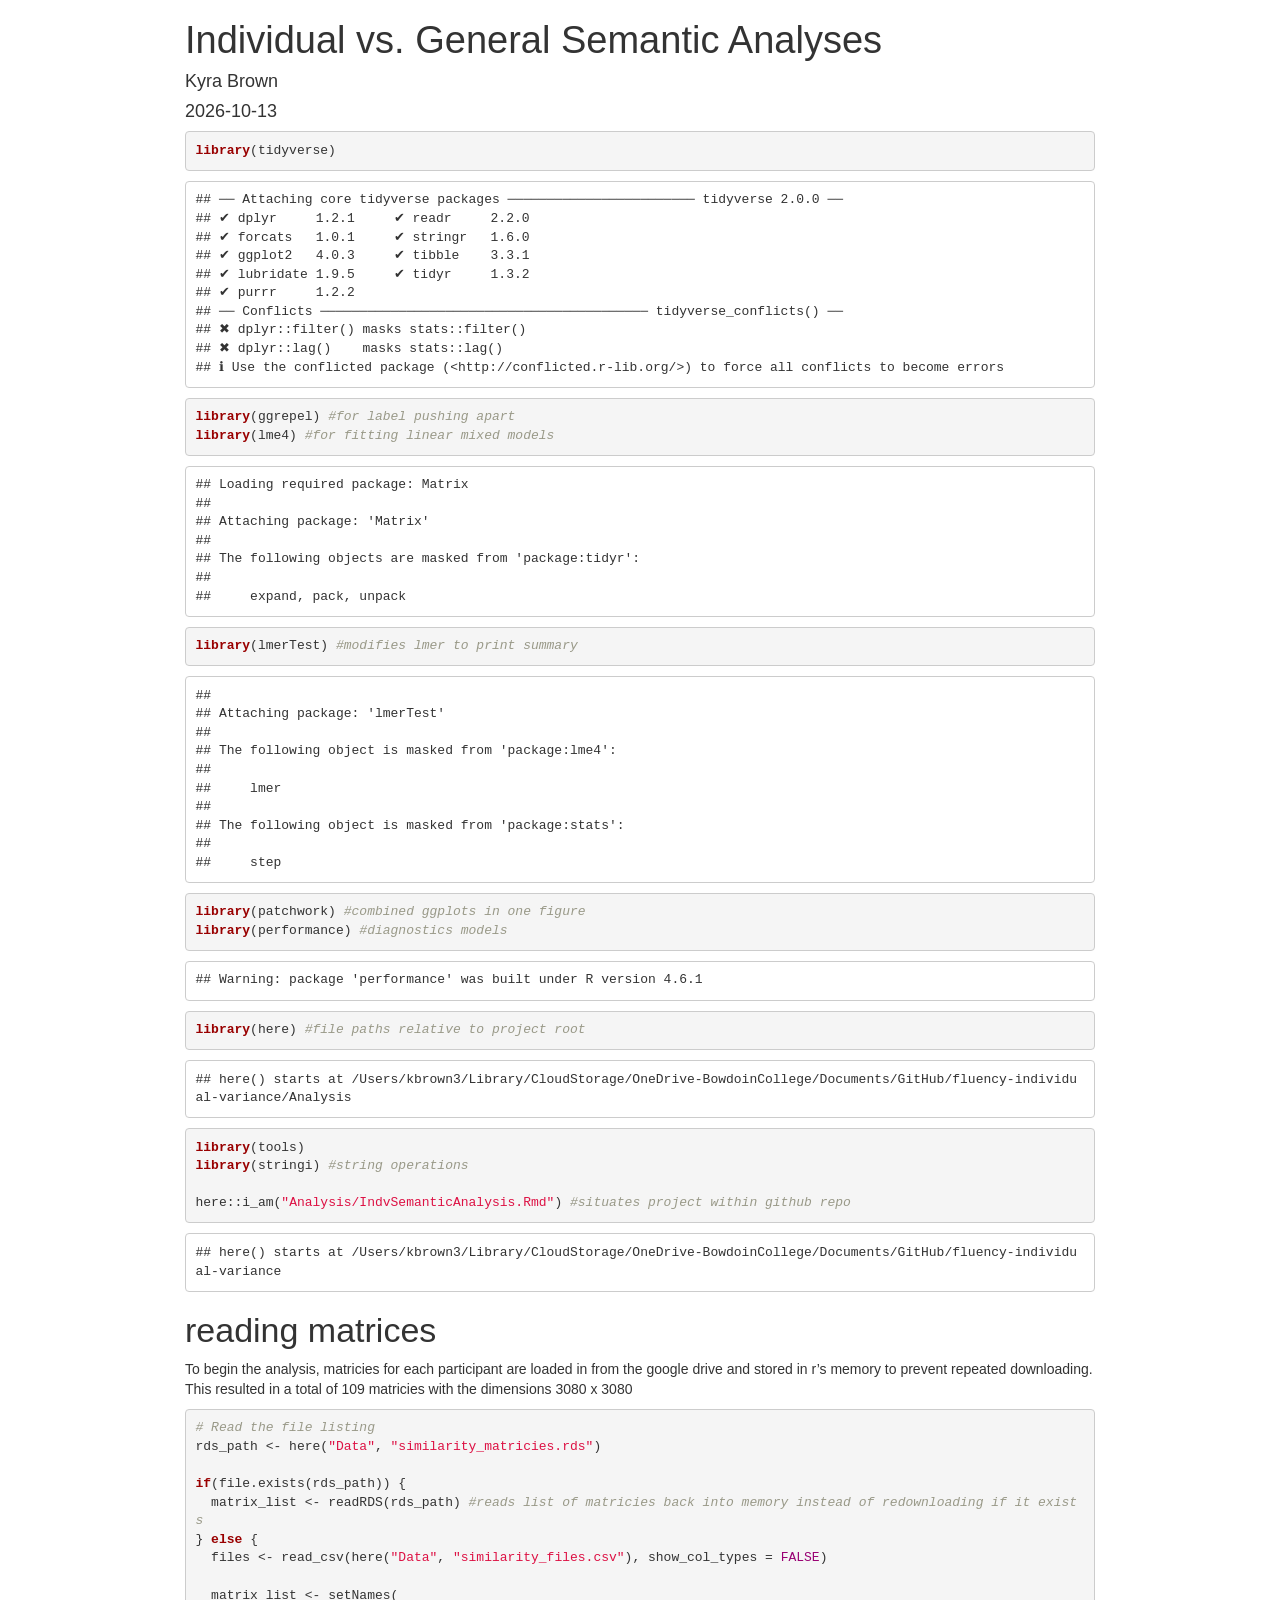
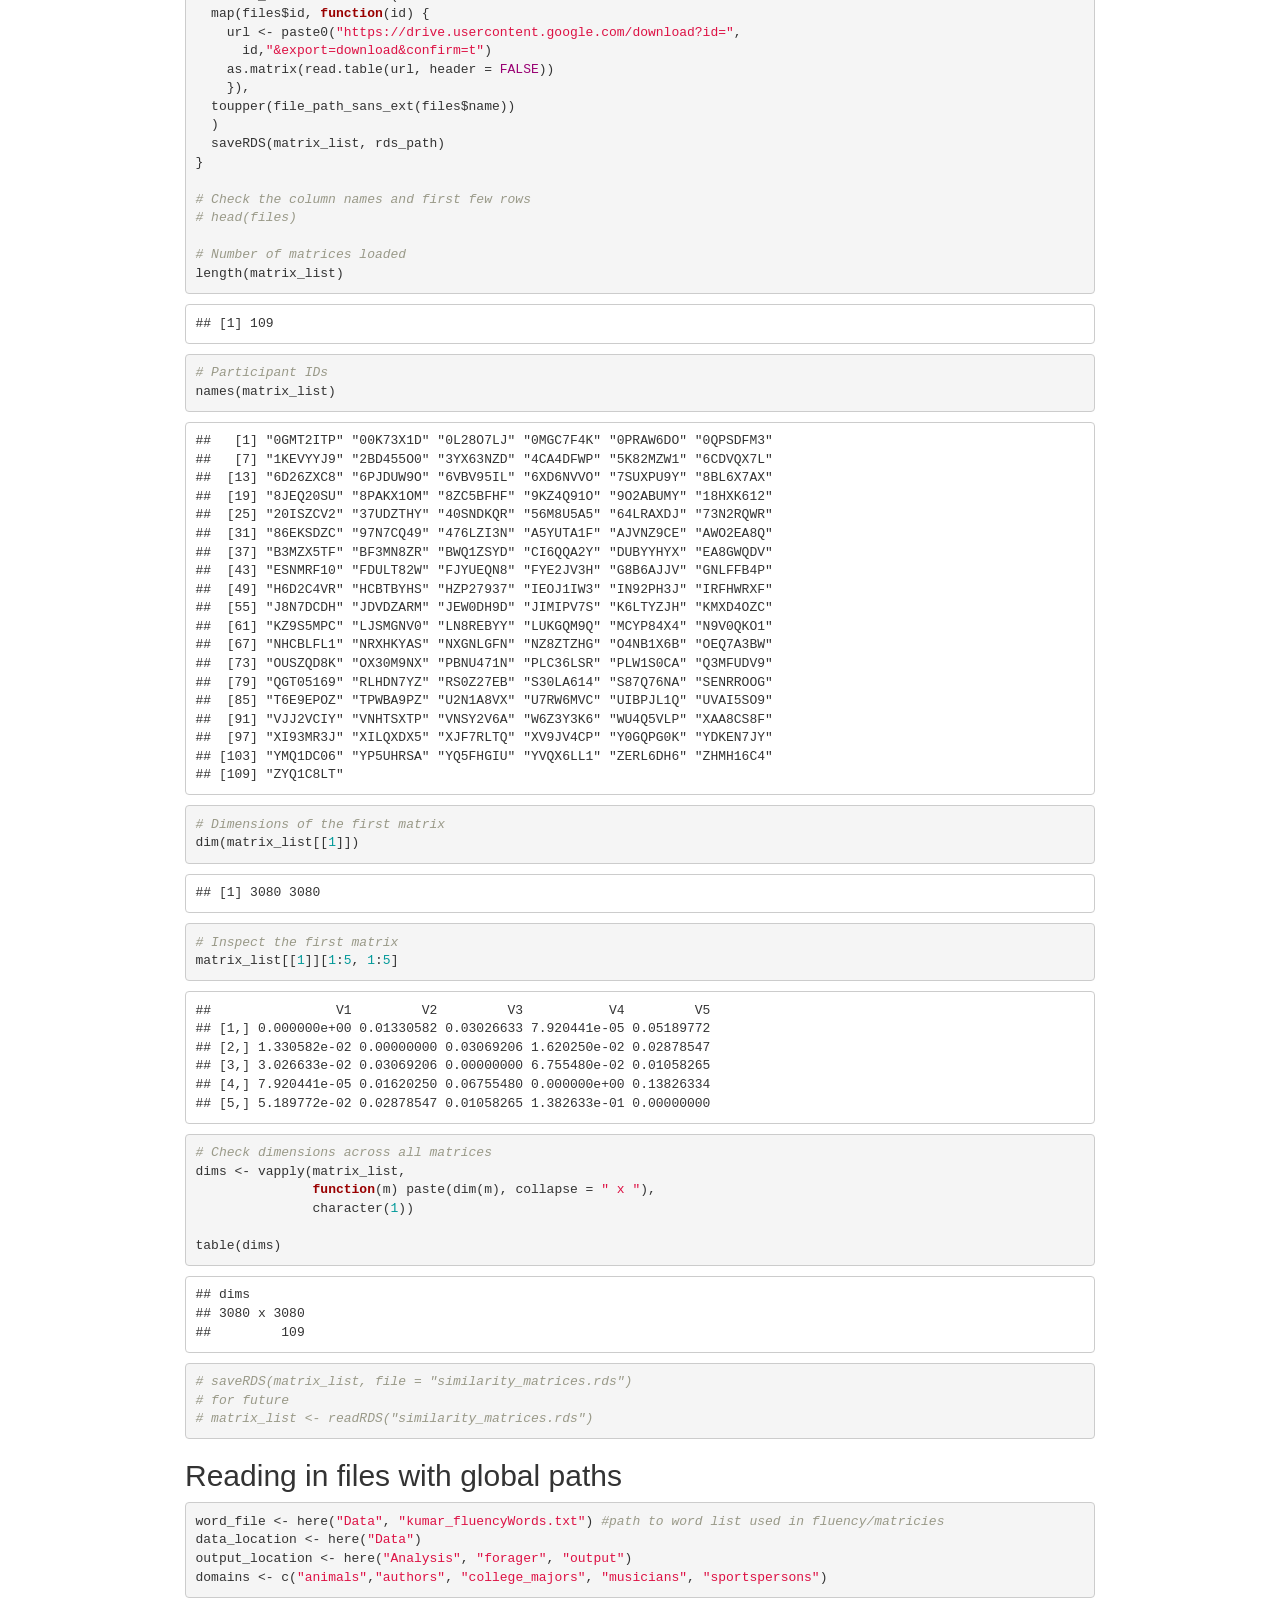
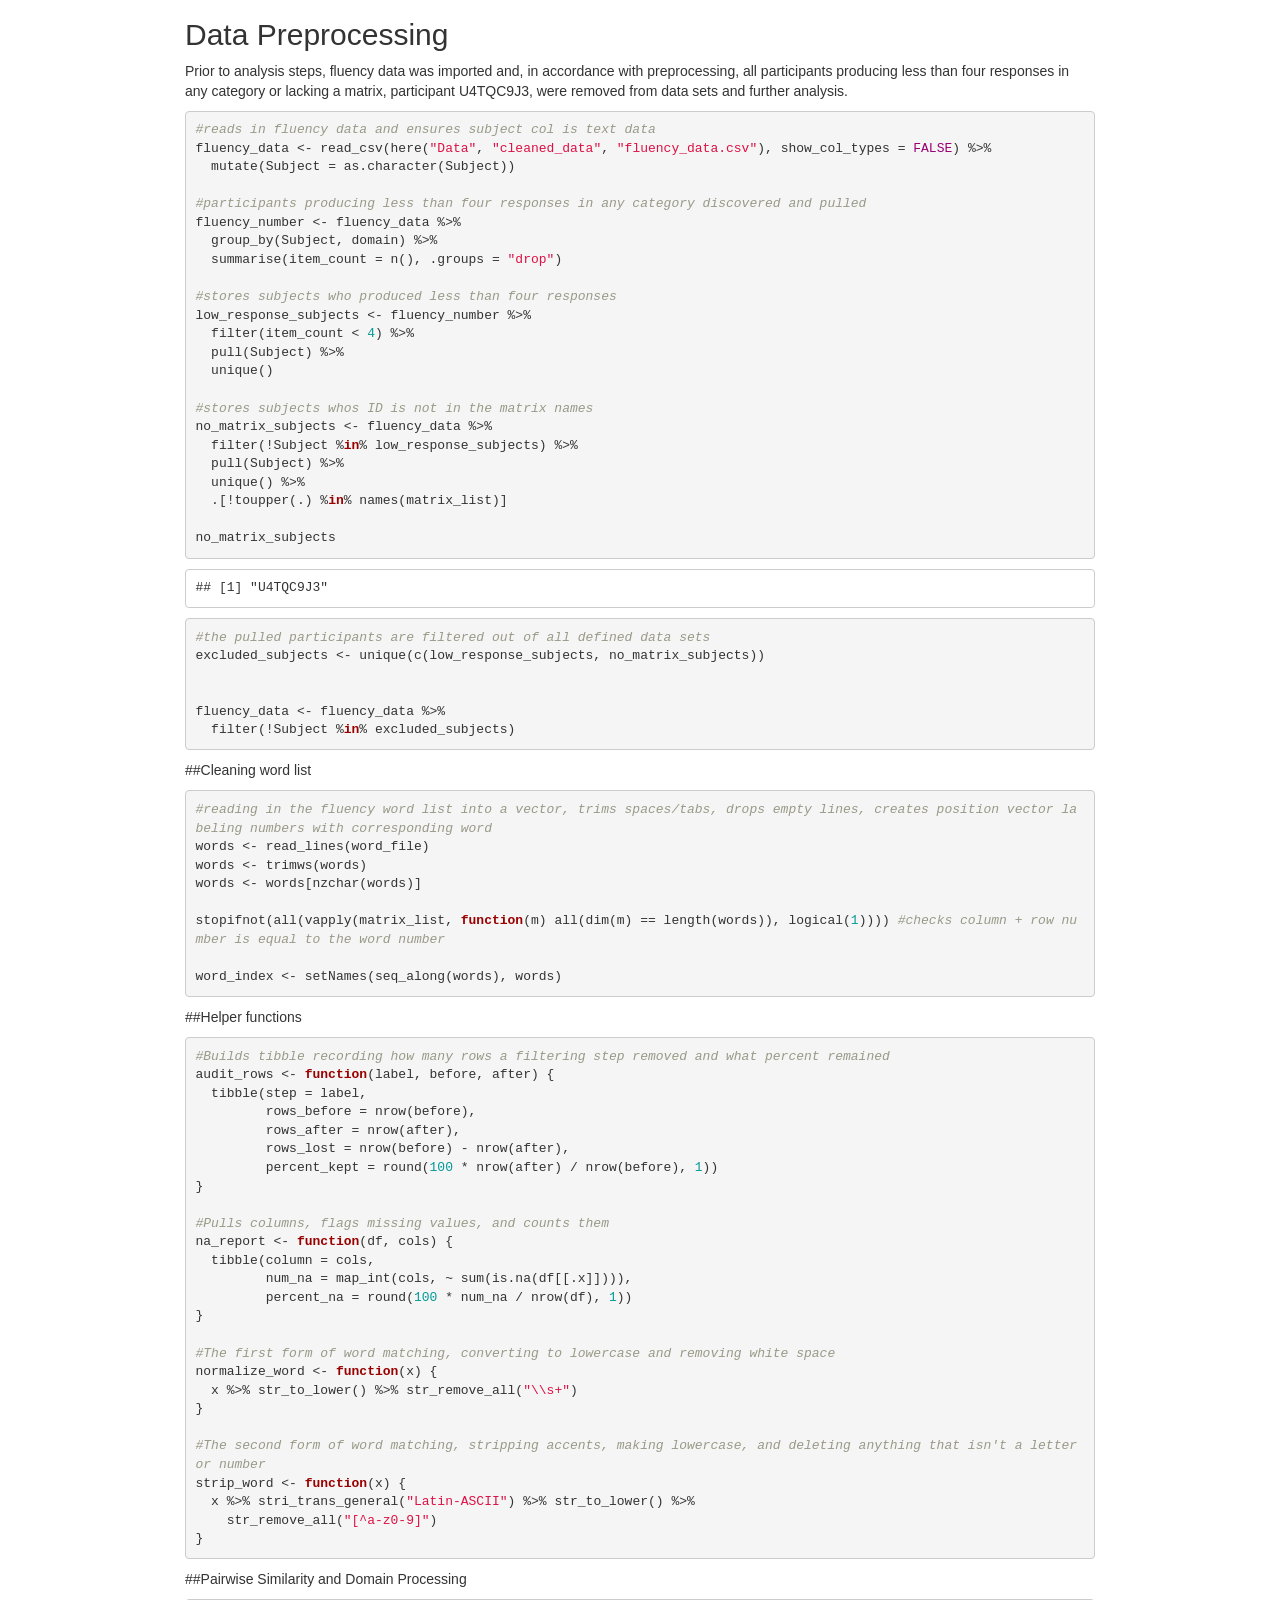
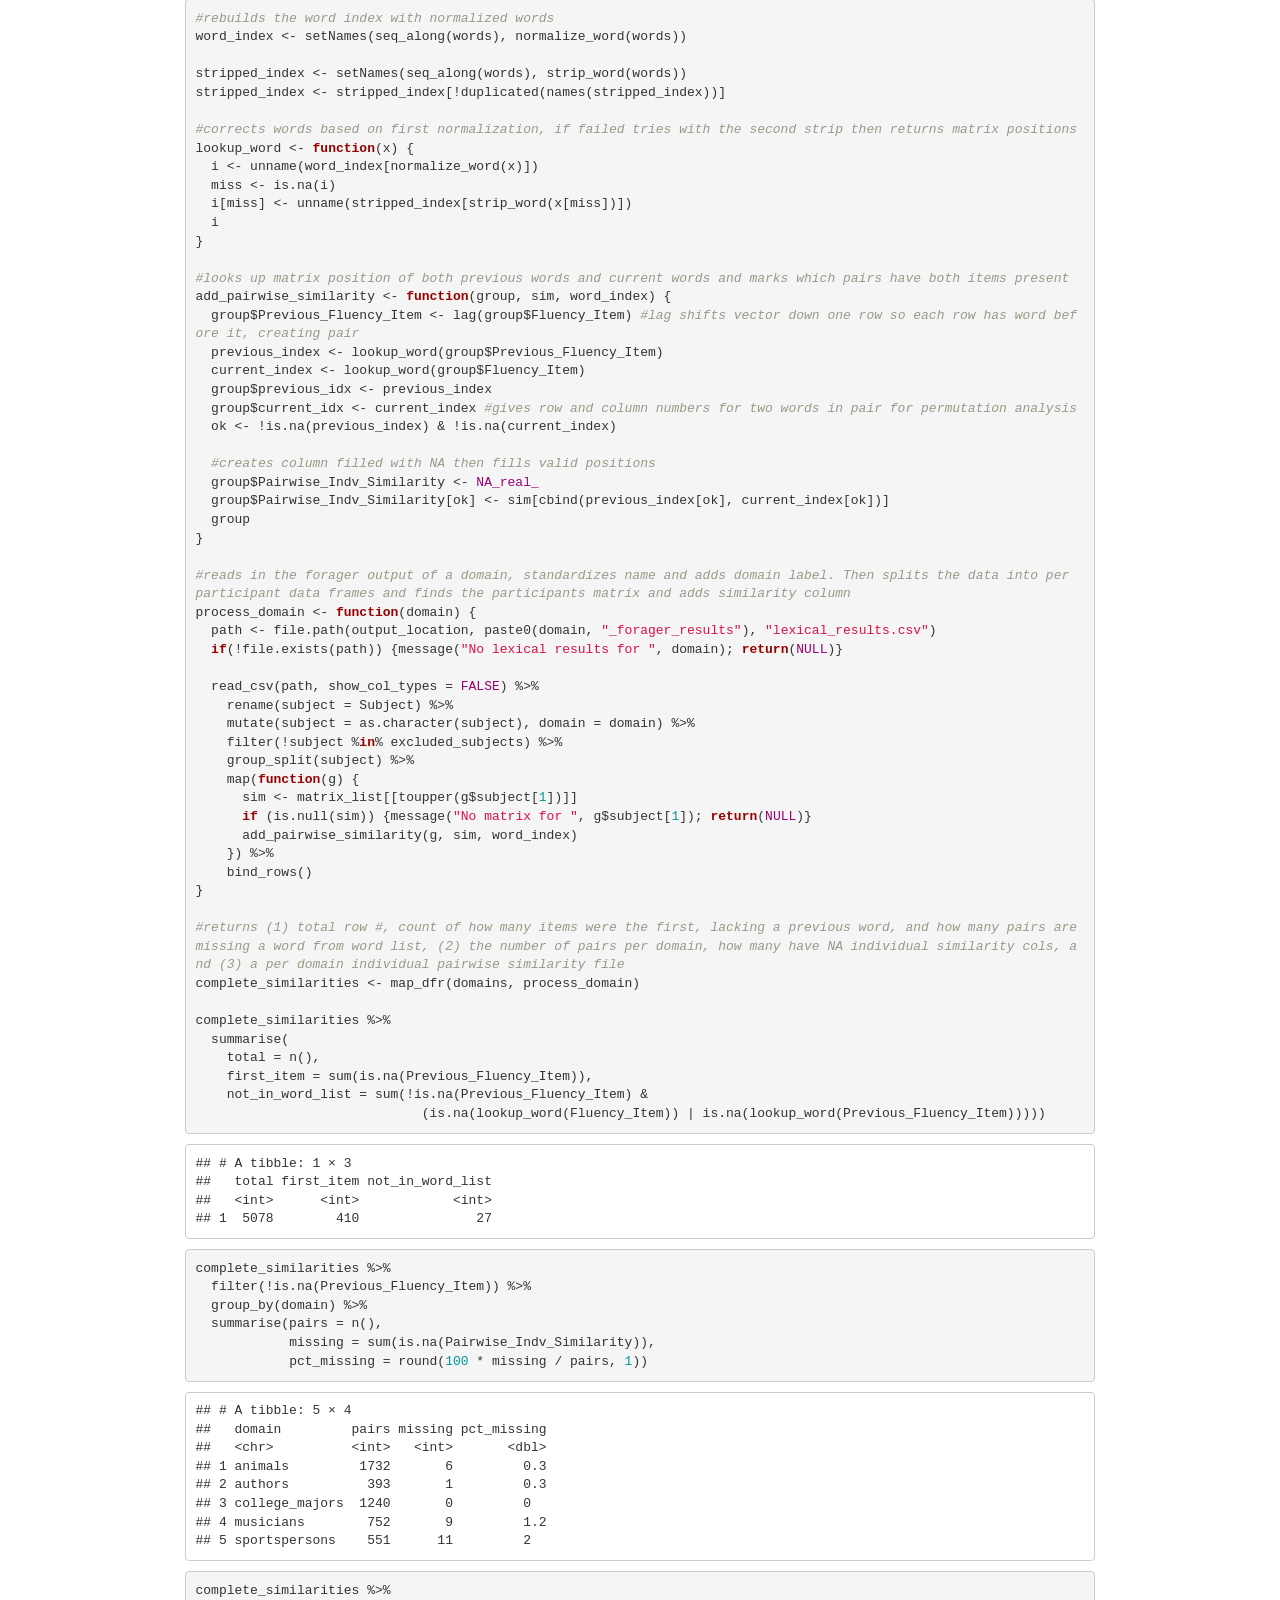
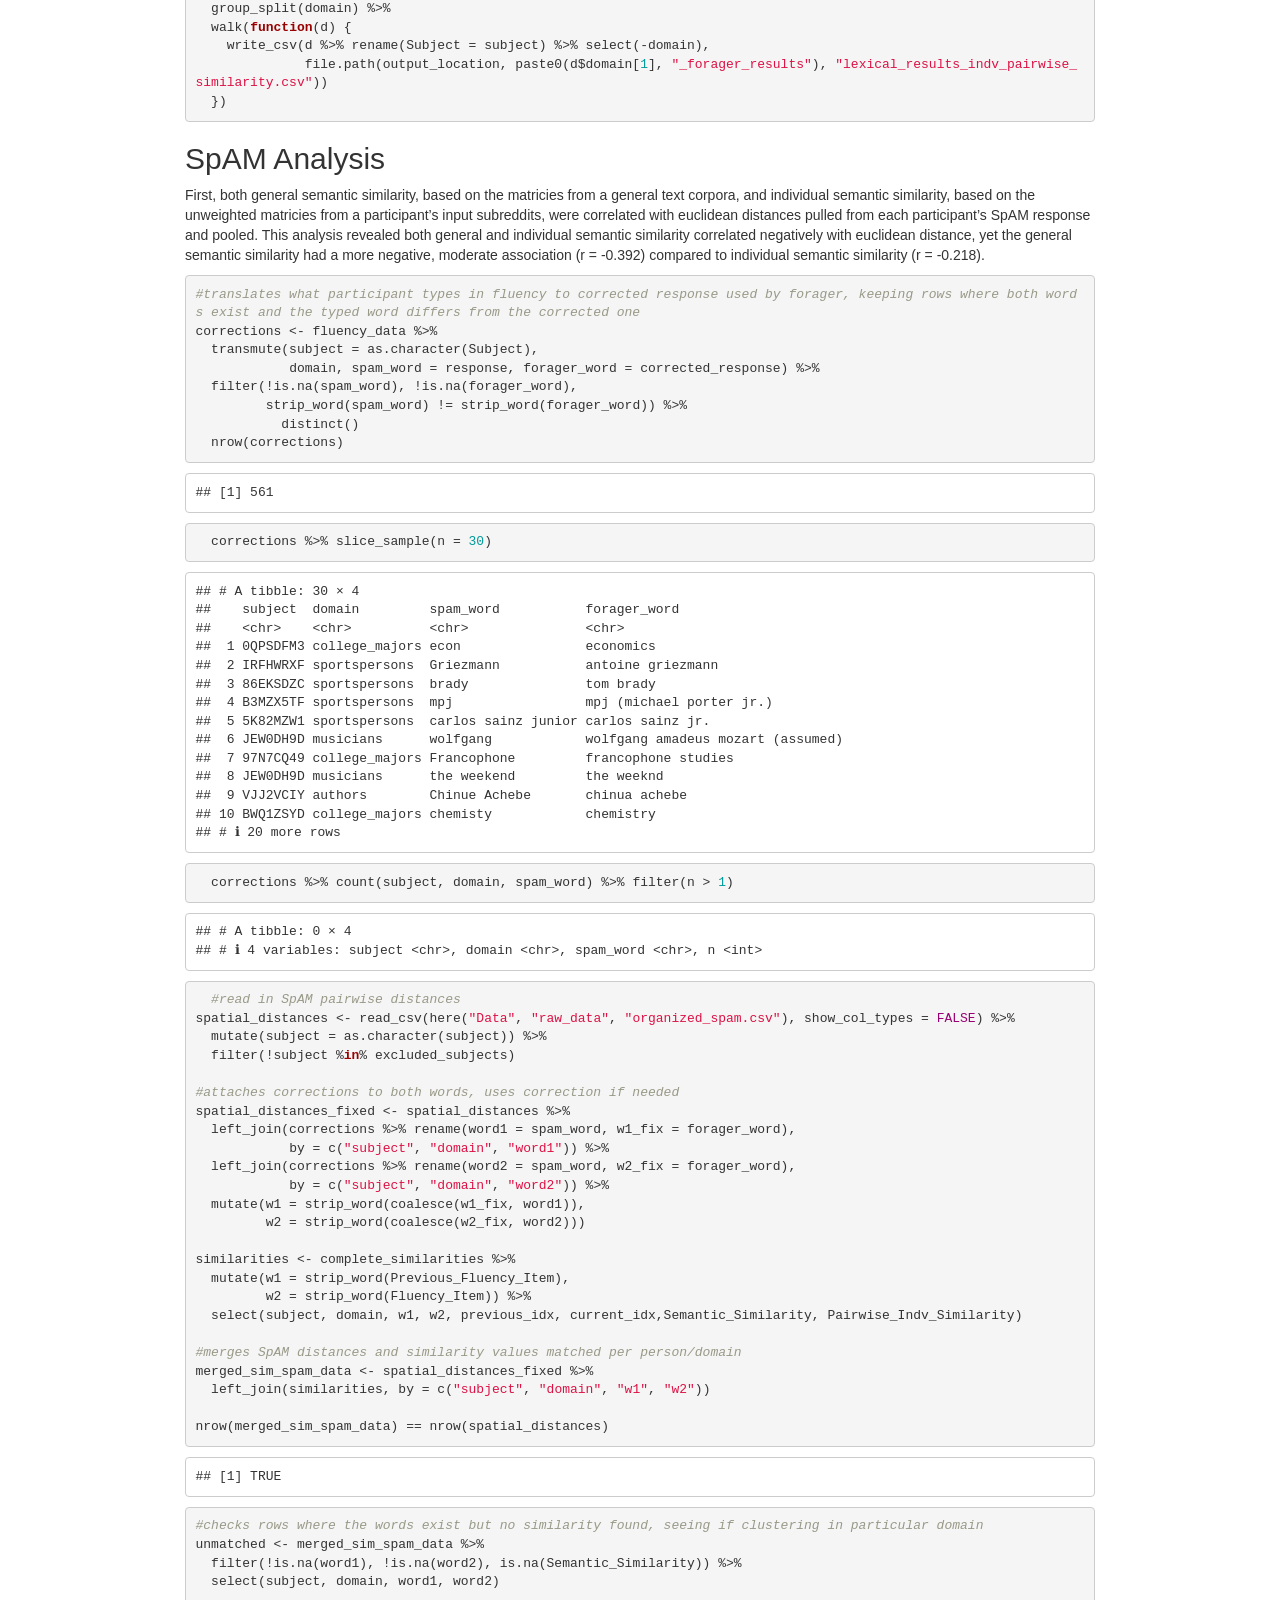
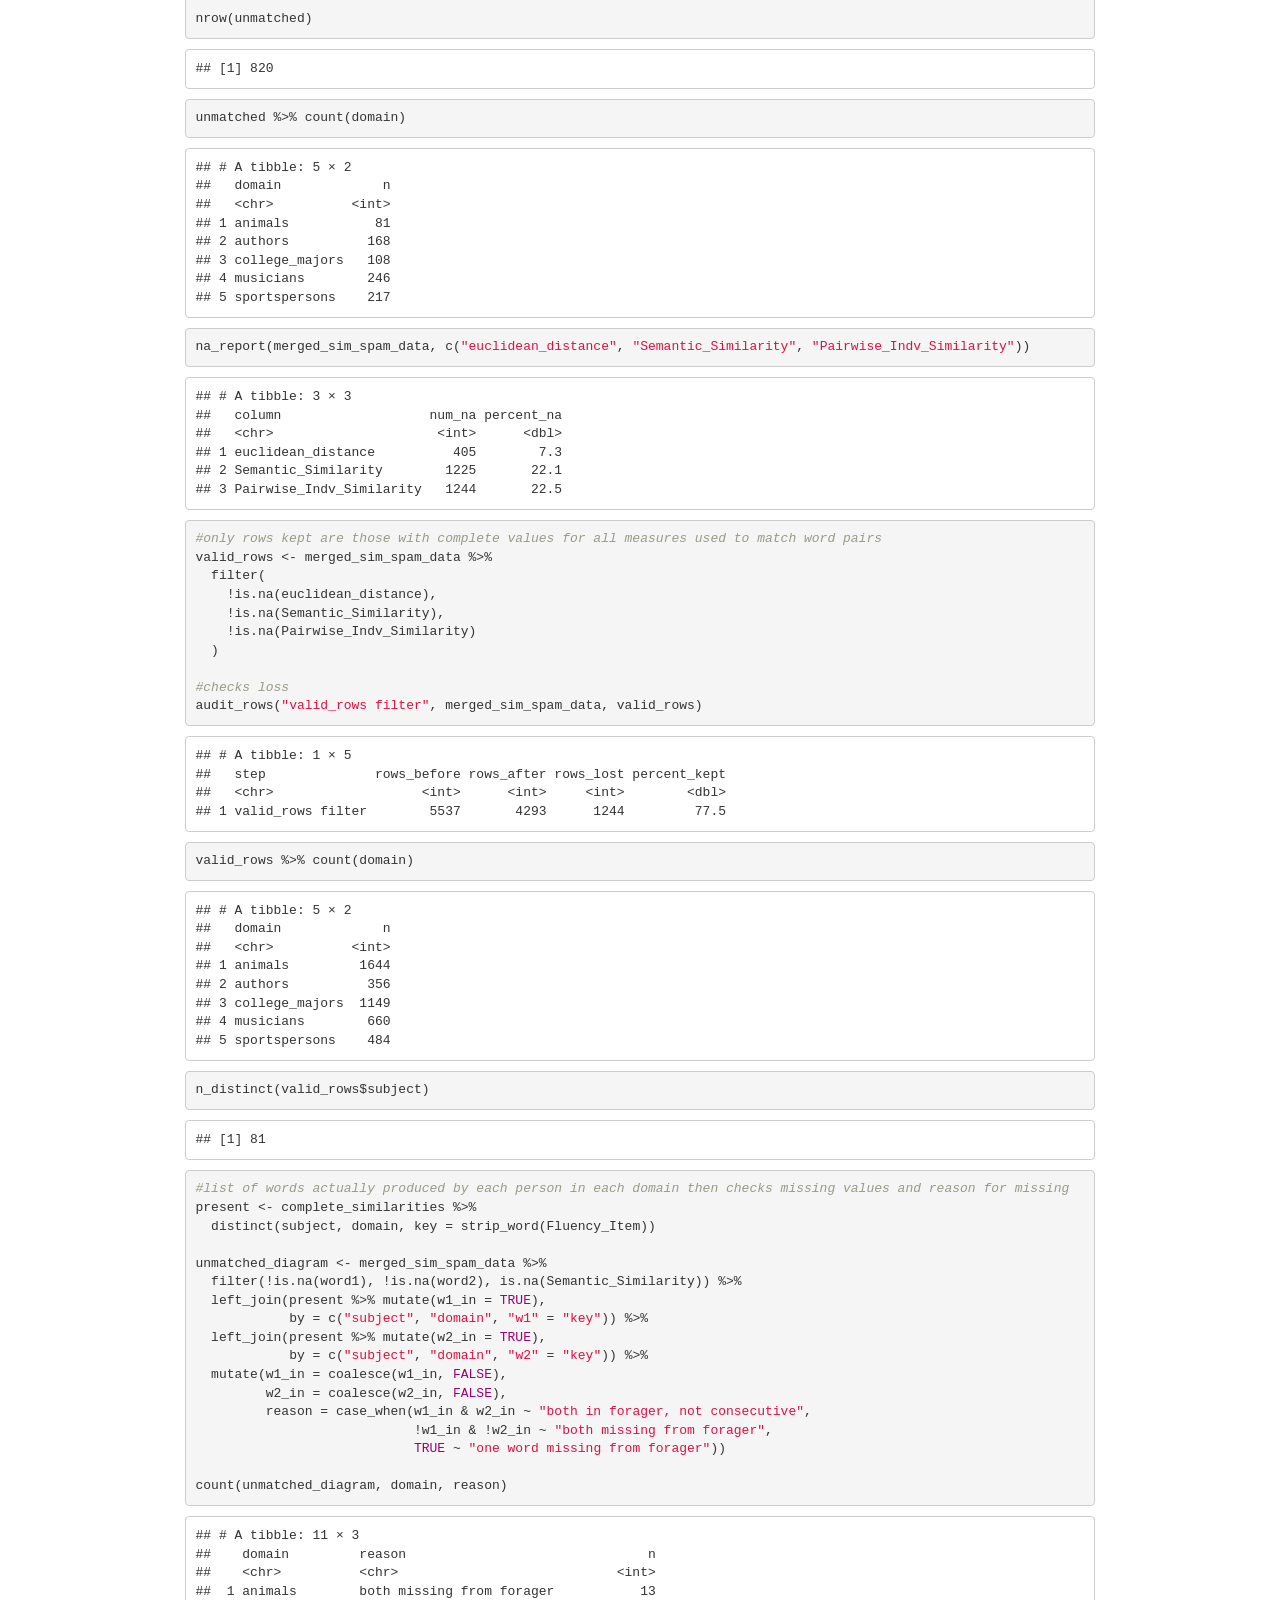
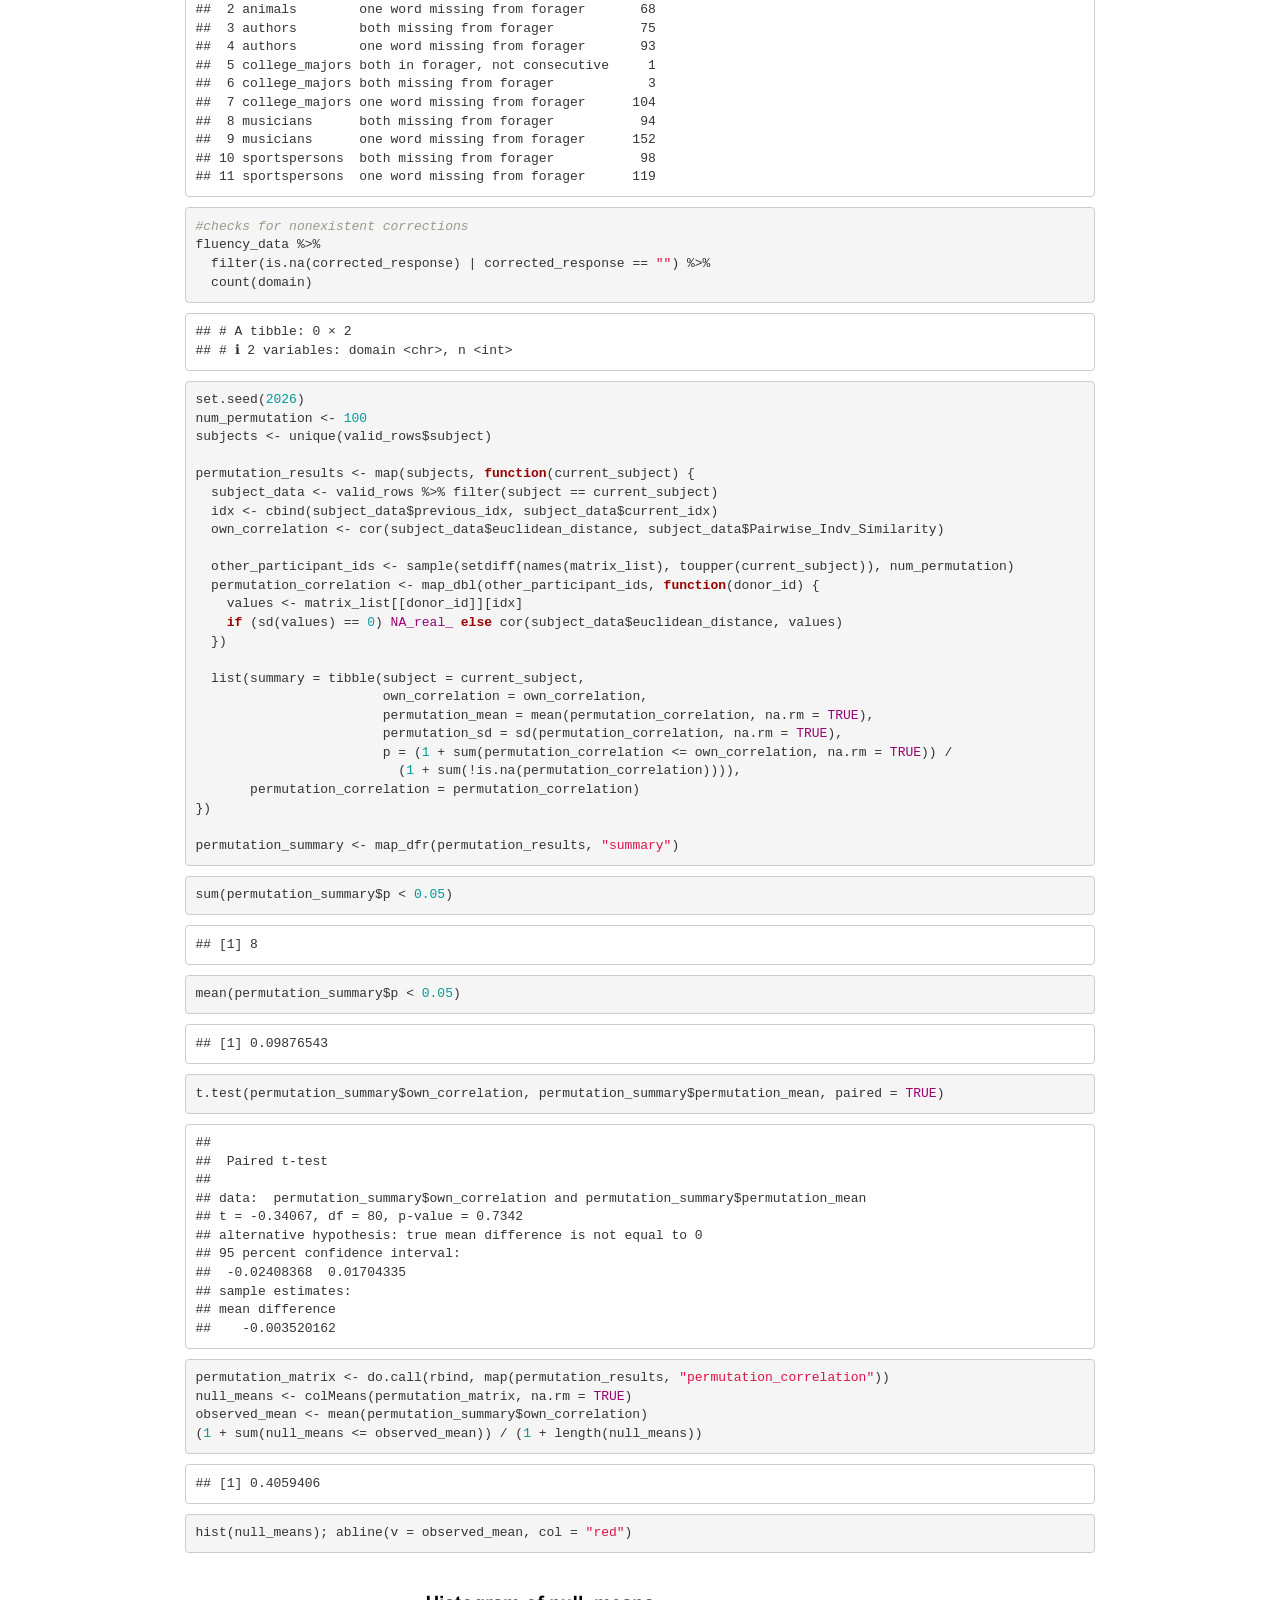
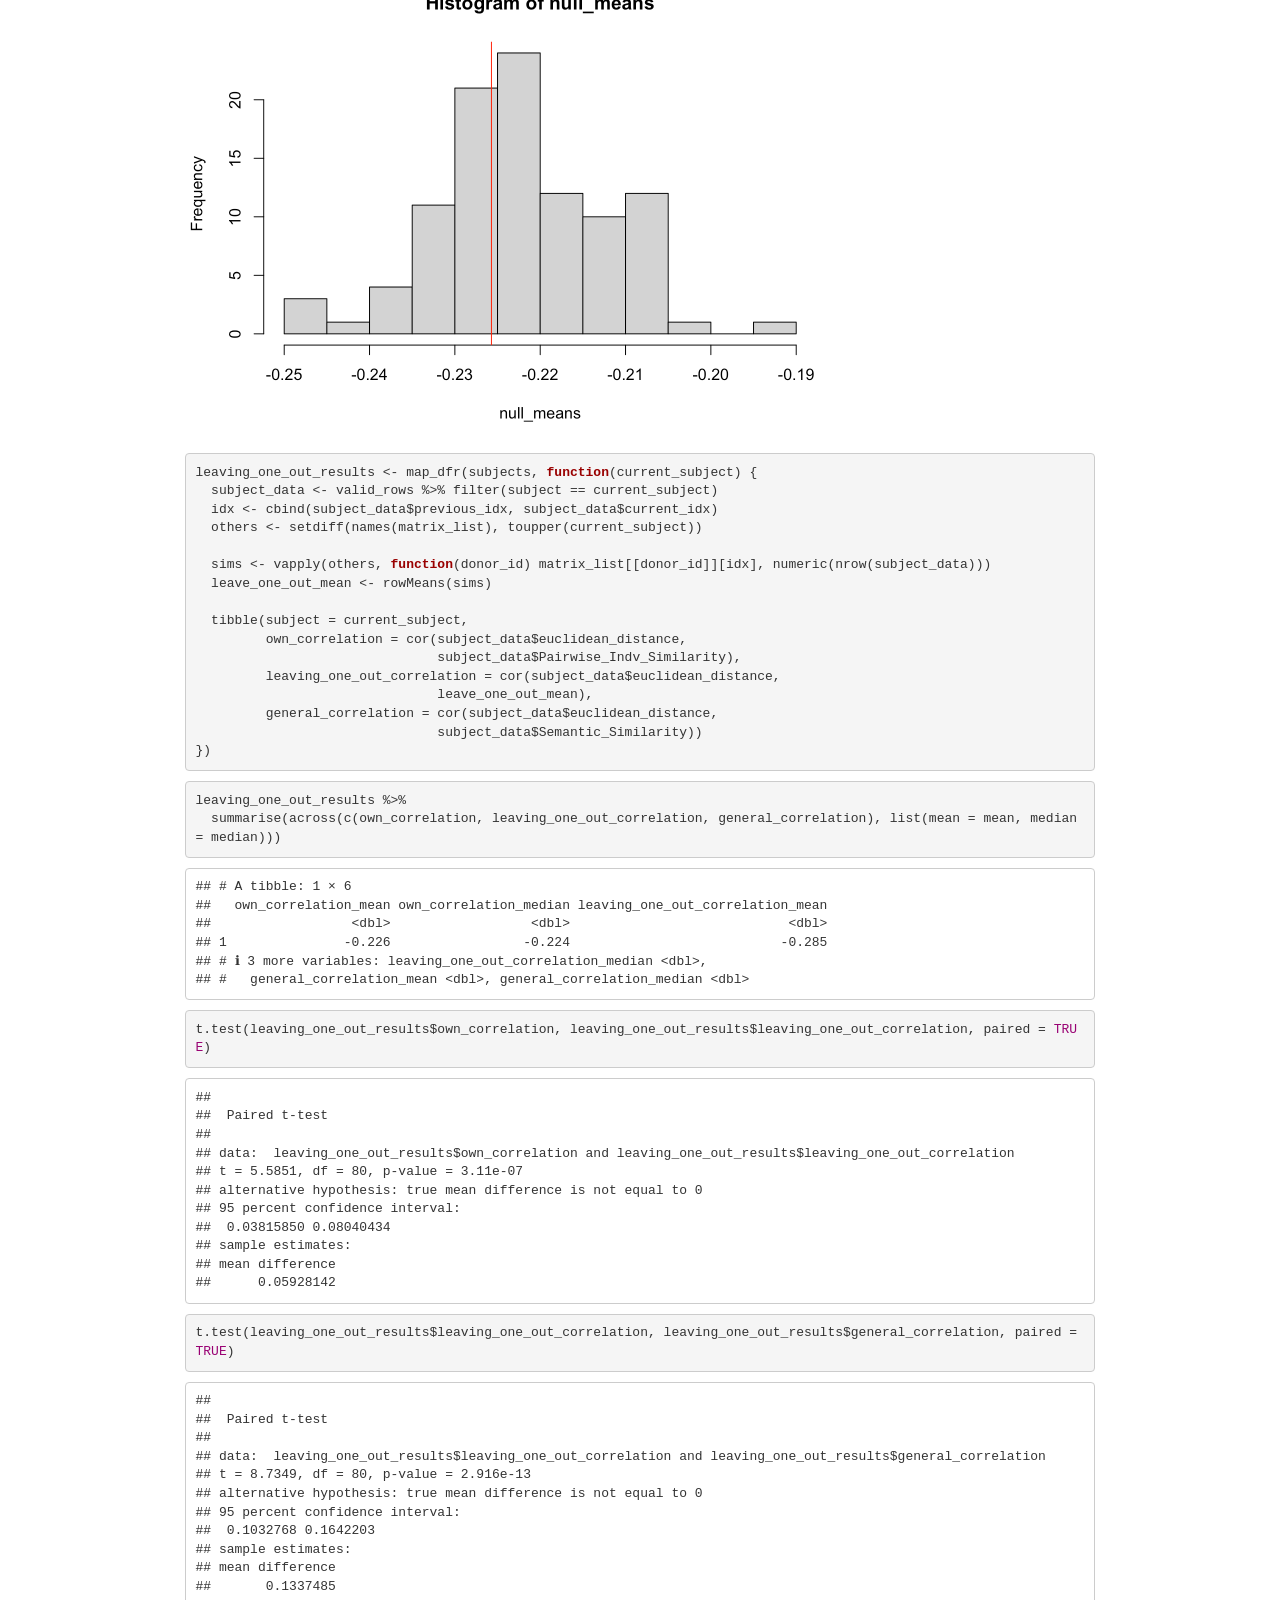
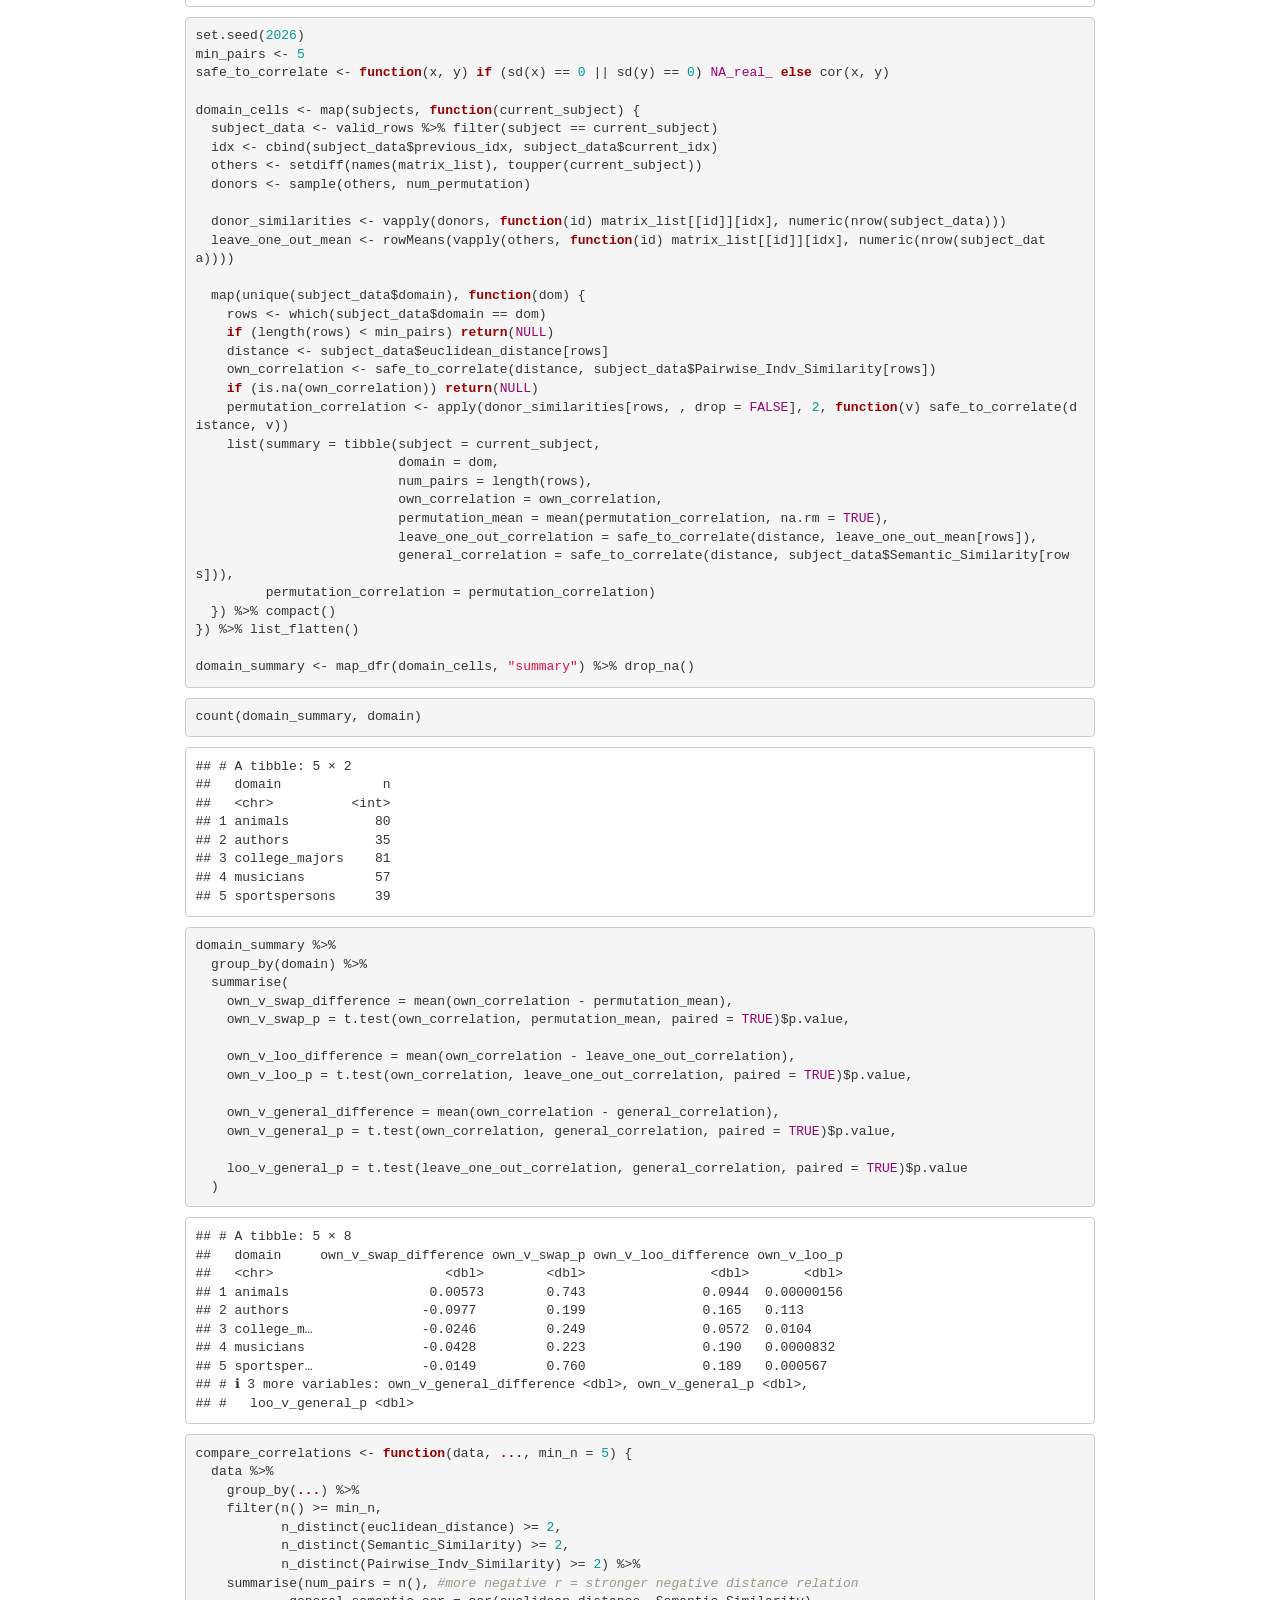
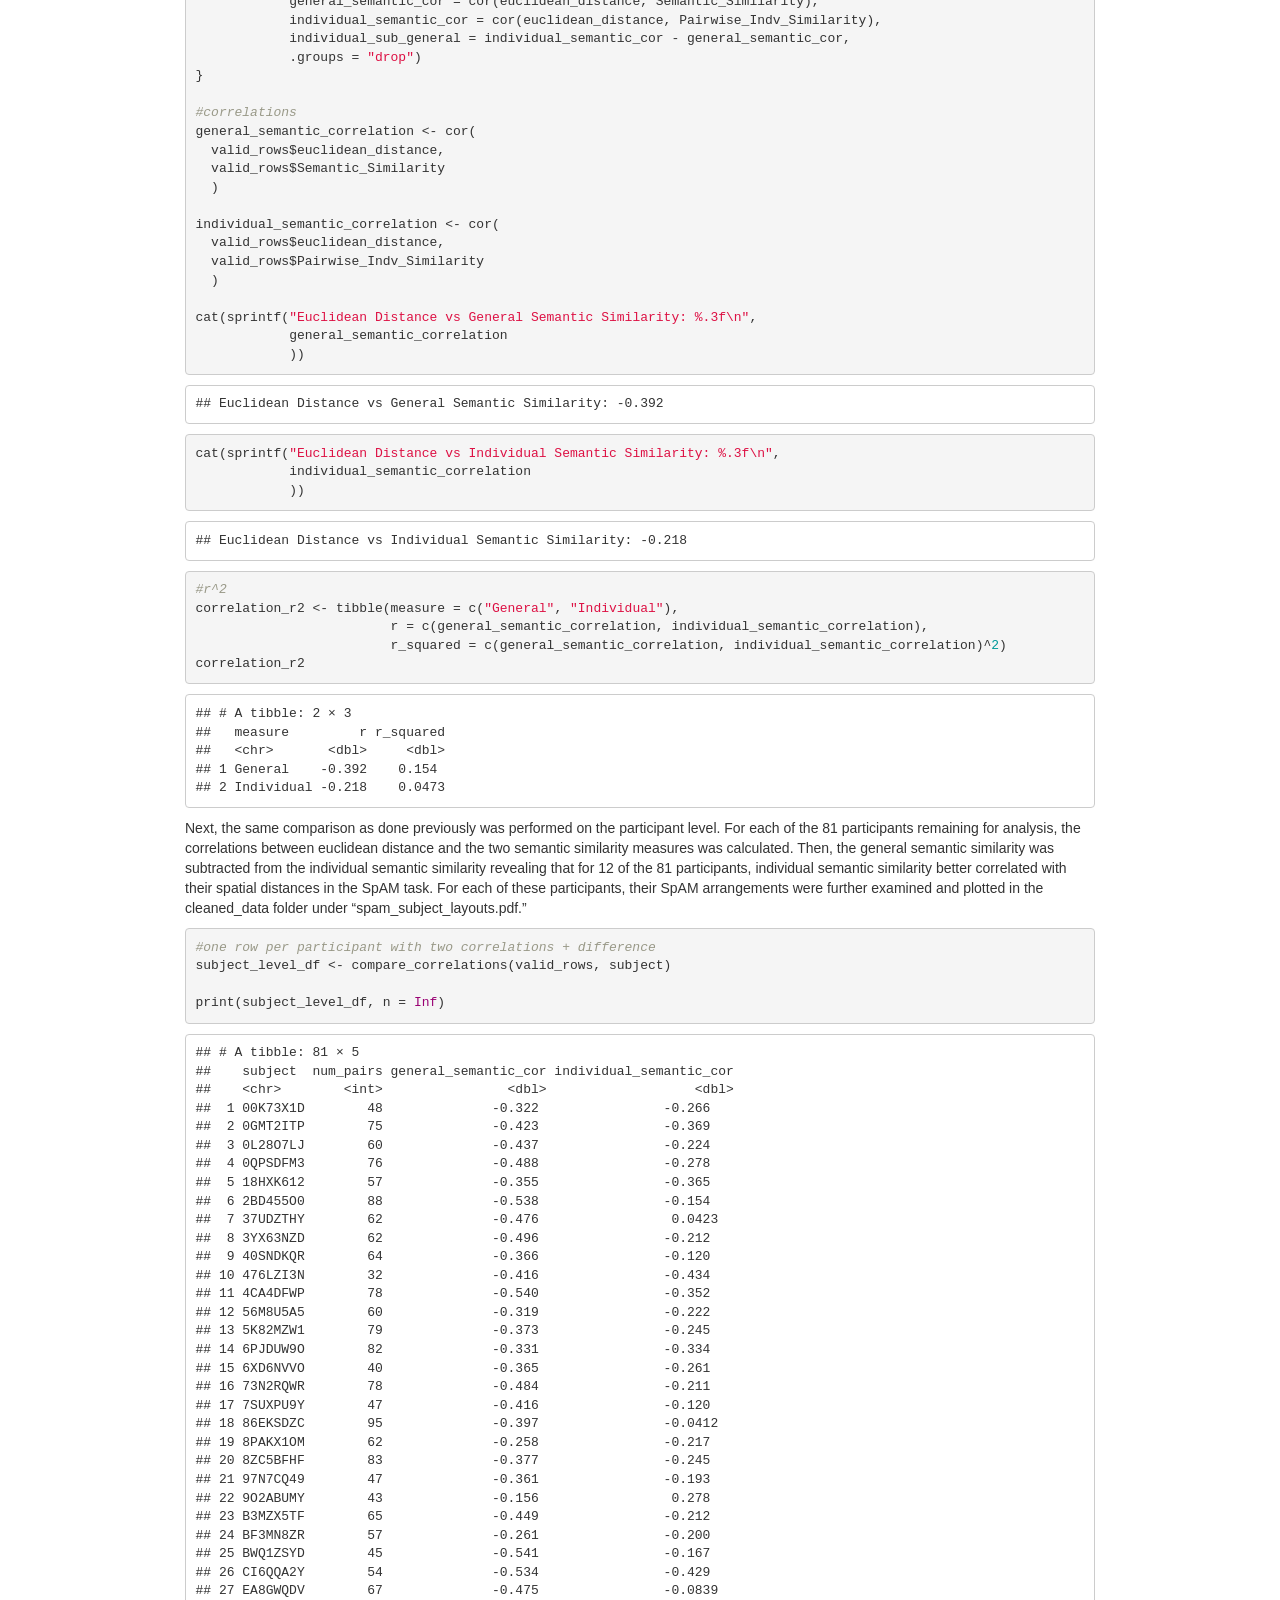
